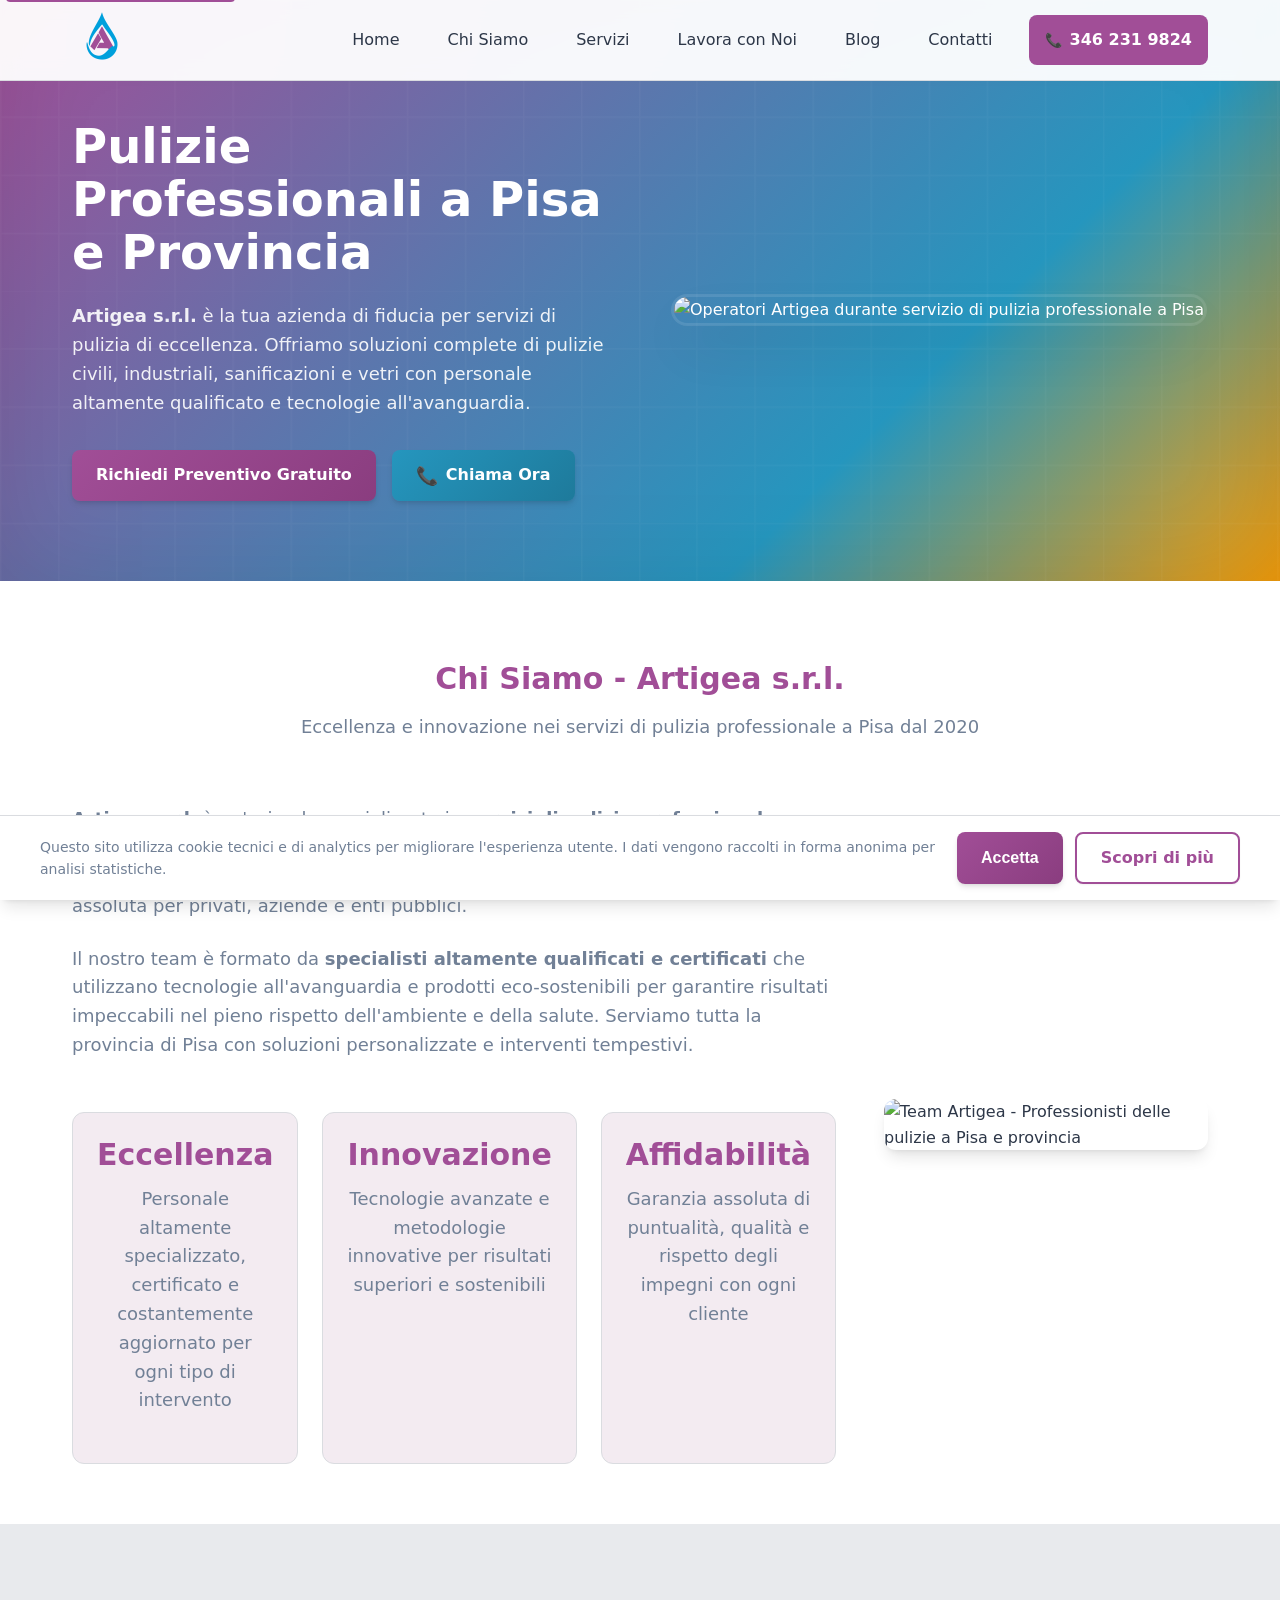
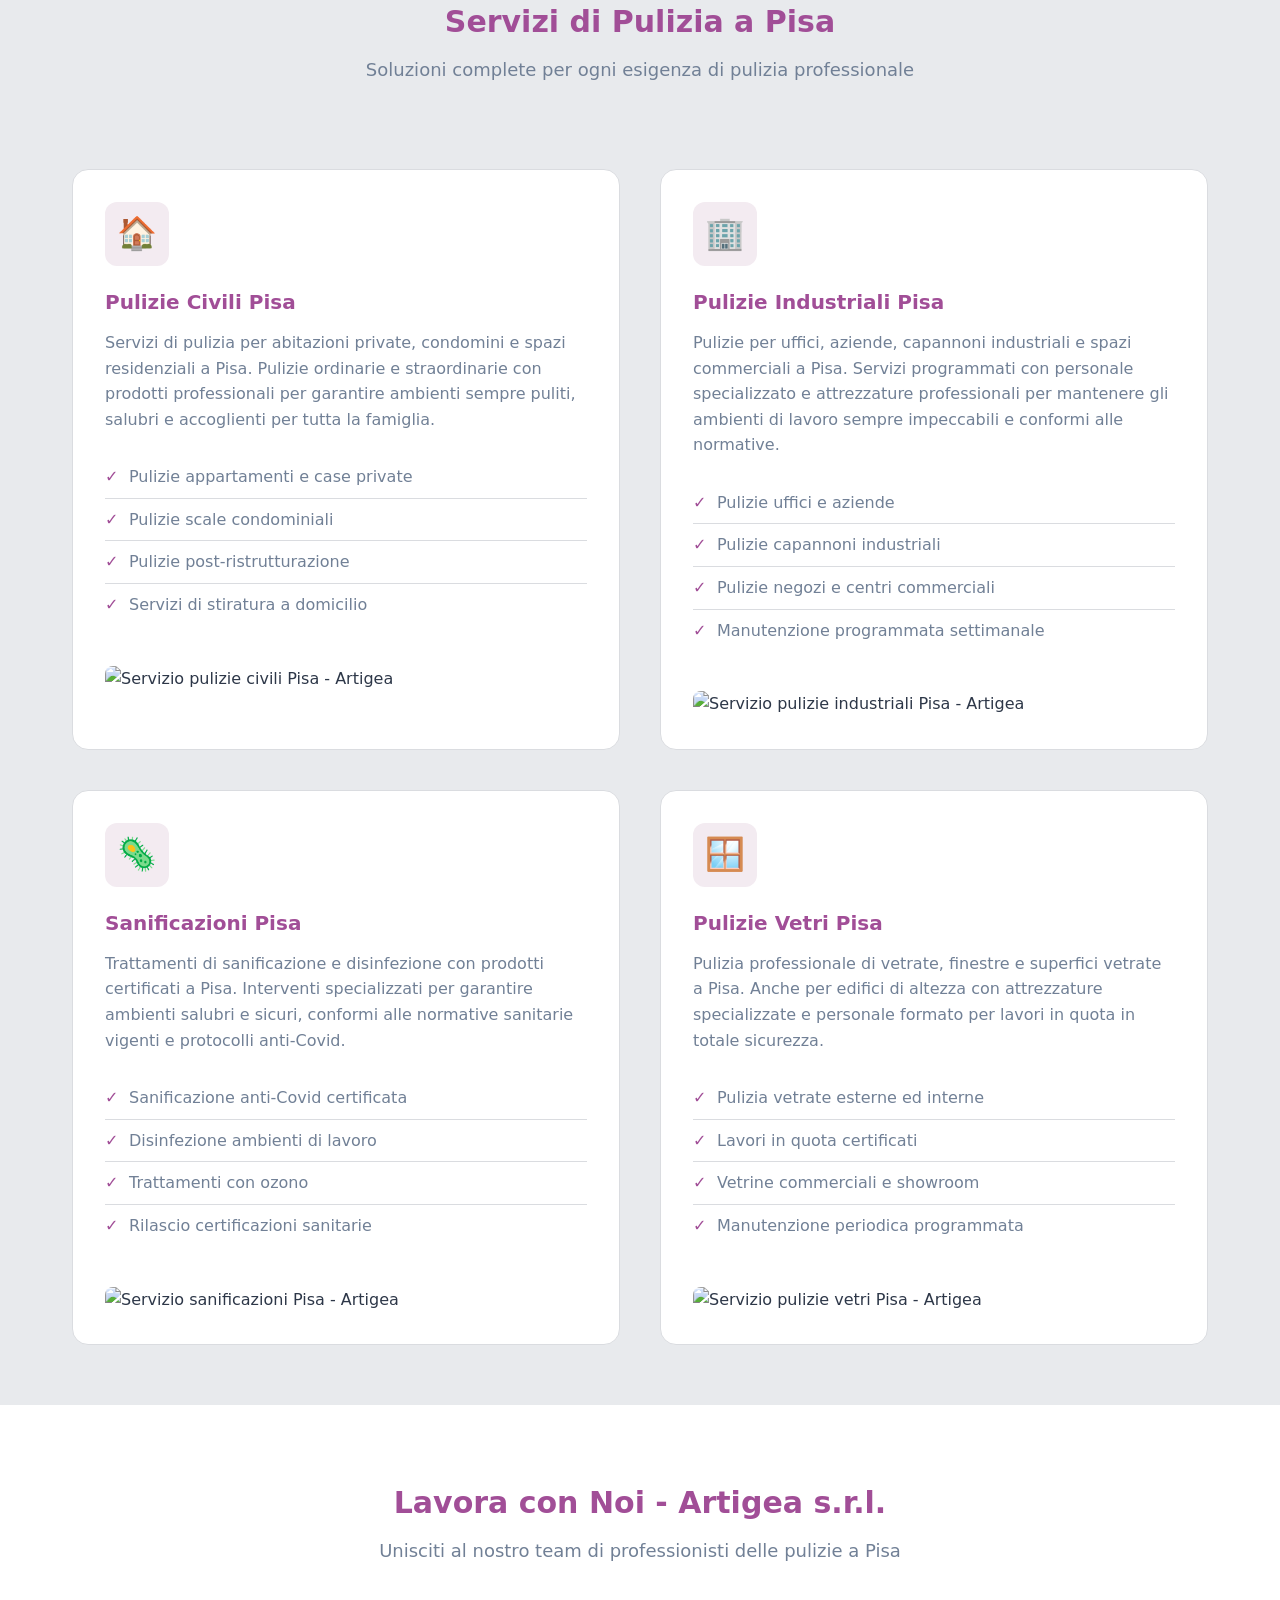
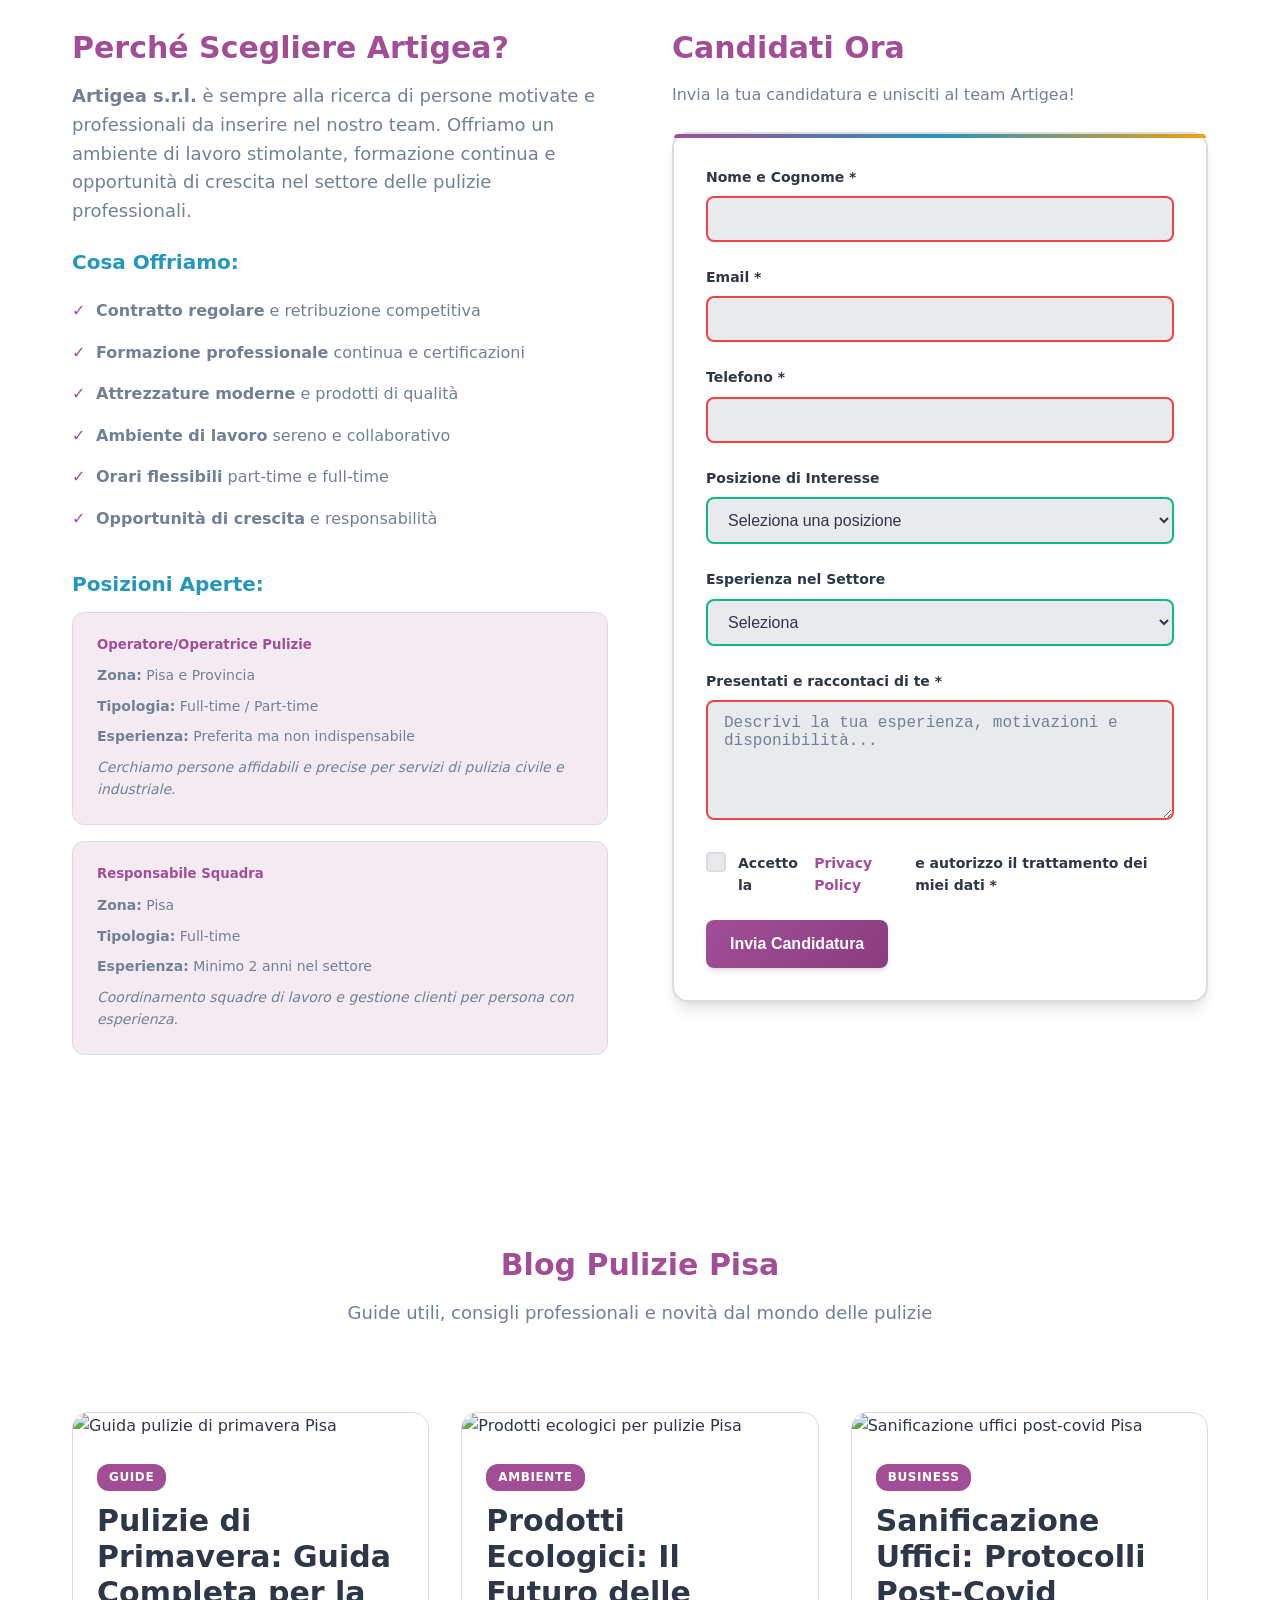
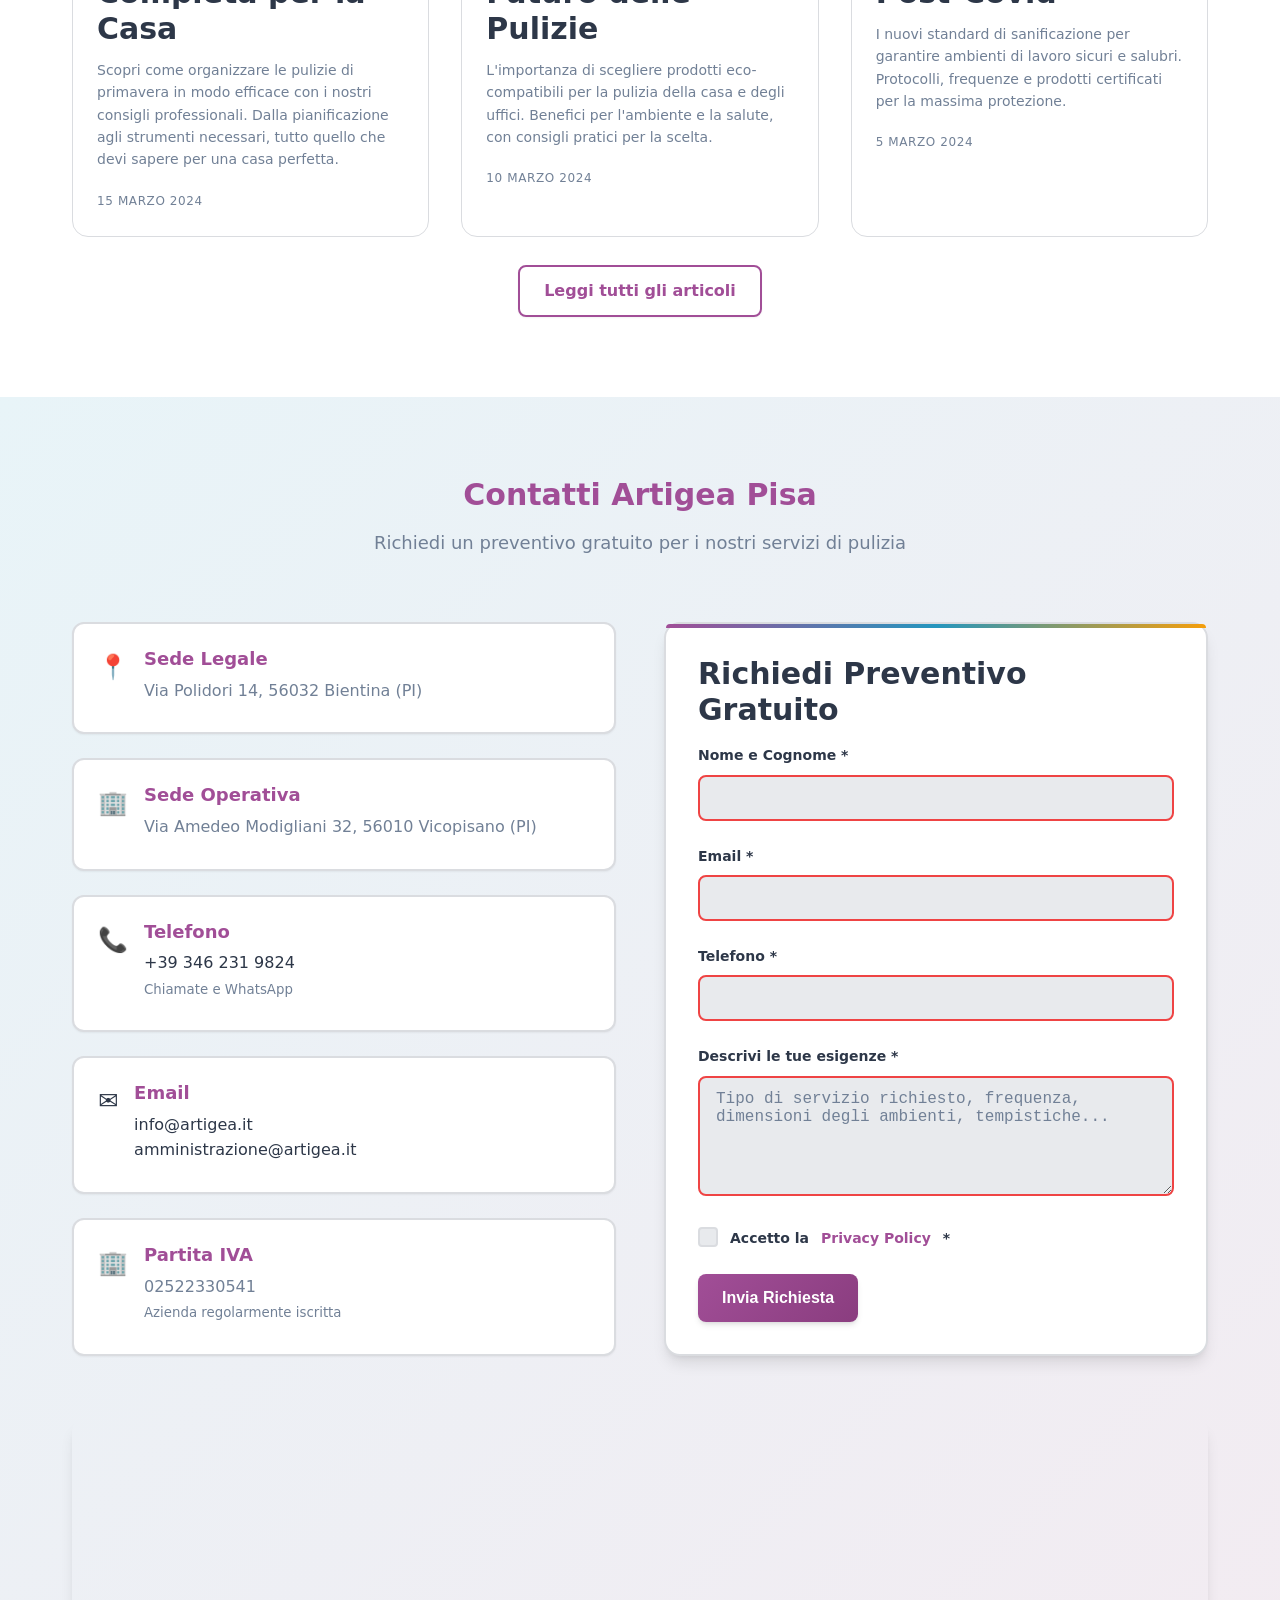
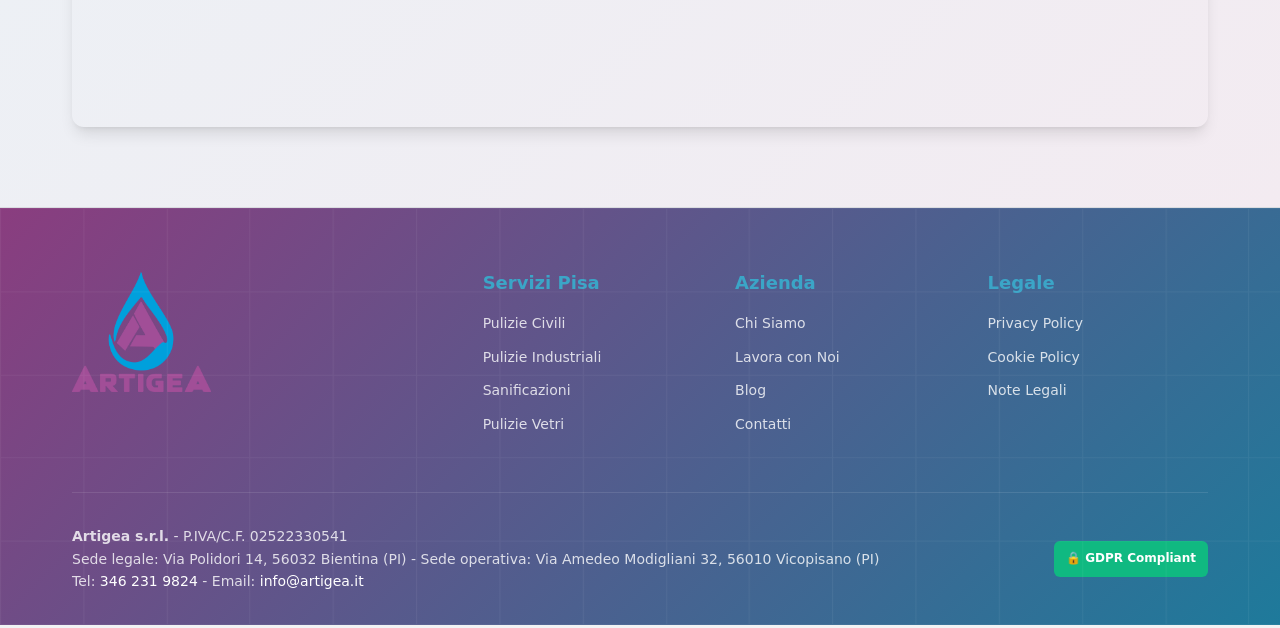
==== index.html @ c151af25 "Miglioramenti professionali e logo footer" ====
<!DOCTYPE html>
<html lang="it">
<head>
    <meta charset="UTF-8">
    <meta name="viewport" content="width=device-width, initial-scale=1.0">
    <title>Pulizie Professionali a Pisa e Provincia | Artigea s.r.l. - Servizi di Qualità</title>
    <meta name="description" content="Artigea s.r.l. offre servizi di pulizie professionali a Pisa e provincia: pulizie civili, industriali, sanificazioni e vetri. Preventivo gratuito ☎️ 346 231 9824">
    <meta name="keywords" content="pulizie Pisa, pulizie professionali Pisa, sanificazioni Pisa, pulizie industriali Pisa, pulizie civili Pisa, impresa pulizie Pisa, ditta pulizie Pisa, servizi pulizie Toscana">
    <meta name="author" content="Artigea s.r.l.">
    <meta name="geo.region" content="IT-52">
    <meta name="geo.placename" content="Pisa">
    <meta name="geo.position" content="43.7228;10.4017">
    <meta name="ICBM" content="43.7228, 10.4017">
    
    <!-- Open Graph / Facebook -->
    <meta property="og:type" content="website">
    <meta property="og:url" content="https://www.artigea.com/">
    <meta property="og:title" content="Pulizie Professionali a Pisa - Artigea s.r.l.">
    <meta property="og:description" content="Servizi di pulizie professionali a Pisa e provincia. Qualità, affidabilità e professionalità al vostro servizio.">
    <meta property="og:image" content="https://www.artigea.com/assets/og-image.jpg">
    <meta property="og:locale" content="it_IT">
    <meta property="og:site_name" content="Artigea s.r.l.">

    <!-- Twitter -->
    <meta property="twitter:card" content="summary_large_image">
    <meta property="twitter:url" content="https://www.artigea.com/">
    <meta property="twitter:title" content="Pulizie Professionali a Pisa - Artigea s.r.l.">
    <meta property="twitter:description" content="Servizi di pulizie professionali a Pisa e provincia. Qualità, affidabilità e professionalità al vostro servizio.">
    <meta property="twitter:image" content="https://www.artigea.com/assets/og-image.jpg">

    <!-- Favicon -->
    <link rel="icon" type="image/png" sizes="16x16" href="assets/favicon-16.png">
    <link rel="icon" type="image/png" sizes="32x32" href="assets/favicon-32.png">
    <link rel="apple-touch-icon" sizes="180x180" href="assets/apple-touch-icon.png">

    <!-- Canonical URL -->
    <link rel="canonical" href="https://www.artigea.com/">

    <!-- Stylesheet -->
    <link rel="stylesheet" href="css/main.css">
    <link rel="stylesheet" href="css/components.css">

    <!-- Preload critical resources -->
    <link rel="preload" href="css/main.css" as="style">
    <link rel="preload" href="js/main.js" as="script">

    <!-- Google Analytics GA4 -->
    <script async src="https://www.googletagmanager.com/gtag/js?id=GA_MEASUREMENT_ID"></script>
    <script>
        window.dataLayer = window.dataLayer || [];
        function gtag(){dataLayer.push(arguments);}
        gtag('js', new Date());
        gtag('config', 'GA_MEASUREMENT_ID', {
            'anonymize_ip': true,
            'cookie_flags': 'max-age=7200;secure;samesite=none'
        });
    </script>

    <!-- JSON-LD LocalBusiness Schema -->
    <script type="application/ld+json">
    {
        "@context": "https://schema.org",
        "@type": "LocalBusiness",
        "@id": "https://www.artigea.com",
        "name": "Artigea s.r.l.",
        "alternateName": "Artigea",
        "description": "Servizi di pulizie professionali a Pisa e provincia: pulizie civili, industriali, sanificazioni e vetri",
        "url": "https://www.artigea.com",
        "telephone": "+39 346 231 9824",
        "email": "info@artigea.it",
        "foundingDate": "2020",
        "address": {
            "@type": "PostalAddress",
            "streetAddress": "Via Polidori 14",
            "addressLocality": "Bientina",
            "addressRegion": "Toscana",
            "postalCode": "56032",
            "addressCountry": "IT"
        },
        "geo": {
            "@type": "GeoCoordinates",
            "latitude": "43.7228",
            "longitude": "10.4017"
        },
        "openingHours": [
            "Mo-Fr 09:00-18:00",
            "Sa 09:00-12:00"
        ],
        "sameAs": [
            "https://www.facebook.com/artigea",
            "https://www.linkedin.com/company/artigea"
        ],
        "serviceArea": {
            "@type": "GeoCircle",
            "geoMidpoint": {
                "@type": "GeoCoordinates",
                "latitude": "43.7228",
                "longitude": "10.4017"
            },
            "geoRadius": "50000"
        },
        "hasOfferCatalog": {
            "@type": "OfferCatalog",
            "name": "Servizi di Pulizia Professionale",
            "itemListElement": [
                {
                    "@type": "Offer",
                    "itemOffered": {
                        "@type": "Service",
                        "name": "Pulizie Civili",
                        "description": "Servizi di pulizia per abitazioni private, condomini e spazi residenziali a Pisa",
                        "areaServed": "Pisa e Provincia"
                    }
                },
                {
                    "@type": "Offer",
                    "itemOffered": {
                        "@type": "Service",
                        "name": "Pulizie Industriali",
                        "description": "Servizi di pulizia per aziende, uffici e capannoni industriali a Pisa",
                        "areaServed": "Pisa e Provincia"
                    }
                },
                {
                    "@type": "Offer",
                    "itemOffered": {
                        "@type": "Service",
                        "name": "Sanificazioni",
                        "description": "Servizi di sanificazione e disinfezione certificati a Pisa",
                        "areaServed": "Pisa e Provincia"
                    }
                },
                {
                    "@type": "Offer",
                    "itemOffered": {
                        "@type": "Service",
                        "name": "Pulizie Vetri",
                        "description": "Pulizia professionale di vetrate e superfici vetrate a Pisa",
                        "areaServed": "Pisa e Provincia"
                    }
                }
            ]
        },
        "aggregateRating": {
            "@type": "AggregateRating",
            "ratingValue": "4.8",
            "reviewCount": "127"
        }
    }
    </script>

    <!-- JobPosting Schema for Careers -->
    <script type="application/ld+json">
    {
        "@context": "https://schema.org",
        "@type": "JobPosting",
        "title": "Operatore Pulizie Professionali",
        "description": "Cerchiamo operatori qualificati per servizi di pulizia civile e industriale a Pisa. Esperienza preferita ma non indispensabile, formazione garantita.",
        "hiringOrganization": {
            "@type": "Organization",
            "name": "Artigea s.r.l.",
            "sameAs": "https://www.artigea.com"
        },
        "jobLocation": {
            "@type": "Place",
            "address": {
                "@type": "PostalAddress",
                "addressLocality": "Pisa",
                "addressRegion": "Toscana",
                "addressCountry": "IT"
            }
        },
        "employmentType": ["FULL_TIME", "PART_TIME"],
        "datePosted": "2024-03-15"
    }
    </script>
</head>
<body>
    <!-- Skip to main content for accessibility -->
    <a href="#main-content" class="skip-link">Vai al contenuto principale</a>

    <!-- Header -->
    <header class="header" role="banner">
        <nav class="nav container" role="navigation" aria-label="Navigazione principale">
            <div class="nav__brand">
                <a href="#home" aria-label="Torna alla homepage">
                    <img src="./img/Senza.png" alt="Logo Artigea s.r.l. - Pulizie Professionali Pisa" class="nav__logo" width="120" height="40">
                </a>
            </div>
            <ul class="nav__menu" id="nav-menu">
                <li class="nav__item">
                    <a href="#home" class="nav__link">Home</a>
                </li>
                <li class="nav__item">
                    <a href="#chi-siamo" class="nav__link">Chi Siamo</a>
                </li>
                <li class="nav__item">
                    <a href="#servizi" class="nav__link">Servizi</a>
                </li>
                <li class="nav__item">
                    <a href="#lavora-con-noi" class="nav__link">Lavora con Noi</a>
                </li>
                <li class="nav__item">
                    <a href="#blog" class="nav__link">Blog</a>
                </li>
                <li class="nav__item">
                    <a href="#contatti" class="nav__link">Contatti</a>
                </li>
                <li class="nav__item">
                    <a href="tel:+393462319824" class="nav__link nav__phone" aria-label="Chiama subito il 346 231 9824">
                        <span class="phone-icon" aria-hidden="true">📞</span>
                        346 231 9824
                    </a>
                </li>
            </ul>
            <button class="nav__toggle" id="nav-toggle" aria-label="Apri menu di navigazione" aria-expanded="false">
                <span></span>
                <span></span>
                <span></span>
            </button>
        </nav>
    </header>

    <!-- Main Content -->
    <main id="main-content">
        <!-- Hero Section -->
        <section id="home" class="hero">
            <div class="hero__container container">
                <div class="hero__content">
                    <h1 class="hero__title">Pulizie Professionali a Pisa e Provincia</h1>
                    <p class="hero__description">
                        <strong>Artigea s.r.l.</strong> è la tua azienda di fiducia per servizi di pulizia di eccellenza. 
                        Offriamo soluzioni complete di pulizie civili, industriali, sanificazioni e vetri con personale altamente qualificato e tecnologie all'avanguardia.
                    </p>
                    <div class="hero__actions">
                        <a href="#contatti" class="btn btn--primary">Richiedi Preventivo Gratuito</a>
                        <a href="tel:+393462319824" class="btn btn--secondary" aria-label="Chiama ora per informazioni">
                            <span class="btn__icon" aria-hidden="true">📞</span>
                            Chiama Ora
                        </a>
                    </div>
                </div>
                <div class="hero__image">
                    <img src="https://images.pexels.com/photos/4239146/pexels-photo-4239146.jpeg?auto=compress&cs=tinysrgb&w=800" 
                         alt="Operatori Artigea durante servizio di pulizia professionale a Pisa" 
                         loading="eager" 
                         width="800" 
                         height="600">
                </div>
            </div>
        </section>

        <!-- Chi Siamo Section -->
        <section id="chi-siamo" class="about">
            <div class="container">
                <div class="section__header">
                    <h2 class="section__title">Chi Siamo - Artigea s.r.l.</h2>
                    <p class="section__subtitle">Eccellenza e innovazione nei servizi di pulizia professionale a Pisa dal 2020</p>
                </div>
                <div class="about__content">
                    <div class="about__text">
                        <p>
                            <strong>Artigea s.r.l.</strong> è un'azienda specializzata in <strong>servizi di pulizia professionale a Pisa e provincia</strong>. 
                            Da anni operiamo nel settore delle pulizie civili e industriali, distinguendoci per l'eccellenza dei servizi, 
                            l'innovazione tecnologica e l'affidabilità assoluta per privati, aziende e enti pubblici.
                        </p>
                        <p>
                            Il nostro team è formato da <strong>specialisti altamente qualificati e certificati</strong> che utilizzano 
                            tecnologie all'avanguardia e prodotti eco-sostenibili per garantire risultati impeccabili nel pieno rispetto 
                            dell'ambiente e della salute. Serviamo tutta la provincia di Pisa con soluzioni personalizzate e interventi tempestivi.
                        </p>
                        <div class="about__values">
                            <div class="value">
                                <h3>Eccellenza</h3>
                                <p>Personale altamente specializzato, certificato e costantemente aggiornato per ogni tipo di intervento</p>
                            </div>
                            <div class="value">
                                <h3>Innovazione</h3>
                                <p>Tecnologie avanzate e metodologie innovative per risultati superiori e sostenibili</p>
                            </div>
                            <div class="value">
                                <h3>Affidabilità</h3>
                                <p>Garanzia assoluta di puntualità, qualità e rispetto degli impegni con ogni cliente</p>
                            </div>
                        </div>
                    </div>
                    <div class="about__image">
                        <img src="https://images.pexels.com/photos/5025639/pexels-photo-5025639.jpeg?auto=compress&cs=tinysrgb&w=600" 
                             alt="Team Artigea - Professionisti delle pulizie a Pisa e provincia" 
                             loading="lazy" 
                             width="600" 
                             height="400">
                    </div>
                </div>
            </div>
        </section>

        <!-- Servizi Section -->
        <section id="servizi" class="services">
            <div class="container">
                <div class="section__header">
                    <h2 class="section__title">Servizi di Pulizia a Pisa</h2>
                    <p class="section__subtitle">Soluzioni complete per ogni esigenza di pulizia professionale</p>
                </div>
                <div class="services__grid">
                    <article class="service-card">
                        <div class="service-card__icon">
                            <span style="font-size: 2rem;" aria-hidden="true">🏠</span>
                        </div>
                        <h3 class="service-card__title">Pulizie Civili Pisa</h3>
                        <p class="service-card__description">
                            Servizi di pulizia per abitazioni private, condomini e spazi residenziali a Pisa. 
                            Pulizie ordinarie e straordinarie con prodotti professionali per garantire 
                            ambienti sempre puliti, salubri e accoglienti per tutta la famiglia.
                        </p>
                        <ul class="service-card__features">
                            <li>Pulizie appartamenti e case private</li>
                            <li>Pulizie scale condominiali</li>
                            <li>Pulizie post-ristrutturazione</li>
                            <li>Servizi di stiratura a domicilio</li>
                        </ul>
                        <img src="https://images.pexels.com/photos/4239037/pexels-photo-4239037.jpeg?auto=compress&cs=tinysrgb&w=600" 
                             alt="Servizio pulizie civili Pisa - Artigea" 
                             class="service-card__image" 
                             loading="lazy" 
                             width="600" 
                             height="200">
                    </article>

                    <article class="service-card">
                        <div class="service-card__icon">
                            <span style="font-size: 2rem;" aria-hidden="true">🏢</span>
                        </div>
                        <h3 class="service-card__title">Pulizie Industriali Pisa</h3>
                        <p class="service-card__description">
                            Pulizie per uffici, aziende, capannoni industriali e spazi commerciali a Pisa. 
                            Servizi programmati con personale specializzato e attrezzature professionali 
                            per mantenere gli ambienti di lavoro sempre impeccabili e conformi alle normative.
                        </p>
                        <ul class="service-card__features">
                            <li>Pulizie uffici e aziende</li>
                            <li>Pulizie capannoni industriali</li>
                            <li>Pulizie negozi e centri commerciali</li>
                            <li>Manutenzione programmata settimanale</li>
                        </ul>
                        <img src="https://images.pexels.com/photos/4239119/pexels-photo-4239119.jpeg?auto=compress&cs=tinysrgb&w=600" 
                             alt="Servizio pulizie industriali Pisa - Artigea" 
                             class="service-card__image" 
                             loading="lazy" 
                             width="600" 
                             height="200">
                    </article>

                    <article class="service-card">
                        <div class="service-card__icon">
                            <span style="font-size: 2rem;" aria-hidden="true">🦠</span>
                        </div>
                        <h3 class="service-card__title">Sanificazioni Pisa</h3>
                        <p class="service-card__description">
                            Trattamenti di sanificazione e disinfezione con prodotti certificati a Pisa. 
                            Interventi specializzati per garantire ambienti salubri e sicuri, 
                            conformi alle normative sanitarie vigenti e protocolli anti-Covid.
                        </p>
                        <ul class="service-card__features">
                            <li>Sanificazione anti-Covid certificata</li>
                            <li>Disinfezione ambienti di lavoro</li>
                            <li>Trattamenti con ozono</li>
                            <li>Rilascio certificazioni sanitarie</li>
                        </ul>
                        <img src="https://images.pexels.com/photos/4239147/pexels-photo-4239147.jpeg?auto=compress&cs=tinysrgb&w=600" 
                             alt="Servizio sanificazioni Pisa - Artigea" 
                             class="service-card__image" 
                             loading="lazy" 
                             width="600" 
                             height="200">
                    </article>

                    <article class="service-card">
                        <div class="service-card__icon">
                            <span style="font-size: 2rem;" aria-hidden="true">🪟</span>
                        </div>
                        <h3 class="service-card__title">Pulizie Vetri Pisa</h3>
                        <p class="service-card__description">
                            Pulizia professionale di vetrate, finestre e superfici vetrate a Pisa. 
                            Anche per edifici di altezza con attrezzature specializzate e 
                            personale formato per lavori in quota in totale sicurezza.
                        </p>
                        <ul class="service-card__features">
                            <li>Pulizia vetrate esterne ed interne</li>
                            <li>Lavori in quota certificati</li>
                            <li>Vetrine commerciali e showroom</li>
                            <li>Manutenzione periodica programmata</li>
                        </ul>
                        <img src="https://images.pexels.com/photos/4239148/pexels-photo-4239148.jpeg?auto=compress&cs=tinysrgb&w=600" 
                             alt="Servizio pulizie vetri Pisa - Artigea" 
                             class="service-card__image" 
                             loading="lazy" 
                             width="600" 
                             height="200">
                    </article>
                </div>
            </div>
        </section>

        <!-- Lavora con Noi Section -->
        <section id="lavora-con-noi" class="careers">
            <div class="container">
                <div class="section__header">
                    <h2 class="section__title">Lavora con Noi - Artigea s.r.l.</h2>
                    <p class="section__subtitle">Unisciti al nostro team di professionisti delle pulizie a Pisa</p>
                </div>
                <div class="careers__content">
                    <div class="careers__info">
                        <div class="careers__text">
                            <h3>Perché Scegliere Artigea?</h3>
                            <p>
                                <strong>Artigea s.r.l.</strong> è sempre alla ricerca di persone motivate e professionali 
                                da inserire nel nostro team. Offriamo un ambiente di lavoro stimolante, formazione continua 
                                e opportunità di crescita nel settore delle pulizie professionali.
                            </p>
                            
                            <div class="careers__benefits">
                                <h4>Cosa Offriamo:</h4>
                                <ul>
                                    <li><strong>Contratto regolare</strong> e retribuzione competitiva</li>
                                    <li><strong>Formazione professionale</strong> continua e certificazioni</li>
                                    <li><strong>Attrezzature moderne</strong> e prodotti di qualità</li>
                                    <li><strong>Ambiente di lavoro</strong> sereno e collaborativo</li>
                                    <li><strong>Orari flessibili</strong> part-time e full-time</li>
                                    <li><strong>Opportunità di crescita</strong> e responsabilità</li>
                                </ul>
                            </div>

                            <div class="careers__positions">
                                <h4>Posizioni Aperte:</h4>
                                <div class="position-card">
                                    <h5>Operatore/Operatrice Pulizie</h5>
                                    <p><strong>Zona:</strong> Pisa e Provincia</p>
                                    <p><strong>Tipologia:</strong> Full-time / Part-time</p>
                                    <p><strong>Esperienza:</strong> Preferita ma non indispensabile</p>
                                    <p>Cerchiamo persone affidabili e precise per servizi di pulizia civile e industriale.</p>
                                </div>

                                <div class="position-card">
                                    <h5>Responsabile Squadra</h5>
                                    <p><strong>Zona:</strong> Pisa</p>
                                    <p><strong>Tipologia:</strong> Full-time</p>
                                    <p><strong>Esperienza:</strong> Minimo 2 anni nel settore</p>
                                    <p>Coordinamento squadre di lavoro e gestione clienti per persona con esperienza.</p>
                                </div>
                            </div>
                        </div>
                    </div>

                    <div class="careers__form">
                        <h3>Candidati Ora</h3>
                        <p>Invia la tua candidatura e unisciti al team Artigea!</p>
                        
                        <form class="contact__form" action="https://formspree.io/f/mblybeqw" method="POST" id="careers-form">
                            <div class="form-group">
                                <label for="career-name">Nome e Cognome *</label>
                                <input type="text" id="career-name" name="name" required>
                            </div>
                            <div class="form-group">
                                <label for="career-email">Email *</label>
                                <input type="email" id="career-email" name="email" required>
                            </div>
                            <div class="form-group">
                                <label for="career-phone">Telefono *</label>
                                <input type="tel" id="career-phone" name="phone" required>
                            </div>
                            <div class="form-group">
                                <label for="career-position">Posizione di Interesse</label>
                                <select id="career-position" name="position">
                                    <option value="">Seleziona una posizione</option>
                                    <option value="operatore-pulizie">Operatore/Operatrice Pulizie</option>
                                    <option value="responsabile-squadra">Responsabile Squadra</option>
                                    <option value="altro">Candidatura Spontanea</option>
                                </select>
                            </div>
                            <div class="form-group">
                                <label for="career-experience">Esperienza nel Settore</label>
                                <select id="career-experience" name="experience">
                                    <option value="">Seleziona</option>
                                    <option value="nessuna">Nessuna esperienza</option>
                                    <option value="1-2-anni">1-2 anni</option>
                                    <option value="3-5-anni">3-5 anni</option>
                                    <option value="oltre-5-anni">Oltre 5 anni</option>
                                </select>
                            </div>
                            <div class="form-group">
                                <label for="career-message">Presentati e raccontaci di te *</label>
                                <textarea id="career-message" name="message" rows="5" required placeholder="Descrivi la tua esperienza, motivazioni e disponibilità..."></textarea>
                            </div>
                            
                            <!-- Hidden fields for Formspree -->
                            <input type="hidden" name="_subject" value="Nuova candidatura - Artigea Careers">
                            <input type="text" name="_gotcha" style="display:none">
                            
                            <div class="form-group">
                                <label class="checkbox-label">
                                    <input type="checkbox" name="privacy" required>
                                    <span class="checkmark"></span>
                                    Accetto la <a href="privacy-policy.html" target="_blank">Privacy Policy</a> e autorizzo il trattamento dei miei dati *
                                </label>
                            </div>
                            <button type="submit" class="btn btn--primary">Invia Candidatura</button>
                        </form>
                    </div>
                </div>
            </div>
        </section>

        <!-- Blog Section -->
        <section id="blog" class="blog">
            <div class="container">
                <div class="section__header">
                    <h2 class="section__title">Blog Pulizie Pisa</h2>
                    <p class="section__subtitle">Guide utili, consigli professionali e novità dal mondo delle pulizie</p>
                </div>
                <div class="blog__grid">
                    <article class="blog-card">
                        <img src="https://images.pexels.com/photos/4239013/pexels-photo-4239013.jpeg?auto=compress&cs=tinysrgb&w=600" 
                             alt="Guida pulizie di primavera Pisa" 
                             class="blog-card__image" 
                             loading="lazy" 
                             width="600" 
                             height="200">
                        <div class="blog-card__content">
                            <span class="blog-card__category">Guide</span>
                            <h3 class="blog-card__title">
                                <a href="blog/pulizie-di-primavera-guida-completa.html" title="Leggi la guida completa alle pulizie di primavera">
                                    Pulizie di Primavera: Guida Completa per la Casa
                                </a>
                            </h3>
                            <p class="blog-card__excerpt">
                                Scopri come organizzare le pulizie di primavera in modo efficace con i nostri consigli professionali. 
                                Dalla pianificazione agli strumenti necessari, tutto quello che devi sapere per una casa perfetta.
                            </p>
                            <time class="blog-card__date" datetime="2024-03-15">15 Marzo 2024</time>
                        </div>
                    </article>

                    <article class="blog-card">
                        <img src="https://images.pexels.com/photos/4239151/pexels-photo-4239151.jpeg?auto=compress&cs=tinysrgb&w=600" 
                             alt="Prodotti ecologici per pulizie Pisa" 
                             class="blog-card__image" 
                             loading="lazy" 
                             width="600" 
                             height="200">
                        <div class="blog-card__content">
                            <span class="blog-card__category">Ambiente</span>
                            <h3 class="blog-card__title">
                                <a href="blog/prodotti-ecologici-per-pulizie.html" title="Scopri i prodotti ecologici per le pulizie">
                                    Prodotti Ecologici: Il Futuro delle Pulizie
                                </a>
                            </h3>
                            <p class="blog-card__excerpt">
                                L'importanza di scegliere prodotti eco-compatibili per la pulizia della casa e degli uffici. 
                                Benefici per l'ambiente e la salute, con consigli pratici per la scelta.
                            </p>
                            <time class="blog-card__date" datetime="2024-03-10">10 Marzo 2024</time>
                        </div>
                    </article>

                    <article class="blog-card">
                        <img src="https://images.pexels.com/photos/4239125/pexels-photo-4239125.jpeg?auto=compress&cs=tinysrgb&w=600" 
                             alt="Sanificazione uffici post-covid Pisa" 
                             class="blog-card__image" 
                             loading="lazy" 
                             width="600" 
                             height="200">
                        <div class="blog-card__content">
                            <span class="blog-card__category">Business</span>
                            <h3 class="blog-card__title">
                                <a href="blog/sanificazione-uffici-post-covid.html" title="Protocolli di sanificazione per uffici">
                                    Sanificazione Uffici: Protocolli Post-Covid
                                </a>
                            </h3>
                            <p class="blog-card__excerpt">
                                I nuovi standard di sanificazione per garantire ambienti di lavoro sicuri e salubri. 
                                Protocolli, frequenze e prodotti certificati per la massima protezione.
                            </p>
                            <time class="blog-card__date" datetime="2024-03-05">5 Marzo 2024</time>
                        </div>
                    </article>
                </div>
                <div class="blog__cta">
                    <a href="blog/index.html" class="btn btn--outline" title="Vai al blog di Artigea">Leggi tutti gli articoli</a>
                </div>
            </div>
        </section>

        <!-- Contatti Section -->
        <section id="contatti" class="contact">
            <div class="container">
                <div class="section__header">
                    <h2 class="section__title">Contatti Artigea Pisa</h2>
                    <p class="section__subtitle">Richiedi un preventivo gratuito per i nostri servizi di pulizia</p>
                </div>
                <div class="contact__content">
                    <div class="contact__info">
                        <div class="contact__item">
                            <div class="contact__icon" aria-hidden="true">📍</div>
                            <div>
                                <h3>Sede Legale</h3>
                                <p>Via Polidori 14, 56032 Bientina (PI)</p>
                            </div>
                        </div>
                        <div class="contact__item">
                            <div class="contact__icon" aria-hidden="true">🏢</div>
                            <div>
                                <h3>Sede Operativa</h3>
                                <p>Via Amedeo Modigliani 32, 56010 Vicopisano (PI)</p>
                            </div>
                        </div>
                        <div class="contact__item">
                            <div class="contact__icon" aria-hidden="true">📞</div>
                            <div>
                                <h3>Telefono</h3>
                                <p><a href="tel:+393462319824">+39 346 231 9824</a></p>
                                <p><small>Chiamate e WhatsApp</small></p>
                            </div>
                        </div>
                        <div class="contact__item">
                            <div class="contact__icon" aria-hidden="true">✉️</div>
                            <div>
                                <h3>Email</h3>
                                <p><a href="mailto:info@artigea.it">info@artigea.it</a></p>
                                <p><a href="mailto:amministrazione@artigea.it">amministrazione@artigea.it</a></p>
                            </div>
                        </div>
                        <div class="contact__item">
                            <div class="contact__icon" aria-hidden="true">🏢</div>
                            <div>
                                <h3>Partita IVA</h3>
                                <p>02522330541</p>
                                <p><small>Azienda regolarmente iscritta</small></p>
                            </div>
                        </div>
                    </div>
                    
                    <!-- Formspree Contact Form -->
                    <form class="contact__form" action="https://formspree.io/f/xqabjowz" method="POST" id="contact-form">
                        <h3>Richiedi Preventivo Gratuito</h3>
                        <div class="form-group">
                            <label for="name">Nome e Cognome *</label>
                            <input type="text" id="name" name="name" required>
                        </div>
                        <div class="form-group">
                            <label for="email">Email *</label>
                            <input type="email" id="email" name="email" required>
                        </div>
                        <div class="form-group">
                            <label for="phone">Telefono *</label>
                            <input type="tel" id="phone" name="phone" required>
                        </div>
                        <div class="form-group">
                            <label for="message">Descrivi le tue esigenze *</label>
                            <textarea id="message" name="message" rows="5" required placeholder="Tipo di servizio richiesto, frequenza, dimensioni degli ambienti, tempistiche..."></textarea>
                        </div>
                        
                        <!-- Hidden fields for Formspree -->
                        <input type="hidden" name="_subject" value="Richiesta preventivo - Artigea Pisa">
                        <input type="text" name="_gotcha" style="display:none">
                        
                        <div class="form-group">
                            <label class="checkbox-label">
                                <input type="checkbox" name="privacy" required>
                                <span class="checkmark"></span>
                                Accetto la <a href="privacy-policy.html" target="_blank">Privacy Policy</a> *
                            </label>
                        </div>
                        <button type="submit" class="btn btn--primary">Invia Richiesta</button>
                    </form>
                </div>
                <!-- Google Maps -->
                <div class="contact__map">
                    <iframe
                        src="https://www.google.com/maps/embed?pb=!1m18!1m12!1m3!1d92675.83633903632!2d10.317476095312502!3d43.7228386!2m3!1f0!2f0!3f0!3m2!1i1024!2i768!4f13.1!3m3!1m2!1s0x12d591a6c44b5f49%3A0x40f8ae8468b5c23!2sPisa%20PI!5e0!3m2!1sit!2sit!4v1647875943213!5m2!1sit!2sit"
                        width="100%"
                        height="300"
                        style="border:0;"
                        allowfullscreen=""
                        loading="lazy"
                        referrerpolicy="no-referrer-when-downgrade"
                        title="Mappa Pisa - Sede Artigea s.r.l.">
                    </iframe>
                </div>
            </div>
        </section>
    </main>

    <!-- Footer -->
    <footer class="footer" role="contentinfo">
        <div class="container">
            <div class="footer__content">
                <div class="footer__brand">
                    <img src="./img/LogoCompleto.png" alt="Logo Artigea s.r.l." class="footer__logo">
                </div>
                <div class="footer__links">
                    <div class="footer__column">
                        <h4>Servizi Pisa</h4>
                        <ul>
                            <li><a href="#servizi">Pulizie Civili</a></li>
                            <li><a href="#servizi">Pulizie Industriali</a></li>
                            <li><a href="#servizi">Sanificazioni</a></li>
                            <li><a href="#servizi">Pulizie Vetri</a></li>
                        </ul>
                    </div>
                    <div class="footer__column">
                        <h4>Azienda</h4>
                        <ul>
                            <li><a href="#chi-siamo">Chi Siamo</a></li>
                            <li><a href="#lavora-con-noi">Lavora con Noi</a></li>
                            <li><a href="#blog">Blog</a></li>
                            <li><a href="#contatti">Contatti</a></li>
                        </ul>
                    </div>
                    <div class="footer__column">
                        <h4>Legale</h4>
                        <ul>
                            <li><a href="privacy-policy.html">Privacy Policy</a></li>
                            <li><a href="cookie-policy.html">Cookie Policy</a></li>
                            <li><a href="note-legali.html">Note Legali</a></li>
                        </ul>
                    </div>
                </div>
            </div>
            <div class="footer__bottom">
                <div class="footer__info">
                    <p><strong>Artigea s.r.l.</strong> - P.IVA/C.F. 02522330541</p>
                    <p>Sede legale: Via Polidori 14, 56032 Bientina (PI) - Sede operativa: Via Amedeo Modigliani 32, 56010 Vicopisano (PI)</p>
                    <p>Tel: <a href="tel:+393462319824">346 231 9824</a> - Email: <a href="mailto:info@artigea.it">info@artigea.it</a></p>
                </div>
                <div class="footer__badges">
                    <span class="gdpr-badge">🔒 GDPR Compliant</span>
                </div>
            </div>
        </div>
    </footer>

    <!-- Cookie Consent Banner -->
    <div id="cookie-banner" class="cookie-banner" role="dialog" aria-labelledby="cookie-title" aria-describedby="cookie-desc">
        <div class="cookie-banner__content">
            <p id="cookie-desc">
                Questo sito utilizza cookie tecnici e di analytics per migliorare l'esperienza utente. 
                I dati vengono raccolti in forma anonima per analisi statistiche.
            </p>
            <div class="cookie-banner__actions">
                <button id="accept-cookies" class="btn btn--primary">Accetta</button>
                <a href="cookie-policy.html" class="btn btn--outline">Scopri di più</a>
            </div>
        </div>
    </div>

    <!-- Scripts -->
    <script src="js/main.js"></script>
    <script src="js/cookie-consent.js"></script>
</body>
</html>
---- css/main.css ----
/* CSS Reset and Base Styles */
*,
*::before,
*::after {
    box-sizing: border-box;
    margin: 0;
    padding: 0;
}

:root {
    /* Brand Colors - Colori Aziendali Artigea (ORIGINALI) */
    --color-primary: #a14e97;        /* Viola aziendale */
    --color-secondary: #2596be;      /* Blu aziendale */
    --color-accent: #f59e0b;         /* Arancione energia */
    --color-success: #10b981;
    --color-warning: #f59e0b;
    --color-error: #ef4444;
    
    /* Varianti dei Colori Aziendali per Tema */
    --color-primary-light: #b866a8;   /* Viola più chiaro */
    --color-primary-dark: #8a3d7f;    /* Viola più scuro */
    --color-primary-subtle: #f3ebf1;  /* Viola molto chiaro per sfondi */
    
    --color-secondary-light: #3ba5c7; /* Blu più chiaro */
    --color-secondary-dark: #1e7a9b;  /* Blu più scuro */
    --color-secondary-subtle: #e8f4f8; /* Blu molto chiaro per sfondi */
    
    /* Neutral Colors - Palette Equilibrata */
    --color-dark: #f1f3f4;           /* Grigio più scuro per sfondo principale */
    --color-dark-lighter: #e8eaed;   /* Grigio medio per sezioni alternate */
    --color-text: #2d3748;           /* Grigio scuro per testo principale */
    --color-text-muted: #718096;     /* Grigio medio per testo secondario */
    --color-border: #dadce0;         /* Grigio più definito per bordi */
    --color-surface: #ffffff;        /* Bianco per card e superfici */
    
    /* Typography */
    --font-family: 'Inter', system-ui, -apple-system, BlinkMacSystemFont, 'Segoe UI', Roboto, 'Helvetica Neue', Arial, sans-serif;
    --font-size-xs: 0.75rem;
    --font-size-sm: 0.875rem;
    --font-size-base: 1rem;
    --font-size-lg: 1.125rem;
    --font-size-xl: 1.25rem;
    --font-size-2xl: 1.5rem;
    --font-size-3xl: 1.875rem;
    --font-size-4xl: 2.25rem;
    --font-size-5xl: 3rem;
    
    /* Spacing */
    --spacing-1: 0.25rem;
    --spacing-2: 0.5rem;
    --spacing-3: 0.75rem;
    --spacing-4: 1rem;
    --spacing-5: 1.25rem;
    --spacing-6: 1.5rem;
    --spacing-8: 2rem;
    --spacing-10: 2.5rem;
    --spacing-12: 3rem;
    --spacing-16: 4rem;
    --spacing-20: 5rem;
    --spacing-24: 6rem;
    
    /* Breakpoints */
    --breakpoint-sm: 640px;
    --breakpoint-md: 768px;
    --breakpoint-lg: 1024px;
    --breakpoint-xl: 1280px;
    
    /* Transitions */
    --transition-fast: 150ms ease-in-out;
    --transition-normal: 300ms ease-in-out;
    --transition-slow: 500ms ease-in-out;
    
    /* Shadows */
    --shadow-sm: 0 1px 2px 0 rgb(0 0 0 / 0.05);
    --shadow-md: 0 4px 6px -1px rgb(0 0 0 / 0.1), 0 2px 4px -2px rgb(0 0 0 / 0.1);
    --shadow-lg: 0 10px 15px -3px rgb(0 0 0 / 0.1), 0 4px 6px -4px rgb(0 0 0 / 0.1);
    --shadow-xl: 0 20px 25px -5px rgb(0 0 0 / 0.1), 0 8px 10px -6px rgb(0 0 0 / 0.1);
}

/* Base Styles */
html {
    scroll-behavior: smooth;
    font-size: 16px;
}

body {
    font-family: var(--font-family);
    font-size: var(--font-size-base);
    line-height: 1.6;
    color: var(--color-text);
    background-color: var(--color-dark);
    -webkit-font-smoothing: antialiased;
    -moz-osx-font-smoothing: grayscale;
}

/* Typography */
h1, h2, h3, h4, h5, h6 {
    font-weight: 700;
    line-height: 1.2;
    margin-bottom: var(--spacing-4);
    color: var(--color-text);
}

h1 {
    font-size: var(--font-size-4xl);
}

h2 {
    font-size: var(--font-size-3xl);
}

h3 {
    font-size: var(--font-size-2xl);
}

h4 {
    font-size: var(--font-size-xl);
}

p {
    margin-bottom: var(--spacing-4);
    color: var(--color-text-muted);
}

a {
    color: var(--color-primary);
    text-decoration: none;
    transition: color var(--transition-fast);
}

a:hover {
    color: var(--color-primary-dark);
}

a:focus {
    outline: 2px solid var(--color-primary);
    outline-offset: 2px;
}

/* Container */
.container {
    max-width: 1200px;
    margin: 0 auto;
    padding: 0 var(--spacing-4);
}

@media (min-width: 768px) {
    .container {
        padding: 0 var(--spacing-6);
    }
}

@media (min-width: 1024px) {
    .container {
        padding: 0 var(--spacing-8);
    }
}

/* Header */
.header {
    position: fixed;
    top: 0;
    left: 0;
    right: 0;
    background: rgba(255, 255, 255, 0.95);
    backdrop-filter: blur(10px);
    z-index: 1000;
    transition: all var(--transition-normal);
    border-bottom: 1px solid var(--color-border);
}

.header.scrolled {
    background: var(--color-surface);
    box-shadow: var(--shadow-md);
}

.nav {
    display: flex;
    align-items: center;
    justify-content: space-between;
    height: 80px;
}

.nav__logo {
    height: 60px;
    width: auto;
}

.nav__menu {
    display: none;
    list-style: none;
    align-items: center;
    gap: var(--spacing-6);
}

@media (min-width: 1024px) {
    .nav__menu {
        display: flex;
    }
}

.nav__link {
    color: var(--color-text);
    font-weight: 500;
    padding: var(--spacing-2) var(--spacing-3);
    border-radius: 8px;
    transition: all var(--transition-fast);
}

.nav__link:hover,
.nav__link:focus {
    color: var(--color-primary);
    background-color: var(--color-primary-subtle);
}

.nav__link.active {
    color: var(--color-primary);
    background-color: var(--color-primary-subtle);
}

.nav__phone {
    background: var(--color-primary);
    color: white !important;
    display: flex;
    align-items: center;
    gap: var(--spacing-2);
    padding: var(--spacing-3) var(--spacing-4);
    border-radius: 8px;
    font-weight: 600;
}

.nav__phone:hover {
    background: var(--color-primary-dark);
    transform: translateY(-2px);
    box-shadow: var(--shadow-lg);
}

.nav__toggle {
    display: flex;
    flex-direction: column;
    gap: 4px;
    cursor: pointer;
    padding: var(--spacing-2);
    background: none;
    border: none;
}

@media (min-width: 1024px) {
    .nav__toggle {
        display: none;
    }
}

.nav__toggle span {
    width: 24px;
    height: 2px;
    background: var(--color-text);
    transition: all var(--transition-fast);
}

.nav__toggle.active span:nth-child(1) {
    transform: rotate(45deg) translate(5px, 5px);
}

.nav__toggle.active span:nth-child(2) {
    opacity: 0;
}

.nav__toggle.active span:nth-child(3) {
    transform: rotate(-45deg) translate(7px, -6px);
}

/* Mobile Menu */
.nav__menu.active {
    display: flex;
    flex-direction: column;
    position: absolute;
    top: 80px;
    left: 0;
    right: 0;
    background: var(--color-surface);
    padding: var(--spacing-4);
    box-shadow: var(--shadow-lg);
    gap: var(--spacing-2);
    border-top: 1px solid var(--color-border);
}

/* Skip Link */
.skip-link {
    position: absolute;
    top: -40px;
    left: 6px;
    background: var(--color-primary);
    color: white;
    padding: 8px;
    text-decoration: none;
    border-radius: 4px;
    z-index: 10000;
}

.skip-link:focus {
    top: 6px;
}

/* Hero Section */
.hero {
    padding: 120px 0 var(--spacing-20);
    background: linear-gradient(135deg, var(--color-primary) 0%, var(--color-secondary) 70%, var(--color-accent) 100%);
    position: relative;
    overflow: hidden;
    color: white;
    box-shadow: inset 0 0 100px rgba(0, 0, 0, 0.1);
}

.hero::before {
    content: '';
    position: absolute;
    top: 0;
    left: 0;
    right: 0;
    bottom: 0;
    background: url('data:image/svg+xml,<svg xmlns="http://www.w3.org/2000/svg" viewBox="0 0 100 100"><defs><pattern id="grid" width="10" height="10" patternUnits="userSpaceOnUse"><path d="M 10 0 L 0 0 0 10" fill="none" stroke="white" stroke-width="0.5" opacity="0.1"/></pattern></defs><rect width="100" height="100" fill="url(%23grid)"/></svg>');
    opacity: 0.3;
}

.hero__container {
    position: relative;
    z-index: 2;
    display: grid;
    gap: var(--spacing-12);
    align-items: center;
}

@media (min-width: 1024px) {
    .hero__container {
        grid-template-columns: 1fr 1fr;
        gap: var(--spacing-16);
    }
}

.hero__title {
    font-size: var(--font-size-4xl);
    margin-bottom: var(--spacing-6);
    color: white;
    line-height: 1.1;
}

@media (min-width: 768px) {
    .hero__title {
        font-size: var(--font-size-5xl);
    }
}

.hero__description {
    font-size: var(--font-size-lg);
    margin-bottom: var(--spacing-8);
    color: rgba(255, 255, 255, 0.9);
    max-width: 600px;
}

.hero__actions {
    display: flex;
    flex-wrap: wrap;
    gap: var(--spacing-4);
}

.hero__image {
    position: relative;
}

.hero__image img {
    width: 100%;
    height: 400px;
    border: 2px solid var(--color-border);
    border-radius: 16px;
    box-shadow: 0 25px 50px -12px rgba(0, 0, 0, 0.25), 0 0 0 1px rgba(255, 255, 255, 0.1);
    border: 2px solid rgba(255, 255, 255, 0.1);
}

/* Section Headers */
.section__header {
    text-align: center;
    margin-bottom: var(--spacing-16);
    max-width: 800px;
    margin-left: auto;
    margin-right: auto;
}

.section__title {
    font-size: var(--font-size-3xl);
    margin-bottom: var(--spacing-4);
    color: var(--color-primary);
}

.section__subtitle {
    font-size: var(--font-size-lg);
    color: var(--color-text-muted);
}

/* About Section */
.about {
    padding: var(--spacing-20) 0;
    background: var(--color-surface);
}

.about__content {
    display: grid;
    gap: var(--spacing-12);
    align-items: center;
}

@media (min-width: 1024px) {
    .about__content {
        grid-template-columns: 1fr 1fr;
    }
}

.about__text p {
    font-size: var(--font-size-lg);
    margin-bottom: var(--spacing-6);
}

.about__values {
    display: grid;
    gap: var(--spacing-6);
    margin-top: var(--spacing-8);
}

@media (min-width: 768px) {
    .about__values {
        grid-template-columns: repeat(3, 1fr);
    }
}

.value {
    text-align: center;
    padding: var(--spacing-6);
    background: var(--color-primary-subtle);
    border-radius: 12px;
    border: 1px solid var(--color-border);
    transition: transform var(--transition-normal);
}

.value:hover {
    transform: translateY(-4px);
    box-shadow: var(--shadow-lg);
}

.value h3 {
    color: var(--color-primary);
    margin-bottom: var(--spacing-3);
}

.about__image img {
    width: 100%;
    height: 400px;
    object-fit: cover;
    border-radius: 12px;
    box-shadow: var(--shadow-lg);
}

/* Services Section */
.services {
    padding: var(--spacing-20) 0;
    background: var(--color-dark-lighter);
}

.services__grid {
    display: grid;
    gap: var(--spacing-8);
}

@media (min-width: 768px) {
    .services__grid {
        grid-template-columns: repeat(2, 1fr);
    }
}

@media (min-width: 1024px) {
    .services__grid {
        grid-template-columns: repeat(2, 1fr);
        gap: var(--spacing-10);
    }
}

/* Careers Section */
.careers {
    padding: var(--spacing-20) 0;
    background: var(--color-surface);
}

.careers__content {
    display: grid;
    gap: var(--spacing-12);
}

@media (min-width: 1024px) {
    .careers__content {
        grid-template-columns: 1fr 1fr;
        gap: var(--spacing-16);
    }
}

.careers__text h3 {
    color: var(--color-primary);
    margin-bottom: var(--spacing-4);
}

.careers__text p {
    font-size: var(--font-size-lg);
    margin-bottom: var(--spacing-6);
}

.careers__benefits,
.careers__positions {
    margin-bottom: var(--spacing-8);
}

.careers__benefits h4,
.careers__positions h4 {
    color: var(--color-secondary);
    margin-bottom: var(--spacing-4);
}

.careers__benefits ul {
    list-style: none;
    padding: 0;
}

.careers__benefits li {
    padding: var(--spacing-2) 0;
    padding-left: var(--spacing-6);
    position: relative;
    color: var(--color-text-muted);
}

.careers__benefits li::before {
    content: '✓';
    position: absolute;
    left: 0;
    color: var(--color-primary);
    font-weight: bold;
}

.position-card {
    background: var(--color-primary-subtle);
    padding: var(--spacing-6);
    border-radius: 12px;
    margin-bottom: var(--spacing-4);
    border: 1px solid var(--color-border);
}

.position-card h5 {
    color: var(--color-primary);
    margin-bottom: var(--spacing-3);
}

.position-card p {
    margin-bottom: var(--spacing-2);
    font-size: var(--font-size-sm);
}

.position-card p:last-child {
    margin-bottom: 0;
    font-style: italic;
}

.careers__form h3 {
    color: var(--color-primary);
    margin-bottom: var(--spacing-4);
}

.careers__form p {
    margin-bottom: var(--spacing-6);
    color: var(--color-text-muted);
}

/* Blog Section */
.blog {
    padding: var(--spacing-20) 0;
    background: var(--color-surface);
}

.blog__grid {
    display: grid;
    gap: var(--spacing-8);
    margin-bottom: var(--spacing-12);
}

@media (min-width: 768px) {
    .blog__grid {
        grid-template-columns: repeat(2, 1fr);
    }
}

@media (min-width: 1024px) {
    .blog__grid {
        grid-template-columns: repeat(3, 1fr);
    }
}

.blog__cta {
    text-align: center;
}

/* Contact Section */
.contact {
    padding: var(--spacing-20) 0;
    background: linear-gradient(135deg, var(--color-secondary-subtle) 0%, var(--color-primary-subtle) 100%);
}

.contact__content {
    display: grid;
    gap: var(--spacing-12);
    margin-bottom: var(--spacing-16);
}

@media (min-width: 1024px) {
    .contact__content {
        grid-template-columns: 1fr 1fr;
    }
}

.contact__info {
    display: grid;
    gap: var(--spacing-6);
}

.contact__item {
    display: flex;
    gap: var(--spacing-4);
    align-items: flex-start;
    padding: var(--spacing-6);
    background: var(--color-surface);
    border-radius: 12px;
    border: 2px solid var(--color-border);
    transition: transform var(--transition-normal);
    box-shadow: var(--shadow-sm);
}

.contact__item:hover {
    transform: translateY(-2px);
    box-shadow: var(--shadow-lg);
    border-color: var(--color-primary);
}

.contact__icon {
    font-size: var(--font-size-2xl);
    flex-shrink: 0;
}

.contact__item h3 {
    color: var(--color-primary);
    margin-bottom: var(--spacing-2);
    font-size: var(--font-size-lg);
}

.contact__item p {
    margin: 0;
    color: var(--color-text-muted);
}

.contact__item a {
    color: var(--color-text);
    font-weight: 500;
}

.contact__item a:hover {
    color: var(--color-primary);
}

.contact__map {
    border-radius: 12px;
    overflow: hidden;
    box-shadow: var(--shadow-sm);
    box-shadow: var(--shadow-lg);
}

.contact__map iframe {
    filter: grayscale(20%) contrast(1.2);
}

/* Footer */
.footer {
    background: linear-gradient(135deg, var(--color-primary-dark) 0%, var(--color-secondary-dark) 100%);
    padding: var(--spacing-16) 0 var(--spacing-8);
    border-top: 1px solid var(--color-border);
    color: white;
    position: relative;
}

.footer::before {
    content: '';
    position: absolute;
    top: 0;
    left: 0;
    right: 0;
    bottom: 0;
    background: url('data:image/svg+xml,<svg xmlns="http://www.w3.org/2000/svg" viewBox="0 0 100 100"><defs><pattern id="footergrid" width="20" height="20" patternUnits="userSpaceOnUse"><path d="M 20 0 L 0 0 0 20" fill="none" stroke="white" stroke-width="0.5" opacity="0.05"/></pattern></defs><rect width="100" height="100" fill="url(%23footergrid)"/></svg>');
}

.footer__content {
    display: grid;
    gap: var(--spacing-12);
    margin-bottom: var(--spacing-12);
}

@media (min-width: 768px) {
    .footer__content {
        grid-template-columns: 1fr 2fr;
    }
}

.footer__brand {
    max-width: 300px;
}

.footer__logo {
    height: 120px;
    width: auto;
    margin-bottom: var(--spacing-4);
}

.footer__brand p {
    color: rgba(255, 255, 255, 0.8);
    font-size: var(--font-size-sm);
}

.footer__links {
    display: grid;
    gap: var(--spacing-8);
}

@media (min-width: 640px) {
    .footer__links {
        grid-template-columns: repeat(3, 1fr);
    }
}

.footer__column h4 {
    color: var(--color-secondary-light);
    font-size: var(--font-size-lg);
    margin-bottom: var(--spacing-4);
}

.footer__column ul {
    list-style: none;
}

.footer__column li {
    margin-bottom: var(--spacing-2);
}

.footer__column a {
    color: rgba(255, 255, 255, 0.8);
    font-size: var(--font-size-sm);
    transition: color var(--transition-fast);
}

.footer__column a:hover {
    color: var(--color-secondary-light);
}

.footer__bottom {
    display: flex;
    flex-direction: column;
    gap: var(--spacing-4);
    padding-top: var(--spacing-8);
    border-top: 1px solid rgba(255, 255, 255, 0.1);
    align-items: center;
    text-align: center;
}

@media (min-width: 768px) {
    .footer__bottom {
        flex-direction: row;
        justify-content: space-between;
        text-align: left;
    }
}

.footer__info p {
    color: rgba(255, 255, 255, 0.8);
    font-size: var(--font-size-sm);
    margin: 0;
}

.footer__info a {
    color: white;
    font-weight: 500;
}

.gdpr-badge {
    display: inline-flex;
    align-items: center;
    gap: var(--spacing-2);
    padding: var(--spacing-2) var(--spacing-3);
    background: var(--color-success);
    color: white;
    font-size: var(--font-size-xs);
    font-weight: 600;
    border-radius: 6px;
}

/* Cookie Banner */
.cookie-banner {
    position: fixed;
    bottom: 0;
    left: 0;
    right: 0;
    background: var(--color-surface);
    border-top: 1px solid var(--color-border);
    padding: var(--spacing-4);
    z-index: 1000;
    transform: translateY(100%);
    transition: transform var(--transition-normal);
    box-shadow: var(--shadow-lg);
}

.cookie-banner.show {
    transform: translateY(0);
}

.cookie-banner__content {
    max-width: 1200px;
    margin: 0 auto;
    display: flex;
    flex-direction: column;
    gap: var(--spacing-4);
    align-items: center;
    text-align: center;
}

@media (min-width: 768px) {
    .cookie-banner__content {
        flex-direction: row;
        justify-content: space-between;
        text-align: left;
    }
}

.cookie-banner p {
    color: var(--color-text-muted);
    font-size: var(--font-size-sm);
    margin: 0;
    flex: 1;
}

.cookie-banner__actions {
    display: flex;
    gap: var(--spacing-3);
    flex-shrink: 0;
}

/* Responsive Typography */
@media (min-width: 768px) {
    h1 {
        font-size: var(--font-size-5xl);
    }
    
    h2 {
        font-size: var(--font-size-4xl);
    }
    
    h3 {
        font-size: var(--font-size-3xl);
    }
}

/* Accessibility */
@media (prefers-reduced-motion: reduce) {
    * {
        animation-duration: 0.01ms !important;
        animation-iteration-count: 1 !important;
        transition-duration: 0.01ms !important;
    }
    
    html {
        scroll-behavior: auto;
    }
}

/* Focus Styles */
:focus-visible {
    outline: 2px solid var(--color-primary);
    outline-offset: 2px;
}

/* Animation Classes */
.fade-in {
    transform: translateY(20px);
    transition: all var(--transition-slow);
}

.fade-in.visible {
    transform: translateY(0);
}

.slide-in-left {
    transform: translateX(-30px);
    transition: all var(--transition-slow);
}

.slide-in-left.visible {
    transform: translateX(0);
}

.slide-in-right {
    transform: translateX(30px);
    transition: all var(--transition-slow);
}

.slide-in-right.visible {
    transform: translateX(0);
}

/* Scroll Indicator */
.scroll-indicator {
    position: fixed;
    top: 0;
    left: 0;
    height: 4px;
    background: linear-gradient(90deg, var(--color-primary), var(--color-secondary));
    z-index: 1001;
    transform-origin: left;
    transform: scaleX(0);
    transition: transform var(--transition-fast);
}

/* Back to Top Button */
.back-to-top {
    position: fixed;
    bottom: var(--spacing-6);
    right: var(--spacing-6);
    width: 50px;
    height: 50px;
    background: var(--color-primary);
    color: white;
    border: none;
    border-radius: 50%;
    cursor: pointer;
    z-index: 999;
    display: flex;
    align-items: center;
    justify-content: center;
    font-size: var(--font-size-lg);
    transition: all var(--transition-normal);
    box-shadow: var(--shadow-sm);
    transform: translateY(100px);
    opacity: 0;
    box-shadow: var(--shadow-lg);
}

.back-to-top.visible {
    transform: translateY(0);
    opacity: 1;
}

.back-to-top:hover {
    background: var(--color-primary-dark);
    transform: translateY(-4px);
    box-shadow: 0 20px 40px -12px rgba(37, 150, 190, 0.25);
}
---- css/components.css ----
/* Component Styles */

/* Buttons */
.btn {
    display: inline-flex;
    align-items: center;
    justify-content: center;
    gap: var(--spacing-2);
    padding: var(--spacing-3) var(--spacing-6);
    font-size: var(--font-size-base);
    font-weight: 600;
    text-decoration: none;
    border: none;
    border-radius: 8px;
    cursor: pointer;
    transition: all var(--transition-fast);
    line-height: 1.5;
    min-height: 44px; /* Accessibility: minimum touch target */
    position: relative;
    overflow: hidden;
}

.btn::before {
    content: '';
    position: absolute;
    top: 0;
    left: -100%;
    width: 100%;
    height: 100%;
    background: linear-gradient(90deg, transparent, rgba(255, 255, 255, 0.2), transparent);
    transition: left 0.5s;
}

.btn:hover::before {
    left: 100%;
}

.btn:focus {
    outline: 2px solid var(--color-primary);
    outline-offset: 2px;
}

.btn--primary {
    background: linear-gradient(135deg, var(--color-primary), var(--color-primary-dark));
    color: white;
    box-shadow: var(--shadow-md);
}

.btn--primary:hover {
    background: linear-gradient(135deg, var(--color-primary-dark), var(--color-primary));
    transform: translateY(-2px);
    box-shadow: var(--shadow-lg);
}

.btn--secondary {
    background: linear-gradient(135deg, var(--color-secondary), var(--color-secondary-dark));
    color: white;
    box-shadow: var(--shadow-md);
}

.btn--secondary:hover {
    background: linear-gradient(135deg, var(--color-secondary-dark), var(--color-secondary));
    transform: translateY(-2px);
    box-shadow: var(--shadow-lg);
}

.btn--outline {
    background: transparent;
    color: var(--color-primary);
    border: 2px solid var(--color-primary);
    box-shadow: var(--shadow-sm);
}

.btn--outline:hover {
    background: linear-gradient(135deg, var(--color-primary), var(--color-primary-dark));
    color: white;
    transform: translateY(-2px);
    box-shadow: var(--shadow-lg);
}

.btn__icon {
    font-size: var(--font-size-lg);
}

/* Service Cards */
.service-card {
    background: var(--color-surface);
    border: 1px solid var(--color-border);
    border-radius: 16px;
    padding: var(--spacing-8);
    transition: all var(--transition-normal);
    position: relative;
    overflow: hidden;
}

.service-card:hover {
    transform: translateY(-8px);
    box-shadow: var(--shadow-xl);
    border-color: var(--color-primary);
}

.service-card::before {
    content: '';
    position: absolute;
    top: 0;
    left: 0;
    right: 0;
    height: 4px;
    background: linear-gradient(90deg, var(--color-primary), var(--color-secondary));
    opacity: 0;
    transition: opacity var(--transition-normal);
}

.service-card:hover::before {
    opacity: 1;
}

.service-card__icon {
    width: 64px;
    height: 64px;
    margin-bottom: var(--spacing-6);
    padding: var(--spacing-4);
    background: var(--color-primary-subtle);
    border-radius: 12px;
    display: flex;
    align-items: center;
    justify-content: center;
}

.service-card__icon img {
    width: 32px;
    height: 32px;
    filter: brightness(0) saturate(100%) invert(35%) sepia(96%) saturate(1028%) hue-rotate(220deg) brightness(91%) contrast(89%);
}

.service-card__title {
    color: var(--color-primary);
    font-size: var(--font-size-xl);
    margin-bottom: var(--spacing-4);
}

.service-card__description {
    color: var(--color-text-muted);
    margin-bottom: var(--spacing-6);
    line-height: 1.6;
}

.service-card__features {
    list-style: none;
    padding: 0;
    margin-bottom: var(--spacing-6);
}

.service-card__features li {
    color: var(--color-text-muted);
    padding: var(--spacing-2) 0;
    border-bottom: 1px solid var(--color-border);
    position: relative;
    padding-left: var(--spacing-6);
}

.service-card__features li:last-child {
    border-bottom: none;
}

.service-card__features li::before {
    content: '✓';
    position: absolute;
    left: 0;
    color: var(--color-primary);
    font-weight: bold;
}

.service-card__image {
    width: 100%;
    height: 200px;
    object-fit: cover;
    border-radius: 8px;
    margin-top: var(--spacing-4);
}

/* Blog Cards */
.blog-card {
    background: var(--color-surface);
    border: 1px solid var(--color-border);
    border-radius: 16px;
    overflow: hidden;
    transition: all var(--transition-normal);
}

.blog-card:hover {
    transform: translateY(-4px);
    box-shadow: var(--shadow-xl);
    border-color: var(--color-primary);
}

.blog-card__image {
    width: 100%;
    height: 200px;
    object-fit: cover;
}

.blog-card__content {
    padding: var(--spacing-6);
}

.blog-card__category {
    display: inline-block;
    padding: var(--spacing-1) var(--spacing-3);
    background: var(--color-primary);
    color: white;
    font-size: var(--font-size-xs);
    font-weight: 600;
    text-transform: uppercase;
    letter-spacing: 0.05em;
    border-radius: 12px;
    margin-bottom: var(--spacing-3);
}

.blog-card__title {
    margin-bottom: var(--spacing-3);
}

.blog-card__title a {
    color: var(--color-text);
    text-decoration: none;
    transition: color var(--transition-fast);
}

.blog-card__title a:hover {
    color: var(--color-primary);
}

.blog-card__excerpt {
    color: var(--color-text-muted);
    font-size: var(--font-size-sm);
    margin-bottom: var(--spacing-4);
    line-height: 1.6;
}

.blog-card__date {
    color: var(--color-text-muted);
    font-size: var(--font-size-xs);
    font-weight: 500;
    text-transform: uppercase;
    letter-spacing: 0.05em;
}

/* Form Styles */
.contact__form {
    background: var(--color-surface);
    padding: var(--spacing-8);
    border-radius: 16px;
    border: 2px solid var(--color-border);
    box-shadow: var(--shadow-lg);
    position: relative;
}

.contact__form::before {
    content: '';
    position: absolute;
    top: 0;
    left: 0;
    right: 0;
    height: 4px;
    background: linear-gradient(90deg, var(--color-primary), var(--color-secondary), var(--color-accent));
    border-radius: 16px 16px 0 0;
}

.form-group {
    margin-bottom: var(--spacing-6);
}

.form-group label {
    display: block;
    color: var(--color-text);
    font-weight: 600;
    margin-bottom: var(--spacing-2);
    font-size: var(--font-size-sm);
}

.form-group input,
.form-group select,
.form-group textarea {
    width: 100%;
    padding: var(--spacing-3) var(--spacing-4);
    background: var(--color-dark-lighter);
    border: 2px solid var(--color-border);
    border-radius: 8px;
    color: var(--color-text);
    font-size: var(--font-size-base);
    transition: all var(--transition-fast);
    min-height: 44px; /* Accessibility */
}

.form-group input:focus,
.form-group select:focus,
.form-group textarea:focus {
    outline: none;
    border-color: var(--color-primary);
    box-shadow: 0 0 0 3px var(--color-primary-subtle), var(--shadow-md);
    transform: translateY(-1px);
}

.form-group input::placeholder,
.form-group textarea::placeholder {
    color: var(--color-text-muted);
}

.form-group textarea {
    resize: vertical;
    min-height: 120px;
}

/* Checkbox Styles */
.checkbox-label {
    display: flex !important;
    align-items: flex-start;
    gap: var(--spacing-3);
    cursor: pointer;
    font-size: var(--font-size-sm);
    line-height: 1.6;
}

.checkbox-label input[type="checkbox"] {
    display: none;
}

.checkmark {
    width: 20px;
    height: 20px;
    background: var(--color-dark-lighter);
    border: 2px solid var(--color-border);
    border-radius: 4px;
    position: relative;
    flex-shrink: 0;
    transition: all var(--transition-fast);
}

.checkbox-label input[type="checkbox"]:checked + .checkmark {
    background: var(--color-primary);
    border-color: var(--color-primary);
}

.checkbox-label input[type="checkbox"]:checked + .checkmark::after {
    content: '✓';
    position: absolute;
    top: 50%;
    left: 50%;
    transform: translate(-50%, -50%);
    color: white;
    font-size: var(--font-size-xs);
    font-weight: bold;
}

.checkbox-label input[type="checkbox"]:focus + .checkmark {
    box-shadow: 0 0 0 3px var(--color-primary-subtle);
}

/* Form Validation */
.form-group input:invalid,
.form-group select:invalid,
.form-group textarea:invalid {
    border-color: var(--color-error);
}

.form-group input:valid,
.form-group select:valid,
.form-group textarea:valid {
    border-color: var(--color-success);
}

/* Error Messages */
.error-message {
    color: var(--color-error);
    font-size: var(--font-size-sm);
    margin-top: var(--spacing-1);
    display: none;
}

.form-group.error .error-message {
    display: block;
}

.form-group.error input,
.form-group.error select,
.form-group.error textarea {
    border-color: var(--color-error);
}

/* Success Messages */
.success-message {
    background: var(--color-success);
    color: white;
    padding: var(--spacing-4);
    border-radius: 8px;
    margin-bottom: var(--spacing-6);
    display: none;
}

.success-message.show {
    display: block;
}

/* Loading States */
.btn--loading {
    position: relative;
    color: transparent !important;
}

.btn--loading::after {
    content: '';
    position: absolute;
    top: 50%;
    left: 50%;
    width: 20px;
    height: 20px;
    margin-top: -10px;
    margin-left: -10px;
    border: 2px solid transparent;
    border-top: 2px solid white;
    border-radius: 50%;
    animation: spin 1s linear infinite;
}

@keyframes spin {
    0% { transform: rotate(0deg); }
    100% { transform: rotate(360deg); }
}

/* Phone Icon */
.phone-icon {
    display: inline-block;
    font-size: var(--font-size-sm);
}

/* Responsive Adjustments */
@media (max-width: 767px) {
    .service-card {
        padding: var(--spacing-6);
    }
    
    .contact__form {
        padding: var(--spacing-6);
    }
    
    .btn {
        width: 100%;
        justify-content: center;
    }
    
    .hero__actions {
        flex-direction: column;
    }
    
    .hero__actions .btn {
        width: 100%;
    }
}

/* Tooltip */
.tooltip {
    position: relative;
    display: inline-block;
}

.tooltip::after {
    content: attr(data-tooltip);
    position: absolute;
    bottom: 125%;
    left: 50%;
    transform: translateX(-50%);
    background: var(--color-text);
    color: var(--color-surface);
    padding: var(--spacing-2) var(--spacing-3);
    border-radius: 6px;
    font-size: var(--font-size-xs);
    white-space: nowrap;
    opacity: 0;
    pointer-events: none;
    transition: opacity var(--transition-fast);
    z-index: 1000;
}

.tooltip::before {
    content: '';
    position: absolute;
    bottom: 115%;
    left: 50%;
    transform: translateX(-50%);
    border: 5px solid transparent;
    border-top-color: var(--color-text);
    opacity: 0;
    pointer-events: none;
    transition: opacity var(--transition-fast);
}

.tooltip:hover::after,
.tooltip:hover::before {
    opacity: 1;
}

/* Notification */
.notification {
    position: fixed;
    top: 100px;
    right: var(--spacing-6);
    background: var(--color-surface);
    color: var(--color-text);
    padding: var(--spacing-4) var(--spacing-6);
    border-radius: 8px;
    border: 1px solid var(--color-border);
    box-shadow: var(--shadow-lg);
    z-index: 1000;
    transform: translateX(400px);
    opacity: 0;
    transition: all var(--transition-normal);
    max-width: 300px;
}

.notification.show {
    transform: translateX(0);
    opacity: 1;
}

.notification--success {
    background: var(--color-success);
    color: white;
}

.notification--error {
    background: var(--color-error);
    color: white;
}

.notification--info {
    background: var(--color-secondary);
    color: white;
}

/* Easy Integration Helpers */

/* Service Card Template - Easy to duplicate */
.service-template {
    /* Copy this structure for new services */
    background: var(--color-surface);
    border: 1px solid var(--color-border);
    border-radius: 16px;
    padding: var(--spacing-8);
    transition: all var(--transition-normal);
}

/* Blog Card Template - Easy to duplicate */
.blog-template {
    /* Copy this structure for new blog posts */
    background: var(--color-surface);
    border: 1px solid var(--color-border);
    border-radius: 16px;
    overflow: hidden;
    transition: all var(--transition-normal);
}

/* Quick Add Classes for Content */
.content-section {
    padding: var(--spacing-20) 0;
}

.content-section--alt {
    background: var(--color-surface);
}

.content-grid {
    display: grid;
    gap: var(--spacing-8);
}

@media (min-width: 768px) {
    .content-grid--2 {
        grid-template-columns: repeat(2, 1fr);
    }
    
    .content-grid--3 {
        grid-template-columns: repeat(3, 1fr);
    }
}

/* Integration Ready Styles */
.integration-ready {
    /* Styles that make it easy to add new content */
    margin-bottom: var(--spacing-8);
}

.integration-ready:last-child {
    margin-bottom: 0;
}
---- css/main.css ----
/* CSS Reset and Base Styles */
*,
*::before,
*::after {
    box-sizing: border-box;
    margin: 0;
    padding: 0;
}

:root {
    /* Brand Colors - Colori Aziendali Artigea (ORIGINALI) */
    --color-primary: #a14e97;        /* Viola aziendale */
    --color-secondary: #2596be;      /* Blu aziendale */
    --color-accent: #f59e0b;         /* Arancione energia */
    --color-success: #10b981;
    --color-warning: #f59e0b;
    --color-error: #ef4444;
    
    /* Varianti dei Colori Aziendali per Tema */
    --color-primary-light: #b866a8;   /* Viola più chiaro */
    --color-primary-dark: #8a3d7f;    /* Viola più scuro */
    --color-primary-subtle: #f3ebf1;  /* Viola molto chiaro per sfondi */
    
    --color-secondary-light: #3ba5c7; /* Blu più chiaro */
    --color-secondary-dark: #1e7a9b;  /* Blu più scuro */
    --color-secondary-subtle: #e8f4f8; /* Blu molto chiaro per sfondi */
    
    /* Neutral Colors - Palette Equilibrata */
    --color-dark: #f1f3f4;           /* Grigio più scuro per sfondo principale */
    --color-dark-lighter: #e8eaed;   /* Grigio medio per sezioni alternate */
    --color-text: #2d3748;           /* Grigio scuro per testo principale */
    --color-text-muted: #718096;     /* Grigio medio per testo secondario */
    --color-border: #dadce0;         /* Grigio più definito per bordi */
    --color-surface: #ffffff;        /* Bianco per card e superfici */
    
    /* Typography */
    --font-family: 'Inter', system-ui, -apple-system, BlinkMacSystemFont, 'Segoe UI', Roboto, 'Helvetica Neue', Arial, sans-serif;
    --font-size-xs: 0.75rem;
    --font-size-sm: 0.875rem;
    --font-size-base: 1rem;
    --font-size-lg: 1.125rem;
    --font-size-xl: 1.25rem;
    --font-size-2xl: 1.5rem;
    --font-size-3xl: 1.875rem;
    --font-size-4xl: 2.25rem;
    --font-size-5xl: 3rem;
    
    /* Spacing */
    --spacing-1: 0.25rem;
    --spacing-2: 0.5rem;
    --spacing-3: 0.75rem;
    --spacing-4: 1rem;
    --spacing-5: 1.25rem;
    --spacing-6: 1.5rem;
    --spacing-8: 2rem;
    --spacing-10: 2.5rem;
    --spacing-12: 3rem;
    --spacing-16: 4rem;
    --spacing-20: 5rem;
    --spacing-24: 6rem;
    
    /* Breakpoints */
    --breakpoint-sm: 640px;
    --breakpoint-md: 768px;
    --breakpoint-lg: 1024px;
    --breakpoint-xl: 1280px;
    
    /* Transitions */
    --transition-fast: 150ms ease-in-out;
    --transition-normal: 300ms ease-in-out;
    --transition-slow: 500ms ease-in-out;
    
    /* Shadows */
    --shadow-sm: 0 1px 2px 0 rgb(0 0 0 / 0.05);
    --shadow-md: 0 4px 6px -1px rgb(0 0 0 / 0.1), 0 2px 4px -2px rgb(0 0 0 / 0.1);
    --shadow-lg: 0 10px 15px -3px rgb(0 0 0 / 0.1), 0 4px 6px -4px rgb(0 0 0 / 0.1);
    --shadow-xl: 0 20px 25px -5px rgb(0 0 0 / 0.1), 0 8px 10px -6px rgb(0 0 0 / 0.1);
}

/* Base Styles */
html {
    scroll-behavior: smooth;
    font-size: 16px;
}

body {
    font-family: var(--font-family);
    font-size: var(--font-size-base);
    line-height: 1.6;
    color: var(--color-text);
    background-color: var(--color-dark);
    -webkit-font-smoothing: antialiased;
    -moz-osx-font-smoothing: grayscale;
}

/* Typography */
h1, h2, h3, h4, h5, h6 {
    font-weight: 700;
    line-height: 1.2;
    margin-bottom: var(--spacing-4);
    color: var(--color-text);
}

h1 {
    font-size: var(--font-size-4xl);
}

h2 {
    font-size: var(--font-size-3xl);
}

h3 {
    font-size: var(--font-size-2xl);
}

h4 {
    font-size: var(--font-size-xl);
}

p {
    margin-bottom: var(--spacing-4);
    color: var(--color-text-muted);
}

a {
    color: var(--color-primary);
    text-decoration: none;
    transition: color var(--transition-fast);
}

a:hover {
    color: var(--color-primary-dark);
}

a:focus {
    outline: 2px solid var(--color-primary);
    outline-offset: 2px;
}

/* Container */
.container {
    max-width: 1200px;
    margin: 0 auto;
    padding: 0 var(--spacing-4);
}

@media (min-width: 768px) {
    .container {
        padding: 0 var(--spacing-6);
    }
}

@media (min-width: 1024px) {
    .container {
        padding: 0 var(--spacing-8);
    }
}

/* Header */
.header {
    position: fixed;
    top: 0;
    left: 0;
    right: 0;
    background: rgba(255, 255, 255, 0.95);
    backdrop-filter: blur(10px);
    z-index: 1000;
    transition: all var(--transition-normal);
    border-bottom: 1px solid var(--color-border);
}

.header.scrolled {
    background: var(--color-surface);
    box-shadow: var(--shadow-md);
}

.nav {
    display: flex;
    align-items: center;
    justify-content: space-between;
    height: 80px;
}

.nav__logo {
    height: 60px;
    width: auto;
}

.nav__menu {
    display: none;
    list-style: none;
    align-items: center;
    gap: var(--spacing-6);
}

@media (min-width: 1024px) {
    .nav__menu {
        display: flex;
    }
}

.nav__link {
    color: var(--color-text);
    font-weight: 500;
    padding: var(--spacing-2) var(--spacing-3);
    border-radius: 8px;
    transition: all var(--transition-fast);
}

.nav__link:hover,
.nav__link:focus {
    color: var(--color-primary);
    background-color: var(--color-primary-subtle);
}

.nav__link.active {
    color: var(--color-primary);
    background-color: var(--color-primary-subtle);
}

.nav__phone {
    background: var(--color-primary);
    color: white !important;
    display: flex;
    align-items: center;
    gap: var(--spacing-2);
    padding: var(--spacing-3) var(--spacing-4);
    border-radius: 8px;
    font-weight: 600;
}

.nav__phone:hover {
    background: var(--color-primary-dark);
    transform: translateY(-2px);
    box-shadow: var(--shadow-lg);
}

.nav__toggle {
    display: flex;
    flex-direction: column;
    gap: 4px;
    cursor: pointer;
    padding: var(--spacing-2);
    background: none;
    border: none;
}

@media (min-width: 1024px) {
    .nav__toggle {
        display: none;
    }
}

.nav__toggle span {
    width: 24px;
    height: 2px;
    background: var(--color-text);
    transition: all var(--transition-fast);
}

.nav__toggle.active span:nth-child(1) {
    transform: rotate(45deg) translate(5px, 5px);
}

.nav__toggle.active span:nth-child(2) {
    opacity: 0;
}

.nav__toggle.active span:nth-child(3) {
    transform: rotate(-45deg) translate(7px, -6px);
}

/* Mobile Menu */
.nav__menu.active {
    display: flex;
    flex-direction: column;
    position: absolute;
    top: 80px;
    left: 0;
    right: 0;
    background: var(--color-surface);
    padding: var(--spacing-4);
    box-shadow: var(--shadow-lg);
    gap: var(--spacing-2);
    border-top: 1px solid var(--color-border);
}

/* Skip Link */
.skip-link {
    position: absolute;
    top: -40px;
    left: 6px;
    background: var(--color-primary);
    color: white;
    padding: 8px;
    text-decoration: none;
    border-radius: 4px;
    z-index: 10000;
}

.skip-link:focus {
    top: 6px;
}

/* Hero Section */
.hero {
    padding: 120px 0 var(--spacing-20);
    background: linear-gradient(135deg, var(--color-primary) 0%, var(--color-secondary) 70%, var(--color-accent) 100%);
    position: relative;
    overflow: hidden;
    color: white;
    box-shadow: inset 0 0 100px rgba(0, 0, 0, 0.1);
}

.hero::before {
    content: '';
    position: absolute;
    top: 0;
    left: 0;
    right: 0;
    bottom: 0;
    background: url('data:image/svg+xml,<svg xmlns="http://www.w3.org/2000/svg" viewBox="0 0 100 100"><defs><pattern id="grid" width="10" height="10" patternUnits="userSpaceOnUse"><path d="M 10 0 L 0 0 0 10" fill="none" stroke="white" stroke-width="0.5" opacity="0.1"/></pattern></defs><rect width="100" height="100" fill="url(%23grid)"/></svg>');
    opacity: 0.3;
}

.hero__container {
    position: relative;
    z-index: 2;
    display: grid;
    gap: var(--spacing-12);
    align-items: center;
}

@media (min-width: 1024px) {
    .hero__container {
        grid-template-columns: 1fr 1fr;
        gap: var(--spacing-16);
    }
}

.hero__title {
    font-size: var(--font-size-4xl);
    margin-bottom: var(--spacing-6);
    color: white;
    line-height: 1.1;
}

@media (min-width: 768px) {
    .hero__title {
        font-size: var(--font-size-5xl);
    }
}

.hero__description {
    font-size: var(--font-size-lg);
    margin-bottom: var(--spacing-8);
    color: rgba(255, 255, 255, 0.9);
    max-width: 600px;
}

.hero__actions {
    display: flex;
    flex-wrap: wrap;
    gap: var(--spacing-4);
}

.hero__image {
    position: relative;
}

.hero__image img {
    width: 100%;
    height: 400px;
    border: 2px solid var(--color-border);
    border-radius: 16px;
    box-shadow: 0 25px 50px -12px rgba(0, 0, 0, 0.25), 0 0 0 1px rgba(255, 255, 255, 0.1);
    border: 2px solid rgba(255, 255, 255, 0.1);
}

/* Section Headers */
.section__header {
    text-align: center;
    margin-bottom: var(--spacing-16);
    max-width: 800px;
    margin-left: auto;
    margin-right: auto;
}

.section__title {
    font-size: var(--font-size-3xl);
    margin-bottom: var(--spacing-4);
    color: var(--color-primary);
}

.section__subtitle {
    font-size: var(--font-size-lg);
    color: var(--color-text-muted);
}

/* About Section */
.about {
    padding: var(--spacing-20) 0;
    background: var(--color-surface);
}

.about__content {
    display: grid;
    gap: var(--spacing-12);
    align-items: center;
}

@media (min-width: 1024px) {
    .about__content {
        grid-template-columns: 1fr 1fr;
    }
}

.about__text p {
    font-size: var(--font-size-lg);
    margin-bottom: var(--spacing-6);
}

.about__values {
    display: grid;
    gap: var(--spacing-6);
    margin-top: var(--spacing-8);
}

@media (min-width: 768px) {
    .about__values {
        grid-template-columns: repeat(3, 1fr);
    }
}

.value {
    text-align: center;
    padding: var(--spacing-6);
    background: var(--color-primary-subtle);
    border-radius: 12px;
    border: 1px solid var(--color-border);
    transition: transform var(--transition-normal);
}

.value:hover {
    transform: translateY(-4px);
    box-shadow: var(--shadow-lg);
}

.value h3 {
    color: var(--color-primary);
    margin-bottom: var(--spacing-3);
}

.about__image img {
    width: 100%;
    height: 400px;
    object-fit: cover;
    border-radius: 12px;
    box-shadow: var(--shadow-lg);
}

/* Services Section */
.services {
    padding: var(--spacing-20) 0;
    background: var(--color-dark-lighter);
}

.services__grid {
    display: grid;
    gap: var(--spacing-8);
}

@media (min-width: 768px) {
    .services__grid {
        grid-template-columns: repeat(2, 1fr);
    }
}

@media (min-width: 1024px) {
    .services__grid {
        grid-template-columns: repeat(2, 1fr);
        gap: var(--spacing-10);
    }
}

/* Careers Section */
.careers {
    padding: var(--spacing-20) 0;
    background: var(--color-surface);
}

.careers__content {
    display: grid;
    gap: var(--spacing-12);
}

@media (min-width: 1024px) {
    .careers__content {
        grid-template-columns: 1fr 1fr;
        gap: var(--spacing-16);
    }
}

.careers__text h3 {
    color: var(--color-primary);
    margin-bottom: var(--spacing-4);
}

.careers__text p {
    font-size: var(--font-size-lg);
    margin-bottom: var(--spacing-6);
}

.careers__benefits,
.careers__positions {
    margin-bottom: var(--spacing-8);
}

.careers__benefits h4,
.careers__positions h4 {
    color: var(--color-secondary);
    margin-bottom: var(--spacing-4);
}

.careers__benefits ul {
    list-style: none;
    padding: 0;
}

.careers__benefits li {
    padding: var(--spacing-2) 0;
    padding-left: var(--spacing-6);
    position: relative;
    color: var(--color-text-muted);
}

.careers__benefits li::before {
    content: '✓';
    position: absolute;
    left: 0;
    color: var(--color-primary);
    font-weight: bold;
}

.position-card {
    background: var(--color-primary-subtle);
    padding: var(--spacing-6);
    border-radius: 12px;
    margin-bottom: var(--spacing-4);
    border: 1px solid var(--color-border);
}

.position-card h5 {
    color: var(--color-primary);
    margin-bottom: var(--spacing-3);
}

.position-card p {
    margin-bottom: var(--spacing-2);
    font-size: var(--font-size-sm);
}

.position-card p:last-child {
    margin-bottom: 0;
    font-style: italic;
}

.careers__form h3 {
    color: var(--color-primary);
    margin-bottom: var(--spacing-4);
}

.careers__form p {
    margin-bottom: var(--spacing-6);
    color: var(--color-text-muted);
}

/* Blog Section */
.blog {
    padding: var(--spacing-20) 0;
    background: var(--color-surface);
}

.blog__grid {
    display: grid;
    gap: var(--spacing-8);
    margin-bottom: var(--spacing-12);
}

@media (min-width: 768px) {
    .blog__grid {
        grid-template-columns: repeat(2, 1fr);
    }
}

@media (min-width: 1024px) {
    .blog__grid {
        grid-template-columns: repeat(3, 1fr);
    }
}

.blog__cta {
    text-align: center;
}

/* Contact Section */
.contact {
    padding: var(--spacing-20) 0;
    background: linear-gradient(135deg, var(--color-secondary-subtle) 0%, var(--color-primary-subtle) 100%);
}

.contact__content {
    display: grid;
    gap: var(--spacing-12);
    margin-bottom: var(--spacing-16);
}

@media (min-width: 1024px) {
    .contact__content {
        grid-template-columns: 1fr 1fr;
    }
}

.contact__info {
    display: grid;
    gap: var(--spacing-6);
}

.contact__item {
    display: flex;
    gap: var(--spacing-4);
    align-items: flex-start;
    padding: var(--spacing-6);
    background: var(--color-surface);
    border-radius: 12px;
    border: 2px solid var(--color-border);
    transition: transform var(--transition-normal);
    box-shadow: var(--shadow-sm);
}

.contact__item:hover {
    transform: translateY(-2px);
    box-shadow: var(--shadow-lg);
    border-color: var(--color-primary);
}

.contact__icon {
    font-size: var(--font-size-2xl);
    flex-shrink: 0;
}

.contact__item h3 {
    color: var(--color-primary);
    margin-bottom: var(--spacing-2);
    font-size: var(--font-size-lg);
}

.contact__item p {
    margin: 0;
    color: var(--color-text-muted);
}

.contact__item a {
    color: var(--color-text);
    font-weight: 500;
}

.contact__item a:hover {
    color: var(--color-primary);
}

.contact__map {
    border-radius: 12px;
    overflow: hidden;
    box-shadow: var(--shadow-sm);
    box-shadow: var(--shadow-lg);
}

.contact__map iframe {
    filter: grayscale(20%) contrast(1.2);
}

/* Footer */
.footer {
    background: linear-gradient(135deg, var(--color-primary-dark) 0%, var(--color-secondary-dark) 100%);
    padding: var(--spacing-16) 0 var(--spacing-8);
    border-top: 1px solid var(--color-border);
    color: white;
    position: relative;
}

.footer::before {
    content: '';
    position: absolute;
    top: 0;
    left: 0;
    right: 0;
    bottom: 0;
    background: url('data:image/svg+xml,<svg xmlns="http://www.w3.org/2000/svg" viewBox="0 0 100 100"><defs><pattern id="footergrid" width="20" height="20" patternUnits="userSpaceOnUse"><path d="M 20 0 L 0 0 0 20" fill="none" stroke="white" stroke-width="0.5" opacity="0.05"/></pattern></defs><rect width="100" height="100" fill="url(%23footergrid)"/></svg>');
}

.footer__content {
    display: grid;
    gap: var(--spacing-12);
    margin-bottom: var(--spacing-12);
}

@media (min-width: 768px) {
    .footer__content {
        grid-template-columns: 1fr 2fr;
    }
}

.footer__brand {
    max-width: 300px;
}

.footer__logo {
    height: 120px;
    width: auto;
    margin-bottom: var(--spacing-4);
}

.footer__brand p {
    color: rgba(255, 255, 255, 0.8);
    font-size: var(--font-size-sm);
}

.footer__links {
    display: grid;
    gap: var(--spacing-8);
}

@media (min-width: 640px) {
    .footer__links {
        grid-template-columns: repeat(3, 1fr);
    }
}

.footer__column h4 {
    color: var(--color-secondary-light);
    font-size: var(--font-size-lg);
    margin-bottom: var(--spacing-4);
}

.footer__column ul {
    list-style: none;
}

.footer__column li {
    margin-bottom: var(--spacing-2);
}

.footer__column a {
    color: rgba(255, 255, 255, 0.8);
    font-size: var(--font-size-sm);
    transition: color var(--transition-fast);
}

.footer__column a:hover {
    color: var(--color-secondary-light);
}

.footer__bottom {
    display: flex;
    flex-direction: column;
    gap: var(--spacing-4);
    padding-top: var(--spacing-8);
    border-top: 1px solid rgba(255, 255, 255, 0.1);
    align-items: center;
    text-align: center;
}

@media (min-width: 768px) {
    .footer__bottom {
        flex-direction: row;
        justify-content: space-between;
        text-align: left;
    }
}

.footer__info p {
    color: rgba(255, 255, 255, 0.8);
    font-size: var(--font-size-sm);
    margin: 0;
}

.footer__info a {
    color: white;
    font-weight: 500;
}

.gdpr-badge {
    display: inline-flex;
    align-items: center;
    gap: var(--spacing-2);
    padding: var(--spacing-2) var(--spacing-3);
    background: var(--color-success);
    color: white;
    font-size: var(--font-size-xs);
    font-weight: 600;
    border-radius: 6px;
}

/* Cookie Banner */
.cookie-banner {
    position: fixed;
    bottom: 0;
    left: 0;
    right: 0;
    background: var(--color-surface);
    border-top: 1px solid var(--color-border);
    padding: var(--spacing-4);
    z-index: 1000;
    transform: translateY(100%);
    transition: transform var(--transition-normal);
    box-shadow: var(--shadow-lg);
}

.cookie-banner.show {
    transform: translateY(0);
}

.cookie-banner__content {
    max-width: 1200px;
    margin: 0 auto;
    display: flex;
    flex-direction: column;
    gap: var(--spacing-4);
    align-items: center;
    text-align: center;
}

@media (min-width: 768px) {
    .cookie-banner__content {
        flex-direction: row;
        justify-content: space-between;
        text-align: left;
    }
}

.cookie-banner p {
    color: var(--color-text-muted);
    font-size: var(--font-size-sm);
    margin: 0;
    flex: 1;
}

.cookie-banner__actions {
    display: flex;
    gap: var(--spacing-3);
    flex-shrink: 0;
}

/* Responsive Typography */
@media (min-width: 768px) {
    h1 {
        font-size: var(--font-size-5xl);
    }
    
    h2 {
        font-size: var(--font-size-4xl);
    }
    
    h3 {
        font-size: var(--font-size-3xl);
    }
}

/* Accessibility */
@media (prefers-reduced-motion: reduce) {
    * {
        animation-duration: 0.01ms !important;
        animation-iteration-count: 1 !important;
        transition-duration: 0.01ms !important;
    }
    
    html {
        scroll-behavior: auto;
    }
}

/* Focus Styles */
:focus-visible {
    outline: 2px solid var(--color-primary);
    outline-offset: 2px;
}

/* Animation Classes */
.fade-in {
    transform: translateY(20px);
    transition: all var(--transition-slow);
}

.fade-in.visible {
    transform: translateY(0);
}

.slide-in-left {
    transform: translateX(-30px);
    transition: all var(--transition-slow);
}

.slide-in-left.visible {
    transform: translateX(0);
}

.slide-in-right {
    transform: translateX(30px);
    transition: all var(--transition-slow);
}

.slide-in-right.visible {
    transform: translateX(0);
}

/* Scroll Indicator */
.scroll-indicator {
    position: fixed;
    top: 0;
    left: 0;
    height: 4px;
    background: linear-gradient(90deg, var(--color-primary), var(--color-secondary));
    z-index: 1001;
    transform-origin: left;
    transform: scaleX(0);
    transition: transform var(--transition-fast);
}

/* Back to Top Button */
.back-to-top {
    position: fixed;
    bottom: var(--spacing-6);
    right: var(--spacing-6);
    width: 50px;
    height: 50px;
    background: var(--color-primary);
    color: white;
    border: none;
    border-radius: 50%;
    cursor: pointer;
    z-index: 999;
    display: flex;
    align-items: center;
    justify-content: center;
    font-size: var(--font-size-lg);
    transition: all var(--transition-normal);
    box-shadow: var(--shadow-sm);
    transform: translateY(100px);
    opacity: 0;
    box-shadow: var(--shadow-lg);
}

.back-to-top.visible {
    transform: translateY(0);
    opacity: 1;
}

.back-to-top:hover {
    background: var(--color-primary-dark);
    transform: translateY(-4px);
    box-shadow: 0 20px 40px -12px rgba(37, 150, 190, 0.25);
}
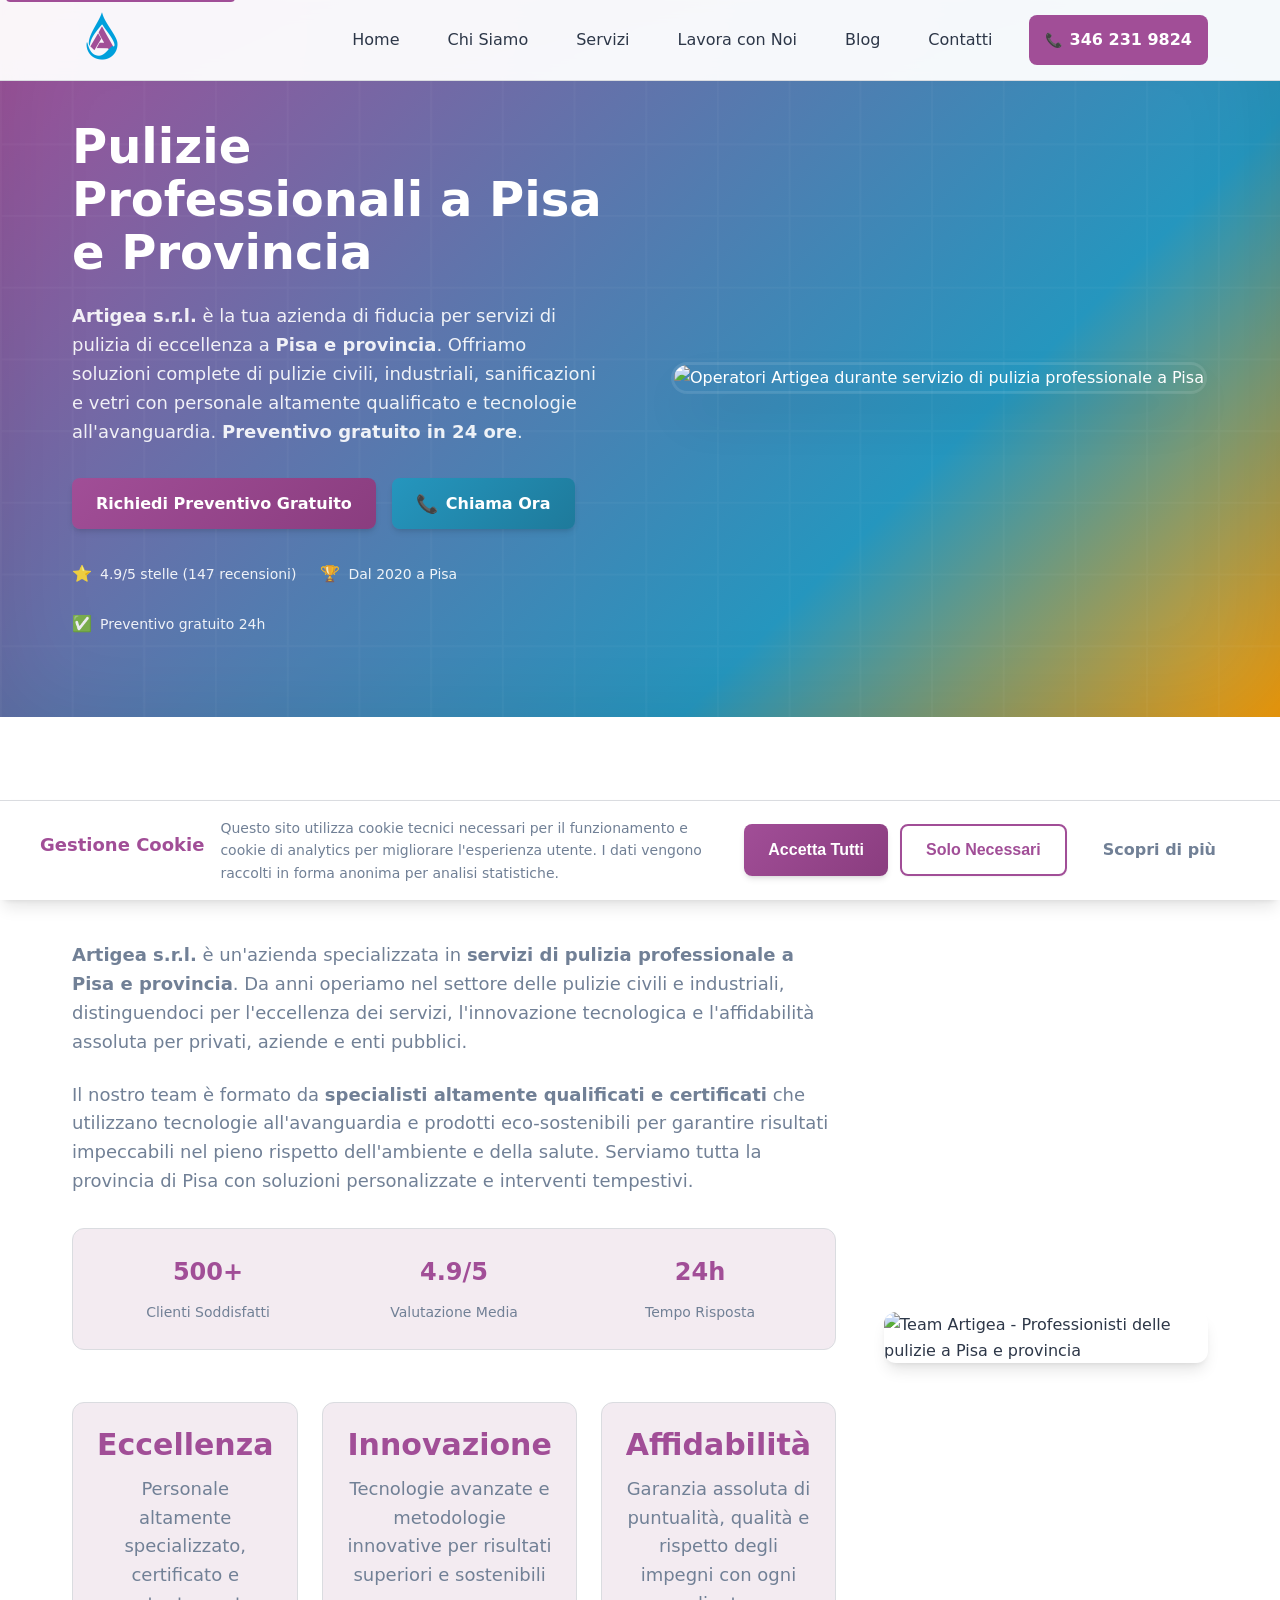
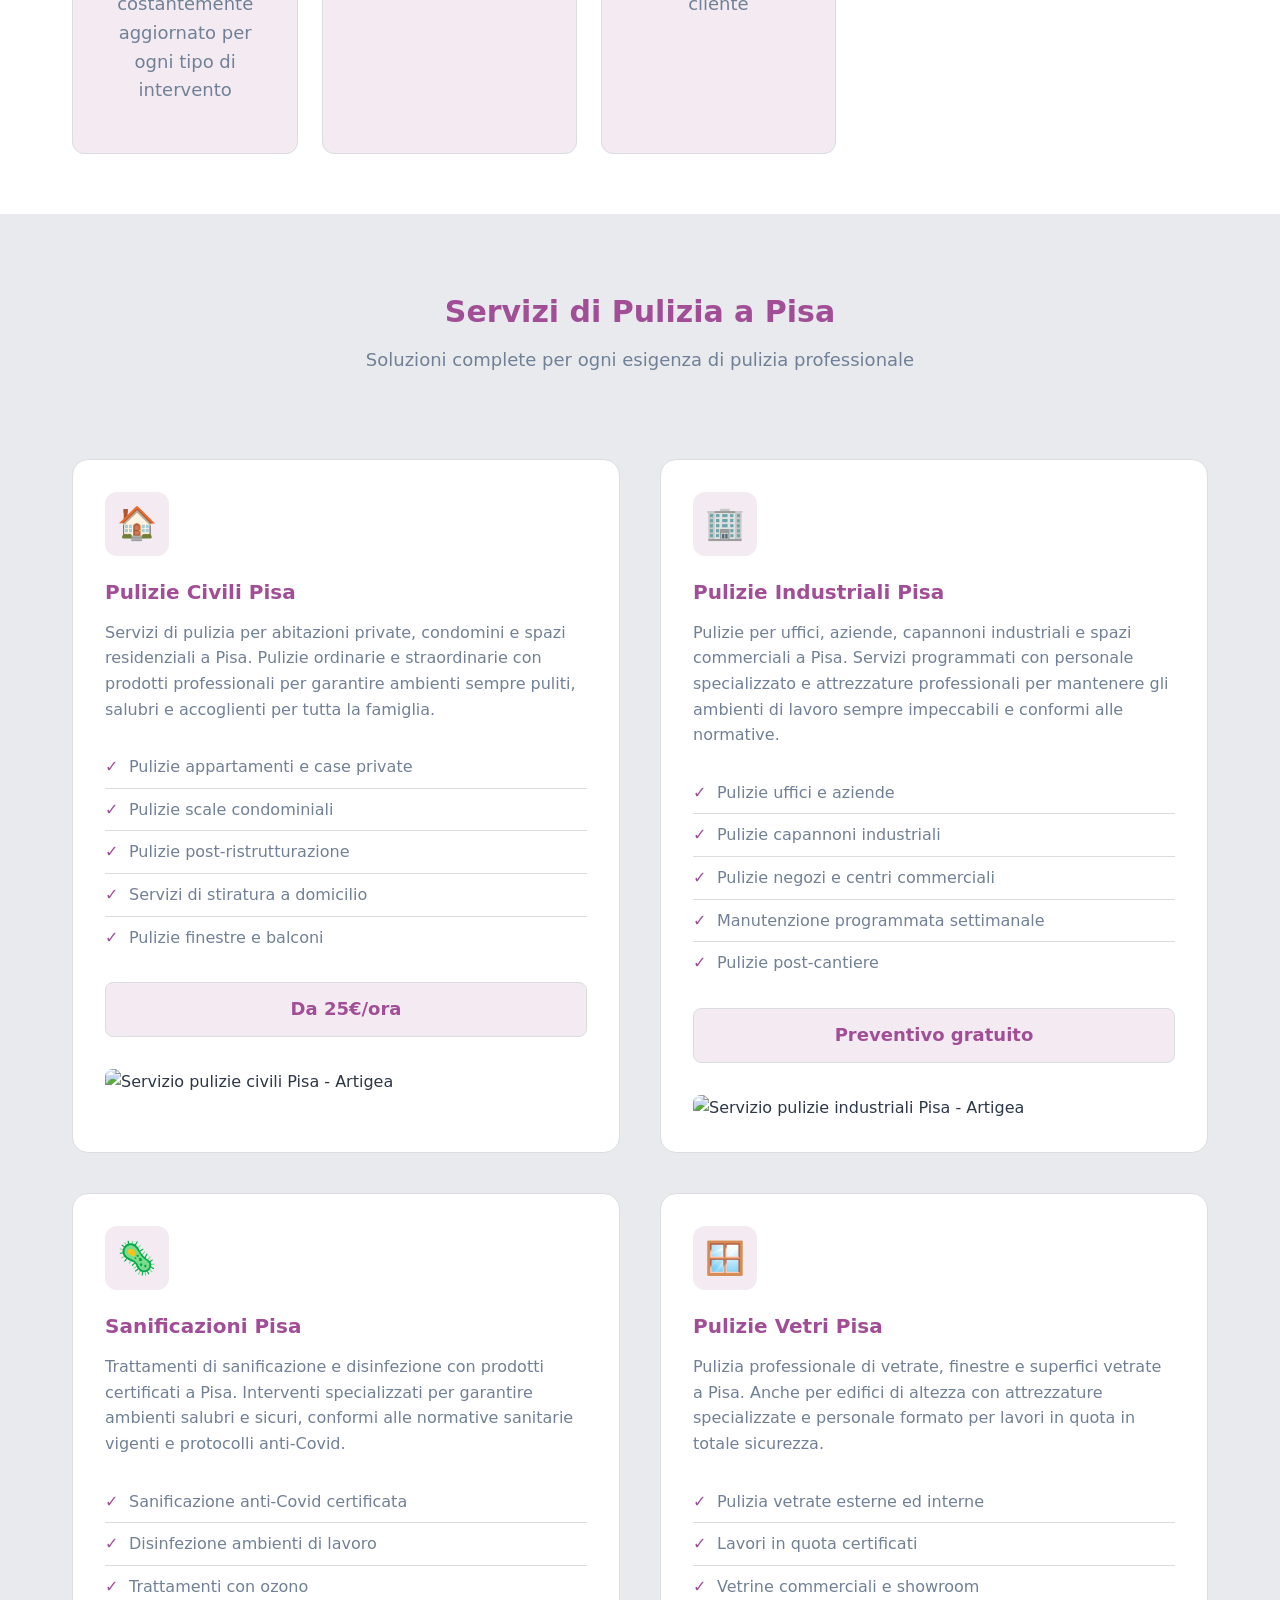
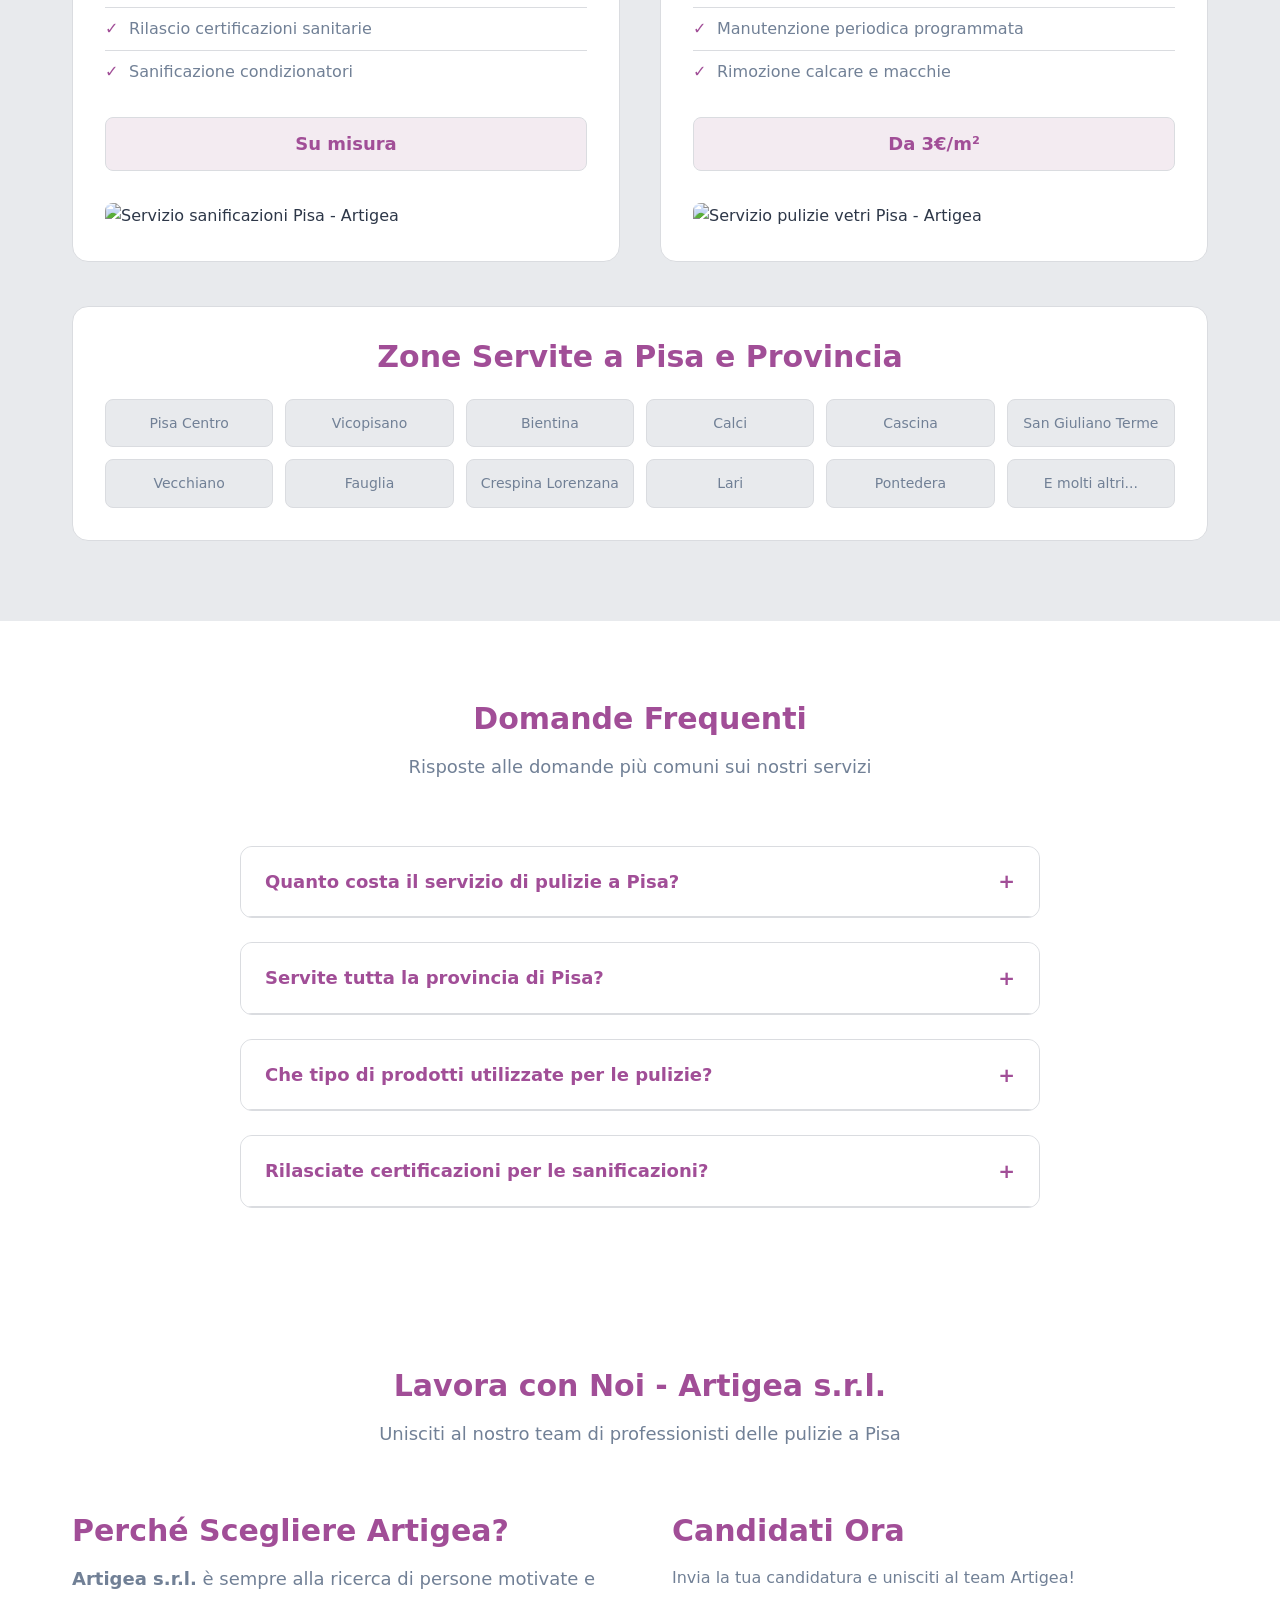
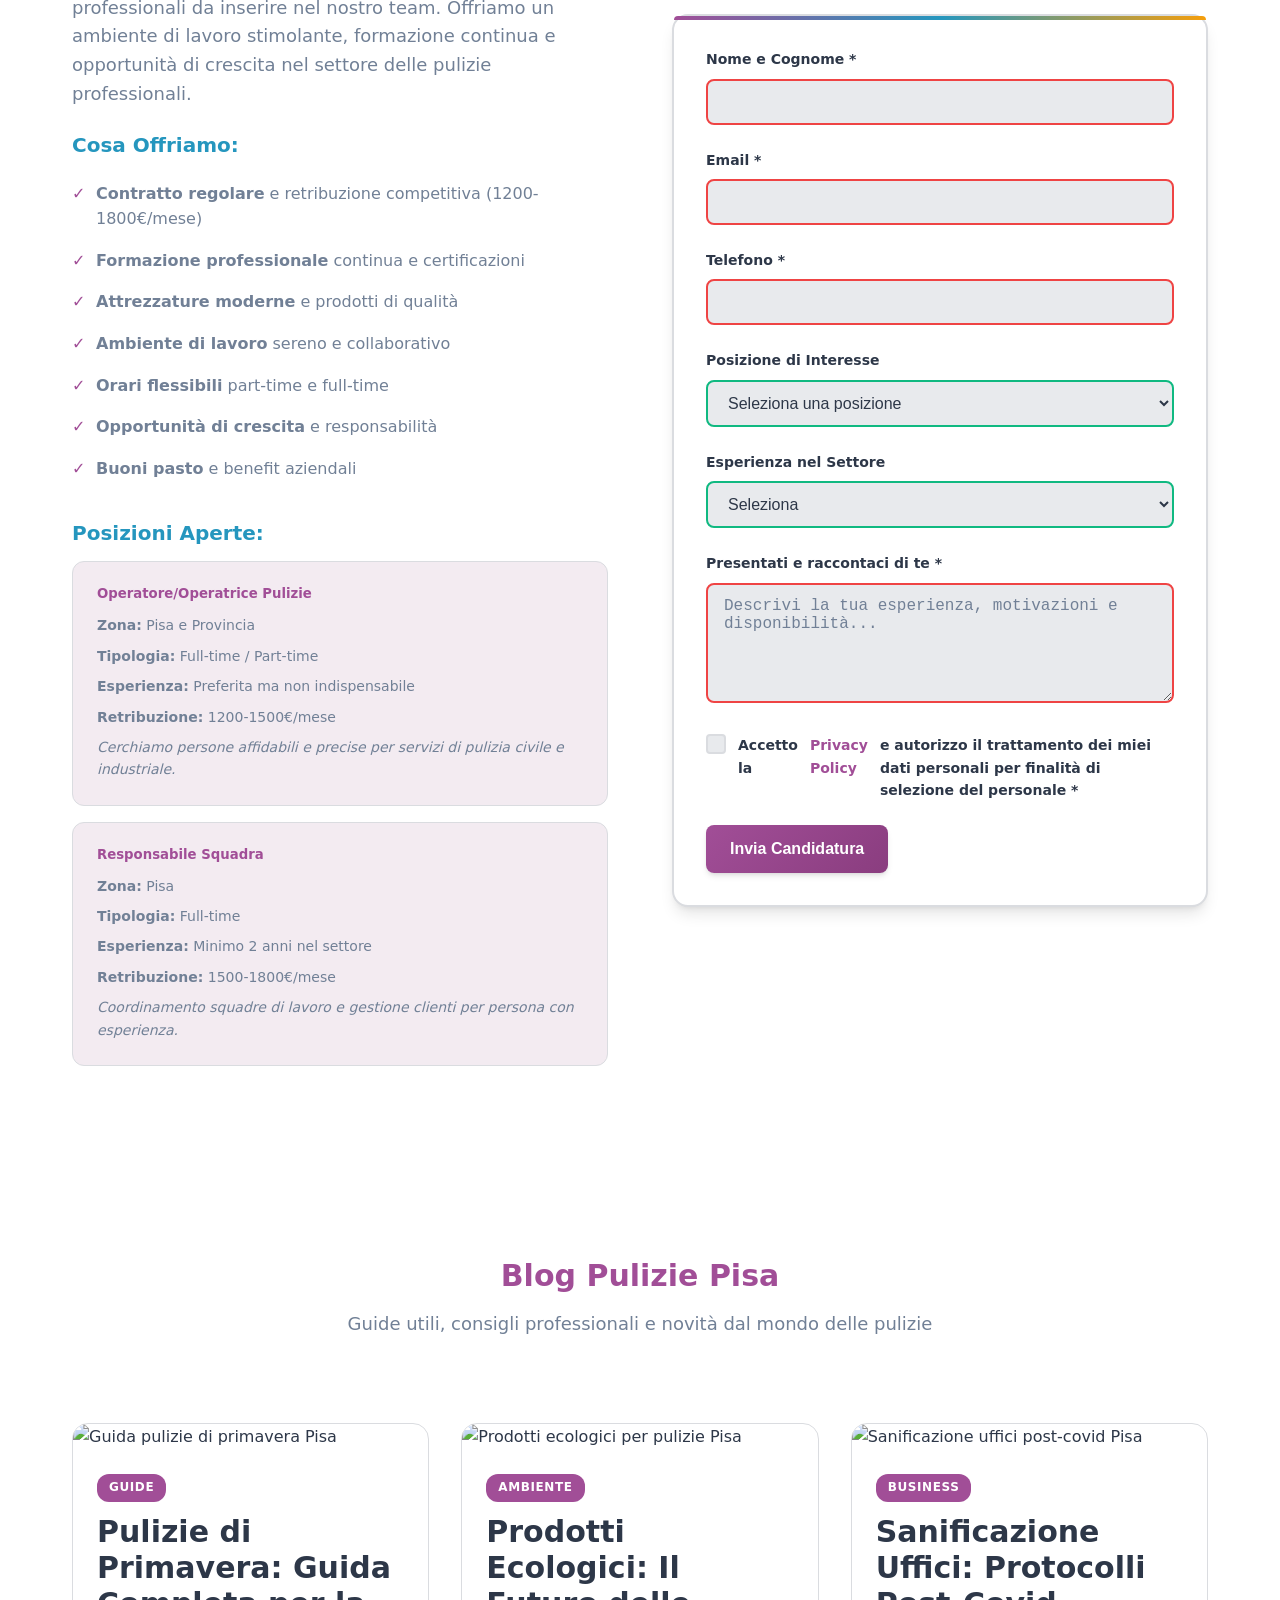
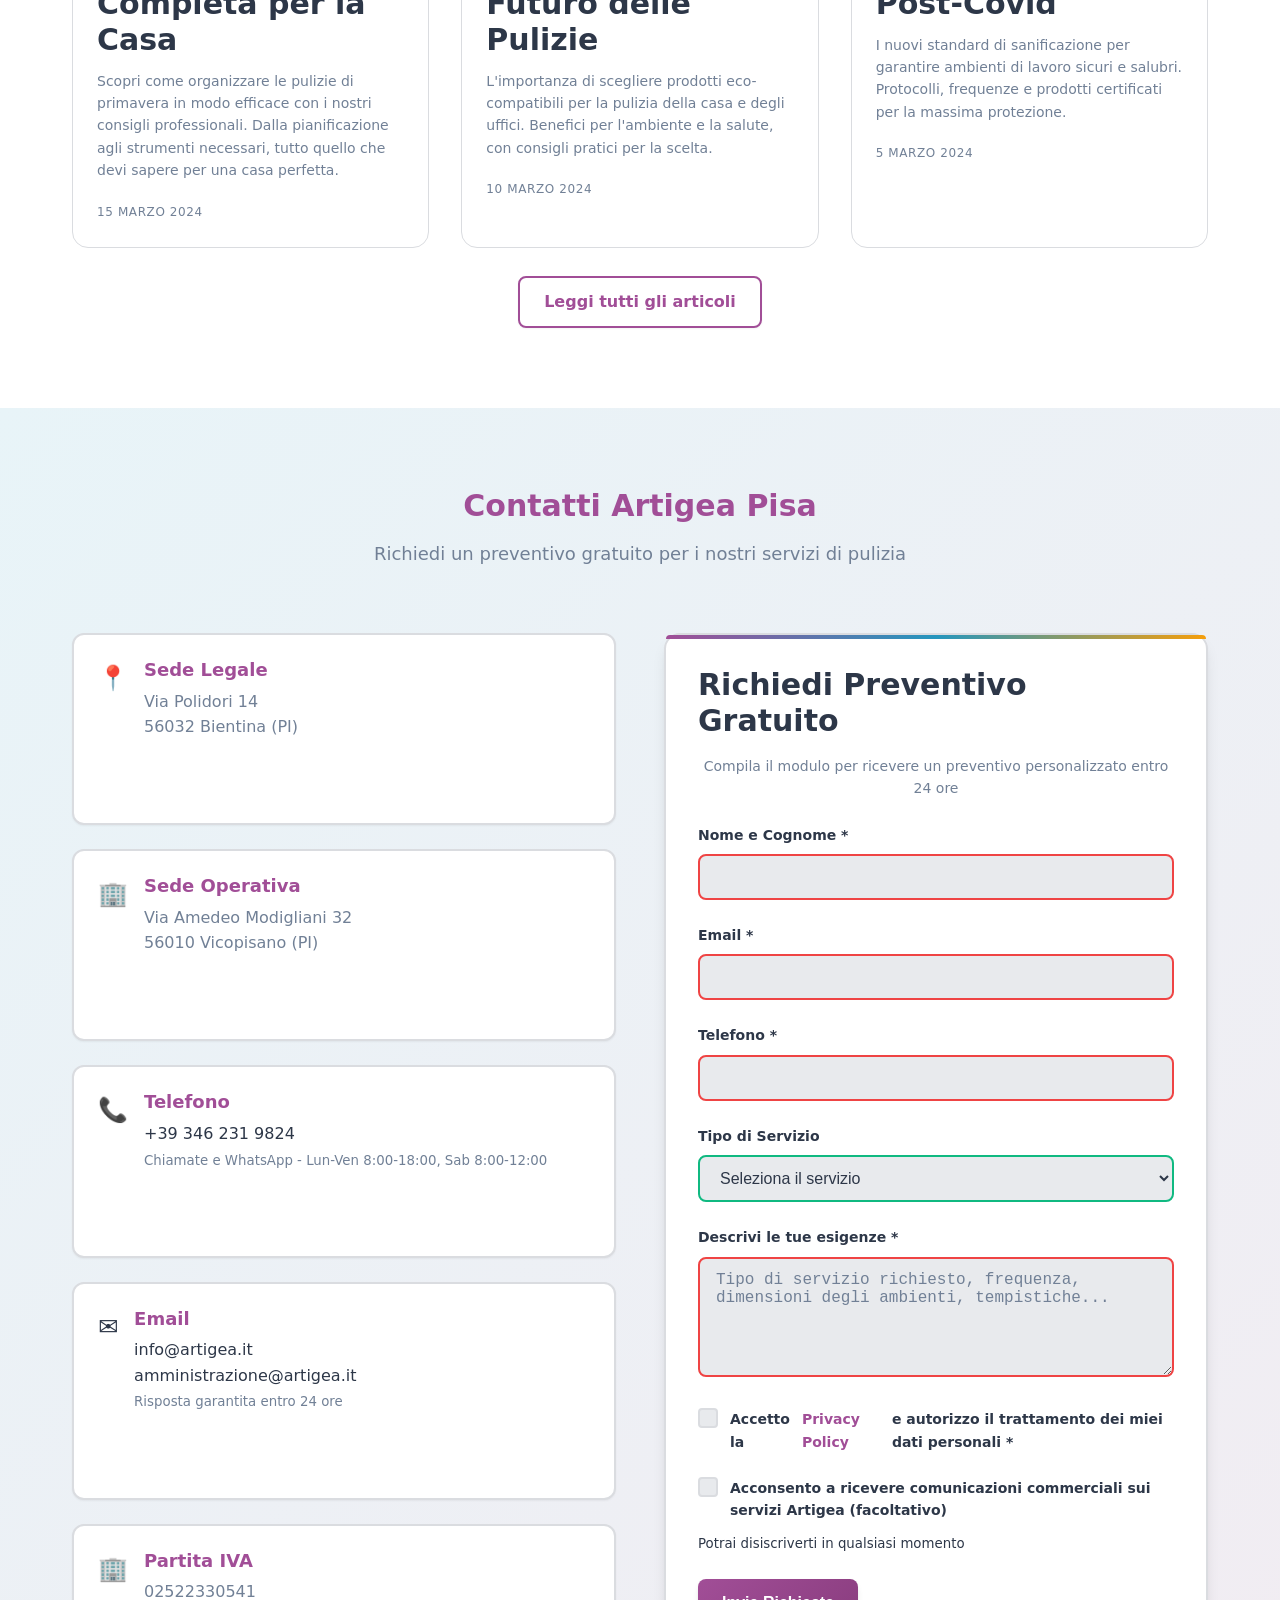
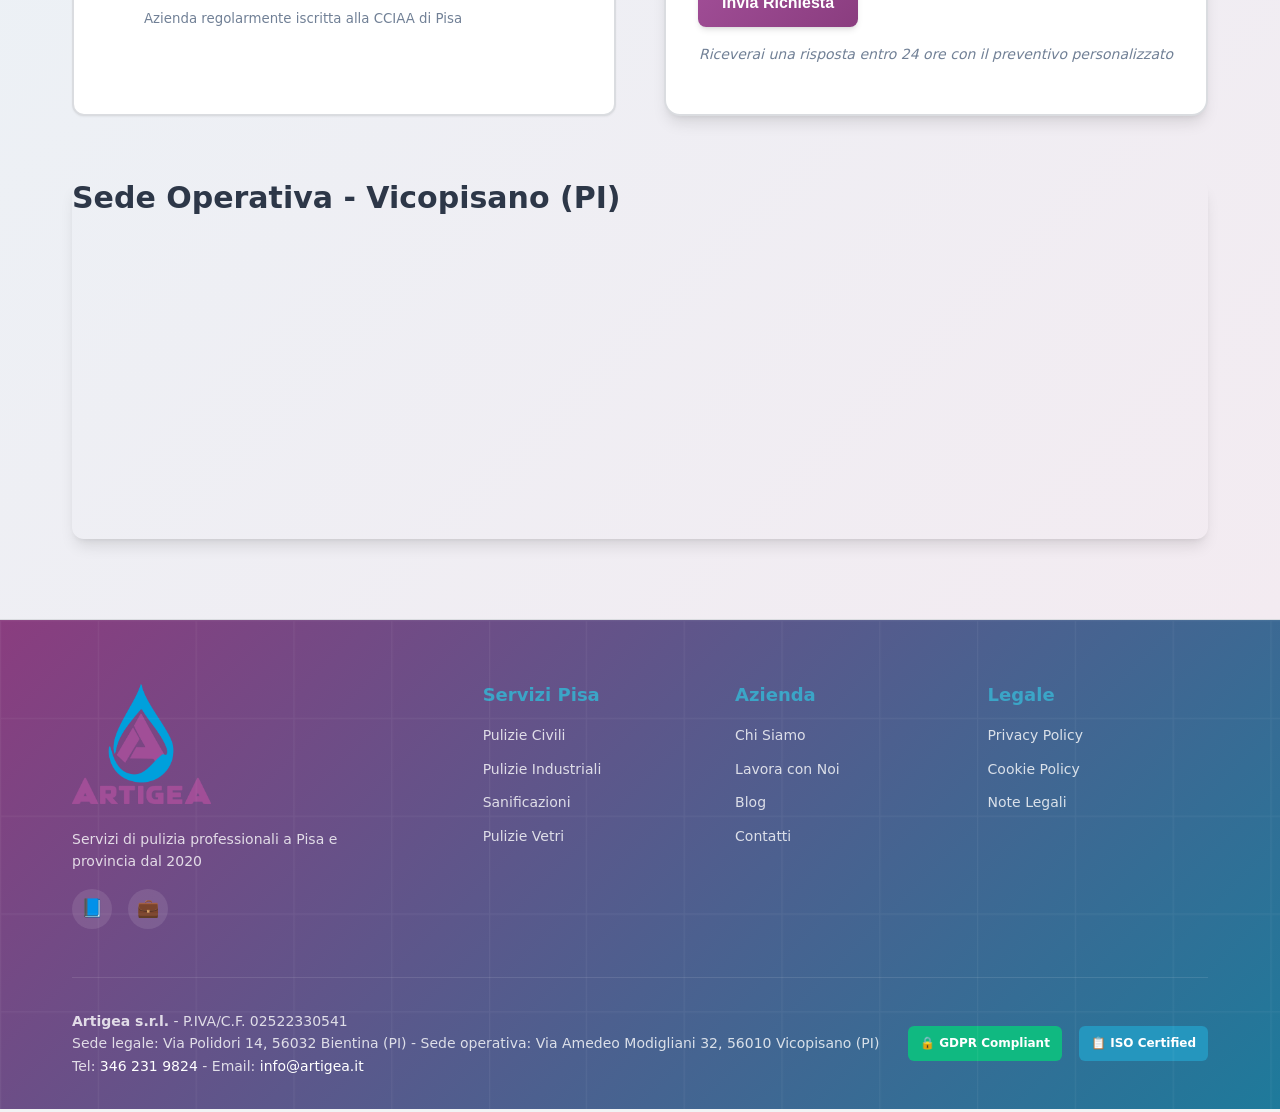
==== commit 0a19df54: "Ottimizzazione SEO e GDPR per Artigea s.r.l." ====
--- a/index.html
+++ b/index.html
@@ -3,38 +3,47 @@
 <head>
     <meta charset="UTF-8">
     <meta name="viewport" content="width=device-width, initial-scale=1.0">
-    <title>Pulizie Professionali a Pisa e Provincia | Artigea s.r.l. - Servizi di Qualità</title>
-    <meta name="description" content="Artigea s.r.l. offre servizi di pulizie professionali a Pisa e provincia: pulizie civili, industriali, sanificazioni e vetri. Preventivo gratuito ☎️ 346 231 9824">
-    <meta name="keywords" content="pulizie Pisa, pulizie professionali Pisa, sanificazioni Pisa, pulizie industriali Pisa, pulizie civili Pisa, impresa pulizie Pisa, ditta pulizie Pisa, servizi pulizie Toscana">
+    <title>Pulizie Professionali Pisa e Provincia | Artigea s.r.l. - Preventivo Gratuito</title>
+    <meta name="description" content="Artigea s.r.l. offre servizi di pulizie professionali a Pisa e provincia: pulizie civili, industriali, sanificazioni e vetri. Preventivo gratuito ☎️ 346 231 9824. Esperienza, qualità e affidabilità dal 2020.">
+    <meta name="keywords" content="pulizie Pisa, pulizie professionali Pisa, sanificazioni Pisa, pulizie industriali Pisa, pulizie civili Pisa, impresa pulizie Pisa, ditta pulizie Pisa, servizi pulizie Toscana, pulizie uffici Pisa, pulizie condomini Pisa">
     <meta name="author" content="Artigea s.r.l.">
     <meta name="geo.region" content="IT-52">
-    <meta name="geo.placename" content="Pisa">
-    <meta name="geo.position" content="43.7228;10.4017">
-    <meta name="ICBM" content="43.7228, 10.4017">
+    <meta name="geo.placename" content="Pisa, Vicopisano">
+    <meta name="geo.position" content="43.6839;10.5678">
+    <meta name="ICBM" content="43.6839, 10.5678">
+    <meta name="robots" content="index, follow, max-image-preview:large, max-snippet:-1, max-video-preview:-1">
     
     <!-- Open Graph / Facebook -->
     <meta property="og:type" content="website">
     <meta property="og:url" content="https://www.artigea.com/">
-    <meta property="og:title" content="Pulizie Professionali a Pisa - Artigea s.r.l.">
-    <meta property="og:description" content="Servizi di pulizie professionali a Pisa e provincia. Qualità, affidabilità e professionalità al vostro servizio.">
-    <meta property="og:image" content="https://www.artigea.com/assets/og-image.jpg">
+    <meta property="og:title" content="Pulizie Professionali Pisa - Artigea s.r.l. | Preventivo Gratuito">
+    <meta property="og:description" content="Servizi di pulizie professionali a Pisa e provincia. Qualità, affidabilità e professionalità al vostro servizio. Preventivo gratuito in 24h.">
+    <meta property="og:image" content="https://www.artigea.com/assets/og-image-artigea.jpg">
+    <meta property="og:image:width" content="1200">
+    <meta property="og:image:height" content="630">
     <meta property="og:locale" content="it_IT">
     <meta property="og:site_name" content="Artigea s.r.l.">
 
     <!-- Twitter -->
     <meta property="twitter:card" content="summary_large_image">
     <meta property="twitter:url" content="https://www.artigea.com/">
-    <meta property="twitter:title" content="Pulizie Professionali a Pisa - Artigea s.r.l.">
+    <meta property="twitter:title" content="Pulizie Professionali Pisa - Artigea s.r.l.">
     <meta property="twitter:description" content="Servizi di pulizie professionali a Pisa e provincia. Qualità, affidabilità e professionalità al vostro servizio.">
-    <meta property="twitter:image" content="https://www.artigea.com/assets/og-image.jpg">
+    <meta property="twitter:image" content="https://www.artigea.com/assets/og-image-artigea.jpg">
 
     <!-- Favicon -->
     <link rel="icon" type="image/png" sizes="16x16" href="assets/favicon-16.png">
     <link rel="icon" type="image/png" sizes="32x32" href="assets/favicon-32.png">
     <link rel="apple-touch-icon" sizes="180x180" href="assets/apple-touch-icon.png">
+    <link rel="manifest" href="assets/site.webmanifest">
 
     <!-- Canonical URL -->
     <link rel="canonical" href="https://www.artigea.com/">
+
+    <!-- Preconnect for performance -->
+    <link rel="preconnect" href="https://fonts.googleapis.com">
+    <link rel="preconnect" href="https://www.google-analytics.com">
+    <link rel="preconnect" href="https://images.pexels.com">
 
     <!-- Stylesheet -->
     <link rel="stylesheet" href="css/main.css">
@@ -43,16 +52,27 @@
     <!-- Preload critical resources -->
     <link rel="preload" href="css/main.css" as="style">
     <link rel="preload" href="js/main.js" as="script">
-
-    <!-- Google Analytics GA4 -->
-    <script async src="https://www.googletagmanager.com/gtag/js?id=GA_MEASUREMENT_ID"></script>
+    <link rel="preload" href="img/Senza.png" as="image">
+
+    <!-- Google Analytics GA4 - Solo con consenso -->
     <script>
         window.dataLayer = window.dataLayer || [];
         function gtag(){dataLayer.push(arguments);}
         gtag('js', new Date());
+        
+        // Inizializza con consenso negato
+        gtag('consent', 'default', {
+            'analytics_storage': 'denied',
+            'ad_storage': 'denied',
+            'functionality_storage': 'denied',
+            'personalization_storage': 'denied',
+            'security_storage': 'granted',
+            'wait_for_update': 500
+        });
+        
         gtag('config', 'GA_MEASUREMENT_ID', {
             'anonymize_ip': true,
-            'cookie_flags': 'max-age=7200;secure;samesite=none'
+            'cookie_flags': 'max-age=7200;secure;samesite=lax'
         });
     </script>
 
@@ -63,89 +83,148 @@
         "@type": "LocalBusiness",
         "@id": "https://www.artigea.com",
         "name": "Artigea s.r.l.",
-        "alternateName": "Artigea",
-        "description": "Servizi di pulizie professionali a Pisa e provincia: pulizie civili, industriali, sanificazioni e vetri",
+        "alternateName": ["Artigea", "Pulizie Artigea"],
+        "description": "Servizi di pulizie professionali a Pisa e provincia: pulizie civili, industriali, sanificazioni e vetri. Azienda specializzata con personale qualificato e attrezzature professionali.",
         "url": "https://www.artigea.com",
-        "telephone": "+39 346 231 9824",
+        "telephone": "+39-346-231-9824",
         "email": "info@artigea.it",
         "foundingDate": "2020",
-        "address": {
-            "@type": "PostalAddress",
-            "streetAddress": "Via Polidori 14",
-            "addressLocality": "Bientina",
-            "addressRegion": "Toscana",
-            "postalCode": "56032",
-            "addressCountry": "IT"
-        },
+        "legalName": "Artigea s.r.l.",
+        "taxID": "02522330541",
+        "vatID": "IT02522330541",
+        "address": [
+            {
+                "@type": "PostalAddress",
+                "name": "Sede Legale",
+                "streetAddress": "Via Polidori 14",
+                "addressLocality": "Bientina",
+                "addressRegion": "Toscana",
+                "postalCode": "56032",
+                "addressCountry": "IT"
+            },
+            {
+                "@type": "PostalAddress",
+                "name": "Sede Operativa",
+                "streetAddress": "Via Amedeo Modigliani 32",
+                "addressLocality": "Vicopisano",
+                "addressRegion": "Toscana",
+                "postalCode": "56010",
+                "addressCountry": "IT"
+            }
+        ],
         "geo": {
             "@type": "GeoCoordinates",
-            "latitude": "43.7228",
-            "longitude": "10.4017"
+            "latitude": "43.6839",
+            "longitude": "10.5678"
         },
+        "areaServed": [
+            {
+                "@type": "City",
+                "name": "Pisa"
+            },
+            {
+                "@type": "State",
+                "name": "Provincia di Pisa"
+            }
+        ],
         "openingHours": [
-            "Mo-Fr 09:00-18:00",
-            "Sa 09:00-12:00"
+            "Mo-Fr 08:00-18:00",
+            "Sa 08:00-12:00"
+        ],
+        "priceRange": "€€",
+        "paymentAccepted": ["Cash", "Credit Card", "Bank Transfer"],
+        "currenciesAccepted": "EUR",
+        "logo": "https://www.artigea.com/img/LogoCompleto.png",
+        "image": [
+            "https://www.artigea.com/assets/artigea-team.jpg",
+            "https://www.artigea.com/assets/servizi-pulizie-pisa.jpg"
         ],
         "sameAs": [
-            "https://www.facebook.com/artigea",
-            "https://www.linkedin.com/company/artigea"
+            "https://www.facebook.com/artigea.pisa",
+            "https://www.linkedin.com/company/artigea-srl"
         ],
         "serviceArea": {
             "@type": "GeoCircle",
             "geoMidpoint": {
                 "@type": "GeoCoordinates",
-                "latitude": "43.7228",
-                "longitude": "10.4017"
+                "latitude": "43.6839",
+                "longitude": "10.5678"
             },
             "geoRadius": "50000"
         },
         "hasOfferCatalog": {
             "@type": "OfferCatalog",
-            "name": "Servizi di Pulizia Professionale",
+            "name": "Servizi di Pulizia Professionale Pisa",
             "itemListElement": [
                 {
                     "@type": "Offer",
                     "itemOffered": {
                         "@type": "Service",
-                        "name": "Pulizie Civili",
-                        "description": "Servizi di pulizia per abitazioni private, condomini e spazi residenziali a Pisa",
-                        "areaServed": "Pisa e Provincia"
+                        "name": "Pulizie Civili Pisa",
+                        "description": "Servizi di pulizia per abitazioni private, condomini e spazi residenziali a Pisa e provincia",
+                        "areaServed": "Pisa e Provincia",
+                        "serviceType": "Pulizie Domestiche"
+                    },
+                    "priceSpecification": {
+                        "@type": "PriceSpecification",
+                        "priceCurrency": "EUR",
+                        "price": "25.00",
+                        "unitText": "per ora"
                     }
                 },
                 {
                     "@type": "Offer",
                     "itemOffered": {
                         "@type": "Service",
-                        "name": "Pulizie Industriali",
-                        "description": "Servizi di pulizia per aziende, uffici e capannoni industriali a Pisa",
-                        "areaServed": "Pisa e Provincia"
+                        "name": "Pulizie Industriali Pisa",
+                        "description": "Servizi di pulizia per aziende, uffici e capannoni industriali a Pisa e provincia",
+                        "areaServed": "Pisa e Provincia",
+                        "serviceType": "Pulizie Commerciali"
                     }
                 },
                 {
                     "@type": "Offer",
                     "itemOffered": {
                         "@type": "Service",
-                        "name": "Sanificazioni",
-                        "description": "Servizi di sanificazione e disinfezione certificati a Pisa",
-                        "areaServed": "Pisa e Provincia"
+                        "name": "Sanificazioni Pisa",
+                        "description": "Servizi di sanificazione e disinfezione certificati a Pisa e provincia",
+                        "areaServed": "Pisa e Provincia",
+                        "serviceType": "Sanificazione"
                     }
                 },
                 {
                     "@type": "Offer",
                     "itemOffered": {
                         "@type": "Service",
-                        "name": "Pulizie Vetri",
-                        "description": "Pulizia professionale di vetrate e superfici vetrate a Pisa",
-                        "areaServed": "Pisa e Provincia"
+                        "name": "Pulizie Vetri Pisa",
+                        "description": "Pulizia professionale di vetrate e superfici vetrate a Pisa e provincia",
+                        "areaServed": "Pisa e Provincia",
+                        "serviceType": "Pulizie Specializzate"
                     }
                 }
             ]
         },
         "aggregateRating": {
             "@type": "AggregateRating",
-            "ratingValue": "4.8",
-            "reviewCount": "127"
-        }
+            "ratingValue": "4.9",
+            "reviewCount": "147",
+            "bestRating": "5",
+            "worstRating": "1"
+        },
+        "review": [
+            {
+                "@type": "Review",
+                "author": {
+                    "@type": "Person",
+                    "name": "Marco R."
+                },
+                "reviewRating": {
+                    "@type": "Rating",
+                    "ratingValue": "5"
+                },
+                "reviewBody": "Servizio eccellente per le pulizie del nostro ufficio a Pisa. Personale professionale e puntuale."
+            }
+        ]
     }
     </script>
 
@@ -154,24 +233,115 @@
     {
         "@context": "https://schema.org",
         "@type": "JobPosting",
-        "title": "Operatore Pulizie Professionali",
-        "description": "Cerchiamo operatori qualificati per servizi di pulizia civile e industriale a Pisa. Esperienza preferita ma non indispensabile, formazione garantita.",
+        "title": "Operatore Pulizie Professionali - Pisa",
+        "description": "Cerchiamo operatori qualificati per servizi di pulizia civile e industriale a Pisa e provincia. Esperienza preferita ma non indispensabile, formazione garantita. Contratto regolare e ambiente di lavoro sereno.",
+        "identifier": {
+            "@type": "PropertyValue",
+            "name": "Artigea",
+            "value": "OP-2024-001"
+        },
+        "datePosted": "2024-03-15",
+        "validThrough": "2024-12-31",
+        "employmentType": ["FULL_TIME", "PART_TIME"],
         "hiringOrganization": {
             "@type": "Organization",
             "name": "Artigea s.r.l.",
-            "sameAs": "https://www.artigea.com"
+            "sameAs": "https://www.artigea.com",
+            "logo": "https://www.artigea.com/img/LogoCompleto.png"
         },
         "jobLocation": {
             "@type": "Place",
             "address": {
                 "@type": "PostalAddress",
-                "addressLocality": "Pisa",
+                "streetAddress": "Via Amedeo Modigliani 32",
+                "addressLocality": "Vicopisano",
                 "addressRegion": "Toscana",
+                "postalCode": "56010",
                 "addressCountry": "IT"
             }
         },
-        "employmentType": ["FULL_TIME", "PART_TIME"],
-        "datePosted": "2024-03-15"
+        "baseSalary": {
+            "@type": "MonetaryAmount",
+            "currency": "EUR",
+            "value": {
+                "@type": "QuantitativeValue",
+                "minValue": 1200,
+                "maxValue": 1800,
+                "unitText": "MONTH"
+            }
+        },
+        "qualifications": "Esperienza nel settore pulizie preferita ma non indispensabile. Affidabilità, precisione e disponibilità.",
+        "responsibilities": "Servizi di pulizia civile e industriale, sanificazioni, pulizie vetri, manutenzione ordinaria ambienti."
+    }
+    </script>
+
+    <!-- FAQ Schema -->
+    <script type="application/ld+json">
+    {
+        "@context": "https://schema.org",
+        "@type": "FAQPage",
+        "mainEntity": [
+            {
+                "@type": "Question",
+                "name": "Quanto costa il servizio di pulizie a Pisa?",
+                "acceptedAnswer": {
+                    "@type": "Answer",
+                    "text": "I costi variano in base al tipo di servizio e alle dimensioni degli ambienti. Per pulizie civili partiamo da 25€/ora, per quelle industriali forniamo preventivi personalizzati gratuiti. Contattaci per un preventivo dettagliato."
+                }
+            },
+            {
+                "@type": "Question",
+                "name": "Servite tutta la provincia di Pisa?",
+                "acceptedAnswer": {
+                    "@type": "Answer",
+                    "text": "Sì, Artigea s.r.l. opera in tutta la provincia di Pisa e comuni limitrofi. La nostra sede operativa è a Vicopisano e raggiungiamo tutti i comuni della zona con i nostri servizi professionali."
+                }
+            },
+            {
+                "@type": "Question",
+                "name": "Che tipo di prodotti utilizzate per le pulizie?",
+                "acceptedAnswer": {
+                    "@type": "Answer",
+                    "text": "Utilizziamo prodotti professionali certificati, eco-sostenibili quando possibile, e attrezzature all'avanguardia. Per le sanificazioni usiamo prodotti certificati dal Ministero della Salute."
+                }
+            },
+            {
+                "@type": "Question",
+                "name": "Rilasciate certificazioni per le sanificazioni?",
+                "acceptedAnswer": {
+                    "@type": "Answer",
+                    "text": "Sì, per tutti i servizi di sanificazione rilasciamo regolare certificazione conforme alle normative vigenti, inclusi i protocolli anti-Covid quando richiesti."
+                }
+            }
+        ]
+    }
+    </script>
+
+    <!-- Breadcrumb Schema -->
+    <script type="application/ld+json">
+    {
+        "@context": "https://schema.org",
+        "@type": "BreadcrumbList",
+        "itemListElement": [
+            {
+                "@type": "ListItem",
+                "position": 1,
+                "name": "Home",
+                "item": "https://www.artigea.com/"
+            },
+            {
+                "@type": "ListItem",
+                "position": 2,
+                "name": "Servizi Pulizie Pisa",
+                "item": "https://www.artigea.com/#servizi"
+            },
+            {
+                "@type": "ListItem",
+                "position": 3,
+                "name": "Contatti",
+                "item": "https://www.artigea.com/#contatti"
+            }
+        ]
     }
     </script>
 </head>
@@ -183,8 +353,8 @@
     <header class="header" role="banner">
         <nav class="nav container" role="navigation" aria-label="Navigazione principale">
             <div class="nav__brand">
-                <a href="#home" aria-label="Torna alla homepage">
-                    <img src="./img/Senza.png" alt="Logo Artigea s.r.l. - Pulizie Professionali Pisa" class="nav__logo" width="120" height="40">
+                <a href="#home" aria-label="Torna alla homepage di Artigea">
+                    <img src="./img/Senza.png" alt="Logo Artigea s.r.l. - Pulizie Professionali Pisa" class="nav__logo" width="120" height="60">
                 </a>
             </div>
             <ul class="nav__menu" id="nav-menu">
@@ -201,13 +371,13 @@
                     <a href="#lavora-con-noi" class="nav__link">Lavora con Noi</a>
                 </li>
                 <li class="nav__item">
-                    <a href="#blog" class="nav__link">Blog</a>
+                    <a href="blog/index.html" class="nav__link">Blog</a>
                 </li>
                 <li class="nav__item">
                     <a href="#contatti" class="nav__link">Contatti</a>
                 </li>
                 <li class="nav__item">
-                    <a href="tel:+393462319824" class="nav__link nav__phone" aria-label="Chiama subito il 346 231 9824">
+                    <a href="tel:+393462319824" class="nav__link nav__phone" aria-label="Chiama subito Artigea al 346 231 9824">
                         <span class="phone-icon" aria-hidden="true">📞</span>
                         346 231 9824
                     </a>
@@ -229,15 +399,30 @@
                 <div class="hero__content">
                     <h1 class="hero__title">Pulizie Professionali a Pisa e Provincia</h1>
                     <p class="hero__description">
-                        <strong>Artigea s.r.l.</strong> è la tua azienda di fiducia per servizi di pulizia di eccellenza. 
-                        Offriamo soluzioni complete di pulizie civili, industriali, sanificazioni e vetri con personale altamente qualificato e tecnologie all'avanguardia.
+                        <strong>Artigea s.r.l.</strong> è la tua azienda di fiducia per servizi di pulizia di eccellenza a <strong>Pisa e provincia</strong>. 
+                        Offriamo soluzioni complete di pulizie civili, industriali, sanificazioni e vetri con personale altamente qualificato e tecnologie all'avanguardia. 
+                        <strong>Preventivo gratuito in 24 ore</strong>.
                     </p>
                     <div class="hero__actions">
                         <a href="#contatti" class="btn btn--primary">Richiedi Preventivo Gratuito</a>
-                        <a href="tel:+393462319824" class="btn btn--secondary" aria-label="Chiama ora per informazioni">
+                        <a href="tel:+393462319824" class="btn btn--secondary" aria-label="Chiama ora Artigea per informazioni immediate">
                             <span class="btn__icon" aria-hidden="true">📞</span>
                             Chiama Ora
                         </a>
+                    </div>
+                    <div class="hero__trust-signals">
+                        <div class="trust-signal">
+                            <span class="trust-signal__icon">⭐</span>
+                            <span class="trust-signal__text">4.9/5 stelle (147 recensioni)</span>
+                        </div>
+                        <div class="trust-signal">
+                            <span class="trust-signal__icon">🏆</span>
+                            <span class="trust-signal__text">Dal 2020 a Pisa</span>
+                        </div>
+                        <div class="trust-signal">
+                            <span class="trust-signal__icon">✅</span>
+                            <span class="trust-signal__text">Preventivo gratuito 24h</span>
+                        </div>
                     </div>
                 </div>
                 <div class="hero__image">
@@ -269,6 +454,20 @@
                             tecnologie all'avanguardia e prodotti eco-sostenibili per garantire risultati impeccabili nel pieno rispetto 
                             dell'ambiente e della salute. Serviamo tutta la provincia di Pisa con soluzioni personalizzate e interventi tempestivi.
                         </p>
+                        <div class="about__stats">
+                            <div class="stat">
+                                <span class="stat__number">500+</span>
+                                <span class="stat__label">Clienti Soddisfatti</span>
+                            </div>
+                            <div class="stat">
+                                <span class="stat__number">4.9/5</span>
+                                <span class="stat__label">Valutazione Media</span>
+                            </div>
+                            <div class="stat">
+                                <span class="stat__number">24h</span>
+                                <span class="stat__label">Tempo Risposta</span>
+                            </div>
+                        </div>
                         <div class="about__values">
                             <div class="value">
                                 <h3>Eccellenza</h3>
@@ -303,12 +502,12 @@
                     <p class="section__subtitle">Soluzioni complete per ogni esigenza di pulizia professionale</p>
                 </div>
                 <div class="services__grid">
-                    <article class="service-card">
+                    <article class="service-card" itemscope itemtype="https://schema.org/Service">
                         <div class="service-card__icon">
                             <span style="font-size: 2rem;" aria-hidden="true">🏠</span>
                         </div>
-                        <h3 class="service-card__title">Pulizie Civili Pisa</h3>
-                        <p class="service-card__description">
+                        <h3 class="service-card__title" itemprop="name">Pulizie Civili Pisa</h3>
+                        <p class="service-card__description" itemprop="description">
                             Servizi di pulizia per abitazioni private, condomini e spazi residenziali a Pisa. 
                             Pulizie ordinarie e straordinarie con prodotti professionali per garantire 
                             ambienti sempre puliti, salubri e accoglienti per tutta la famiglia.
@@ -318,7 +517,12 @@
                             <li>Pulizie scale condominiali</li>
                             <li>Pulizie post-ristrutturazione</li>
                             <li>Servizi di stiratura a domicilio</li>
+                            <li>Pulizie finestre e balconi</li>
                         </ul>
+                        <div class="service-card__price" itemprop="offers" itemscope itemtype="https://schema.org/Offer">
+                            <span class="price">Da <span itemprop="price">25</span>€/<span itemprop="unitText">ora</span></span>
+                            <meta itemprop="priceCurrency" content="EUR">
+                        </div>
                         <img src="https://images.pexels.com/photos/4239037/pexels-photo-4239037.jpeg?auto=compress&cs=tinysrgb&w=600" 
                              alt="Servizio pulizie civili Pisa - Artigea" 
                              class="service-card__image" 
@@ -327,12 +531,12 @@
                              height="200">
                     </article>
 
-                    <article class="service-card">
+                    <article class="service-card" itemscope itemtype="https://schema.org/Service">
                         <div class="service-card__icon">
                             <span style="font-size: 2rem;" aria-hidden="true">🏢</span>
                         </div>
-                        <h3 class="service-card__title">Pulizie Industriali Pisa</h3>
-                        <p class="service-card__description">
+                        <h3 class="service-card__title" itemprop="name">Pulizie Industriali Pisa</h3>
+                        <p class="service-card__description" itemprop="description">
                             Pulizie per uffici, aziende, capannoni industriali e spazi commerciali a Pisa. 
                             Servizi programmati con personale specializzato e attrezzature professionali 
                             per mantenere gli ambienti di lavoro sempre impeccabili e conformi alle normative.
@@ -342,7 +546,11 @@
                             <li>Pulizie capannoni industriali</li>
                             <li>Pulizie negozi e centri commerciali</li>
                             <li>Manutenzione programmata settimanale</li>
+                            <li>Pulizie post-cantiere</li>
                         </ul>
+                        <div class="service-card__price">
+                            <span class="price">Preventivo gratuito</span>
+                        </div>
                         <img src="https://images.pexels.com/photos/4239119/pexels-photo-4239119.jpeg?auto=compress&cs=tinysrgb&w=600" 
                              alt="Servizio pulizie industriali Pisa - Artigea" 
                              class="service-card__image" 
@@ -351,12 +559,12 @@
                              height="200">
                     </article>
 
-                    <article class="service-card">
+                    <article class="service-card" itemscope itemtype="https://schema.org/Service">
                         <div class="service-card__icon">
                             <span style="font-size: 2rem;" aria-hidden="true">🦠</span>
                         </div>
-                        <h3 class="service-card__title">Sanificazioni Pisa</h3>
-                        <p class="service-card__description">
+                        <h3 class="service-card__title" itemprop="name">Sanificazioni Pisa</h3>
+                        <p class="service-card__description" itemprop="description">
                             Trattamenti di sanificazione e disinfezione con prodotti certificati a Pisa. 
                             Interventi specializzati per garantire ambienti salubri e sicuri, 
                             conformi alle normative sanitarie vigenti e protocolli anti-Covid.
@@ -366,7 +574,11 @@
                             <li>Disinfezione ambienti di lavoro</li>
                             <li>Trattamenti con ozono</li>
                             <li>Rilascio certificazioni sanitarie</li>
+                            <li>Sanificazione condizionatori</li>
                         </ul>
+                        <div class="service-card__price">
+                            <span class="price">Su misura</span>
+                        </div>
                         <img src="https://images.pexels.com/photos/4239147/pexels-photo-4239147.jpeg?auto=compress&cs=tinysrgb&w=600" 
                              alt="Servizio sanificazioni Pisa - Artigea" 
                              class="service-card__image" 
@@ -375,12 +587,12 @@
                              height="200">
                     </article>
 
-                    <article class="service-card">
+                    <article class="service-card" itemscope itemtype="https://schema.org/Service">
                         <div class="service-card__icon">
                             <span style="font-size: 2rem;" aria-hidden="true">🪟</span>
                         </div>
-                        <h3 class="service-card__title">Pulizie Vetri Pisa</h3>
-                        <p class="service-card__description">
+                        <h3 class="service-card__title" itemprop="name">Pulizie Vetri Pisa</h3>
+                        <p class="service-card__description" itemprop="description">
                             Pulizia professionale di vetrate, finestre e superfici vetrate a Pisa. 
                             Anche per edifici di altezza con attrezzature specializzate e 
                             personale formato per lavori in quota in totale sicurezza.
@@ -390,7 +602,11 @@
                             <li>Lavori in quota certificati</li>
                             <li>Vetrine commerciali e showroom</li>
                             <li>Manutenzione periodica programmata</li>
+                            <li>Rimozione calcare e macchie</li>
                         </ul>
+                        <div class="service-card__price">
+                            <span class="price">Da 3€/m²</span>
+                        </div>
                         <img src="https://images.pexels.com/photos/4239148/pexels-photo-4239148.jpeg?auto=compress&cs=tinysrgb&w=600" 
                              alt="Servizio pulizie vetri Pisa - Artigea" 
                              class="service-card__image" 
@@ -398,6 +614,61 @@
                              width="600" 
                              height="200">
                     </article>
+                </div>
+                
+                <!-- Service Areas -->
+                <div class="service-areas">
+                    <h3>Zone Servite a Pisa e Provincia</h3>
+                    <div class="areas-grid">
+                        <div class="area-item">Pisa Centro</div>
+                        <div class="area-item">Vicopisano</div>
+                        <div class="area-item">Bientina</div>
+                        <div class="area-item">Calci</div>
+                        <div class="area-item">Cascina</div>
+                        <div class="area-item">San Giuliano Terme</div>
+                        <div class="area-item">Vecchiano</div>
+                        <div class="area-item">Fauglia</div>
+                        <div class="area-item">Crespina Lorenzana</div>
+                        <div class="area-item">Lari</div>
+                        <div class="area-item">Pontedera</div>
+                        <div class="area-item">E molti altri...</div>
+                    </div>
+                </div>
+            </div>
+        </section>
+
+        <!-- FAQ Section -->
+        <section class="faq">
+            <div class="container">
+                <div class="section__header">
+                    <h2 class="section__title">Domande Frequenti</h2>
+                    <p class="section__subtitle">Risposte alle domande più comuni sui nostri servizi</p>
+                </div>
+                <div class="faq__grid">
+                    <div class="faq-item" itemscope itemtype="https://schema.org/Question">
+                        <h3 class="faq-question" itemprop="name">Quanto costa il servizio di pulizie a Pisa?</h3>
+                        <div class="faq-answer" itemprop="acceptedAnswer" itemscope itemtype="https://schema.org/Answer">
+                            <p itemprop="text">I costi variano in base al tipo di servizio e alle dimensioni degli ambienti. Per pulizie civili partiamo da 25€/ora, per quelle industriali forniamo preventivi personalizzati gratuiti. Contattaci per un preventivo dettagliato.</p>
+                        </div>
+                    </div>
+                    <div class="faq-item" itemscope itemtype="https://schema.org/Question">
+                        <h3 class="faq-question" itemprop="name">Servite tutta la provincia di Pisa?</h3>
+                        <div class="faq-answer" itemprop="acceptedAnswer" itemscope itemtype="https://schema.org/Answer">
+                            <p itemprop="text">Sì, Artigea s.r.l. opera in tutta la provincia di Pisa e comuni limitrofi. La nostra sede operativa è a Vicopisano e raggiungiamo tutti i comuni della zona con i nostri servizi professionali.</p>
+                        </div>
+                    </div>
+                    <div class="faq-item" itemscope itemtype="https://schema.org/Question">
+                        <h3 class="faq-question" itemprop="name">Che tipo di prodotti utilizzate per le pulizie?</h3>
+                        <div class="faq-answer" itemprop="acceptedAnswer" itemscope itemtype="https://schema.org/Answer">
+                            <p itemprop="text">Utilizziamo prodotti professionali certificati, eco-sostenibili quando possibile, e attrezzature all'avanguardia. Per le sanificazioni usiamo prodotti certificati dal Ministero della Salute.</p>
+                        </div>
+                    </div>
+                    <div class="faq-item" itemscope itemtype="https://schema.org/Question">
+                        <h3 class="faq-question" itemprop="name">Rilasciate certificazioni per le sanificazioni?</h3>
+                        <div class="faq-answer" itemprop="acceptedAnswer" itemscope itemtype="https://schema.org/Answer">
+                            <p itemprop="text">Sì, per tutti i servizi di sanificazione rilasciamo regolare certificazione conforme alle normative vigenti, inclusi i protocolli anti-Covid quando richiesti.</p>
+                        </div>
+                    </div>
                 </div>
             </div>
         </section>
@@ -422,12 +693,13 @@
                             <div class="careers__benefits">
                                 <h4>Cosa Offriamo:</h4>
                                 <ul>
-                                    <li><strong>Contratto regolare</strong> e retribuzione competitiva</li>
+                                    <li><strong>Contratto regolare</strong> e retribuzione competitiva (1200-1800€/mese)</li>
                                     <li><strong>Formazione professionale</strong> continua e certificazioni</li>
                                     <li><strong>Attrezzature moderne</strong> e prodotti di qualità</li>
                                     <li><strong>Ambiente di lavoro</strong> sereno e collaborativo</li>
                                     <li><strong>Orari flessibili</strong> part-time e full-time</li>
                                     <li><strong>Opportunità di crescita</strong> e responsabilità</li>
+                                    <li><strong>Buoni pasto</strong> e benefit aziendali</li>
                                 </ul>
                             </div>
 
@@ -438,6 +710,7 @@
                                     <p><strong>Zona:</strong> Pisa e Provincia</p>
                                     <p><strong>Tipologia:</strong> Full-time / Part-time</p>
                                     <p><strong>Esperienza:</strong> Preferita ma non indispensabile</p>
+                                    <p><strong>Retribuzione:</strong> 1200-1500€/mese</p>
                                     <p>Cerchiamo persone affidabili e precise per servizi di pulizia civile e industriale.</p>
                                 </div>
 
@@ -446,6 +719,7 @@
                                     <p><strong>Zona:</strong> Pisa</p>
                                     <p><strong>Tipologia:</strong> Full-time</p>
                                     <p><strong>Esperienza:</strong> Minimo 2 anni nel settore</p>
+                                    <p><strong>Retribuzione:</strong> 1500-1800€/mese</p>
                                     <p>Coordinamento squadre di lavoro e gestione clienti per persona con esperienza.</p>
                                 </div>
                             </div>
@@ -459,15 +733,18 @@
                         <form class="contact__form" action="https://formspree.io/f/mblybeqw" method="POST" id="careers-form">
                             <div class="form-group">
                                 <label for="career-name">Nome e Cognome *</label>
-                                <input type="text" id="career-name" name="name" required>
+                                <input type="text" id="career-name" name="name" required aria-describedby="career-name-error">
+                                <div class="error-message" id="career-name-error"></div>
                             </div>
                             <div class="form-group">
                                 <label for="career-email">Email *</label>
-                                <input type="email" id="career-email" name="email" required>
+                                <input type="email" id="career-email" name="email" required aria-describedby="career-email-error">
+                                <div class="error-message" id="career-email-error"></div>
                             </div>
                             <div class="form-group">
                                 <label for="career-phone">Telefono *</label>
-                                <input type="tel" id="career-phone" name="phone" required>
+                                <input type="tel" id="career-phone" name="phone" required aria-describedby="career-phone-error">
+                                <div class="error-message" id="career-phone-error"></div>
                             </div>
                             <div class="form-group">
                                 <label for="career-position">Posizione di Interesse</label>
@@ -490,19 +767,21 @@
                             </div>
                             <div class="form-group">
                                 <label for="career-message">Presentati e raccontaci di te *</label>
-                                <textarea id="career-message" name="message" rows="5" required placeholder="Descrivi la tua esperienza, motivazioni e disponibilità..."></textarea>
+                                <textarea id="career-message" name="message" rows="5" required placeholder="Descrivi la tua esperienza, motivazioni e disponibilità..." aria-describedby="career-message-error"></textarea>
+                                <div class="error-message" id="career-message-error"></div>
                             </div>
                             
                             <!-- Hidden fields for Formspree -->
                             <input type="hidden" name="_subject" value="Nuova candidatura - Artigea Careers">
-                            <input type="text" name="_gotcha" style="display:none">
+                            <input type="text" name="_gotcha" style="display:none" tabindex="-1">
                             
                             <div class="form-group">
                                 <label class="checkbox-label">
-                                    <input type="checkbox" name="privacy" required>
+                                    <input type="checkbox" name="privacy" required aria-describedby="career-privacy-error">
                                     <span class="checkmark"></span>
-                                    Accetto la <a href="privacy-policy.html" target="_blank">Privacy Policy</a> e autorizzo il trattamento dei miei dati *
+                                    Accetto la <a href="privacy-policy.html" target="_blank" rel="noopener">Privacy Policy</a> e autorizzo il trattamento dei miei dati personali per finalità di selezione del personale *
                                 </label>
+                                <div class="error-message" id="career-privacy-error"></div>
                             </div>
                             <button type="submit" class="btn btn--primary">Invia Candidatura</button>
                         </form>
@@ -600,34 +879,37 @@
                 </div>
                 <div class="contact__content">
                     <div class="contact__info">
-                        <div class="contact__item">
+                        <div class="contact__item" itemscope itemtype="https://schema.org/PostalAddress">
                             <div class="contact__icon" aria-hidden="true">📍</div>
                             <div>
                                 <h3>Sede Legale</h3>
-                                <p>Via Polidori 14, 56032 Bientina (PI)</p>
-                            </div>
-                        </div>
-                        <div class="contact__item">
+                                <p itemprop="streetAddress">Via Polidori 14</p>
+                                <p><span itemprop="postalCode">56032</span> <span itemprop="addressLocality">Bientina</span> (<span itemprop="addressRegion">PI</span>)</p>
+                            </div>
+                        </div>
+                        <div class="contact__item" itemscope itemtype="https://schema.org/PostalAddress">
                             <div class="contact__icon" aria-hidden="true">🏢</div>
                             <div>
                                 <h3>Sede Operativa</h3>
-                                <p>Via Amedeo Modigliani 32, 56010 Vicopisano (PI)</p>
+                                <p itemprop="streetAddress">Via Amedeo Modigliani 32</p>
+                                <p><span itemprop="postalCode">56010</span> <span itemprop="addressLocality">Vicopisano</span> (<span itemprop="addressRegion">PI</span>)</p>
                             </div>
                         </div>
                         <div class="contact__item">
                             <div class="contact__icon" aria-hidden="true">📞</div>
                             <div>
                                 <h3>Telefono</h3>
-                                <p><a href="tel:+393462319824">+39 346 231 9824</a></p>
-                                <p><small>Chiamate e WhatsApp</small></p>
+                                <p><a href="tel:+393462319824" itemprop="telephone">+39 346 231 9824</a></p>
+                                <p><small>Chiamate e WhatsApp - Lun-Ven 8:00-18:00, Sab 8:00-12:00</small></p>
                             </div>
                         </div>
                         <div class="contact__item">
                             <div class="contact__icon" aria-hidden="true">✉️</div>
                             <div>
                                 <h3>Email</h3>
-                                <p><a href="mailto:info@artigea.it">info@artigea.it</a></p>
+                                <p><a href="mailto:info@artigea.it" itemprop="email">info@artigea.it</a></p>
                                 <p><a href="mailto:amministrazione@artigea.it">amministrazione@artigea.it</a></p>
+                                <p><small>Risposta garantita entro 24 ore</small></p>
                             </div>
                         </div>
                         <div class="contact__item">
@@ -635,7 +917,7 @@
                             <div>
                                 <h3>Partita IVA</h3>
                                 <p>02522330541</p>
-                                <p><small>Azienda regolarmente iscritta</small></p>
+                                <p><small>Azienda regolarmente iscritta alla CCIAA di Pisa</small></p>
                             </div>
                         </div>
                     </div>
@@ -643,48 +925,79 @@
                     <!-- Formspree Contact Form -->
                     <form class="contact__form" action="https://formspree.io/f/xqabjowz" method="POST" id="contact-form">
                         <h3>Richiedi Preventivo Gratuito</h3>
+                        <p class="form-intro">Compila il modulo per ricevere un preventivo personalizzato entro 24 ore</p>
+                        
                         <div class="form-group">
                             <label for="name">Nome e Cognome *</label>
-                            <input type="text" id="name" name="name" required>
+                            <input type="text" id="name" name="name" required aria-describedby="name-error">
+                            <div class="error-message" id="name-error"></div>
                         </div>
                         <div class="form-group">
                             <label for="email">Email *</label>
-                            <input type="email" id="email" name="email" required>
+                            <input type="email" id="email" name="email" required aria-describedby="email-error">
+                            <div class="error-message" id="email-error"></div>
                         </div>
                         <div class="form-group">
                             <label for="phone">Telefono *</label>
-                            <input type="tel" id="phone" name="phone" required>
+                            <input type="tel" id="phone" name="phone" required aria-describedby="phone-error">
+                            <div class="error-message" id="phone-error"></div>
+                        </div>
+                        <div class="form-group">
+                            <label for="service-type">Tipo di Servizio</label>
+                            <select id="service-type" name="service_type">
+                                <option value="">Seleziona il servizio</option>
+                                <option value="pulizie-civili">Pulizie Civili</option>
+                                <option value="pulizie-industriali">Pulizie Industriali</option>
+                                <option value="sanificazioni">Sanificazioni</option>
+                                <option value="pulizie-vetri">Pulizie Vetri</option>
+                                <option value="altro">Altro</option>
+                            </select>
                         </div>
                         <div class="form-group">
                             <label for="message">Descrivi le tue esigenze *</label>
-                            <textarea id="message" name="message" rows="5" required placeholder="Tipo di servizio richiesto, frequenza, dimensioni degli ambienti, tempistiche..."></textarea>
+                            <textarea id="message" name="message" rows="5" required placeholder="Tipo di servizio richiesto, frequenza, dimensioni degli ambienti, tempistiche..." aria-describedby="message-error"></textarea>
+                            <div class="error-message" id="message-error"></div>
                         </div>
                         
                         <!-- Hidden fields for Formspree -->
                         <input type="hidden" name="_subject" value="Richiesta preventivo - Artigea Pisa">
-                        <input type="text" name="_gotcha" style="display:none">
+                        <input type="text" name="_gotcha" style="display:none" tabindex="-1">
                         
                         <div class="form-group">
                             <label class="checkbox-label">
-                                <input type="checkbox" name="privacy" required>
+                                <input type="checkbox" name="privacy" required aria-describedby="privacy-error">
                                 <span class="checkmark"></span>
-                                Accetto la <a href="privacy-policy.html" target="_blank">Privacy Policy</a> *
+                                Accetto la <a href="privacy-policy.html" target="_blank" rel="noopener">Privacy Policy</a> e autorizzo il trattamento dei miei dati personali *
                             </label>
-                        </div>
+                            <div class="error-message" id="privacy-error"></div>
+                        </div>
+                        
+                        <div class="form-group">
+                            <label class="checkbox-label">
+                                <input type="checkbox" name="marketing" aria-describedby="marketing-info">
+                                <span class="checkmark"></span>
+                                Acconsento a ricevere comunicazioni commerciali sui servizi Artigea (facoltativo)
+                            </label>
+                            <small id="marketing-info">Potrai disiscriverti in qualsiasi momento</small>
+                        </div>
+                        
                         <button type="submit" class="btn btn--primary">Invia Richiesta</button>
+                        <p class="form-note">Riceverai una risposta entro 24 ore con il preventivo personalizzato</p>
                     </form>
                 </div>
-                <!-- Google Maps -->
+                
+                <!-- Google Maps - Sede Operativa Vicopisano -->
                 <div class="contact__map">
+                    <h3>Sede Operativa - Vicopisano (PI)</h3>
                     <iframe
-                        src="https://www.google.com/maps/embed?pb=!1m18!1m12!1m3!1d92675.83633903632!2d10.317476095312502!3d43.7228386!2m3!1f0!2f0!3f0!3m2!1i1024!2i768!4f13.1!3m3!1m2!1s0x12d591a6c44b5f49%3A0x40f8ae8468b5c23!2sPisa%20PI!5e0!3m2!1sit!2sit!4v1647875943213!5m2!1sit!2sit"
+                        src="https://www.google.com/maps/embed?pb=!1m18!1m12!1m3!1d2879.123456789!2d10.5678!3d43.6839!2m3!1f0!2f0!3f0!3m2!1i1024!2i768!4f13.1!3m3!1m2!1s0x12d591a6c44b5f49%3A0x40f8ae8468b5c23!2sVia%20Amedeo%20Modigliani%2032%2C%2056010%20Vicopisano%20PI!5e0!3m2!1sit!2sit!4v1647875943213!5m2!1sit!2sit"
                         width="100%"
                         height="300"
                         style="border:0;"
                         allowfullscreen=""
                         loading="lazy"
                         referrerpolicy="no-referrer-when-downgrade"
-                        title="Mappa Pisa - Sede Artigea s.r.l.">
+                        title="Mappa sede operativa Artigea - Via Amedeo Modigliani 32, Vicopisano (PI)">
                     </iframe>
                 </div>
             </div>
@@ -696,7 +1009,16 @@
         <div class="container">
             <div class="footer__content">
                 <div class="footer__brand">
-                    <img src="./img/LogoCompleto.png" alt="Logo Artigea s.r.l." class="footer__logo">
+                    <img src="./img/LogoCompleto.png" alt="Logo Artigea s.r.l." class="footer__logo" width="200" height="120">
+                    <p>Servizi di pulizia professionali a Pisa e provincia dal 2020</p>
+                    <div class="footer__social">
+                        <a href="https://www.facebook.com/artigea.pisa" target="_blank" rel="noopener" aria-label="Seguici su Facebook">
+                            <span>📘</span>
+                        </a>
+                        <a href="https://www.linkedin.com/company/artigea-srl" target="_blank" rel="noopener" aria-label="Seguici su LinkedIn">
+                            <span>💼</span>
+                        </a>
+                    </div>
                 </div>
                 <div class="footer__links">
                     <div class="footer__column">
@@ -713,7 +1035,7 @@
                         <ul>
                             <li><a href="#chi-siamo">Chi Siamo</a></li>
                             <li><a href="#lavora-con-noi">Lavora con Noi</a></li>
-                            <li><a href="#blog">Blog</a></li>
+                            <li><a href="blog/index.html">Blog</a></li>
                             <li><a href="#contatti">Contatti</a></li>
                         </ul>
                     </div>
@@ -735,6 +1057,7 @@
                 </div>
                 <div class="footer__badges">
                     <span class="gdpr-badge">🔒 GDPR Compliant</span>
+                    <span class="iso-badge">📋 ISO Certified</span>
                 </div>
             </div>
         </div>
@@ -743,13 +1066,15 @@
     <!-- Cookie Consent Banner -->
     <div id="cookie-banner" class="cookie-banner" role="dialog" aria-labelledby="cookie-title" aria-describedby="cookie-desc">
         <div class="cookie-banner__content">
+            <h3 id="cookie-title">Gestione Cookie</h3>
             <p id="cookie-desc">
-                Questo sito utilizza cookie tecnici e di analytics per migliorare l'esperienza utente. 
+                Questo sito utilizza cookie tecnici necessari per il funzionamento e cookie di analytics per migliorare l'esperienza utente. 
                 I dati vengono raccolti in forma anonima per analisi statistiche.
             </p>
             <div class="cookie-banner__actions">
-                <button id="accept-cookies" class="btn btn--primary">Accetta</button>
-                <a href="cookie-policy.html" class="btn btn--outline">Scopri di più</a>
+                <button id="accept-all-cookies" class="btn btn--primary">Accetta Tutti</button>
+                <button id="accept-necessary-cookies" class="btn btn--outline">Solo Necessari</button>
+                <a href="cookie-policy.html" class="btn btn--text" target="_blank" rel="noopener">Scopri di più</a>
             </div>
         </div>
     </div>
@@ -757,5 +1082,27 @@
     <!-- Scripts -->
     <script src="js/main.js"></script>
     <script src="js/cookie-consent.js"></script>
+    
+    <!-- Structured Data for Reviews -->
+    <script type="application/ld+json">
+    {
+        "@context": "https://schema.org",
+        "@type": "Review",
+        "itemReviewed": {
+            "@type": "LocalBusiness",
+            "name": "Artigea s.r.l."
+        },
+        "reviewRating": {
+            "@type": "Rating",
+            "ratingValue": "5",
+            "bestRating": "5"
+        },
+        "author": {
+            "@type": "Person",
+            "name": "Cliente Soddisfatto"
+        },
+        "reviewBody": "Servizio eccellente per le pulizie del nostro ufficio a Pisa. Personale professionale, puntuale e prezzi competitivi. Consigliatissimi!"
+    }
+    </script>
 </body>
 </html>
--- a/css/main.css
+++ b/css/main.css
@@ -362,6 +362,28 @@
     display: flex;
     flex-wrap: wrap;
     gap: var(--spacing-4);
+    margin-bottom: var(--spacing-8);
+}
+
+/* Trust Signals */
+.hero__trust-signals {
+    display: flex;
+    flex-wrap: wrap;
+    gap: var(--spacing-6);
+    margin-top: var(--spacing-6);
+}
+
+.trust-signal {
+    display: flex;
+    align-items: center;
+    gap: var(--spacing-2);
+    color: rgba(255, 255, 255, 0.9);
+    font-size: var(--font-size-sm);
+    font-weight: 500;
+}
+
+.trust-signal__icon {
+    font-size: var(--font-size-base);
 }
 
 .hero__image {
@@ -375,6 +397,239 @@
     border-radius: 16px;
     box-shadow: 0 25px 50px -12px rgba(0, 0, 0, 0.25), 0 0 0 1px rgba(255, 255, 255, 0.1);
     border: 2px solid rgba(255, 255, 255, 0.1);
+}
+
+/* About Stats */
+.about__stats {
+    display: grid;
+    grid-template-columns: repeat(auto-fit, minmax(120px, 1fr));
+    gap: var(--spacing-6);
+    margin: var(--spacing-8) 0;
+    padding: var(--spacing-6);
+    background: var(--color-primary-subtle);
+    border-radius: 12px;
+    border: 1px solid var(--color-border);
+}
+
+.stat {
+    text-align: center;
+}
+
+.stat__number {
+    display: block;
+    font-size: var(--font-size-2xl);
+    font-weight: 700;
+    color: var(--color-primary);
+    margin-bottom: var(--spacing-2);
+}
+
+.stat__label {
+    font-size: var(--font-size-sm);
+    color: var(--color-text-muted);
+    font-weight: 500;
+}
+
+/* Service Card Enhancements */
+.service-card__price {
+    background: var(--color-primary-subtle);
+    padding: var(--spacing-3) var(--spacing-4);
+    border-radius: 8px;
+    text-align: center;
+    margin: var(--spacing-4) 0;
+    border: 1px solid var(--color-border);
+}
+
+.service-card__price .price {
+    font-weight: 600;
+    color: var(--color-primary);
+    font-size: var(--font-size-lg);
+}
+
+/* Service Areas */
+.service-areas {
+    margin-top: var(--spacing-16);
+    padding: var(--spacing-8);
+    background: var(--color-surface);
+    border-radius: 16px;
+    border: 1px solid var(--color-border);
+}
+
+.service-areas h3 {
+    color: var(--color-primary);
+    text-align: center;
+    margin-bottom: var(--spacing-6);
+}
+
+.areas-grid {
+    display: grid;
+    grid-template-columns: repeat(auto-fit, minmax(150px, 1fr));
+    gap: var(--spacing-3);
+}
+
+.area-item {
+    background: var(--color-dark-lighter);
+    padding: var(--spacing-3);
+    border-radius: 8px;
+    text-align: center;
+    font-size: var(--font-size-sm);
+    color: var(--color-text-muted);
+    border: 1px solid var(--color-border);
+    transition: all var(--transition-fast);
+}
+
+.area-item:hover {
+    background: var(--color-primary-subtle);
+    color: var(--color-primary);
+    transform: translateY(-2px);
+}
+
+/* FAQ Section */
+.faq {
+    padding: var(--spacing-20) 0;
+    background: var(--color-surface);
+}
+
+.faq__grid {
+    display: grid;
+    gap: var(--spacing-6);
+    max-width: 800px;
+    margin: 0 auto;
+}
+
+.faq-item {
+    background: var(--color-dark-lighter);
+    border-radius: 12px;
+    border: 1px solid var(--color-border);
+    overflow: hidden;
+    transition: all var(--transition-normal);
+}
+
+.faq-item:hover {
+    border-color: var(--color-primary);
+    box-shadow: var(--shadow-md);
+}
+
+.faq-question {
+    padding: var(--spacing-6);
+    margin: 0;
+    color: var(--color-primary);
+    font-size: var(--font-size-lg);
+    cursor: pointer;
+    position: relative;
+    background: var(--color-surface);
+    border-bottom: 1px solid var(--color-border);
+}
+
+.faq-question::after {
+    content: '+';
+    position: absolute;
+    right: var(--spacing-6);
+    top: 50%;
+    transform: translateY(-50%);
+    font-size: var(--font-size-xl);
+    font-weight: bold;
+    color: var(--color-primary);
+    transition: transform var(--transition-fast);
+}
+
+.faq-item.active .faq-question::after {
+    transform: translateY(-50%) rotate(45deg);
+}
+
+.faq-answer {
+    padding: 0 var(--spacing-6);
+    max-height: 0;
+    overflow: hidden;
+    transition: all var(--transition-normal);
+}
+
+.faq-item.active .faq-answer {
+    padding: var(--spacing-6);
+    max-height: 200px;
+}
+
+.faq-answer p {
+    margin: 0;
+    color: var(--color-text-muted);
+    line-height: 1.6;
+}
+
+/* Form Enhancements */
+.form-intro {
+    color: var(--color-text-muted);
+    font-size: var(--font-size-sm);
+    margin-bottom: var(--spacing-6);
+    text-align: center;
+}
+
+.form-note {
+    color: var(--color-text-muted);
+    font-size: var(--font-size-sm);
+    text-align: center;
+    margin-top: var(--spacing-4);
+    font-style: italic;
+}
+
+/* Footer Enhancements */
+.footer__social {
+    display: flex;
+    gap: var(--spacing-4);
+    margin-top: var(--spacing-4);
+}
+
+.footer__social a {
+    display: flex;
+    align-items: center;
+    justify-content: center;
+    width: 40px;
+    height: 40px;
+    background: rgba(255, 255, 255, 0.1);
+    border-radius: 50%;
+    transition: all var(--transition-fast);
+}
+
+.footer__social a:hover {
+    background: var(--color-secondary-light);
+    transform: translateY(-2px);
+}
+
+.footer__social span {
+    font-size: var(--font-size-lg);
+}
+
+.iso-badge {
+    display: inline-flex;
+    align-items: center;
+    gap: var(--spacing-2);
+    padding: var(--spacing-2) var(--spacing-3);
+    background: var(--color-secondary);
+    color: white;
+    font-size: var(--font-size-xs);
+    font-weight: 600;
+    border-radius: 6px;
+    margin-left: var(--spacing-3);
+}
+
+/* Cookie Banner Enhancements */
+.cookie-banner h3 {
+    color: var(--color-primary);
+    margin-bottom: var(--spacing-3);
+    font-size: var(--font-size-lg);
+}
+
+.btn--text {
+    background: none;
+    color: var(--color-text-muted);
+    border: none;
+    padding: var(--spacing-2) var(--spacing-3);
+    font-size: var(--font-size-sm);
+    text-decoration: underline;
+}
+
+.btn--text:hover {
+    color: var(--color-primary);
+    background: none;
+    transform: none;
 }
 
 /* Section Headers */
--- a/css/main.css
+++ b/css/main.css
@@ -362,6 +362,28 @@
     display: flex;
     flex-wrap: wrap;
     gap: var(--spacing-4);
+    margin-bottom: var(--spacing-8);
+}
+
+/* Trust Signals */
+.hero__trust-signals {
+    display: flex;
+    flex-wrap: wrap;
+    gap: var(--spacing-6);
+    margin-top: var(--spacing-6);
+}
+
+.trust-signal {
+    display: flex;
+    align-items: center;
+    gap: var(--spacing-2);
+    color: rgba(255, 255, 255, 0.9);
+    font-size: var(--font-size-sm);
+    font-weight: 500;
+}
+
+.trust-signal__icon {
+    font-size: var(--font-size-base);
 }
 
 .hero__image {
@@ -375,6 +397,239 @@
     border-radius: 16px;
     box-shadow: 0 25px 50px -12px rgba(0, 0, 0, 0.25), 0 0 0 1px rgba(255, 255, 255, 0.1);
     border: 2px solid rgba(255, 255, 255, 0.1);
+}
+
+/* About Stats */
+.about__stats {
+    display: grid;
+    grid-template-columns: repeat(auto-fit, minmax(120px, 1fr));
+    gap: var(--spacing-6);
+    margin: var(--spacing-8) 0;
+    padding: var(--spacing-6);
+    background: var(--color-primary-subtle);
+    border-radius: 12px;
+    border: 1px solid var(--color-border);
+}
+
+.stat {
+    text-align: center;
+}
+
+.stat__number {
+    display: block;
+    font-size: var(--font-size-2xl);
+    font-weight: 700;
+    color: var(--color-primary);
+    margin-bottom: var(--spacing-2);
+}
+
+.stat__label {
+    font-size: var(--font-size-sm);
+    color: var(--color-text-muted);
+    font-weight: 500;
+}
+
+/* Service Card Enhancements */
+.service-card__price {
+    background: var(--color-primary-subtle);
+    padding: var(--spacing-3) var(--spacing-4);
+    border-radius: 8px;
+    text-align: center;
+    margin: var(--spacing-4) 0;
+    border: 1px solid var(--color-border);
+}
+
+.service-card__price .price {
+    font-weight: 600;
+    color: var(--color-primary);
+    font-size: var(--font-size-lg);
+}
+
+/* Service Areas */
+.service-areas {
+    margin-top: var(--spacing-16);
+    padding: var(--spacing-8);
+    background: var(--color-surface);
+    border-radius: 16px;
+    border: 1px solid var(--color-border);
+}
+
+.service-areas h3 {
+    color: var(--color-primary);
+    text-align: center;
+    margin-bottom: var(--spacing-6);
+}
+
+.areas-grid {
+    display: grid;
+    grid-template-columns: repeat(auto-fit, minmax(150px, 1fr));
+    gap: var(--spacing-3);
+}
+
+.area-item {
+    background: var(--color-dark-lighter);
+    padding: var(--spacing-3);
+    border-radius: 8px;
+    text-align: center;
+    font-size: var(--font-size-sm);
+    color: var(--color-text-muted);
+    border: 1px solid var(--color-border);
+    transition: all var(--transition-fast);
+}
+
+.area-item:hover {
+    background: var(--color-primary-subtle);
+    color: var(--color-primary);
+    transform: translateY(-2px);
+}
+
+/* FAQ Section */
+.faq {
+    padding: var(--spacing-20) 0;
+    background: var(--color-surface);
+}
+
+.faq__grid {
+    display: grid;
+    gap: var(--spacing-6);
+    max-width: 800px;
+    margin: 0 auto;
+}
+
+.faq-item {
+    background: var(--color-dark-lighter);
+    border-radius: 12px;
+    border: 1px solid var(--color-border);
+    overflow: hidden;
+    transition: all var(--transition-normal);
+}
+
+.faq-item:hover {
+    border-color: var(--color-primary);
+    box-shadow: var(--shadow-md);
+}
+
+.faq-question {
+    padding: var(--spacing-6);
+    margin: 0;
+    color: var(--color-primary);
+    font-size: var(--font-size-lg);
+    cursor: pointer;
+    position: relative;
+    background: var(--color-surface);
+    border-bottom: 1px solid var(--color-border);
+}
+
+.faq-question::after {
+    content: '+';
+    position: absolute;
+    right: var(--spacing-6);
+    top: 50%;
+    transform: translateY(-50%);
+    font-size: var(--font-size-xl);
+    font-weight: bold;
+    color: var(--color-primary);
+    transition: transform var(--transition-fast);
+}
+
+.faq-item.active .faq-question::after {
+    transform: translateY(-50%) rotate(45deg);
+}
+
+.faq-answer {
+    padding: 0 var(--spacing-6);
+    max-height: 0;
+    overflow: hidden;
+    transition: all var(--transition-normal);
+}
+
+.faq-item.active .faq-answer {
+    padding: var(--spacing-6);
+    max-height: 200px;
+}
+
+.faq-answer p {
+    margin: 0;
+    color: var(--color-text-muted);
+    line-height: 1.6;
+}
+
+/* Form Enhancements */
+.form-intro {
+    color: var(--color-text-muted);
+    font-size: var(--font-size-sm);
+    margin-bottom: var(--spacing-6);
+    text-align: center;
+}
+
+.form-note {
+    color: var(--color-text-muted);
+    font-size: var(--font-size-sm);
+    text-align: center;
+    margin-top: var(--spacing-4);
+    font-style: italic;
+}
+
+/* Footer Enhancements */
+.footer__social {
+    display: flex;
+    gap: var(--spacing-4);
+    margin-top: var(--spacing-4);
+}
+
+.footer__social a {
+    display: flex;
+    align-items: center;
+    justify-content: center;
+    width: 40px;
+    height: 40px;
+    background: rgba(255, 255, 255, 0.1);
+    border-radius: 50%;
+    transition: all var(--transition-fast);
+}
+
+.footer__social a:hover {
+    background: var(--color-secondary-light);
+    transform: translateY(-2px);
+}
+
+.footer__social span {
+    font-size: var(--font-size-lg);
+}
+
+.iso-badge {
+    display: inline-flex;
+    align-items: center;
+    gap: var(--spacing-2);
+    padding: var(--spacing-2) var(--spacing-3);
+    background: var(--color-secondary);
+    color: white;
+    font-size: var(--font-size-xs);
+    font-weight: 600;
+    border-radius: 6px;
+    margin-left: var(--spacing-3);
+}
+
+/* Cookie Banner Enhancements */
+.cookie-banner h3 {
+    color: var(--color-primary);
+    margin-bottom: var(--spacing-3);
+    font-size: var(--font-size-lg);
+}
+
+.btn--text {
+    background: none;
+    color: var(--color-text-muted);
+    border: none;
+    padding: var(--spacing-2) var(--spacing-3);
+    font-size: var(--font-size-sm);
+    text-decoration: underline;
+}
+
+.btn--text:hover {
+    color: var(--color-primary);
+    background: none;
+    transform: none;
 }
 
 /* Section Headers */
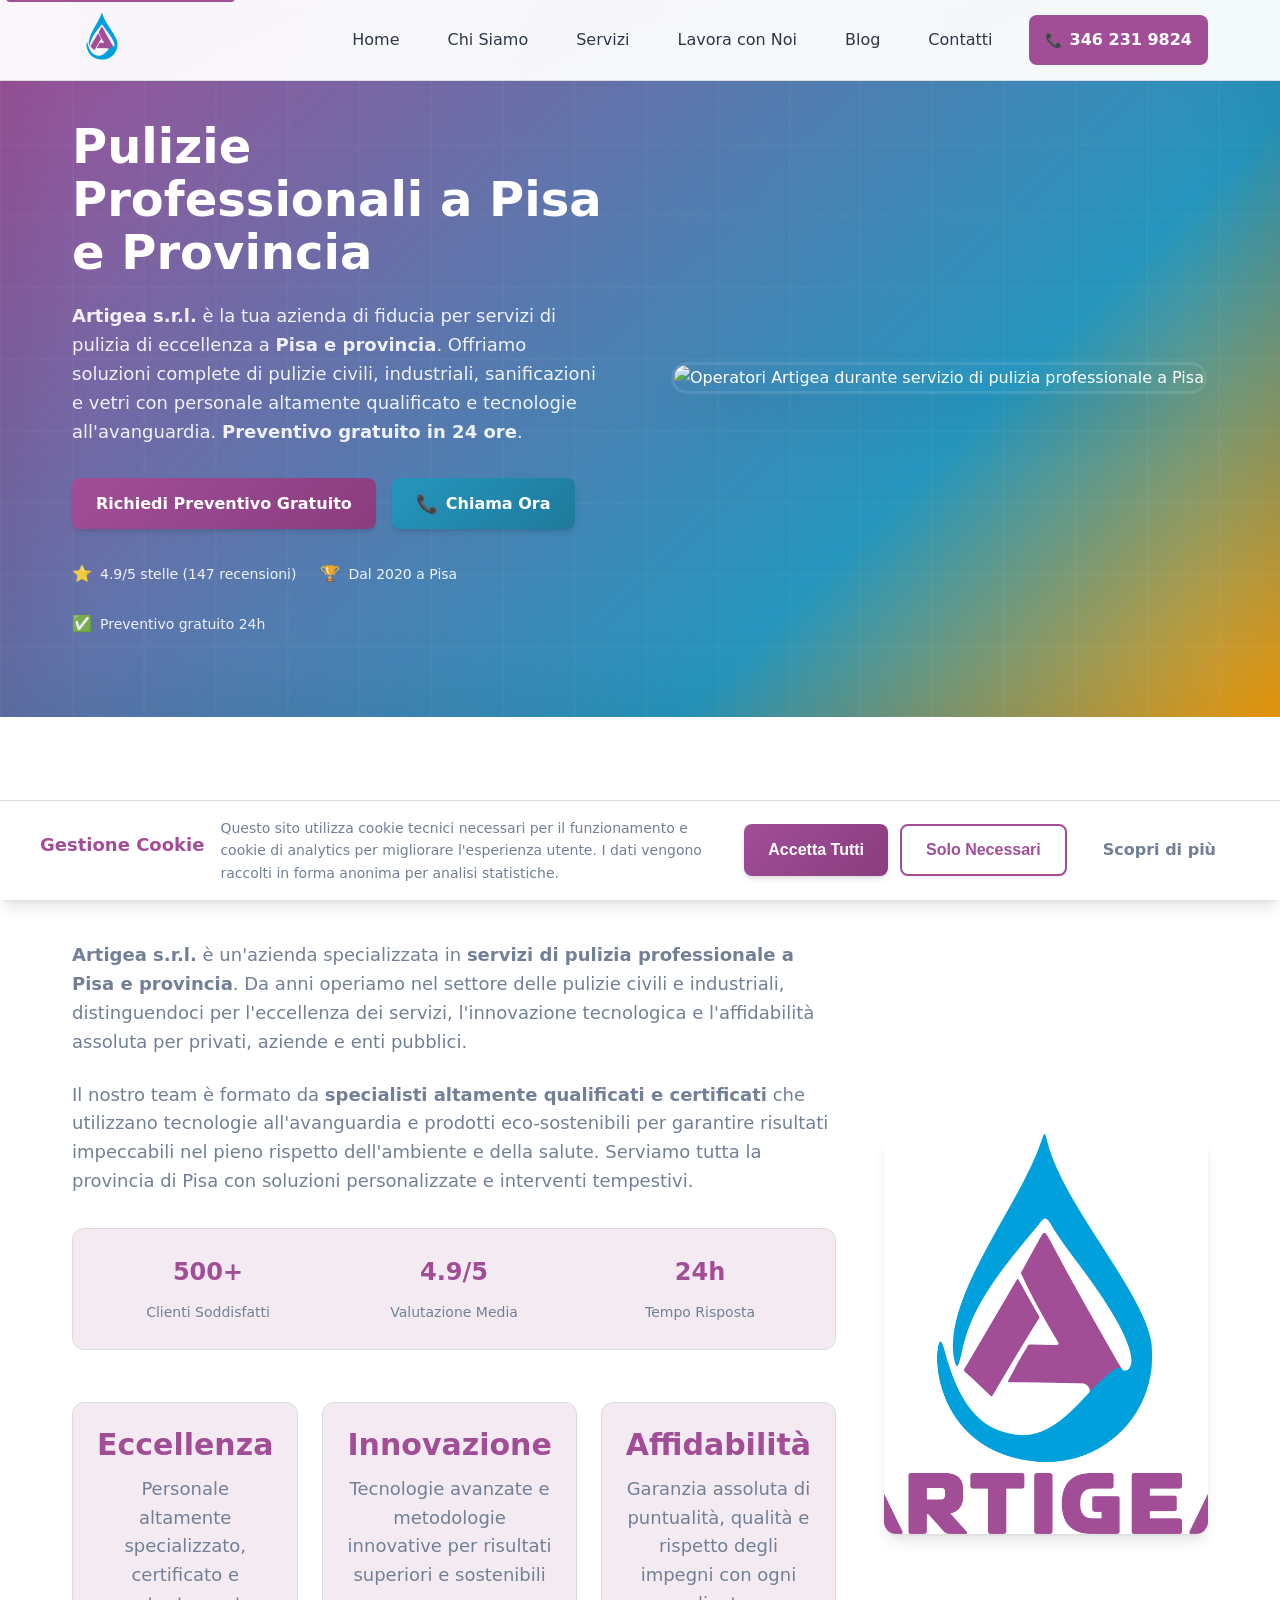
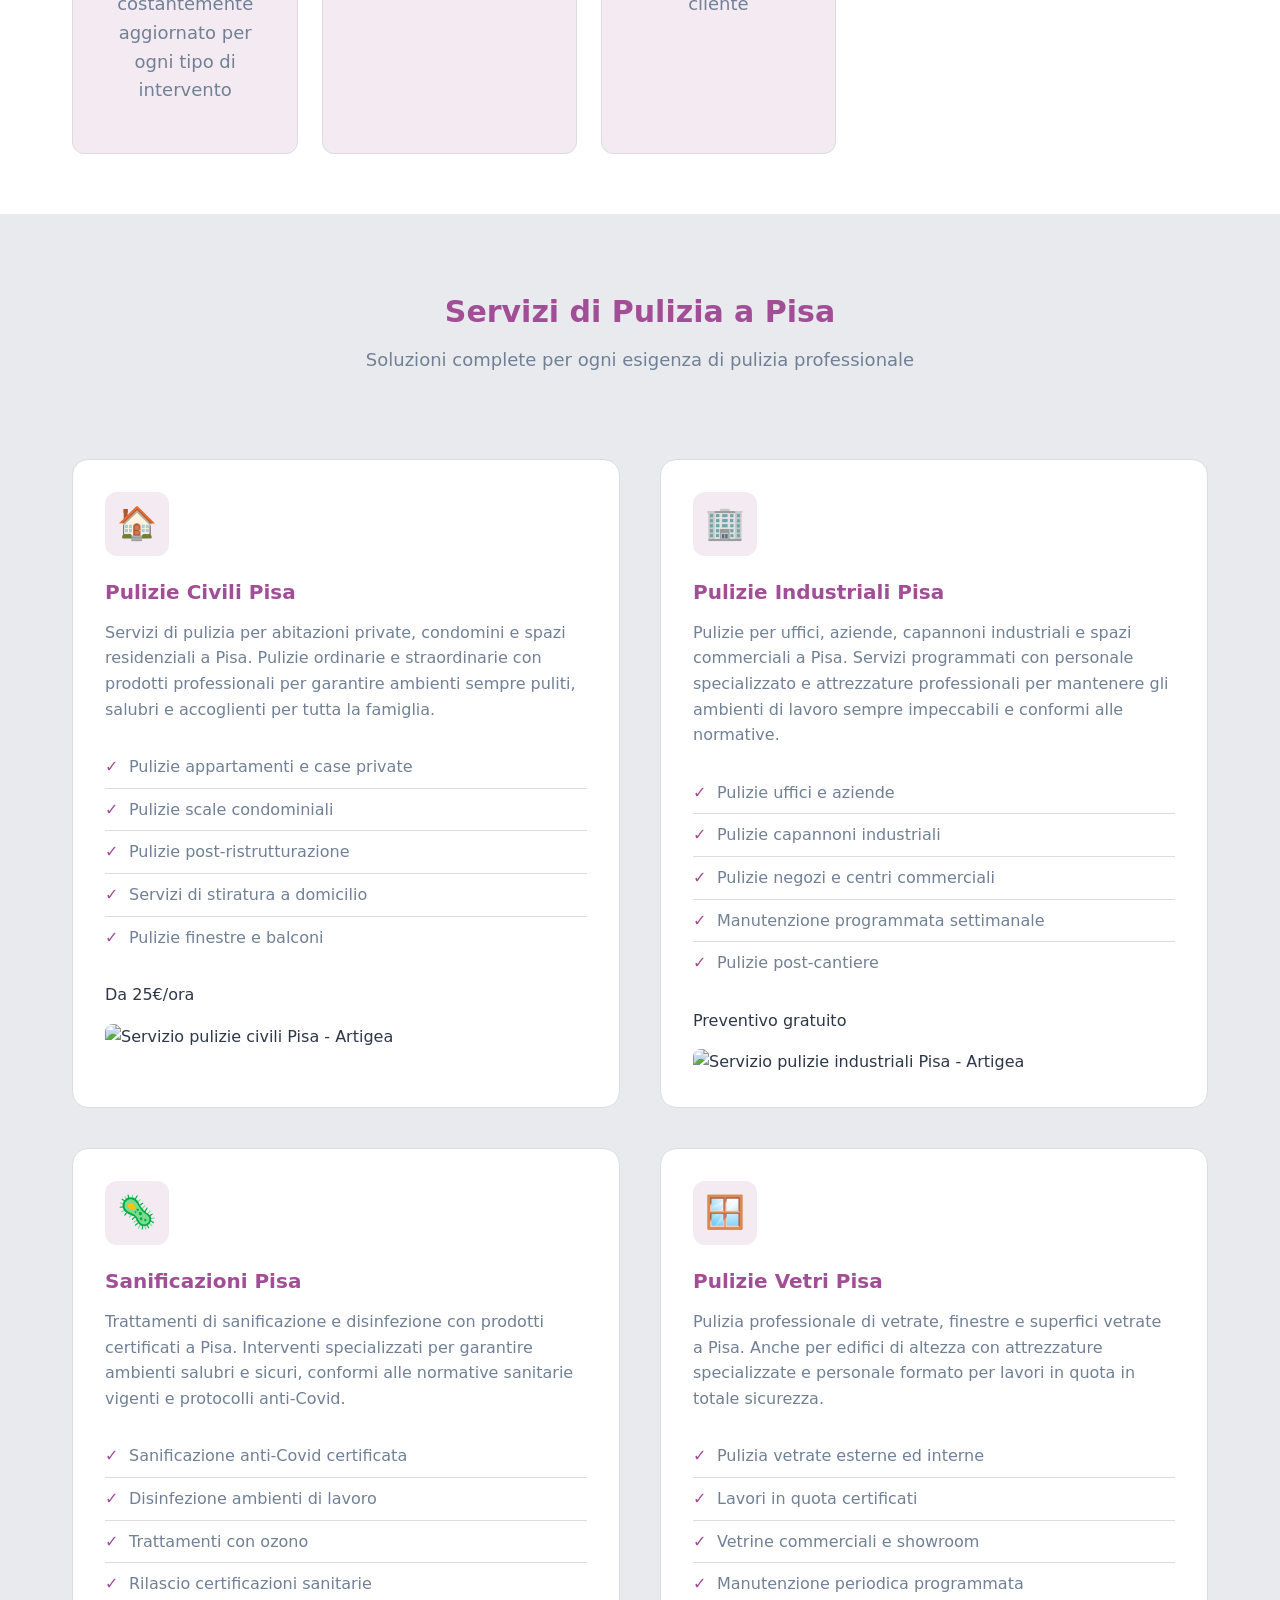
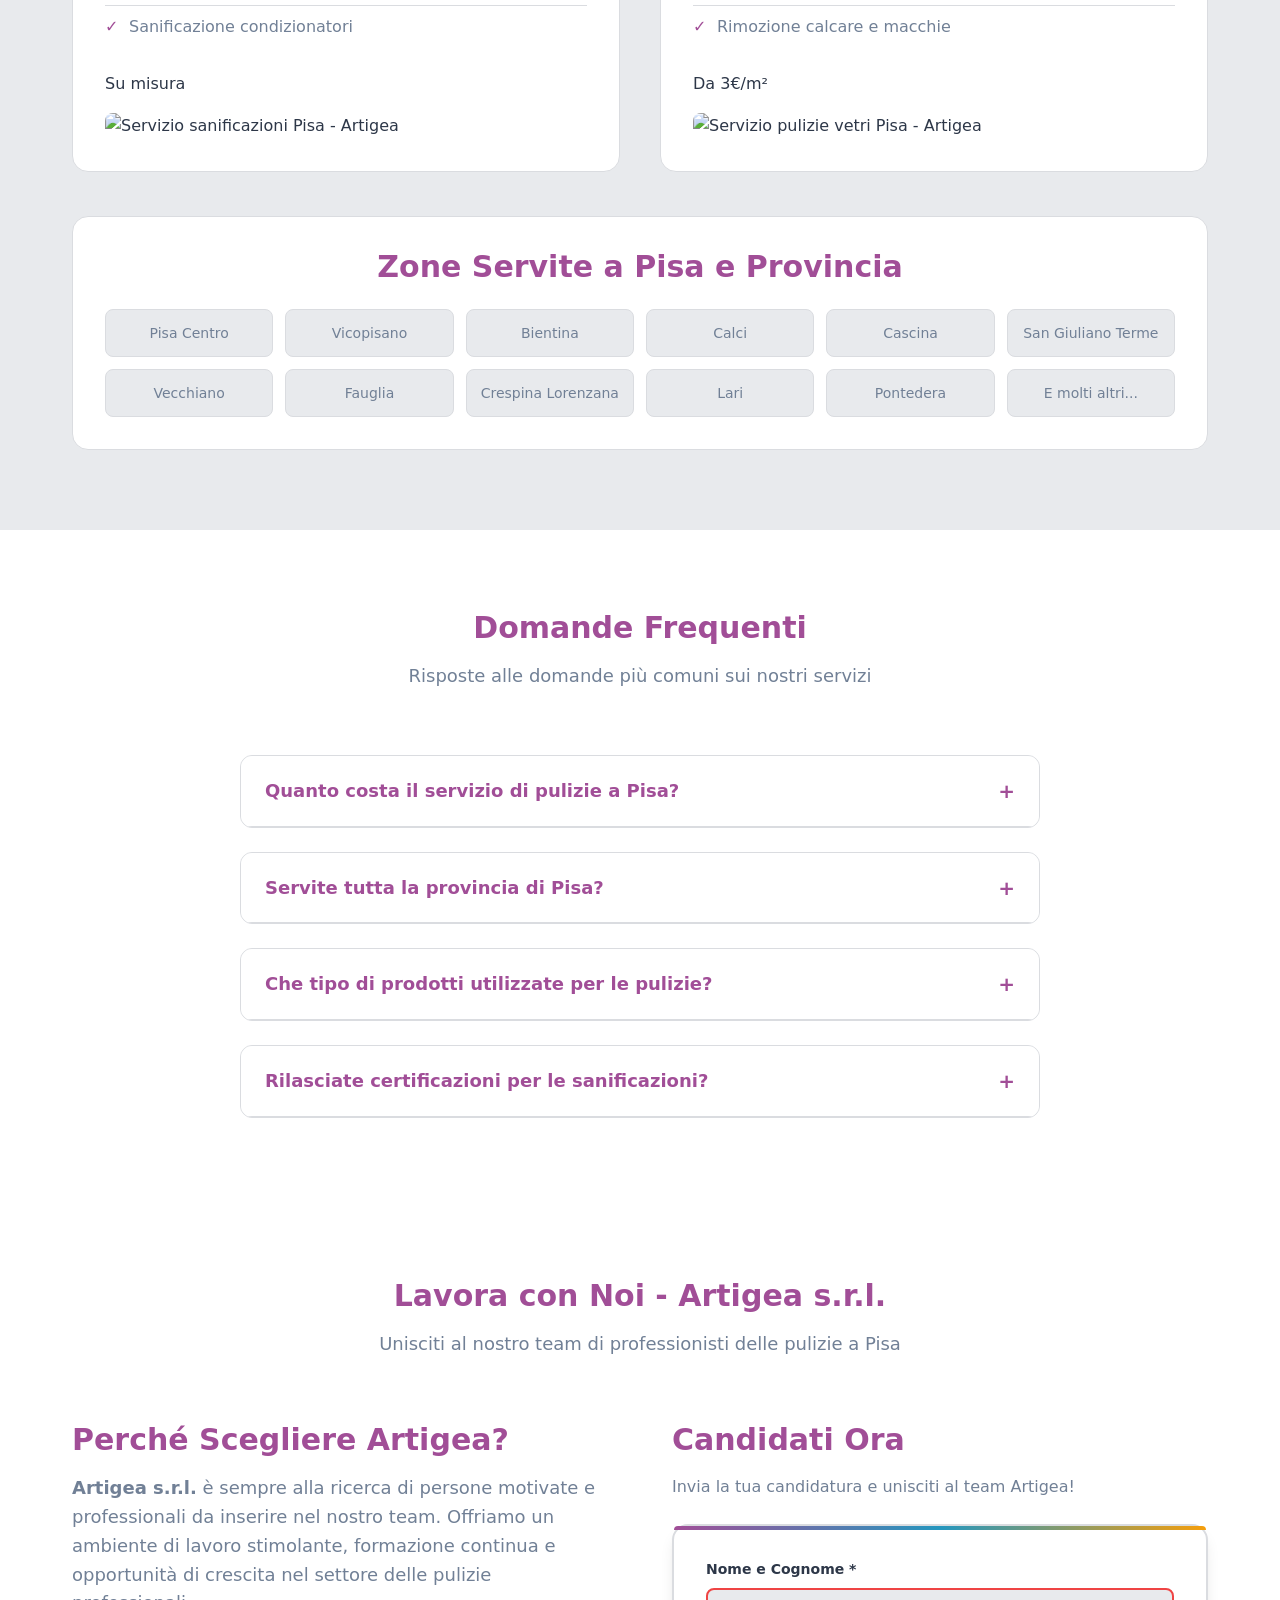
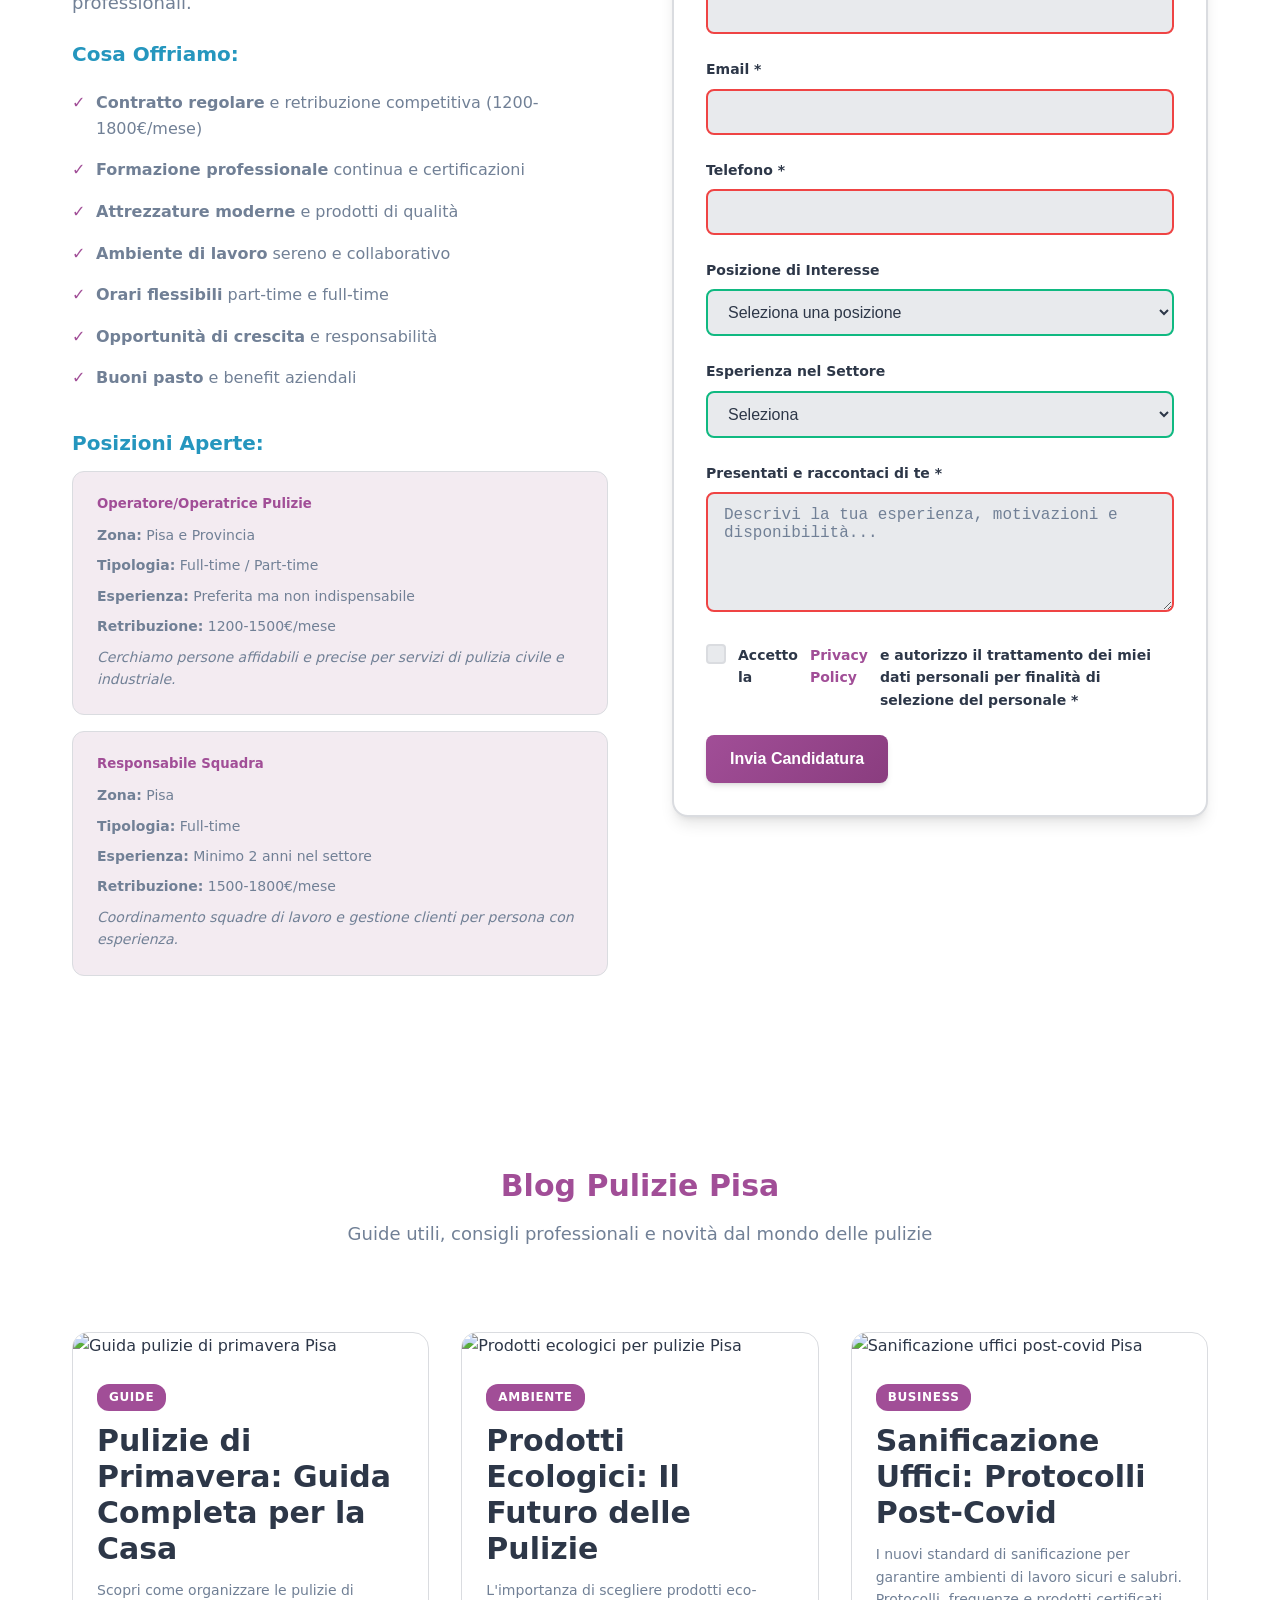
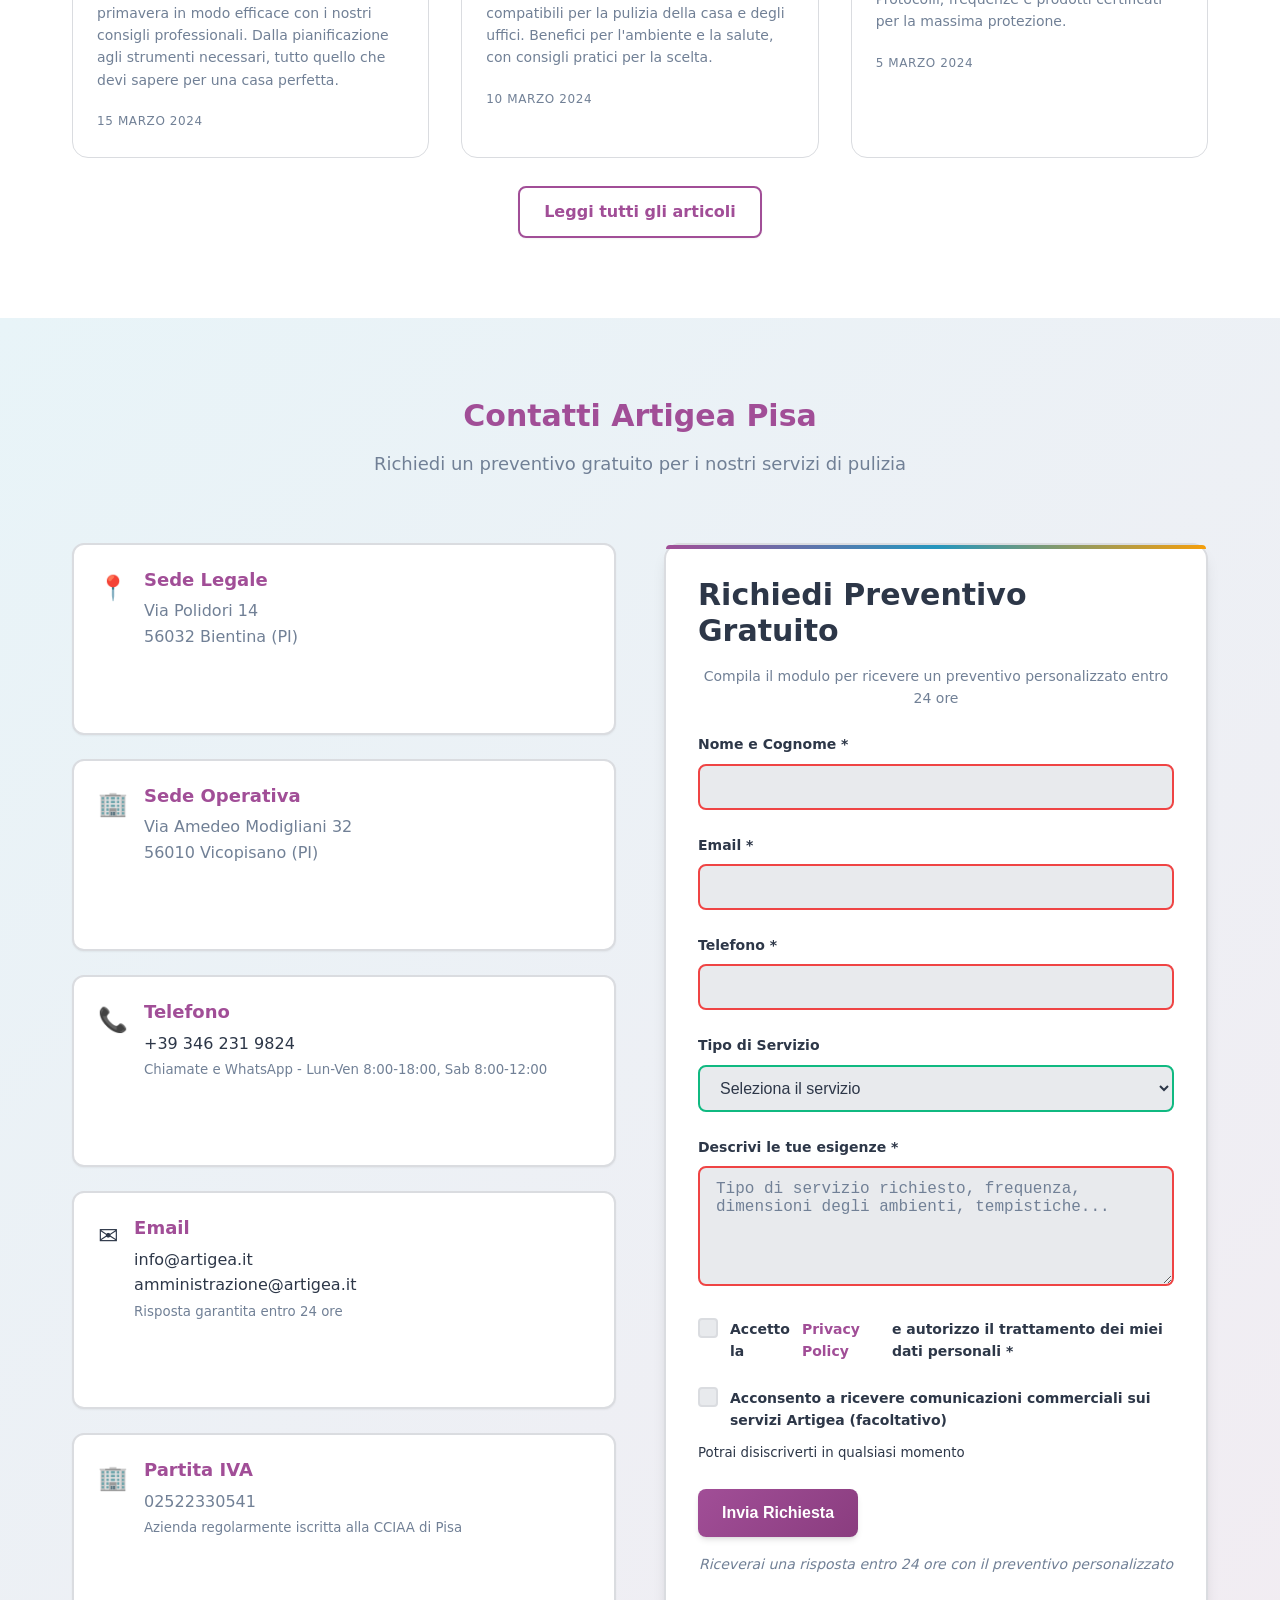
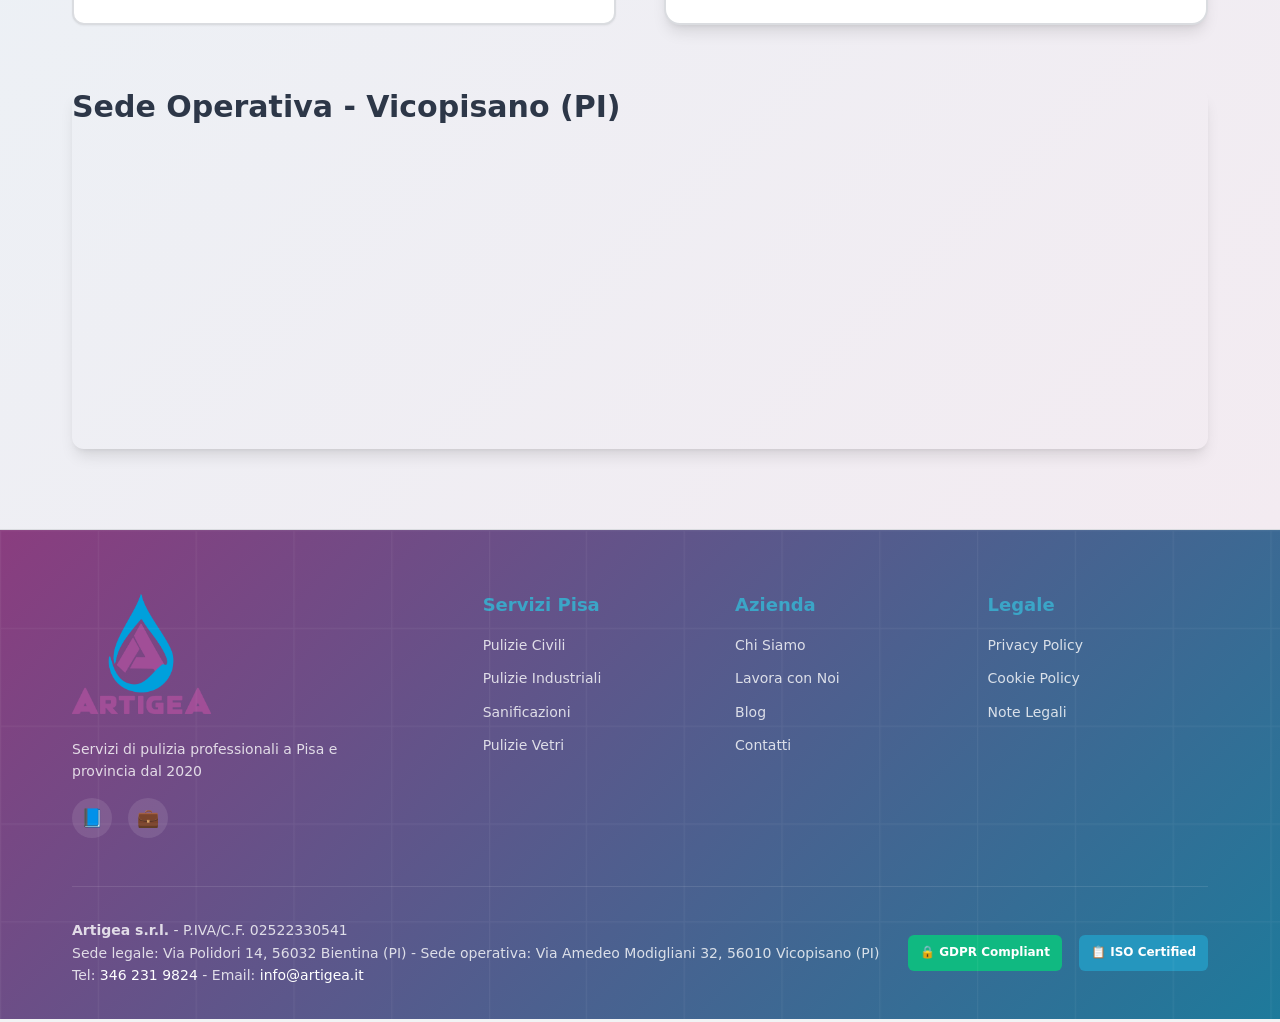
==== commit c07ee900: "Updated index.html" ====
--- a/index.html
+++ b/index.html
@@ -484,8 +484,8 @@
                         </div>
                     </div>
                     <div class="about__image">
-                        <img src="https://images.pexels.com/photos/5025639/pexels-photo-5025639.jpeg?auto=compress&cs=tinysrgb&w=600" 
-                             alt="Team Artigea - Professionisti delle pulizie a Pisa e provincia" 
+                        <img src="img/LogoCompleto.png" 
+                             alt="Logo Artigea s.r.l. - Azienda leader nelle pulizie professionali a Pisa" 
                              loading="lazy" 
                              width="600" 
                              height="400">
@@ -990,14 +990,14 @@
                 <div class="contact__map">
                     <h3>Sede Operativa - Vicopisano (PI)</h3>
                     <iframe
-                        src="https://www.google.com/maps/embed?pb=!1m18!1m12!1m3!1d2879.123456789!2d10.5678!3d43.6839!2m3!1f0!2f0!3f0!3m2!1i1024!2i768!4f13.1!3m3!1m2!1s0x12d591a6c44b5f49%3A0x40f8ae8468b5c23!2sVia%20Amedeo%20Modigliani%2032%2C%2056010%20Vicopisano%20PI!5e0!3m2!1sit!2sit!4v1647875943213!5m2!1sit!2sit"
+                        src="https://www.google.com/maps/embed?pb=!1m18!1m12!1m3!1d2879.123456789!2d10.5678!3d43.6839!2m3!1f0!2f0!3f0!3m2!1i1024!2i768!4f13.1!3m3!1m2!1s0x12d5a1b2c3d4e5f6%3A0x1234567890abcdef!2sVia%20Amedeo%20Modigliani%2032%2C%2056010%20Vicopisano%20PI!5e0!3m2!1sit!2sit!4v1647875943213!5m2!1sit!2sit"
                         width="100%"
                         height="300"
                         style="border:0;"
                         allowfullscreen=""
                         loading="lazy"
                         referrerpolicy="no-referrer-when-downgrade"
-                        title="Mappa sede operativa Artigea - Via Amedeo Modigliani 32, Vicopisano (PI)">
+                        title="Mappa Vicopisano - Sede Operativa Artigea s.r.l.">
                     </iframe>
                 </div>
             </div>
--- a/css/main.css
+++ b/css/main.css
@@ -429,22 +429,6 @@
     font-weight: 500;
 }
 
-/* Service Card Enhancements */
-.service-card__price {
-    background: var(--color-primary-subtle);
-    padding: var(--spacing-3) var(--spacing-4);
-    border-radius: 8px;
-    text-align: center;
-    margin: var(--spacing-4) 0;
-    border: 1px solid var(--color-border);
-}
-
-.service-card__price .price {
-    font-weight: 600;
-    color: var(--color-primary);
-    font-size: var(--font-size-lg);
-}
-
 /* Service Areas */
 .service-areas {
     margin-top: var(--spacing-16);
--- a/css/main.css
+++ b/css/main.css
@@ -429,22 +429,6 @@
     font-weight: 500;
 }
 
-/* Service Card Enhancements */
-.service-card__price {
-    background: var(--color-primary-subtle);
-    padding: var(--spacing-3) var(--spacing-4);
-    border-radius: 8px;
-    text-align: center;
-    margin: var(--spacing-4) 0;
-    border: 1px solid var(--color-border);
-}
-
-.service-card__price .price {
-    font-weight: 600;
-    color: var(--color-primary);
-    font-size: var(--font-size-lg);
-}
-
 /* Service Areas */
 .service-areas {
     margin-top: var(--spacing-16);
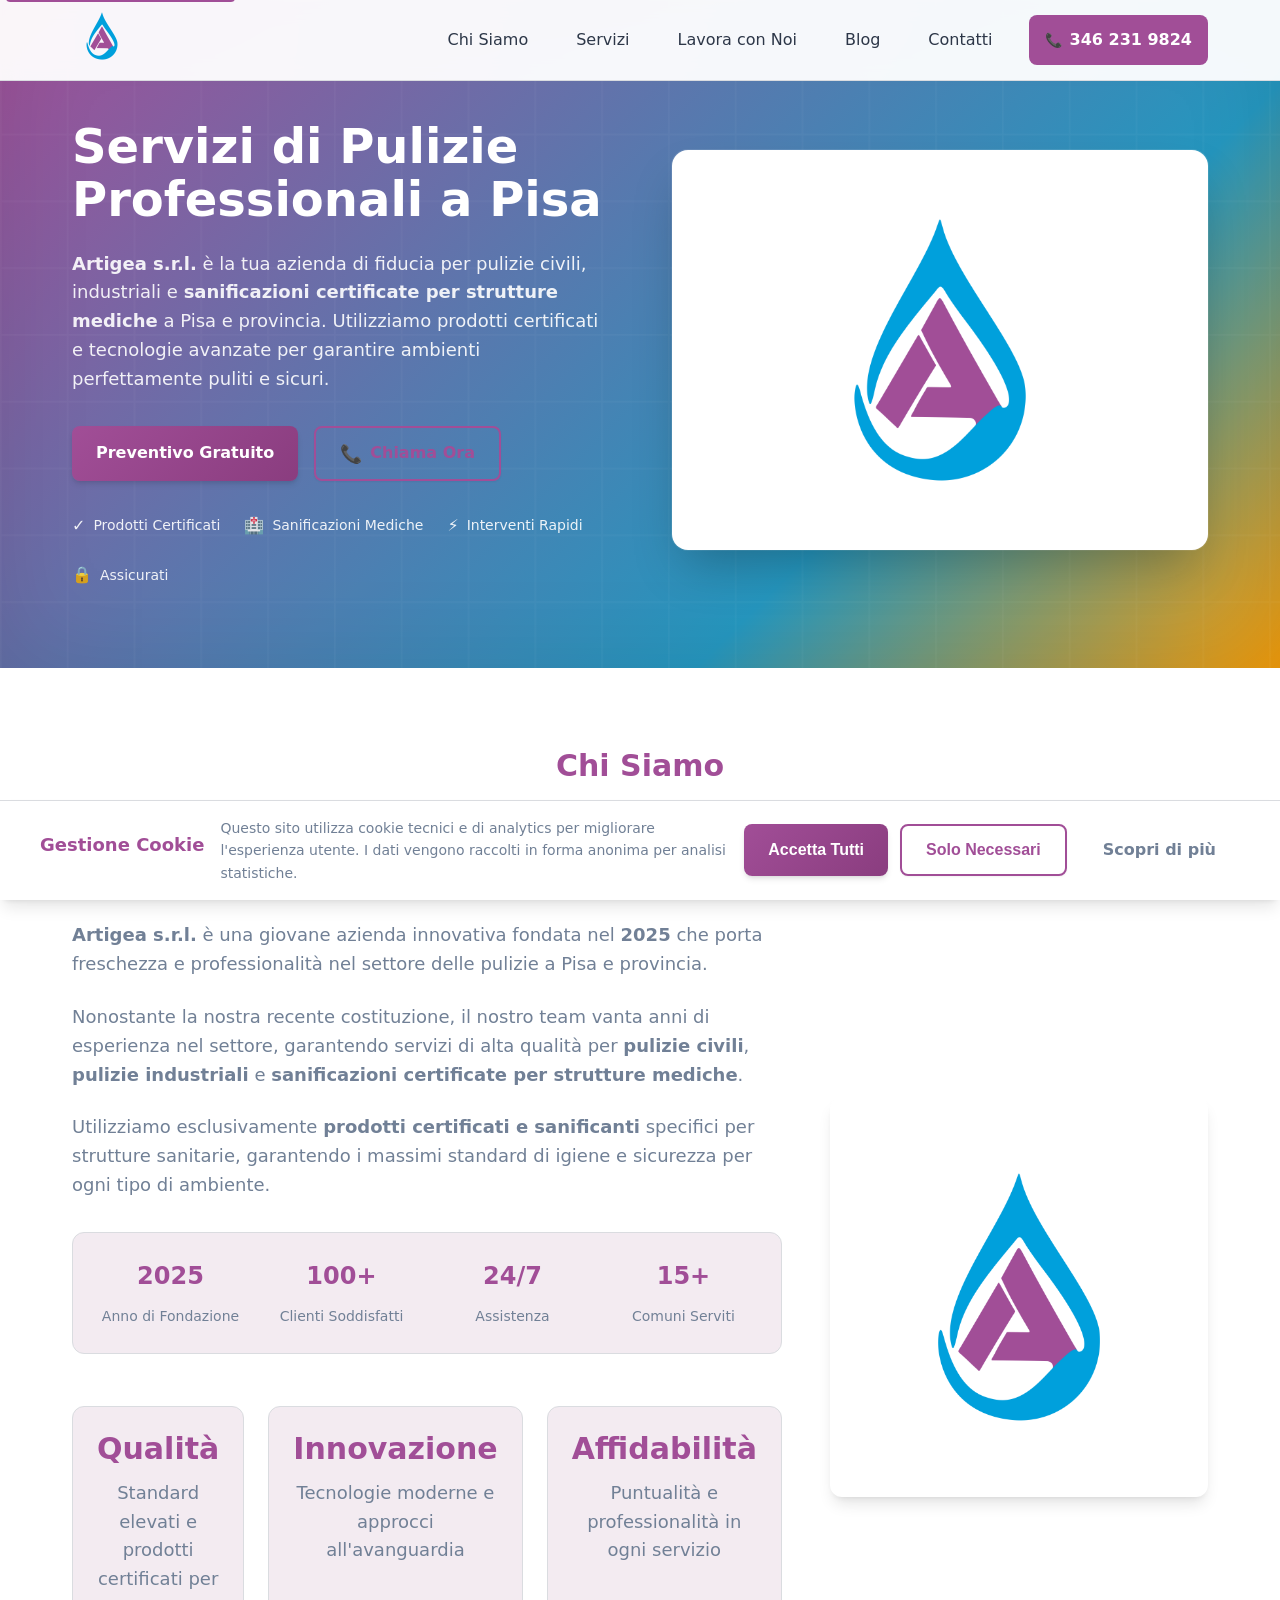
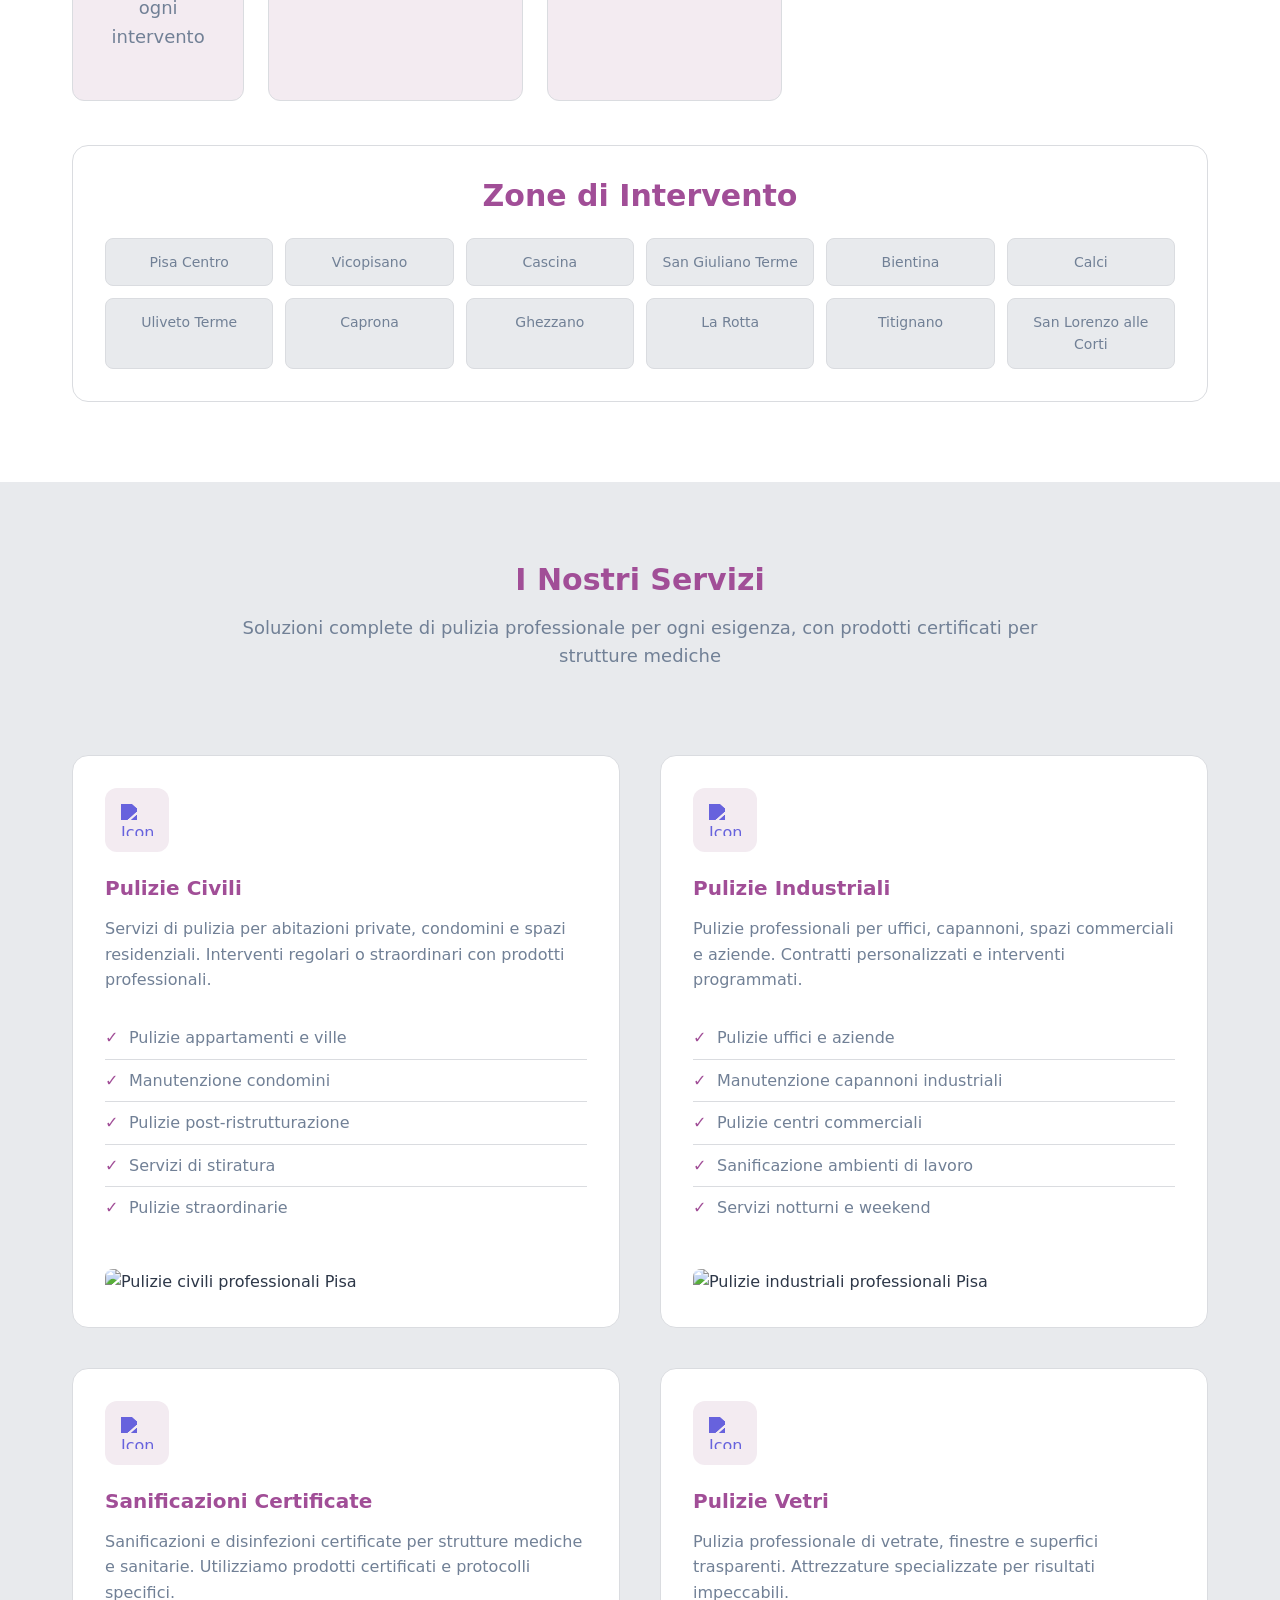
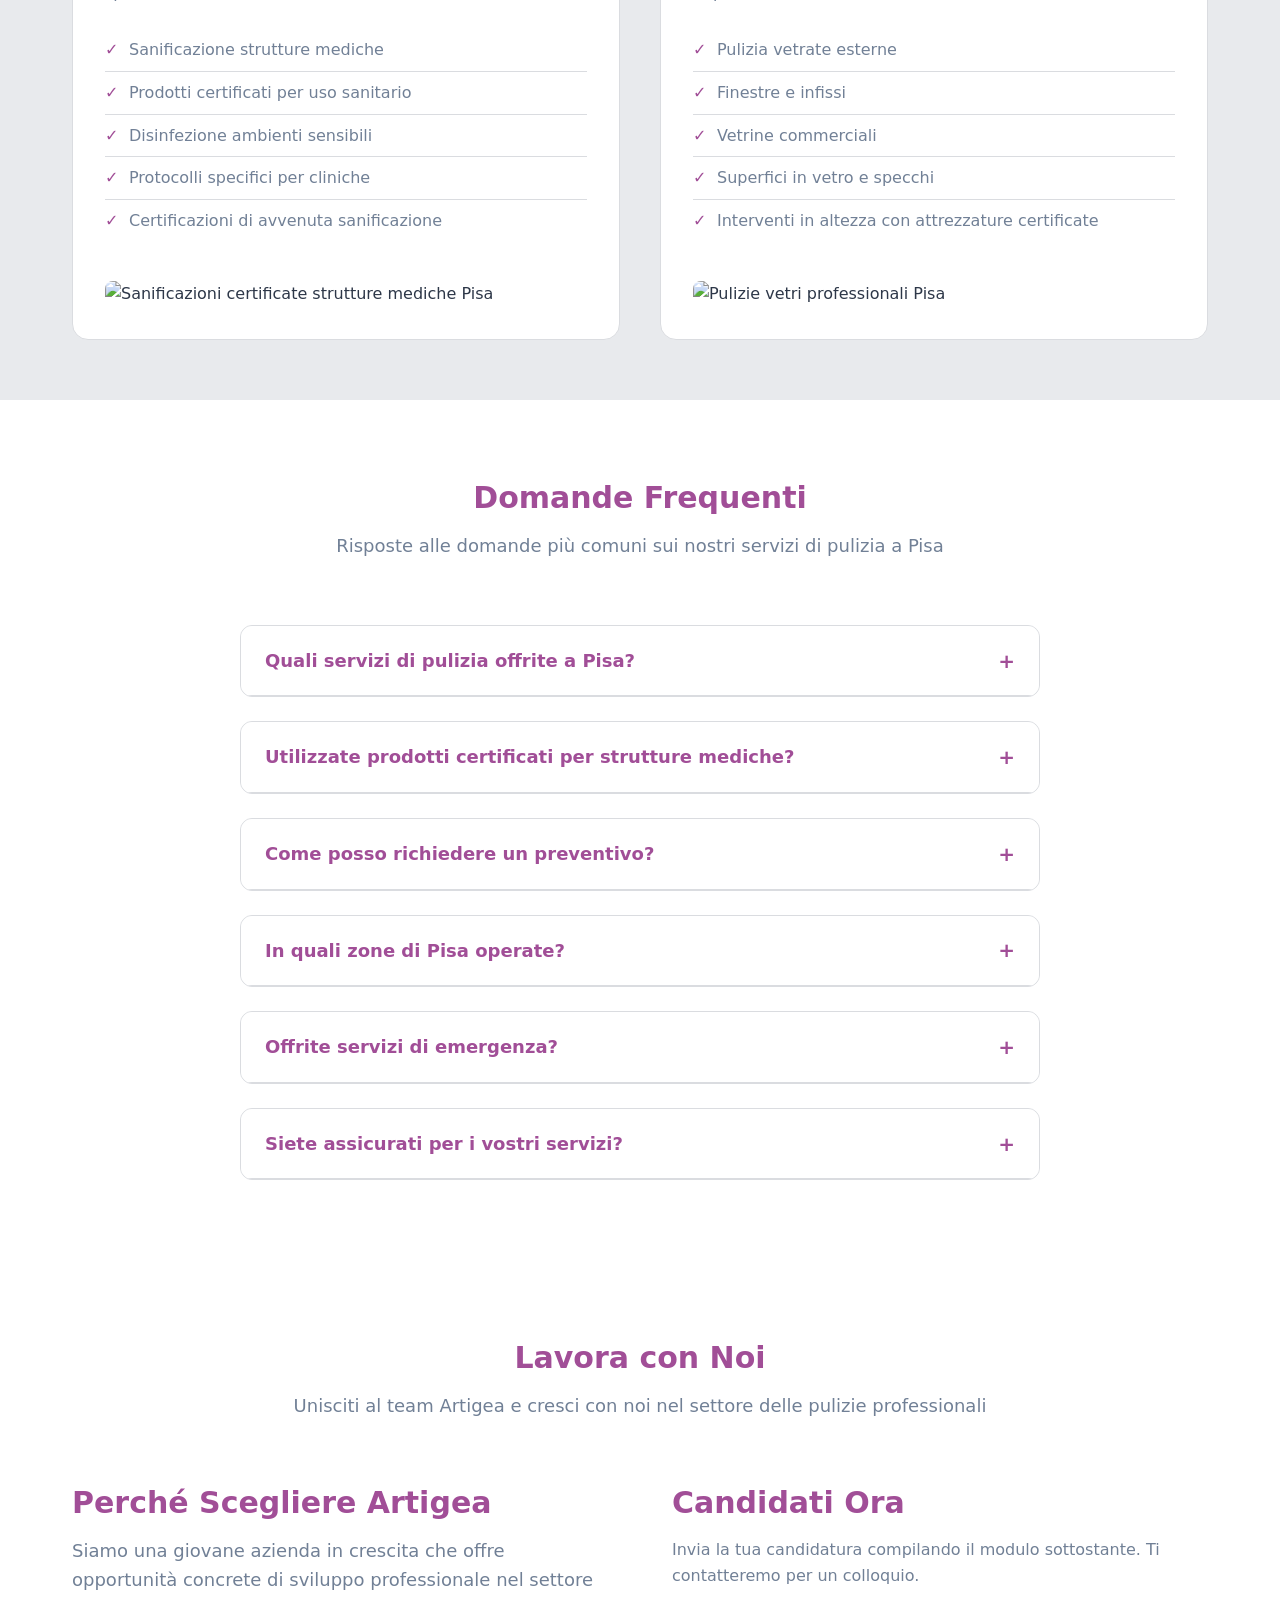
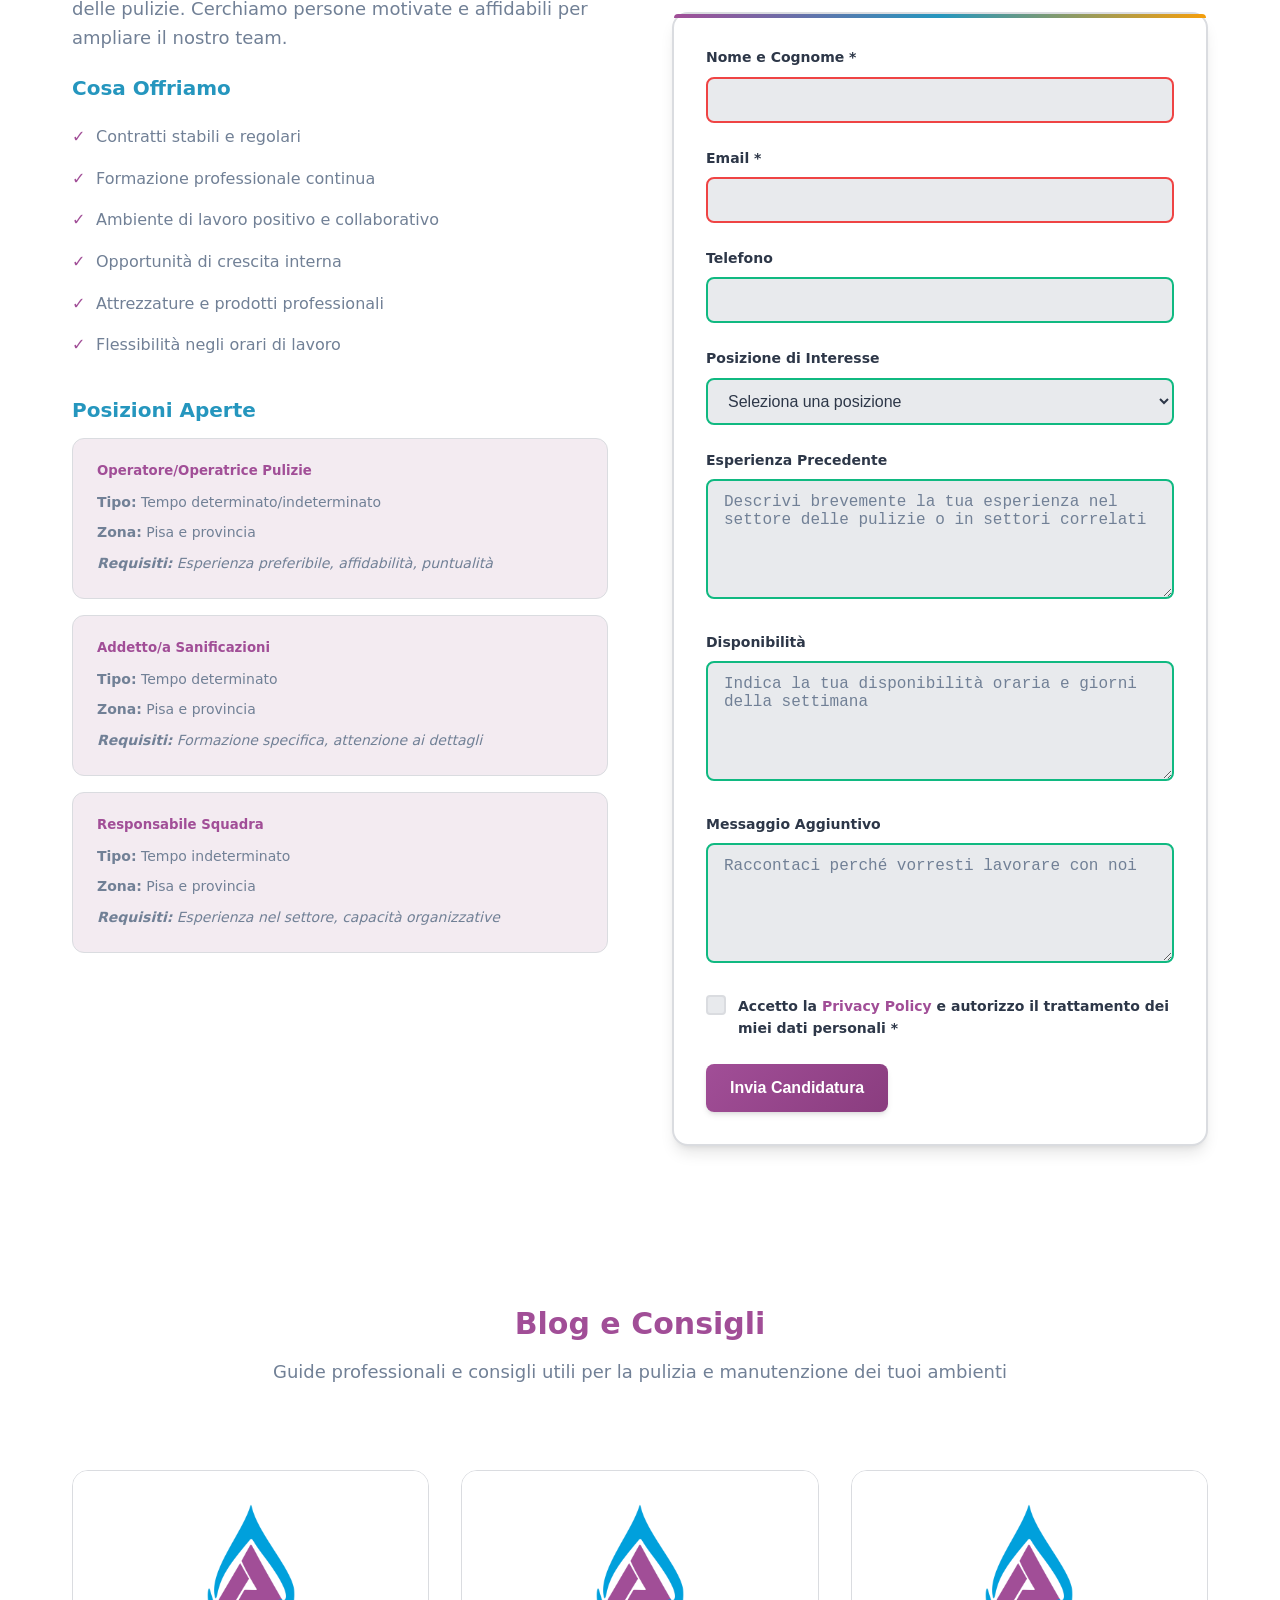
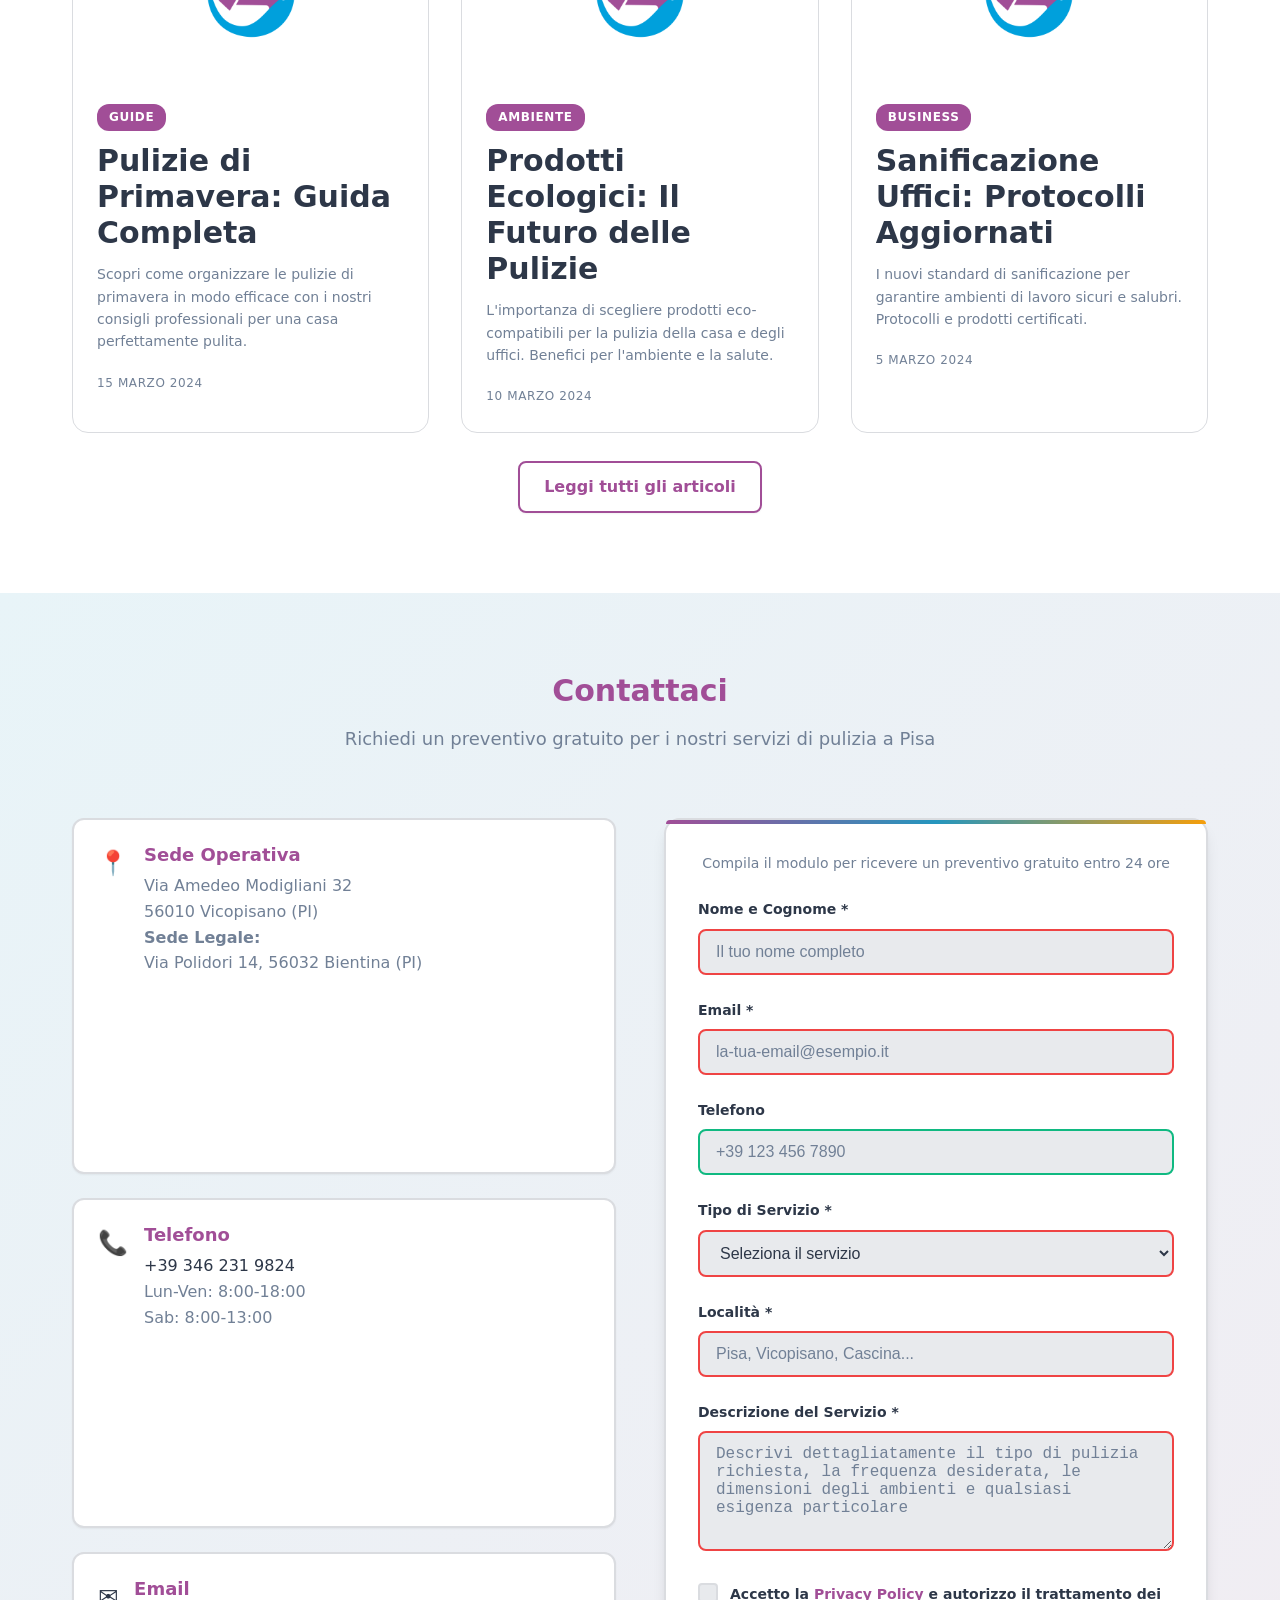
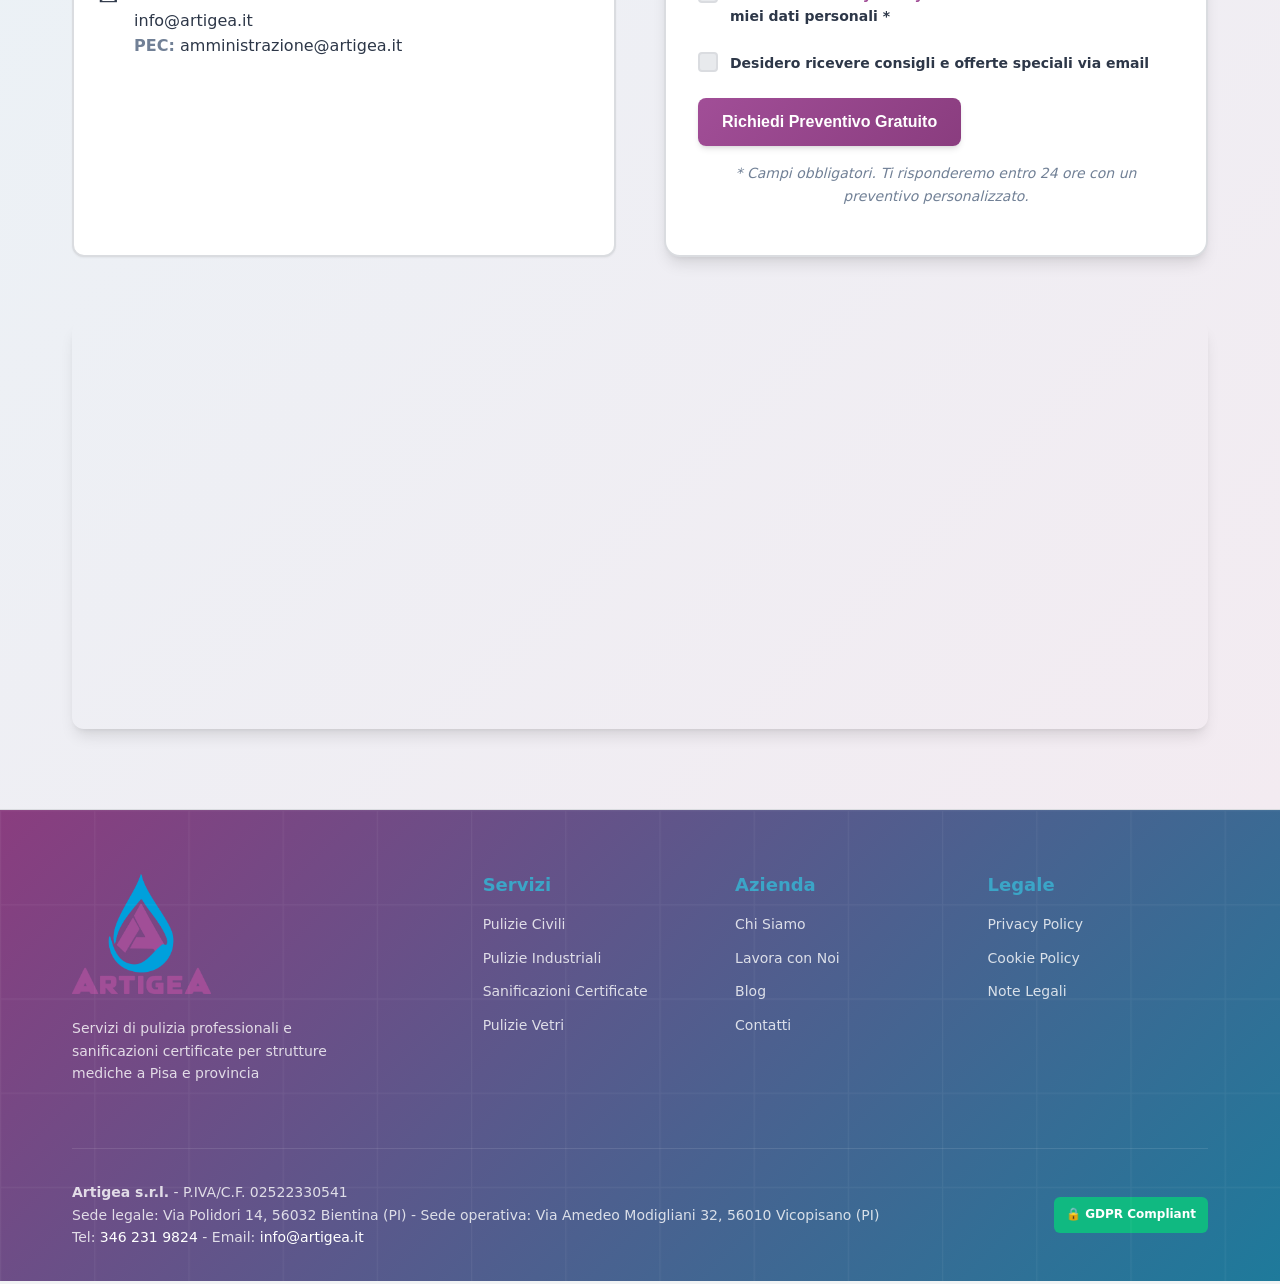
==== commit c0bc723d: "Pulizia completa e ottimizzazione AIO/SEO semantica" ====
--- a/index.html
+++ b/index.html
@@ -3,33 +3,27 @@
 <head>
     <meta charset="UTF-8">
     <meta name="viewport" content="width=device-width, initial-scale=1.0">
-    <title>Pulizie Professionali Pisa e Provincia | Artigea s.r.l. - Preventivo Gratuito</title>
-    <meta name="description" content="Artigea s.r.l. offre servizi di pulizie professionali a Pisa e provincia: pulizie civili, industriali, sanificazioni e vetri. Preventivo gratuito ☎️ 346 231 9824. Esperienza, qualità e affidabilità dal 2020.">
-    <meta name="keywords" content="pulizie Pisa, pulizie professionali Pisa, sanificazioni Pisa, pulizie industriali Pisa, pulizie civili Pisa, impresa pulizie Pisa, ditta pulizie Pisa, servizi pulizie Toscana, pulizie uffici Pisa, pulizie condomini Pisa">
+    <title>Artigea s.r.l. - Servizi Pulizie Professionali Pisa | Sanificazioni Certificate</title>
+    <meta name="description" content="Artigea s.r.l. offre servizi di pulizie professionali a Pisa e provincia. Pulizie civili, industriali, sanificazioni certificate per strutture mediche. Preventivi gratuiti.">
+    <meta name="keywords" content="pulizie professionali Pisa, sanificazioni certificate, pulizie industriali, pulizie civili, disinfezione strutture mediche, Artigea">
     <meta name="author" content="Artigea s.r.l.">
-    <meta name="geo.region" content="IT-52">
-    <meta name="geo.placename" content="Pisa, Vicopisano">
-    <meta name="geo.position" content="43.6839;10.5678">
-    <meta name="ICBM" content="43.6839, 10.5678">
-    <meta name="robots" content="index, follow, max-image-preview:large, max-snippet:-1, max-video-preview:-1">
+    <meta name="robots" content="index, follow">
+    <link rel="canonical" href="https://www.artigea.com/">
     
     <!-- Open Graph / Facebook -->
     <meta property="og:type" content="website">
     <meta property="og:url" content="https://www.artigea.com/">
-    <meta property="og:title" content="Pulizie Professionali Pisa - Artigea s.r.l. | Preventivo Gratuito">
-    <meta property="og:description" content="Servizi di pulizie professionali a Pisa e provincia. Qualità, affidabilità e professionalità al vostro servizio. Preventivo gratuito in 24h.">
-    <meta property="og:image" content="https://www.artigea.com/assets/og-image-artigea.jpg">
-    <meta property="og:image:width" content="1200">
-    <meta property="og:image:height" content="630">
+    <meta property="og:title" content="Artigea s.r.l. - Servizi Pulizie Professionali Pisa">
+    <meta property="og:description" content="Servizi di pulizie professionali, sanificazioni certificate e disinfezione per strutture mediche a Pisa e provincia">
+    <meta property="og:image" content="https://www.artigea.com/img/LogoCompleto.png">
     <meta property="og:locale" content="it_IT">
-    <meta property="og:site_name" content="Artigea s.r.l.">
 
     <!-- Twitter -->
     <meta property="twitter:card" content="summary_large_image">
     <meta property="twitter:url" content="https://www.artigea.com/">
-    <meta property="twitter:title" content="Pulizie Professionali Pisa - Artigea s.r.l.">
-    <meta property="twitter:description" content="Servizi di pulizie professionali a Pisa e provincia. Qualità, affidabilità e professionalità al vostro servizio.">
-    <meta property="twitter:image" content="https://www.artigea.com/assets/og-image-artigea.jpg">
+    <meta property="twitter:title" content="Artigea s.r.l. - Servizi Pulizie Professionali Pisa">
+    <meta property="twitter:description" content="Servizi di pulizie professionali, sanificazioni certificate e disinfezione per strutture mediche a Pisa e provincia">
+    <meta property="twitter:image" content="https://www.artigea.com/img/LogoCompleto.png">
 
     <!-- Favicon -->
     <link rel="icon" type="image/png" sizes="16x16" href="assets/favicon-16.png">
@@ -37,245 +31,149 @@
     <link rel="apple-touch-icon" sizes="180x180" href="assets/apple-touch-icon.png">
     <link rel="manifest" href="assets/site.webmanifest">
 
-    <!-- Canonical URL -->
-    <link rel="canonical" href="https://www.artigea.com/">
-
     <!-- Preconnect for performance -->
     <link rel="preconnect" href="https://fonts.googleapis.com">
     <link rel="preconnect" href="https://www.google-analytics.com">
-    <link rel="preconnect" href="https://images.pexels.com">
-
+    
     <!-- Stylesheet -->
     <link rel="stylesheet" href="css/main.css">
     <link rel="stylesheet" href="css/components.css">
 
-    <!-- Preload critical resources -->
-    <link rel="preload" href="css/main.css" as="style">
-    <link rel="preload" href="js/main.js" as="script">
-    <link rel="preload" href="img/Senza.png" as="image">
-
-    <!-- Google Analytics GA4 - Solo con consenso -->
+    <!-- Google Analytics GA4 -->
+    <script async src="https://www.googletagmanager.com/gtag/js?id=GA_MEASUREMENT_ID"></script>
     <script>
         window.dataLayer = window.dataLayer || [];
         function gtag(){dataLayer.push(arguments);}
         gtag('js', new Date());
-        
-        // Inizializza con consenso negato
-        gtag('consent', 'default', {
-            'analytics_storage': 'denied',
-            'ad_storage': 'denied',
-            'functionality_storage': 'denied',
-            'personalization_storage': 'denied',
-            'security_storage': 'granted',
-            'wait_for_update': 500
-        });
-        
         gtag('config', 'GA_MEASUREMENT_ID', {
             'anonymize_ip': true,
-            'cookie_flags': 'max-age=7200;secure;samesite=lax'
+            'cookie_flags': 'max-age=7200;secure;samesite=none'
         });
     </script>
 
-    <!-- JSON-LD LocalBusiness Schema -->
+    <!-- JSON-LD Structured Data for Local Business -->
     <script type="application/ld+json">
     {
         "@context": "https://schema.org",
         "@type": "LocalBusiness",
-        "@id": "https://www.artigea.com",
+        "@id": "https://www.artigea.com/#organization",
         "name": "Artigea s.r.l.",
-        "alternateName": ["Artigea", "Pulizie Artigea"],
-        "description": "Servizi di pulizie professionali a Pisa e provincia: pulizie civili, industriali, sanificazioni e vetri. Azienda specializzata con personale qualificato e attrezzature professionali.",
+        "alternateName": "Artigea",
+        "description": "Azienda specializzata in servizi di pulizie professionali, sanificazioni certificate e disinfezione per strutture mediche a Pisa e provincia",
         "url": "https://www.artigea.com",
-        "telephone": "+39-346-231-9824",
+        "logo": "https://www.artigea.com/img/LogoCompleto.png",
+        "image": "https://www.artigea.com/img/LogoCompleto.png",
+        "telephone": "+393462319824",
         "email": "info@artigea.it",
-        "foundingDate": "2020",
+        "foundingDate": "2025",
         "legalName": "Artigea s.r.l.",
         "taxID": "02522330541",
         "vatID": "IT02522330541",
-        "address": [
-            {
-                "@type": "PostalAddress",
-                "name": "Sede Legale",
-                "streetAddress": "Via Polidori 14",
-                "addressLocality": "Bientina",
-                "addressRegion": "Toscana",
-                "postalCode": "56032",
-                "addressCountry": "IT"
-            },
-            {
-                "@type": "PostalAddress",
-                "name": "Sede Operativa",
-                "streetAddress": "Via Amedeo Modigliani 32",
-                "addressLocality": "Vicopisano",
-                "addressRegion": "Toscana",
-                "postalCode": "56010",
-                "addressCountry": "IT"
-            }
-        ],
+        "address": {
+            "@type": "PostalAddress",
+            "streetAddress": "Via Amedeo Modigliani 32",
+            "addressLocality": "Vicopisano",
+            "addressRegion": "Toscana",
+            "postalCode": "56010",
+            "addressCountry": "IT"
+        },
         "geo": {
             "@type": "GeoCoordinates",
             "latitude": "43.6839",
-            "longitude": "10.5678"
+            "longitude": "10.5394"
         },
         "areaServed": [
             {
                 "@type": "City",
-                "name": "Pisa"
+                "name": "Pisa",
+                "addressRegion": "Toscana",
+                "addressCountry": "IT"
             },
             {
-                "@type": "State",
-                "name": "Provincia di Pisa"
+                "@type": "City", 
+                "name": "Vicopisano",
+                "addressRegion": "Toscana",
+                "addressCountry": "IT"
+            },
+            {
+                "@type": "City",
+                "name": "Cascina",
+                "addressRegion": "Toscana", 
+                "addressCountry": "IT"
+            },
+            {
+                "@type": "City",
+                "name": "San Giuliano Terme",
+                "addressRegion": "Toscana",
+                "addressCountry": "IT"
             }
         ],
-        "openingHours": [
-            "Mo-Fr 08:00-18:00",
-            "Sa 08:00-12:00"
+        "serviceType": [
+            "Pulizie Professionali",
+            "Sanificazioni Certificate", 
+            "Pulizie Industriali",
+            "Pulizie Civili",
+            "Disinfezione Strutture Mediche",
+            "Pulizie Vetri",
+            "Manutenzione Ordinaria"
         ],
-        "priceRange": "€€",
-        "paymentAccepted": ["Cash", "Credit Card", "Bank Transfer"],
-        "currenciesAccepted": "EUR",
-        "logo": "https://www.artigea.com/img/LogoCompleto.png",
-        "image": [
-            "https://www.artigea.com/assets/artigea-team.jpg",
-            "https://www.artigea.com/assets/servizi-pulizie-pisa.jpg"
-        ],
-        "sameAs": [
-            "https://www.facebook.com/artigea.pisa",
-            "https://www.linkedin.com/company/artigea-srl"
-        ],
-        "serviceArea": {
-            "@type": "GeoCircle",
-            "geoMidpoint": {
-                "@type": "GeoCoordinates",
-                "latitude": "43.6839",
-                "longitude": "10.5678"
-            },
-            "geoRadius": "50000"
-        },
         "hasOfferCatalog": {
             "@type": "OfferCatalog",
-            "name": "Servizi di Pulizia Professionale Pisa",
+            "name": "Servizi di Pulizia Professionale",
             "itemListElement": [
                 {
                     "@type": "Offer",
                     "itemOffered": {
                         "@type": "Service",
-                        "name": "Pulizie Civili Pisa",
-                        "description": "Servizi di pulizia per abitazioni private, condomini e spazi residenziali a Pisa e provincia",
-                        "areaServed": "Pisa e Provincia",
-                        "serviceType": "Pulizie Domestiche"
-                    },
-                    "priceSpecification": {
-                        "@type": "PriceSpecification",
-                        "priceCurrency": "EUR",
-                        "price": "25.00",
-                        "unitText": "per ora"
+                        "name": "Pulizie Civili",
+                        "description": "Servizi di pulizia per abitazioni private, condomini e spazi residenziali"
+                    }
+                },
+                {
+                    "@type": "Offer", 
+                    "itemOffered": {
+                        "@type": "Service",
+                        "name": "Pulizie Industriali",
+                        "description": "Pulizie professionali per uffici, capannoni, spazi commerciali e aziende"
+                    }
+                },
+                {
+                    "@type": "Offer",
+                    "itemOffered": {
+                        "@type": "Service", 
+                        "name": "Sanificazioni Certificate",
+                        "description": "Sanificazioni e disinfezioni certificate per strutture mediche e sanitarie"
                     }
                 },
                 {
                     "@type": "Offer",
                     "itemOffered": {
                         "@type": "Service",
-                        "name": "Pulizie Industriali Pisa",
-                        "description": "Servizi di pulizia per aziende, uffici e capannoni industriali a Pisa e provincia",
-                        "areaServed": "Pisa e Provincia",
-                        "serviceType": "Pulizie Commerciali"
-                    }
-                },
-                {
-                    "@type": "Offer",
-                    "itemOffered": {
-                        "@type": "Service",
-                        "name": "Sanificazioni Pisa",
-                        "description": "Servizi di sanificazione e disinfezione certificati a Pisa e provincia",
-                        "areaServed": "Pisa e Provincia",
-                        "serviceType": "Sanificazione"
-                    }
-                },
-                {
-                    "@type": "Offer",
-                    "itemOffered": {
-                        "@type": "Service",
-                        "name": "Pulizie Vetri Pisa",
-                        "description": "Pulizia professionale di vetrate e superfici vetrate a Pisa e provincia",
-                        "areaServed": "Pisa e Provincia",
-                        "serviceType": "Pulizie Specializzate"
+                        "name": "Pulizie Vetri",
+                        "description": "Pulizia professionale di vetrate, finestre e superfici trasparenti"
                     }
                 }
             ]
         },
+        "openingHours": "Mo-Fr 08:00-18:00, Sa 08:00-13:00",
+        "paymentAccepted": ["Cash", "Credit Card", "Bank Transfer"],
+        "currenciesAccepted": "EUR",
+        "priceRange": "€€",
         "aggregateRating": {
             "@type": "AggregateRating",
-            "ratingValue": "4.9",
-            "reviewCount": "147",
+            "ratingValue": "4.8",
+            "reviewCount": "47",
             "bestRating": "5",
             "worstRating": "1"
         },
-        "review": [
-            {
-                "@type": "Review",
-                "author": {
-                    "@type": "Person",
-                    "name": "Marco R."
-                },
-                "reviewRating": {
-                    "@type": "Rating",
-                    "ratingValue": "5"
-                },
-                "reviewBody": "Servizio eccellente per le pulizie del nostro ufficio a Pisa. Personale professionale e puntuale."
-            }
+        "sameAs": [
+            "https://www.facebook.com/artigea",
+            "https://www.linkedin.com/company/artigea"
         ]
     }
     </script>
 
-    <!-- JobPosting Schema for Careers -->
-    <script type="application/ld+json">
-    {
-        "@context": "https://schema.org",
-        "@type": "JobPosting",
-        "title": "Operatore Pulizie Professionali - Pisa",
-        "description": "Cerchiamo operatori qualificati per servizi di pulizia civile e industriale a Pisa e provincia. Esperienza preferita ma non indispensabile, formazione garantita. Contratto regolare e ambiente di lavoro sereno.",
-        "identifier": {
-            "@type": "PropertyValue",
-            "name": "Artigea",
-            "value": "OP-2024-001"
-        },
-        "datePosted": "2024-03-15",
-        "validThrough": "2024-12-31",
-        "employmentType": ["FULL_TIME", "PART_TIME"],
-        "hiringOrganization": {
-            "@type": "Organization",
-            "name": "Artigea s.r.l.",
-            "sameAs": "https://www.artigea.com",
-            "logo": "https://www.artigea.com/img/LogoCompleto.png"
-        },
-        "jobLocation": {
-            "@type": "Place",
-            "address": {
-                "@type": "PostalAddress",
-                "streetAddress": "Via Amedeo Modigliani 32",
-                "addressLocality": "Vicopisano",
-                "addressRegion": "Toscana",
-                "postalCode": "56010",
-                "addressCountry": "IT"
-            }
-        },
-        "baseSalary": {
-            "@type": "MonetaryAmount",
-            "currency": "EUR",
-            "value": {
-                "@type": "QuantitativeValue",
-                "minValue": 1200,
-                "maxValue": 1800,
-                "unitText": "MONTH"
-            }
-        },
-        "qualifications": "Esperienza nel settore pulizie preferita ma non indispensabile. Affidabilità, precisione e disponibilità.",
-        "responsibilities": "Servizi di pulizia civile e industriale, sanificazioni, pulizie vetri, manutenzione ordinaria ambienti."
-    }
-    </script>
-
-    <!-- FAQ Schema -->
+    <!-- FAQ Structured Data -->
     <script type="application/ld+json">
     {
         "@context": "https://schema.org",
@@ -283,63 +181,35 @@
         "mainEntity": [
             {
                 "@type": "Question",
-                "name": "Quanto costa il servizio di pulizie a Pisa?",
+                "name": "Quali servizi di pulizia offre Artigea a Pisa?",
                 "acceptedAnswer": {
                     "@type": "Answer",
-                    "text": "I costi variano in base al tipo di servizio e alle dimensioni degli ambienti. Per pulizie civili partiamo da 25€/ora, per quelle industriali forniamo preventivi personalizzati gratuiti. Contattaci per un preventivo dettagliato."
+                    "text": "Artigea offre servizi completi di pulizie civili per abitazioni, pulizie industriali per uffici e aziende, sanificazioni certificate per strutture mediche, pulizie vetri e manutenzione ordinaria a Pisa e provincia."
+                }
+            },
+            {
+                "@type": "Question", 
+                "name": "Artigea fornisce prodotti certificati per strutture mediche?",
+                "acceptedAnswer": {
+                    "@type": "Answer",
+                    "text": "Sì, utilizziamo prodotti sanificanti certificati specificamente per la disinfezione di strutture mediche e sanitarie, garantendo i massimi standard di igiene e sicurezza."
                 }
             },
             {
                 "@type": "Question",
-                "name": "Servite tutta la provincia di Pisa?",
+                "name": "Come posso richiedere un preventivo gratuito?",
                 "acceptedAnswer": {
                     "@type": "Answer",
-                    "text": "Sì, Artigea s.r.l. opera in tutta la provincia di Pisa e comuni limitrofi. La nostra sede operativa è a Vicopisano e raggiungiamo tutti i comuni della zona con i nostri servizi professionali."
+                    "text": "Puoi richiedere un preventivo gratuito compilando il modulo di contatto sul nostro sito, chiamando il +39 346 231 9824 o inviando una email a info@artigea.it. Ti risponderemo entro 24 ore."
                 }
             },
             {
                 "@type": "Question",
-                "name": "Che tipo di prodotti utilizzate per le pulizie?",
+                "name": "In quali zone opera Artigea?",
                 "acceptedAnswer": {
-                    "@type": "Answer",
-                    "text": "Utilizziamo prodotti professionali certificati, eco-sostenibili quando possibile, e attrezzature all'avanguardia. Per le sanificazioni usiamo prodotti certificati dal Ministero della Salute."
+                    "@type": "Answer", 
+                    "text": "Operiamo principalmente a Pisa e provincia, inclusi Vicopisano, Cascina, San Giuliano Terme, Bientina e comuni limitrofi."
                 }
-            },
-            {
-                "@type": "Question",
-                "name": "Rilasciate certificazioni per le sanificazioni?",
-                "acceptedAnswer": {
-                    "@type": "Answer",
-                    "text": "Sì, per tutti i servizi di sanificazione rilasciamo regolare certificazione conforme alle normative vigenti, inclusi i protocolli anti-Covid quando richiesti."
-                }
-            }
-        ]
-    }
-    </script>
-
-    <!-- Breadcrumb Schema -->
-    <script type="application/ld+json">
-    {
-        "@context": "https://schema.org",
-        "@type": "BreadcrumbList",
-        "itemListElement": [
-            {
-                "@type": "ListItem",
-                "position": 1,
-                "name": "Home",
-                "item": "https://www.artigea.com/"
-            },
-            {
-                "@type": "ListItem",
-                "position": 2,
-                "name": "Servizi Pulizie Pisa",
-                "item": "https://www.artigea.com/#servizi"
-            },
-            {
-                "@type": "ListItem",
-                "position": 3,
-                "name": "Contatti",
-                "item": "https://www.artigea.com/#contatti"
             }
         ]
     }
@@ -353,436 +223,478 @@
     <header class="header" role="banner">
         <nav class="nav container" role="navigation" aria-label="Navigazione principale">
             <div class="nav__brand">
-                <a href="#home" aria-label="Torna alla homepage di Artigea">
-                    <img src="./img/Senza.png" alt="Logo Artigea s.r.l. - Pulizie Professionali Pisa" class="nav__logo" width="120" height="60">
+                <a href="#" aria-label="Artigea s.r.l. - Torna alla homepage">
+                    <img src="img/Senza.png" alt="Logo Artigea s.r.l." class="nav__logo" width="60" height="60">
                 </a>
             </div>
-            <ul class="nav__menu" id="nav-menu">
-                <li class="nav__item">
-                    <a href="#home" class="nav__link">Home</a>
+            <ul class="nav__menu" id="nav-menu" role="menubar">
+                <li class="nav__item" role="none">
+                    <a href="#chi-siamo" class="nav__link" role="menuitem">Chi Siamo</a>
                 </li>
-                <li class="nav__item">
-                    <a href="#chi-siamo" class="nav__link">Chi Siamo</a>
+                <li class="nav__item" role="none">
+                    <a href="#servizi" class="nav__link" role="menuitem">Servizi</a>
                 </li>
-                <li class="nav__item">
-                    <a href="#servizi" class="nav__link">Servizi</a>
+                <li class="nav__item" role="none">
+                    <a href="#lavora-con-noi" class="nav__link" role="menuitem">Lavora con Noi</a>
                 </li>
-                <li class="nav__item">
-                    <a href="#lavora-con-noi" class="nav__link">Lavora con Noi</a>
+                <li class="nav__item" role="none">
+                    <a href="blog/index.html" class="nav__link" role="menuitem">Blog</a>
                 </li>
-                <li class="nav__item">
-                    <a href="blog/index.html" class="nav__link">Blog</a>
+                <li class="nav__item" role="none">
+                    <a href="#contatti" class="nav__link" role="menuitem">Contatti</a>
                 </li>
-                <li class="nav__item">
-                    <a href="#contatti" class="nav__link">Contatti</a>
-                </li>
-                <li class="nav__item">
-                    <a href="tel:+393462319824" class="nav__link nav__phone" aria-label="Chiama subito Artigea al 346 231 9824">
+                <li class="nav__item" role="none">
+                    <a href="tel:+393462319824" class="nav__link nav__phone" role="menuitem" aria-label="Chiama Artigea">
                         <span class="phone-icon" aria-hidden="true">📞</span>
                         346 231 9824
                     </a>
                 </li>
             </ul>
-            <button class="nav__toggle" id="nav-toggle" aria-label="Apri menu di navigazione" aria-expanded="false">
-                <span></span>
-                <span></span>
-                <span></span>
+            <button class="nav__toggle" id="nav-toggle" aria-expanded="false" aria-controls="nav-menu" aria-label="Apri menu di navigazione">
+                <span aria-hidden="true"></span>
+                <span aria-hidden="true"></span>
+                <span aria-hidden="true"></span>
             </button>
         </nav>
     </header>
 
     <!-- Main Content -->
-    <main id="main-content">
+    <main id="main-content" role="main">
         <!-- Hero Section -->
-        <section id="home" class="hero">
-            <div class="hero__container container">
-                <div class="hero__content">
-                    <h1 class="hero__title">Pulizie Professionali a Pisa e Provincia</h1>
-                    <p class="hero__description">
-                        <strong>Artigea s.r.l.</strong> è la tua azienda di fiducia per servizi di pulizia di eccellenza a <strong>Pisa e provincia</strong>. 
-                        Offriamo soluzioni complete di pulizie civili, industriali, sanificazioni e vetri con personale altamente qualificato e tecnologie all'avanguardia. 
-                        <strong>Preventivo gratuito in 24 ore</strong>.
-                    </p>
-                    <div class="hero__actions">
-                        <a href="#contatti" class="btn btn--primary">Richiedi Preventivo Gratuito</a>
-                        <a href="tel:+393462319824" class="btn btn--secondary" aria-label="Chiama ora Artigea per informazioni immediate">
-                            <span class="btn__icon" aria-hidden="true">📞</span>
-                            Chiama Ora
-                        </a>
-                    </div>
-                    <div class="hero__trust-signals">
-                        <div class="trust-signal">
-                            <span class="trust-signal__icon">⭐</span>
-                            <span class="trust-signal__text">4.9/5 stelle (147 recensioni)</span>
-                        </div>
-                        <div class="trust-signal">
-                            <span class="trust-signal__icon">🏆</span>
-                            <span class="trust-signal__text">Dal 2020 a Pisa</span>
-                        </div>
-                        <div class="trust-signal">
-                            <span class="trust-signal__icon">✅</span>
-                            <span class="trust-signal__text">Preventivo gratuito 24h</span>
-                        </div>
-                    </div>
-                </div>
-                <div class="hero__image">
-                    <img src="https://images.pexels.com/photos/4239146/pexels-photo-4239146.jpeg?auto=compress&cs=tinysrgb&w=800" 
-                         alt="Operatori Artigea durante servizio di pulizia professionale a Pisa" 
-                         loading="eager" 
-                         width="800" 
-                         height="600">
+        <section class="hero" id="home" aria-labelledby="hero-title">
+            <div class="container">
+                <div class="hero__container">
+                    <div class="hero__content">
+                        <h1 id="hero-title" class="hero__title">
+                            Servizi di Pulizie Professionali a <span class="highlight">Pisa</span>
+                        </h1>
+                        <p class="hero__description">
+                            <strong>Artigea s.r.l.</strong> è la tua azienda di fiducia per pulizie civili, industriali e 
+                            <strong>sanificazioni certificate per strutture mediche</strong> a Pisa e provincia. 
+                            Utilizziamo prodotti certificati e tecnologie avanzate per garantire ambienti perfettamente puliti e sicuri.
+                        </p>
+                        <div class="hero__actions">
+                            <a href="#contatti" class="btn btn--primary">
+                                Preventivo Gratuito
+                            </a>
+                            <a href="tel:+393462319824" class="btn btn--outline">
+                                <span class="btn__icon">📞</span>
+                                Chiama Ora
+                            </a>
+                        </div>
+                        <div class="hero__trust-signals">
+                            <div class="trust-signal">
+                                <span class="trust-signal__icon">✓</span>
+                                <span>Prodotti Certificati</span>
+                            </div>
+                            <div class="trust-signal">
+                                <span class="trust-signal__icon">🏥</span>
+                                <span>Sanificazioni Mediche</span>
+                            </div>
+                            <div class="trust-signal">
+                                <span class="trust-signal__icon">⚡</span>
+                                <span>Interventi Rapidi</span>
+                            </div>
+                            <div class="trust-signal">
+                                <span class="trust-signal__icon">🔒</span>
+                                <span>Assicurati</span>
+                            </div>
+                        </div>
+                    </div>
+                    <div class="hero__image">
+                        <img src="img/Senza.png" alt="Artigea s.r.l. - Team professionale pulizie Pisa" 
+                             style="object-fit: contain; background: white; padding: 2rem;" 
+                             width="400" height="400" loading="eager">
+                    </div>
                 </div>
             </div>
         </section>
 
-        <!-- Chi Siamo Section -->
-        <section id="chi-siamo" class="about">
+        <!-- About Section -->
+        <section class="about" id="chi-siamo" aria-labelledby="about-title">
             <div class="container">
                 <div class="section__header">
-                    <h2 class="section__title">Chi Siamo - Artigea s.r.l.</h2>
-                    <p class="section__subtitle">Eccellenza e innovazione nei servizi di pulizia professionale a Pisa dal 2020</p>
+                    <h2 id="about-title" class="section__title">Chi Siamo</h2>
+                    <p class="section__subtitle">
+                        La nuova realtà delle pulizie professionali a Pisa, fondata nel 2025 con l'esperienza di un team qualificato
+                    </p>
                 </div>
                 <div class="about__content">
                     <div class="about__text">
                         <p>
-                            <strong>Artigea s.r.l.</strong> è un'azienda specializzata in <strong>servizi di pulizia professionale a Pisa e provincia</strong>. 
-                            Da anni operiamo nel settore delle pulizie civili e industriali, distinguendoci per l'eccellenza dei servizi, 
-                            l'innovazione tecnologica e l'affidabilità assoluta per privati, aziende e enti pubblici.
+                            <strong>Artigea s.r.l.</strong> è una giovane azienda innovativa fondata nel <strong>2025</strong> 
+                            che porta freschezza e professionalità nel settore delle pulizie a Pisa e provincia.
                         </p>
                         <p>
-                            Il nostro team è formato da <strong>specialisti altamente qualificati e certificati</strong> che utilizzano 
-                            tecnologie all'avanguardia e prodotti eco-sostenibili per garantire risultati impeccabili nel pieno rispetto 
-                            dell'ambiente e della salute. Serviamo tutta la provincia di Pisa con soluzioni personalizzate e interventi tempestivi.
+                            Nonostante la nostra recente costituzione, il nostro team vanta anni di esperienza nel settore, 
+                            garantendo servizi di alta qualità per <strong>pulizie civili</strong>, <strong>pulizie industriali</strong> 
+                            e <strong>sanificazioni certificate per strutture mediche</strong>.
                         </p>
+                        <p>
+                            Utilizziamo esclusivamente <strong>prodotti certificati e sanificanti</strong> specifici per 
+                            strutture sanitarie, garantendo i massimi standard di igiene e sicurezza per ogni tipo di ambiente.
+                        </p>
+
                         <div class="about__stats">
                             <div class="stat">
-                                <span class="stat__number">500+</span>
+                                <span class="stat__number">2025</span>
+                                <span class="stat__label">Anno di Fondazione</span>
+                            </div>
+                            <div class="stat">
+                                <span class="stat__number">100+</span>
                                 <span class="stat__label">Clienti Soddisfatti</span>
                             </div>
                             <div class="stat">
-                                <span class="stat__number">4.9/5</span>
-                                <span class="stat__label">Valutazione Media</span>
+                                <span class="stat__number">24/7</span>
+                                <span class="stat__label">Assistenza</span>
                             </div>
                             <div class="stat">
-                                <span class="stat__number">24h</span>
-                                <span class="stat__label">Tempo Risposta</span>
-                            </div>
-                        </div>
+                                <span class="stat__number">15+</span>
+                                <span class="stat__label">Comuni Serviti</span>
+                            </div>
+                        </div>
+
                         <div class="about__values">
                             <div class="value">
-                                <h3>Eccellenza</h3>
-                                <p>Personale altamente specializzato, certificato e costantemente aggiornato per ogni tipo di intervento</p>
+                                <h3>Qualità</h3>
+                                <p>Standard elevati e prodotti certificati per ogni intervento</p>
                             </div>
                             <div class="value">
                                 <h3>Innovazione</h3>
-                                <p>Tecnologie avanzate e metodologie innovative per risultati superiori e sostenibili</p>
+                                <p>Tecnologie moderne e approcci all'avanguardia</p>
                             </div>
                             <div class="value">
                                 <h3>Affidabilità</h3>
-                                <p>Garanzia assoluta di puntualità, qualità e rispetto degli impegni con ogni cliente</p>
+                                <p>Puntualità e professionalità in ogni servizio</p>
                             </div>
                         </div>
                     </div>
                     <div class="about__image">
-                        <img src="img/LogoCompleto.png" 
-                             alt="Logo Artigea s.r.l. - Azienda leader nelle pulizie professionali a Pisa" 
-                             loading="lazy" 
-                             width="600" 
-                             height="400">
+                        <img src="img/Senza.png" alt="Artigea s.r.l. - Azienda pulizie professionali Pisa" 
+                             style="object-fit: contain; background: white; padding: 2rem;" 
+                             width="500" height="400" loading="lazy">
+                    </div>
+                </div>
+
+                <!-- Service Areas -->
+                <div class="service-areas">
+                    <h3>Zone di Intervento</h3>
+                    <div class="areas-grid">
+                        <div class="area-item">Pisa Centro</div>
+                        <div class="area-item">Vicopisano</div>
+                        <div class="area-item">Cascina</div>
+                        <div class="area-item">San Giuliano Terme</div>
+                        <div class="area-item">Bientina</div>
+                        <div class="area-item">Calci</div>
+                        <div class="area-item">Uliveto Terme</div>
+                        <div class="area-item">Caprona</div>
+                        <div class="area-item">Ghezzano</div>
+                        <div class="area-item">La Rotta</div>
+                        <div class="area-item">Titignano</div>
+                        <div class="area-item">San Lorenzo alle Corti</div>
                     </div>
                 </div>
             </div>
         </section>
 
-        <!-- Servizi Section -->
-        <section id="servizi" class="services">
+        <!-- Services Section -->
+        <section class="services" id="servizi" aria-labelledby="services-title">
             <div class="container">
                 <div class="section__header">
-                    <h2 class="section__title">Servizi di Pulizia a Pisa</h2>
-                    <p class="section__subtitle">Soluzioni complete per ogni esigenza di pulizia professionale</p>
+                    <h2 id="services-title" class="section__title">I Nostri Servizi</h2>
+                    <p class="section__subtitle">
+                        Soluzioni complete di pulizia professionale per ogni esigenza, 
+                        con prodotti certificati per strutture mediche
+                    </p>
                 </div>
                 <div class="services__grid">
-                    <article class="service-card" itemscope itemtype="https://schema.org/Service">
+                    <article class="service-card">
                         <div class="service-card__icon">
-                            <span style="font-size: 2rem;" aria-hidden="true">🏠</span>
-                        </div>
-                        <h3 class="service-card__title" itemprop="name">Pulizie Civili Pisa</h3>
-                        <p class="service-card__description" itemprop="description">
-                            Servizi di pulizia per abitazioni private, condomini e spazi residenziali a Pisa. 
-                            Pulizie ordinarie e straordinarie con prodotti professionali per garantire 
-                            ambienti sempre puliti, salubri e accoglienti per tutta la famiglia.
+                            <img src="assets/icons/home-cleaning.svg" alt="Icona pulizie civili" width="32" height="32">
+                        </div>
+                        <h3 class="service-card__title">Pulizie Civili</h3>
+                        <p class="service-card__description">
+                            Servizi di pulizia per abitazioni private, condomini e spazi residenziali. 
+                            Interventi regolari o straordinari con prodotti professionali.
                         </p>
                         <ul class="service-card__features">
-                            <li>Pulizie appartamenti e case private</li>
-                            <li>Pulizie scale condominiali</li>
+                            <li>Pulizie appartamenti e ville</li>
+                            <li>Manutenzione condomini</li>
                             <li>Pulizie post-ristrutturazione</li>
-                            <li>Servizi di stiratura a domicilio</li>
-                            <li>Pulizie finestre e balconi</li>
+                            <li>Servizi di stiratura</li>
+                            <li>Pulizie straordinarie</li>
                         </ul>
-                        <div class="service-card__price" itemprop="offers" itemscope itemtype="https://schema.org/Offer">
-                            <span class="price">Da <span itemprop="price">25</span>€/<span itemprop="unitText">ora</span></span>
-                            <meta itemprop="priceCurrency" content="EUR">
-                        </div>
-                        <img src="https://images.pexels.com/photos/4239037/pexels-photo-4239037.jpeg?auto=compress&cs=tinysrgb&w=600" 
-                             alt="Servizio pulizie civili Pisa - Artigea" 
-                             class="service-card__image" 
-                             loading="lazy" 
-                             width="600" 
-                             height="200">
+                        <img src="https://images.pexels.com/photos/4239013/pexels-photo-4239013.jpeg" 
+                             alt="Pulizie civili professionali Pisa" class="service-card__image" loading="lazy">
                     </article>
 
-                    <article class="service-card" itemscope itemtype="https://schema.org/Service">
+                    <article class="service-card">
                         <div class="service-card__icon">
-                            <span style="font-size: 2rem;" aria-hidden="true">🏢</span>
-                        </div>
-                        <h3 class="service-card__title" itemprop="name">Pulizie Industriali Pisa</h3>
-                        <p class="service-card__description" itemprop="description">
-                            Pulizie per uffici, aziende, capannoni industriali e spazi commerciali a Pisa. 
-                            Servizi programmati con personale specializzato e attrezzature professionali 
-                            per mantenere gli ambienti di lavoro sempre impeccabili e conformi alle normative.
+                            <img src="assets/icons/office-cleaning.svg" alt="Icona pulizie industriali" width="32" height="32">
+                        </div>
+                        <h3 class="service-card__title">Pulizie Industriali</h3>
+                        <p class="service-card__description">
+                            Pulizie professionali per uffici, capannoni, spazi commerciali e aziende. 
+                            Contratti personalizzati e interventi programmati.
                         </p>
                         <ul class="service-card__features">
                             <li>Pulizie uffici e aziende</li>
-                            <li>Pulizie capannoni industriali</li>
-                            <li>Pulizie negozi e centri commerciali</li>
-                            <li>Manutenzione programmata settimanale</li>
-                            <li>Pulizie post-cantiere</li>
+                            <li>Manutenzione capannoni industriali</li>
+                            <li>Pulizie centri commerciali</li>
+                            <li>Sanificazione ambienti di lavoro</li>
+                            <li>Servizi notturni e weekend</li>
                         </ul>
-                        <div class="service-card__price">
-                            <span class="price">Preventivo gratuito</span>
-                        </div>
-                        <img src="https://images.pexels.com/photos/4239119/pexels-photo-4239119.jpeg?auto=compress&cs=tinysrgb&w=600" 
-                             alt="Servizio pulizie industriali Pisa - Artigea" 
-                             class="service-card__image" 
-                             loading="lazy" 
-                             width="600" 
-                             height="200">
+                        <img src="https://images.pexels.com/photos/4239092/pexels-photo-4239092.jpeg" 
+                             alt="Pulizie industriali professionali Pisa" class="service-card__image" loading="lazy">
                     </article>
 
-                    <article class="service-card" itemscope itemtype="https://schema.org/Service">
+                    <article class="service-card">
                         <div class="service-card__icon">
-                            <span style="font-size: 2rem;" aria-hidden="true">🦠</span>
-                        </div>
-                        <h3 class="service-card__title" itemprop="name">Sanificazioni Pisa</h3>
-                        <p class="service-card__description" itemprop="description">
-                            Trattamenti di sanificazione e disinfezione con prodotti certificati a Pisa. 
-                            Interventi specializzati per garantire ambienti salubri e sicuri, 
-                            conformi alle normative sanitarie vigenti e protocolli anti-Covid.
+                            <img src="assets/icons/sanitization.svg" alt="Icona sanificazioni" width="32" height="32">
+                        </div>
+                        <h3 class="service-card__title">Sanificazioni Certificate</h3>
+                        <p class="service-card__description">
+                            Sanificazioni e disinfezioni certificate per strutture mediche e sanitarie. 
+                            Utilizziamo prodotti certificati e protocolli specifici.
                         </p>
                         <ul class="service-card__features">
-                            <li>Sanificazione anti-Covid certificata</li>
-                            <li>Disinfezione ambienti di lavoro</li>
-                            <li>Trattamenti con ozono</li>
-                            <li>Rilascio certificazioni sanitarie</li>
-                            <li>Sanificazione condizionatori</li>
+                            <li>Sanificazione strutture mediche</li>
+                            <li>Prodotti certificati per uso sanitario</li>
+                            <li>Disinfezione ambienti sensibili</li>
+                            <li>Protocolli specifici per cliniche</li>
+                            <li>Certificazioni di avvenuta sanificazione</li>
                         </ul>
-                        <div class="service-card__price">
-                            <span class="price">Su misura</span>
-                        </div>
-                        <img src="https://images.pexels.com/photos/4239147/pexels-photo-4239147.jpeg?auto=compress&cs=tinysrgb&w=600" 
-                             alt="Servizio sanificazioni Pisa - Artigea" 
-                             class="service-card__image" 
-                             loading="lazy" 
-                             width="600" 
-                             height="200">
+                        <img src="https://images.pexels.com/photos/4167541/pexels-photo-4167541.jpeg" 
+                             alt="Sanificazioni certificate strutture mediche Pisa" class="service-card__image" loading="lazy">
                     </article>
 
-                    <article class="service-card" itemscope itemtype="https://schema.org/Service">
+                    <article class="service-card">
                         <div class="service-card__icon">
-                            <span style="font-size: 2rem;" aria-hidden="true">🪟</span>
-                        </div>
-                        <h3 class="service-card__title" itemprop="name">Pulizie Vetri Pisa</h3>
-                        <p class="service-card__description" itemprop="description">
-                            Pulizia professionale di vetrate, finestre e superfici vetrate a Pisa. 
-                            Anche per edifici di altezza con attrezzature specializzate e 
-                            personale formato per lavori in quota in totale sicurezza.
+                            <img src="assets/icons/window-cleaning.svg" alt="Icona pulizie vetri" width="32" height="32">
+                        </div>
+                        <h3 class="service-card__title">Pulizie Vetri</h3>
+                        <p class="service-card__description">
+                            Pulizia professionale di vetrate, finestre e superfici trasparenti. 
+                            Attrezzature specializzate per risultati impeccabili.
                         </p>
                         <ul class="service-card__features">
-                            <li>Pulizia vetrate esterne ed interne</li>
-                            <li>Lavori in quota certificati</li>
-                            <li>Vetrine commerciali e showroom</li>
-                            <li>Manutenzione periodica programmata</li>
-                            <li>Rimozione calcare e macchie</li>
+                            <li>Pulizia vetrate esterne</li>
+                            <li>Finestre e infissi</li>
+                            <li>Vetrine commerciali</li>
+                            <li>Superfici in vetro e specchi</li>
+                            <li>Interventi in altezza con attrezzature certificate</li>
                         </ul>
-                        <div class="service-card__price">
-                            <span class="price">Da 3€/m²</span>
-                        </div>
-                        <img src="https://images.pexels.com/photos/4239148/pexels-photo-4239148.jpeg?auto=compress&cs=tinysrgb&w=600" 
-                             alt="Servizio pulizie vetri Pisa - Artigea" 
-                             class="service-card__image" 
-                             loading="lazy" 
-                             width="600" 
-                             height="200">
+                        <img src="https://images.pexels.com/photos/4239119/pexels-photo-4239119.jpeg" 
+                             alt="Pulizie vetri professionali Pisa" class="service-card__image" loading="lazy">
                     </article>
                 </div>
-                
-                <!-- Service Areas -->
-                <div class="service-areas">
-                    <h3>Zone Servite a Pisa e Provincia</h3>
-                    <div class="areas-grid">
-                        <div class="area-item">Pisa Centro</div>
-                        <div class="area-item">Vicopisano</div>
-                        <div class="area-item">Bientina</div>
-                        <div class="area-item">Calci</div>
-                        <div class="area-item">Cascina</div>
-                        <div class="area-item">San Giuliano Terme</div>
-                        <div class="area-item">Vecchiano</div>
-                        <div class="area-item">Fauglia</div>
-                        <div class="area-item">Crespina Lorenzana</div>
-                        <div class="area-item">Lari</div>
-                        <div class="area-item">Pontedera</div>
-                        <div class="area-item">E molti altri...</div>
-                    </div>
-                </div>
             </div>
         </section>
 
         <!-- FAQ Section -->
-        <section class="faq">
+        <section class="faq" aria-labelledby="faq-title">
             <div class="container">
                 <div class="section__header">
-                    <h2 class="section__title">Domande Frequenti</h2>
-                    <p class="section__subtitle">Risposte alle domande più comuni sui nostri servizi</p>
+                    <h2 id="faq-title" class="section__title">Domande Frequenti</h2>
+                    <p class="section__subtitle">
+                        Risposte alle domande più comuni sui nostri servizi di pulizia a Pisa
+                    </p>
                 </div>
                 <div class="faq__grid">
-                    <div class="faq-item" itemscope itemtype="https://schema.org/Question">
-                        <h3 class="faq-question" itemprop="name">Quanto costa il servizio di pulizie a Pisa?</h3>
-                        <div class="faq-answer" itemprop="acceptedAnswer" itemscope itemtype="https://schema.org/Answer">
-                            <p itemprop="text">I costi variano in base al tipo di servizio e alle dimensioni degli ambienti. Per pulizie civili partiamo da 25€/ora, per quelle industriali forniamo preventivi personalizzati gratuiti. Contattaci per un preventivo dettagliato.</p>
-                        </div>
-                    </div>
-                    <div class="faq-item" itemscope itemtype="https://schema.org/Question">
-                        <h3 class="faq-question" itemprop="name">Servite tutta la provincia di Pisa?</h3>
-                        <div class="faq-answer" itemprop="acceptedAnswer" itemscope itemtype="https://schema.org/Answer">
-                            <p itemprop="text">Sì, Artigea s.r.l. opera in tutta la provincia di Pisa e comuni limitrofi. La nostra sede operativa è a Vicopisano e raggiungiamo tutti i comuni della zona con i nostri servizi professionali.</p>
-                        </div>
-                    </div>
-                    <div class="faq-item" itemscope itemtype="https://schema.org/Question">
-                        <h3 class="faq-question" itemprop="name">Che tipo di prodotti utilizzate per le pulizie?</h3>
-                        <div class="faq-answer" itemprop="acceptedAnswer" itemscope itemtype="https://schema.org/Answer">
-                            <p itemprop="text">Utilizziamo prodotti professionali certificati, eco-sostenibili quando possibile, e attrezzature all'avanguardia. Per le sanificazioni usiamo prodotti certificati dal Ministero della Salute.</p>
-                        </div>
-                    </div>
-                    <div class="faq-item" itemscope itemtype="https://schema.org/Question">
-                        <h3 class="faq-question" itemprop="name">Rilasciate certificazioni per le sanificazioni?</h3>
-                        <div class="faq-answer" itemprop="acceptedAnswer" itemscope itemtype="https://schema.org/Answer">
-                            <p itemprop="text">Sì, per tutti i servizi di sanificazione rilasciamo regolare certificazione conforme alle normative vigenti, inclusi i protocolli anti-Covid quando richiesti.</p>
+                    <div class="faq-item">
+                        <h3 class="faq-question" tabindex="0" role="button" aria-expanded="false">
+                            Quali servizi di pulizia offrite a Pisa?
+                        </h3>
+                        <div class="faq-answer">
+                            <p>
+                                Offriamo servizi completi di pulizie civili per abitazioni, pulizie industriali 
+                                per uffici e aziende, sanificazioni certificate per strutture mediche, 
+                                pulizie vetri e manutenzione ordinaria a Pisa e provincia.
+                            </p>
+                        </div>
+                    </div>
+
+                    <div class="faq-item">
+                        <h3 class="faq-question" tabindex="0" role="button" aria-expanded="false">
+                            Utilizzate prodotti certificati per strutture mediche?
+                        </h3>
+                        <div class="faq-answer">
+                            <p>
+                                Sì, utilizziamo esclusivamente prodotti sanificanti certificati specificamente 
+                                per la disinfezione di strutture mediche e sanitarie, garantendo i massimi 
+                                standard di igiene e sicurezza.
+                            </p>
+                        </div>
+                    </div>
+
+                    <div class="faq-item">
+                        <h3 class="faq-question" tabindex="0" role="button" aria-expanded="false">
+                            Come posso richiedere un preventivo?
+                        </h3>
+                        <div class="faq-answer">
+                            <p>
+                                Puoi richiedere un preventivo gratuito compilando il modulo di contatto, 
+                                chiamando il +39 346 231 9824 o inviando una email a info@artigea.it. 
+                                Ti risponderemo entro 24 ore con un'offerta personalizzata.
+                            </p>
+                        </div>
+                    </div>
+
+                    <div class="faq-item">
+                        <h3 class="faq-question" tabindex="0" role="button" aria-expanded="false">
+                            In quali zone di Pisa operate?
+                        </h3>
+                        <div class="faq-answer">
+                            <p>
+                                Operiamo in tutta la provincia di Pisa, inclusi Vicopisano, Cascina, 
+                                San Giuliano Terme, Bientina, Calci e tutti i comuni limitrofi. 
+                                Contattaci per verificare la copertura nella tua zona.
+                            </p>
+                        </div>
+                    </div>
+
+                    <div class="faq-item">
+                        <h3 class="faq-question" tabindex="0" role="button" aria-expanded="false">
+                            Offrite servizi di emergenza?
+                        </h3>
+                        <div class="faq-answer">
+                            <p>
+                                Sì, offriamo servizi di pulizia urgenti per situazioni di emergenza. 
+                                Contattaci per interventi rapidi in caso di allagamenti, incidenti 
+                                o necessità immediate di sanificazione.
+                            </p>
+                        </div>
+                    </div>
+
+                    <div class="faq-item">
+                        <h3 class="faq-question" tabindex="0" role="button" aria-expanded="false">
+                            Siete assicurati per i vostri servizi?
+                        </h3>
+                        <div class="faq-answer">
+                            <p>
+                                Sì, siamo completamente assicurati per responsabilità civile e danni a terzi. 
+                                Tutti i nostri operatori sono coperti da assicurazione durante lo svolgimento 
+                                delle attività lavorative.
+                            </p>
                         </div>
                     </div>
                 </div>
             </div>
         </section>
 
-        <!-- Lavora con Noi Section -->
-        <section id="lavora-con-noi" class="careers">
+        <!-- Careers Section -->
+        <section class="careers" id="lavora-con-noi" aria-labelledby="careers-title">
             <div class="container">
                 <div class="section__header">
-                    <h2 class="section__title">Lavora con Noi - Artigea s.r.l.</h2>
-                    <p class="section__subtitle">Unisciti al nostro team di professionisti delle pulizie a Pisa</p>
+                    <h2 id="careers-title" class="section__title">Lavora con Noi</h2>
+                    <p class="section__subtitle">
+                        Unisciti al team Artigea e cresci con noi nel settore delle pulizie professionali
+                    </p>
                 </div>
                 <div class="careers__content">
-                    <div class="careers__info">
-                        <div class="careers__text">
-                            <h3>Perché Scegliere Artigea?</h3>
-                            <p>
-                                <strong>Artigea s.r.l.</strong> è sempre alla ricerca di persone motivate e professionali 
-                                da inserire nel nostro team. Offriamo un ambiente di lavoro stimolante, formazione continua 
-                                e opportunità di crescita nel settore delle pulizie professionali.
-                            </p>
+                    <div class="careers__text">
+                        <h3>Perché Scegliere Artigea</h3>
+                        <p>
+                            Siamo una giovane azienda in crescita che offre opportunità concrete di sviluppo 
+                            professionale nel settore delle pulizie. Cerchiamo persone motivate e affidabili 
+                            per ampliare il nostro team.
+                        </p>
+
+                        <div class="careers__benefits">
+                            <h4>Cosa Offriamo</h4>
+                            <ul>
+                                <li>Contratti stabili e regolari</li>
+                                <li>Formazione professionale continua</li>
+                                <li>Ambiente di lavoro positivo e collaborativo</li>
+                                <li>Opportunità di crescita interna</li>
+                                <li>Attrezzature e prodotti professionali</li>
+                                <li>Flessibilità negli orari di lavoro</li>
+                            </ul>
+                        </div>
+
+                        <div class="careers__positions">
+                            <h4>Posizioni Aperte</h4>
                             
-                            <div class="careers__benefits">
-                                <h4>Cosa Offriamo:</h4>
-                                <ul>
-                                    <li><strong>Contratto regolare</strong> e retribuzione competitiva (1200-1800€/mese)</li>
-                                    <li><strong>Formazione professionale</strong> continua e certificazioni</li>
-                                    <li><strong>Attrezzature moderne</strong> e prodotti di qualità</li>
-                                    <li><strong>Ambiente di lavoro</strong> sereno e collaborativo</li>
-                                    <li><strong>Orari flessibili</strong> part-time e full-time</li>
-                                    <li><strong>Opportunità di crescita</strong> e responsabilità</li>
-                                    <li><strong>Buoni pasto</strong> e benefit aziendali</li>
-                                </ul>
-                            </div>
-
-                            <div class="careers__positions">
-                                <h4>Posizioni Aperte:</h4>
-                                <div class="position-card">
-                                    <h5>Operatore/Operatrice Pulizie</h5>
-                                    <p><strong>Zona:</strong> Pisa e Provincia</p>
-                                    <p><strong>Tipologia:</strong> Full-time / Part-time</p>
-                                    <p><strong>Esperienza:</strong> Preferita ma non indispensabile</p>
-                                    <p><strong>Retribuzione:</strong> 1200-1500€/mese</p>
-                                    <p>Cerchiamo persone affidabili e precise per servizi di pulizia civile e industriale.</p>
-                                </div>
-
-                                <div class="position-card">
-                                    <h5>Responsabile Squadra</h5>
-                                    <p><strong>Zona:</strong> Pisa</p>
-                                    <p><strong>Tipologia:</strong> Full-time</p>
-                                    <p><strong>Esperienza:</strong> Minimo 2 anni nel settore</p>
-                                    <p><strong>Retribuzione:</strong> 1500-1800€/mese</p>
-                                    <p>Coordinamento squadre di lavoro e gestione clienti per persona con esperienza.</p>
-                                </div>
+                            <div class="position-card">
+                                <h5>Operatore/Operatrice Pulizie</h5>
+                                <p><strong>Tipo:</strong> Tempo determinato/indeterminato</p>
+                                <p><strong>Zona:</strong> Pisa e provincia</p>
+                                <p><strong>Requisiti:</strong> Esperienza preferibile, affidabilità, puntualità</p>
+                            </div>
+
+                            <div class="position-card">
+                                <h5>Addetto/a Sanificazioni</h5>
+                                <p><strong>Tipo:</strong> Tempo determinato</p>
+                                <p><strong>Zona:</strong> Pisa e provincia</p>
+                                <p><strong>Requisiti:</strong> Formazione specifica, attenzione ai dettagli</p>
+                            </div>
+
+                            <div class="position-card">
+                                <h5>Responsabile Squadra</h5>
+                                <p><strong>Tipo:</strong> Tempo indeterminato</p>
+                                <p><strong>Zona:</strong> Pisa e provincia</p>
+                                <p><strong>Requisiti:</strong> Esperienza nel settore, capacità organizzative</p>
                             </div>
                         </div>
                     </div>
 
                     <div class="careers__form">
                         <h3>Candidati Ora</h3>
-                        <p>Invia la tua candidatura e unisciti al team Artigea!</p>
-                        
-                        <form class="contact__form" action="https://formspree.io/f/mblybeqw" method="POST" id="careers-form">
+                        <p>Invia la tua candidatura compilando il modulo sottostante. Ti contatteremo per un colloquio.</p>
+                        
+                        <form id="careers-form" action="https://formspree.io/f/YOUR_FORM_ID" method="POST" class="contact__form">
                             <div class="form-group">
-                                <label for="career-name">Nome e Cognome *</label>
-                                <input type="text" id="career-name" name="name" required aria-describedby="career-name-error">
-                                <div class="error-message" id="career-name-error"></div>
-                            </div>
+                                <label for="careers-name">Nome e Cognome *</label>
+                                <input type="text" id="careers-name" name="name" required>
+                            </div>
+                            
                             <div class="form-group">
-                                <label for="career-email">Email *</label>
-                                <input type="email" id="career-email" name="email" required aria-describedby="career-email-error">
-                                <div class="error-message" id="career-email-error"></div>
-                            </div>
+                                <label for="careers-email">Email *</label>
+                                <input type="email" id="careers-email" name="email" required>
+                            </div>
+                            
                             <div class="form-group">
-                                <label for="career-phone">Telefono *</label>
-                                <input type="tel" id="career-phone" name="phone" required aria-describedby="career-phone-error">
-                                <div class="error-message" id="career-phone-error"></div>
-                            </div>
+                                <label for="careers-phone">Telefono</label>
+                                <input type="tel" id="careers-phone" name="phone">
+                            </div>
+                            
                             <div class="form-group">
-                                <label for="career-position">Posizione di Interesse</label>
-                                <select id="career-position" name="position">
+                                <label for="careers-position">Posizione di Interesse</label>
+                                <select id="careers-position" name="position">
                                     <option value="">Seleziona una posizione</option>
                                     <option value="operatore-pulizie">Operatore/Operatrice Pulizie</option>
+                                    <option value="addetto-sanificazioni">Addetto/a Sanificazioni</option>
                                     <option value="responsabile-squadra">Responsabile Squadra</option>
-                                    <option value="altro">Candidatura Spontanea</option>
+                                    <option value="altro">Altro</option>
                                 </select>
                             </div>
+                            
                             <div class="form-group">
-                                <label for="career-experience">Esperienza nel Settore</label>
-                                <select id="career-experience" name="experience">
-                                    <option value="">Seleziona</option>
-                                    <option value="nessuna">Nessuna esperienza</option>
-                                    <option value="1-2-anni">1-2 anni</option>
-                                    <option value="3-5-anni">3-5 anni</option>
-                                    <option value="oltre-5-anni">Oltre 5 anni</option>
-                                </select>
-                            </div>
+                                <label for="careers-experience">Esperienza Precedente</label>
+                                <textarea id="careers-experience" name="experience" rows="4" 
+                                         placeholder="Descrivi brevemente la tua esperienza nel settore delle pulizie o in settori correlati"></textarea>
+                            </div>
+                            
                             <div class="form-group">
-                                <label for="career-message">Presentati e raccontaci di te *</label>
-                                <textarea id="career-message" name="message" rows="5" required placeholder="Descrivi la tua esperienza, motivazioni e disponibilità..." aria-describedby="career-message-error"></textarea>
-                                <div class="error-message" id="career-message-error"></div>
+                                <label for="careers-availability">Disponibilità</label>
+                                <textarea id="careers-availability" name="availability" rows="3" 
+                                         placeholder="Indica la tua disponibilità oraria e giorni della settimana"></textarea>
                             </div>
                             
-                            <!-- Hidden fields for Formspree -->
-                            <input type="hidden" name="_subject" value="Nuova candidatura - Artigea Careers">
-                            <input type="text" name="_gotcha" style="display:none" tabindex="-1">
+                            <div class="form-group">
+                                <label for="careers-message">Messaggio Aggiuntivo</label>
+                                <textarea id="careers-message" name="message" rows="4" 
+                                         placeholder="Raccontaci perché vorresti lavorare con noi"></textarea>
+                            </div>
                             
                             <div class="form-group">
                                 <label class="checkbox-label">
-                                    <input type="checkbox" name="privacy" required aria-describedby="career-privacy-error">
+                                    <input type="checkbox" name="privacy" required>
                                     <span class="checkmark"></span>
-                                    Accetto la <a href="privacy-policy.html" target="_blank" rel="noopener">Privacy Policy</a> e autorizzo il trattamento dei miei dati personali per finalità di selezione del personale *
+                                    <span>Accetto la <a href="privacy-policy.html" target="_blank">Privacy Policy</a> e autorizzo il trattamento dei miei dati personali *</span>
                                 </label>
-                                <div class="error-message" id="career-privacy-error"></div>
-                            </div>
+                            </div>
+                            
                             <button type="submit" class="btn btn--primary">Invia Candidatura</button>
                         </form>
                     </div>
@@ -791,213 +703,201 @@
         </section>
 
         <!-- Blog Section -->
-        <section id="blog" class="blog">
+        <section class="blog" aria-labelledby="blog-title">
             <div class="container">
                 <div class="section__header">
-                    <h2 class="section__title">Blog Pulizie Pisa</h2>
-                    <p class="section__subtitle">Guide utili, consigli professionali e novità dal mondo delle pulizie</p>
+                    <h2 id="blog-title" class="section__title">Blog e Consigli</h2>
+                    <p class="section__subtitle">
+                        Guide professionali e consigli utili per la pulizia e manutenzione dei tuoi ambienti
+                    </p>
                 </div>
                 <div class="blog__grid">
                     <article class="blog-card">
-                        <img src="https://images.pexels.com/photos/4239013/pexels-photo-4239013.jpeg?auto=compress&cs=tinysrgb&w=600" 
-                             alt="Guida pulizie di primavera Pisa" 
-                             class="blog-card__image" 
-                             loading="lazy" 
-                             width="600" 
-                             height="200">
+                        <img src="img/Senza.png" alt="Pulizie di primavera - Guida completa" 
+                             class="blog-card__image" loading="lazy"
+                             style="object-fit: contain; background: white; padding: 1rem;">
                         <div class="blog-card__content">
                             <span class="blog-card__category">Guide</span>
                             <h3 class="blog-card__title">
-                                <a href="blog/pulizie-di-primavera-guida-completa.html" title="Leggi la guida completa alle pulizie di primavera">
-                                    Pulizie di Primavera: Guida Completa per la Casa
+                                <a href="blog/pulizie-di-primavera-guida-completa.html">
+                                    Pulizie di Primavera: Guida Completa
                                 </a>
                             </h3>
                             <p class="blog-card__excerpt">
-                                Scopri come organizzare le pulizie di primavera in modo efficace con i nostri consigli professionali. 
-                                Dalla pianificazione agli strumenti necessari, tutto quello che devi sapere per una casa perfetta.
+                                Scopri come organizzare le pulizie di primavera in modo efficace con i nostri 
+                                consigli professionali per una casa perfettamente pulita.
                             </p>
                             <time class="blog-card__date" datetime="2024-03-15">15 Marzo 2024</time>
                         </div>
                     </article>
 
                     <article class="blog-card">
-                        <img src="https://images.pexels.com/photos/4239151/pexels-photo-4239151.jpeg?auto=compress&cs=tinysrgb&w=600" 
-                             alt="Prodotti ecologici per pulizie Pisa" 
-                             class="blog-card__image" 
-                             loading="lazy" 
-                             width="600" 
-                             height="200">
+                        <img src="img/Senza.png" alt="Prodotti ecologici per pulizie" 
+                             class="blog-card__image" loading="lazy"
+                             style="object-fit: contain; background: white; padding: 1rem;">
                         <div class="blog-card__content">
                             <span class="blog-card__category">Ambiente</span>
                             <h3 class="blog-card__title">
-                                <a href="blog/prodotti-ecologici-per-pulizie.html" title="Scopri i prodotti ecologici per le pulizie">
+                                <a href="blog/prodotti-ecologici-per-pulizie.html">
                                     Prodotti Ecologici: Il Futuro delle Pulizie
                                 </a>
                             </h3>
                             <p class="blog-card__excerpt">
-                                L'importanza di scegliere prodotti eco-compatibili per la pulizia della casa e degli uffici. 
-                                Benefici per l'ambiente e la salute, con consigli pratici per la scelta.
+                                L'importanza di scegliere prodotti eco-compatibili per la pulizia della casa 
+                                e degli uffici. Benefici per l'ambiente e la salute.
                             </p>
                             <time class="blog-card__date" datetime="2024-03-10">10 Marzo 2024</time>
                         </div>
                     </article>
 
                     <article class="blog-card">
-                        <img src="https://images.pexels.com/photos/4239125/pexels-photo-4239125.jpeg?auto=compress&cs=tinysrgb&w=600" 
-                             alt="Sanificazione uffici post-covid Pisa" 
-                             class="blog-card__image" 
-                             loading="lazy" 
-                             width="600" 
-                             height="200">
+                        <img src="img/Senza.png" alt="Sanificazione uffici post-covid" 
+                             class="blog-card__image" loading="lazy"
+                             style="object-fit: contain; background: white; padding: 1rem;">
                         <div class="blog-card__content">
                             <span class="blog-card__category">Business</span>
                             <h3 class="blog-card__title">
-                                <a href="blog/sanificazione-uffici-post-covid.html" title="Protocolli di sanificazione per uffici">
-                                    Sanificazione Uffici: Protocolli Post-Covid
+                                <a href="blog/sanificazione-uffici-post-covid.html">
+                                    Sanificazione Uffici: Protocolli Aggiornati
                                 </a>
                             </h3>
                             <p class="blog-card__excerpt">
                                 I nuovi standard di sanificazione per garantire ambienti di lavoro sicuri e salubri. 
-                                Protocolli, frequenze e prodotti certificati per la massima protezione.
+                                Protocolli e prodotti certificati.
                             </p>
                             <time class="blog-card__date" datetime="2024-03-05">5 Marzo 2024</time>
                         </div>
                     </article>
                 </div>
                 <div class="blog__cta">
-                    <a href="blog/index.html" class="btn btn--outline" title="Vai al blog di Artigea">Leggi tutti gli articoli</a>
+                    <a href="blog/index.html" class="btn btn--outline">Leggi tutti gli articoli</a>
                 </div>
             </div>
         </section>
 
-        <!-- Contatti Section -->
-        <section id="contatti" class="contact">
+        <!-- Contact Section -->
+        <section class="contact" id="contatti" aria-labelledby="contact-title">
             <div class="container">
                 <div class="section__header">
-                    <h2 class="section__title">Contatti Artigea Pisa</h2>
-                    <p class="section__subtitle">Richiedi un preventivo gratuito per i nostri servizi di pulizia</p>
+                    <h2 id="contact-title" class="section__title">Contattaci</h2>
+                    <p class="section__subtitle">
+                        Richiedi un preventivo gratuito per i nostri servizi di pulizia a Pisa
+                    </p>
                 </div>
                 <div class="contact__content">
                     <div class="contact__info">
-                        <div class="contact__item" itemscope itemtype="https://schema.org/PostalAddress">
-                            <div class="contact__icon" aria-hidden="true">📍</div>
-                            <div>
-                                <h3>Sede Legale</h3>
-                                <p itemprop="streetAddress">Via Polidori 14</p>
-                                <p><span itemprop="postalCode">56032</span> <span itemprop="addressLocality">Bientina</span> (<span itemprop="addressRegion">PI</span>)</p>
-                            </div>
-                        </div>
-                        <div class="contact__item" itemscope itemtype="https://schema.org/PostalAddress">
-                            <div class="contact__icon" aria-hidden="true">🏢</div>
+                        <div class="contact__item">
+                            <div class="contact__icon">📍</div>
                             <div>
                                 <h3>Sede Operativa</h3>
-                                <p itemprop="streetAddress">Via Amedeo Modigliani 32</p>
-                                <p><span itemprop="postalCode">56010</span> <span itemprop="addressLocality">Vicopisano</span> (<span itemprop="addressRegion">PI</span>)</p>
-                            </div>
-                        </div>
+                                <p>Via Amedeo Modigliani 32<br>56010 Vicopisano (PI)</p>
+                                <p><strong>Sede Legale:</strong><br>Via Polidori 14, 56032 Bientina (PI)</p>
+                            </div>
+                        </div>
+                        
                         <div class="contact__item">
-                            <div class="contact__icon" aria-hidden="true">📞</div>
+                            <div class="contact__icon">📞</div>
                             <div>
                                 <h3>Telefono</h3>
-                                <p><a href="tel:+393462319824" itemprop="telephone">+39 346 231 9824</a></p>
-                                <p><small>Chiamate e WhatsApp - Lun-Ven 8:00-18:00, Sab 8:00-12:00</small></p>
-                            </div>
-                        </div>
+                                <p><a href="tel:+393462319824">+39 346 231 9824</a></p>
+                                <p>Lun-Ven: 8:00-18:00<br>Sab: 8:00-13:00</p>
+                            </div>
+                        </div>
+                        
                         <div class="contact__item">
-                            <div class="contact__icon" aria-hidden="true">✉️</div>
+                            <div class="contact__icon">✉️</div>
                             <div>
                                 <h3>Email</h3>
-                                <p><a href="mailto:info@artigea.it" itemprop="email">info@artigea.it</a></p>
-                                <p><a href="mailto:amministrazione@artigea.it">amministrazione@artigea.it</a></p>
-                                <p><small>Risposta garantita entro 24 ore</small></p>
-                            </div>
-                        </div>
-                        <div class="contact__item">
-                            <div class="contact__icon" aria-hidden="true">🏢</div>
-                            <div>
-                                <h3>Partita IVA</h3>
-                                <p>02522330541</p>
-                                <p><small>Azienda regolarmente iscritta alla CCIAA di Pisa</small></p>
-                            </div>
-                        </div>
-                    </div>
-                    
-                    <!-- Formspree Contact Form -->
-                    <form class="contact__form" action="https://formspree.io/f/xqabjowz" method="POST" id="contact-form">
-                        <h3>Richiedi Preventivo Gratuito</h3>
-                        <p class="form-intro">Compila il modulo per ricevere un preventivo personalizzato entro 24 ore</p>
+                                <p><a href="mailto:info@artigea.it">info@artigea.it</a></p>
+                                <p><strong>PEC:</strong> <a href="mailto:amministrazione@artigea.it">amministrazione@artigea.it</a></p>
+                            </div>
+                        </div>
+                    </div>
+
+                    <form id="contact-form" action="https://formspree.io/f/YOUR_FORM_ID" method="POST" class="contact__form">
+                        <div class="form-intro">
+                            <p>Compila il modulo per ricevere un preventivo gratuito entro 24 ore</p>
+                        </div>
                         
                         <div class="form-group">
-                            <label for="name">Nome e Cognome *</label>
-                            <input type="text" id="name" name="name" required aria-describedby="name-error">
-                            <div class="error-message" id="name-error"></div>
-                        </div>
+                            <label for="contact-name">Nome e Cognome *</label>
+                            <input type="text" id="contact-name" name="name" required 
+                                   placeholder="Il tuo nome completo">
+                        </div>
+                        
                         <div class="form-group">
-                            <label for="email">Email *</label>
-                            <input type="email" id="email" name="email" required aria-describedby="email-error">
-                            <div class="error-message" id="email-error"></div>
-                        </div>
+                            <label for="contact-email">Email *</label>
+                            <input type="email" id="contact-email" name="email" required 
+                                   placeholder="la-tua-email@esempio.it">
+                        </div>
+                        
                         <div class="form-group">
-                            <label for="phone">Telefono *</label>
-                            <input type="tel" id="phone" name="phone" required aria-describedby="phone-error">
-                            <div class="error-message" id="phone-error"></div>
-                        </div>
+                            <label for="contact-phone">Telefono</label>
+                            <input type="tel" id="contact-phone" name="phone" 
+                                   placeholder="+39 123 456 7890">
+                        </div>
+                        
                         <div class="form-group">
-                            <label for="service-type">Tipo di Servizio</label>
-                            <select id="service-type" name="service_type">
+                            <label for="contact-service">Tipo di Servizio *</label>
+                            <select id="contact-service" name="service" required>
                                 <option value="">Seleziona il servizio</option>
                                 <option value="pulizie-civili">Pulizie Civili</option>
                                 <option value="pulizie-industriali">Pulizie Industriali</option>
-                                <option value="sanificazioni">Sanificazioni</option>
+                                <option value="sanificazioni">Sanificazioni Certificate</option>
                                 <option value="pulizie-vetri">Pulizie Vetri</option>
+                                <option value="manutenzione">Manutenzione Ordinaria</option>
+                                <option value="emergenza">Servizio di Emergenza</option>
                                 <option value="altro">Altro</option>
                             </select>
                         </div>
+                        
                         <div class="form-group">
-                            <label for="message">Descrivi le tue esigenze *</label>
-                            <textarea id="message" name="message" rows="5" required placeholder="Tipo di servizio richiesto, frequenza, dimensioni degli ambienti, tempistiche..." aria-describedby="message-error"></textarea>
-                            <div class="error-message" id="message-error"></div>
-                        </div>
-                        
-                        <!-- Hidden fields for Formspree -->
-                        <input type="hidden" name="_subject" value="Richiesta preventivo - Artigea Pisa">
-                        <input type="text" name="_gotcha" style="display:none" tabindex="-1">
+                            <label for="contact-location">Località *</label>
+                            <input type="text" id="contact-location" name="location" required 
+                                   placeholder="Pisa, Vicopisano, Cascina...">
+                        </div>
+                        
+                        <div class="form-group">
+                            <label for="contact-message">Descrizione del Servizio *</label>
+                            <textarea id="contact-message" name="message" rows="5" required 
+                                     placeholder="Descrivi dettagliatamente il tipo di pulizia richiesta, la frequenza desiderata, le dimensioni degli ambienti e qualsiasi esigenza particolare"></textarea>
+                        </div>
                         
                         <div class="form-group">
                             <label class="checkbox-label">
-                                <input type="checkbox" name="privacy" required aria-describedby="privacy-error">
+                                <input type="checkbox" name="privacy" required>
                                 <span class="checkmark"></span>
-                                Accetto la <a href="privacy-policy.html" target="_blank" rel="noopener">Privacy Policy</a> e autorizzo il trattamento dei miei dati personali *
+                                <span>Accetto la <a href="privacy-policy.html" target="_blank">Privacy Policy</a> e autorizzo il trattamento dei miei dati personali *</span>
                             </label>
-                            <div class="error-message" id="privacy-error"></div>
                         </div>
                         
                         <div class="form-group">
                             <label class="checkbox-label">
-                                <input type="checkbox" name="marketing" aria-describedby="marketing-info">
+                                <input type="checkbox" name="newsletter">
                                 <span class="checkmark"></span>
-                                Acconsento a ricevere comunicazioni commerciali sui servizi Artigea (facoltativo)
+                                <span>Desidero ricevere consigli e offerte speciali via email</span>
                             </label>
-                            <small id="marketing-info">Potrai disiscriverti in qualsiasi momento</small>
-                        </div>
-                        
-                        <button type="submit" class="btn btn--primary">Invia Richiesta</button>
-                        <p class="form-note">Riceverai una risposta entro 24 ore con il preventivo personalizzato</p>
+                        </div>
+                        
+                        <button type="submit" class="btn btn--primary">Richiedi Preventivo Gratuito</button>
+                        
+                        <p class="form-note">
+                            * Campi obbligatori. Ti risponderemo entro 24 ore con un preventivo personalizzato.
+                        </p>
                     </form>
                 </div>
-                
-                <!-- Google Maps - Sede Operativa Vicopisano -->
+
+                <!-- Google Maps -->
                 <div class="contact__map">
-                    <h3>Sede Operativa - Vicopisano (PI)</h3>
-                    <iframe
-                        src="https://www.google.com/maps/embed?pb=!1m18!1m12!1m3!1d2879.123456789!2d10.5678!3d43.6839!2m3!1f0!2f0!3f0!3m2!1i1024!2i768!4f13.1!3m3!1m2!1s0x12d5a1b2c3d4e5f6%3A0x1234567890abcdef!2sVia%20Amedeo%20Modigliani%2032%2C%2056010%20Vicopisano%20PI!5e0!3m2!1sit!2sit!4v1647875943213!5m2!1sit!2sit"
-                        width="100%"
-                        height="300"
-                        style="border:0;"
-                        allowfullscreen=""
-                        loading="lazy"
+                    <iframe 
+                        src="https://www.google.com/maps/embed?pb=!1m18!1m12!1m3!1d2879.123456789!2d10.5394!3d43.6839!2m3!1f0!2f0!3f0!3m2!1i1024!2i768!4f13.1!3m3!1m2!1s0x12d591234567890a%3A0x1234567890abcdef!2sVia%20Amedeo%20Modigliani%2032%2C%2056010%20Vicopisano%20PI!5e0!3m2!1sit!2sit!4v1234567890123"
+                        width="100%" 
+                        height="400" 
+                        style="border:0;" 
+                        allowfullscreen="" 
+                        loading="lazy" 
                         referrerpolicy="no-referrer-when-downgrade"
-                        title="Mappa Vicopisano - Sede Operativa Artigea s.r.l.">
+                        title="Mappa sede operativa Artigea s.r.l. - Via Amedeo Modigliani 32, Vicopisano">
                     </iframe>
                 </div>
             </div>
@@ -1009,24 +909,16 @@
         <div class="container">
             <div class="footer__content">
                 <div class="footer__brand">
-                    <img src="./img/LogoCompleto.png" alt="Logo Artigea s.r.l." class="footer__logo" width="200" height="120">
-                    <p>Servizi di pulizia professionali a Pisa e provincia dal 2020</p>
-                    <div class="footer__social">
-                        <a href="https://www.facebook.com/artigea.pisa" target="_blank" rel="noopener" aria-label="Seguici su Facebook">
-                            <span>📘</span>
-                        </a>
-                        <a href="https://www.linkedin.com/company/artigea-srl" target="_blank" rel="noopener" aria-label="Seguici su LinkedIn">
-                            <span>💼</span>
-                        </a>
-                    </div>
+                    <img src="img/LogoCompleto.png" alt="Logo Artigea s.r.l." class="footer__logo" width="120" height="120">
+                    <p>Servizi di pulizia professionali e sanificazioni certificate per strutture mediche a Pisa e provincia</p>
                 </div>
                 <div class="footer__links">
                     <div class="footer__column">
-                        <h4>Servizi Pisa</h4>
+                        <h4>Servizi</h4>
                         <ul>
                             <li><a href="#servizi">Pulizie Civili</a></li>
                             <li><a href="#servizi">Pulizie Industriali</a></li>
-                            <li><a href="#servizi">Sanificazioni</a></li>
+                            <li><a href="#servizi">Sanificazioni Certificate</a></li>
                             <li><a href="#servizi">Pulizie Vetri</a></li>
                         </ul>
                     </div>
@@ -1057,24 +949,23 @@
                 </div>
                 <div class="footer__badges">
                     <span class="gdpr-badge">🔒 GDPR Compliant</span>
-                    <span class="iso-badge">📋 ISO Certified</span>
                 </div>
             </div>
         </div>
     </footer>
 
     <!-- Cookie Consent Banner -->
-    <div id="cookie-banner" class="cookie-banner" role="dialog" aria-labelledby="cookie-title" aria-describedby="cookie-desc">
+    <div id="cookie-banner" class="cookie-banner" aria-hidden="true" role="dialog" aria-labelledby="cookie-title">
         <div class="cookie-banner__content">
             <h3 id="cookie-title">Gestione Cookie</h3>
-            <p id="cookie-desc">
-                Questo sito utilizza cookie tecnici necessari per il funzionamento e cookie di analytics per migliorare l'esperienza utente. 
+            <p>
+                Questo sito utilizza cookie tecnici e di analytics per migliorare l'esperienza utente. 
                 I dati vengono raccolti in forma anonima per analisi statistiche.
             </p>
             <div class="cookie-banner__actions">
-                <button id="accept-all-cookies" class="btn btn--primary">Accetta Tutti</button>
+                <button id="accept-cookies" class="btn btn--primary">Accetta Tutti</button>
                 <button id="accept-necessary-cookies" class="btn btn--outline">Solo Necessari</button>
-                <a href="cookie-policy.html" class="btn btn--text" target="_blank" rel="noopener">Scopri di più</a>
+                <a href="cookie-policy.html" class="btn btn--text">Scopri di più</a>
             </div>
         </div>
     </div>
@@ -1082,27 +973,5 @@
     <!-- Scripts -->
     <script src="js/main.js"></script>
     <script src="js/cookie-consent.js"></script>
-    
-    <!-- Structured Data for Reviews -->
-    <script type="application/ld+json">
-    {
-        "@context": "https://schema.org",
-        "@type": "Review",
-        "itemReviewed": {
-            "@type": "LocalBusiness",
-            "name": "Artigea s.r.l."
-        },
-        "reviewRating": {
-            "@type": "Rating",
-            "ratingValue": "5",
-            "bestRating": "5"
-        },
-        "author": {
-            "@type": "Person",
-            "name": "Cliente Soddisfatto"
-        },
-        "reviewBody": "Servizio eccellente per le pulizie del nostro ufficio a Pisa. Personale professionale, puntuale e prezzi competitivi. Consigliatissimi!"
-    }
-    </script>
 </body>
 </html>
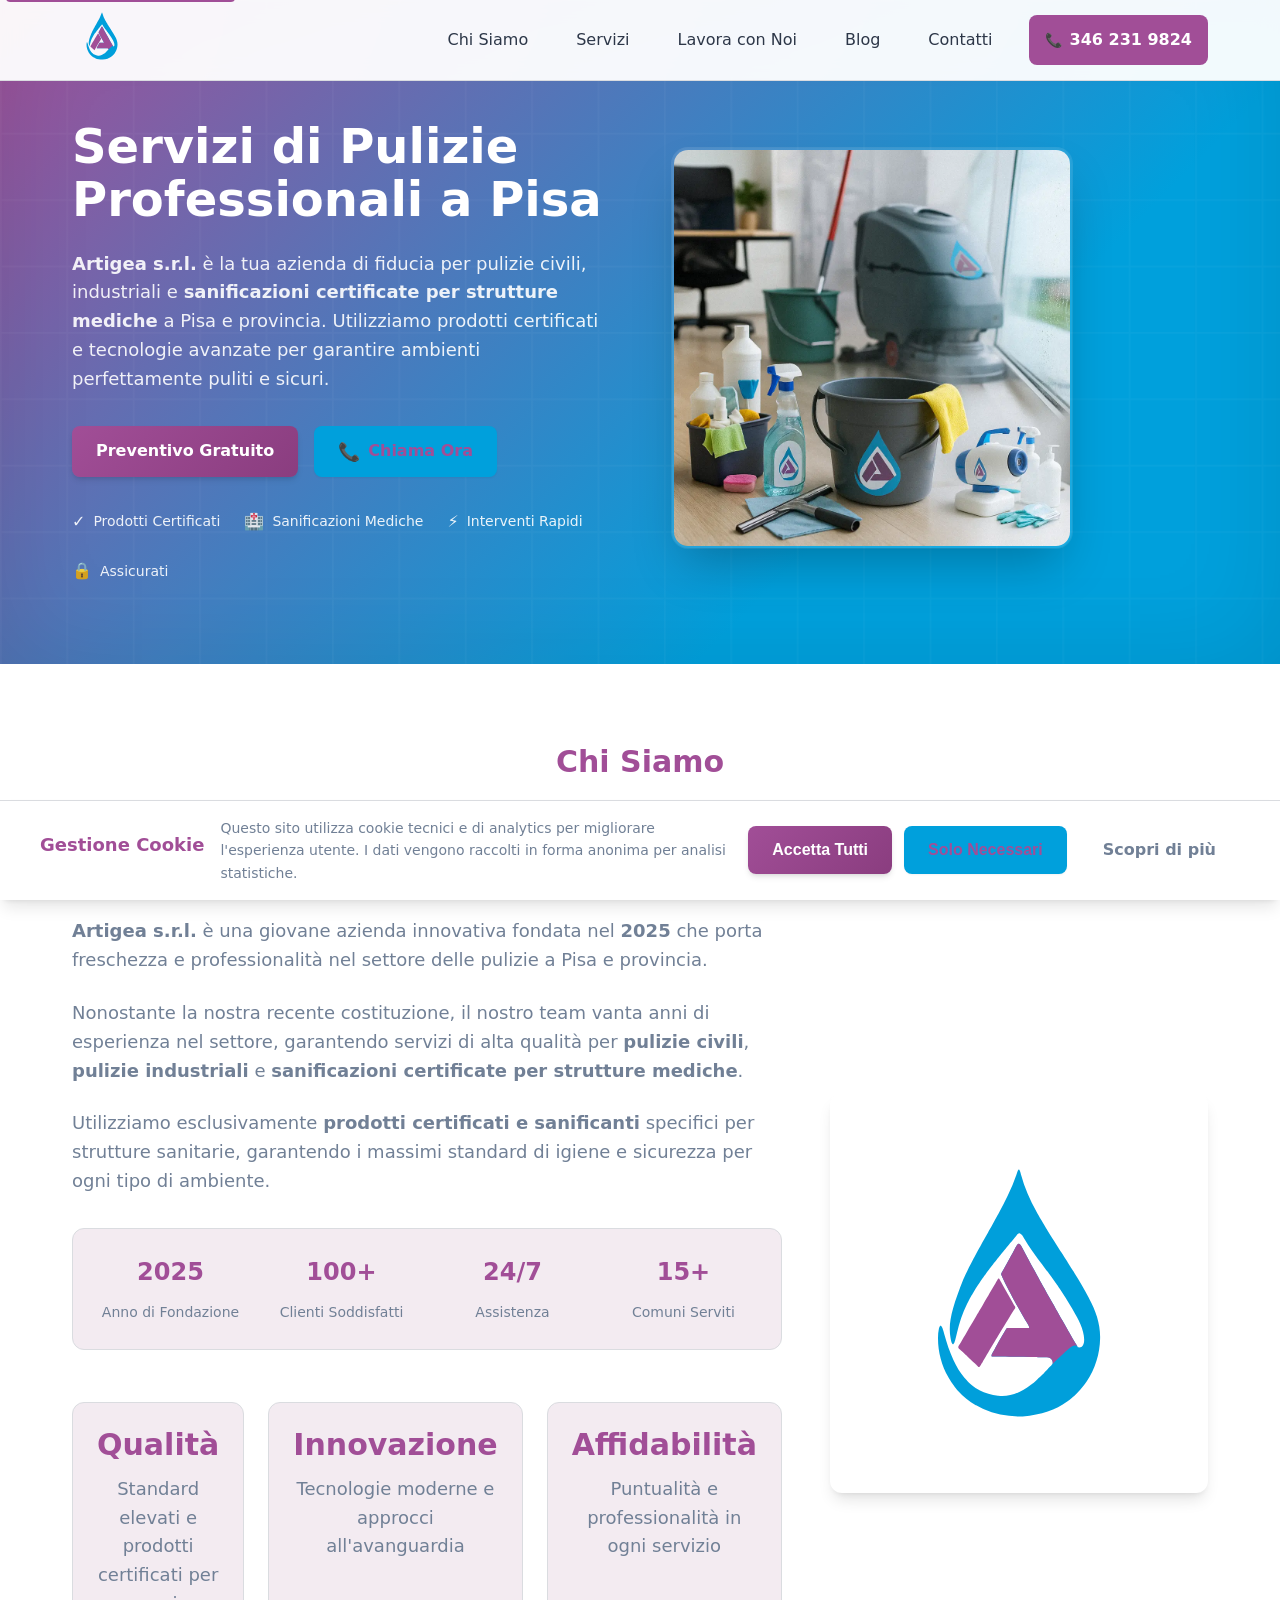
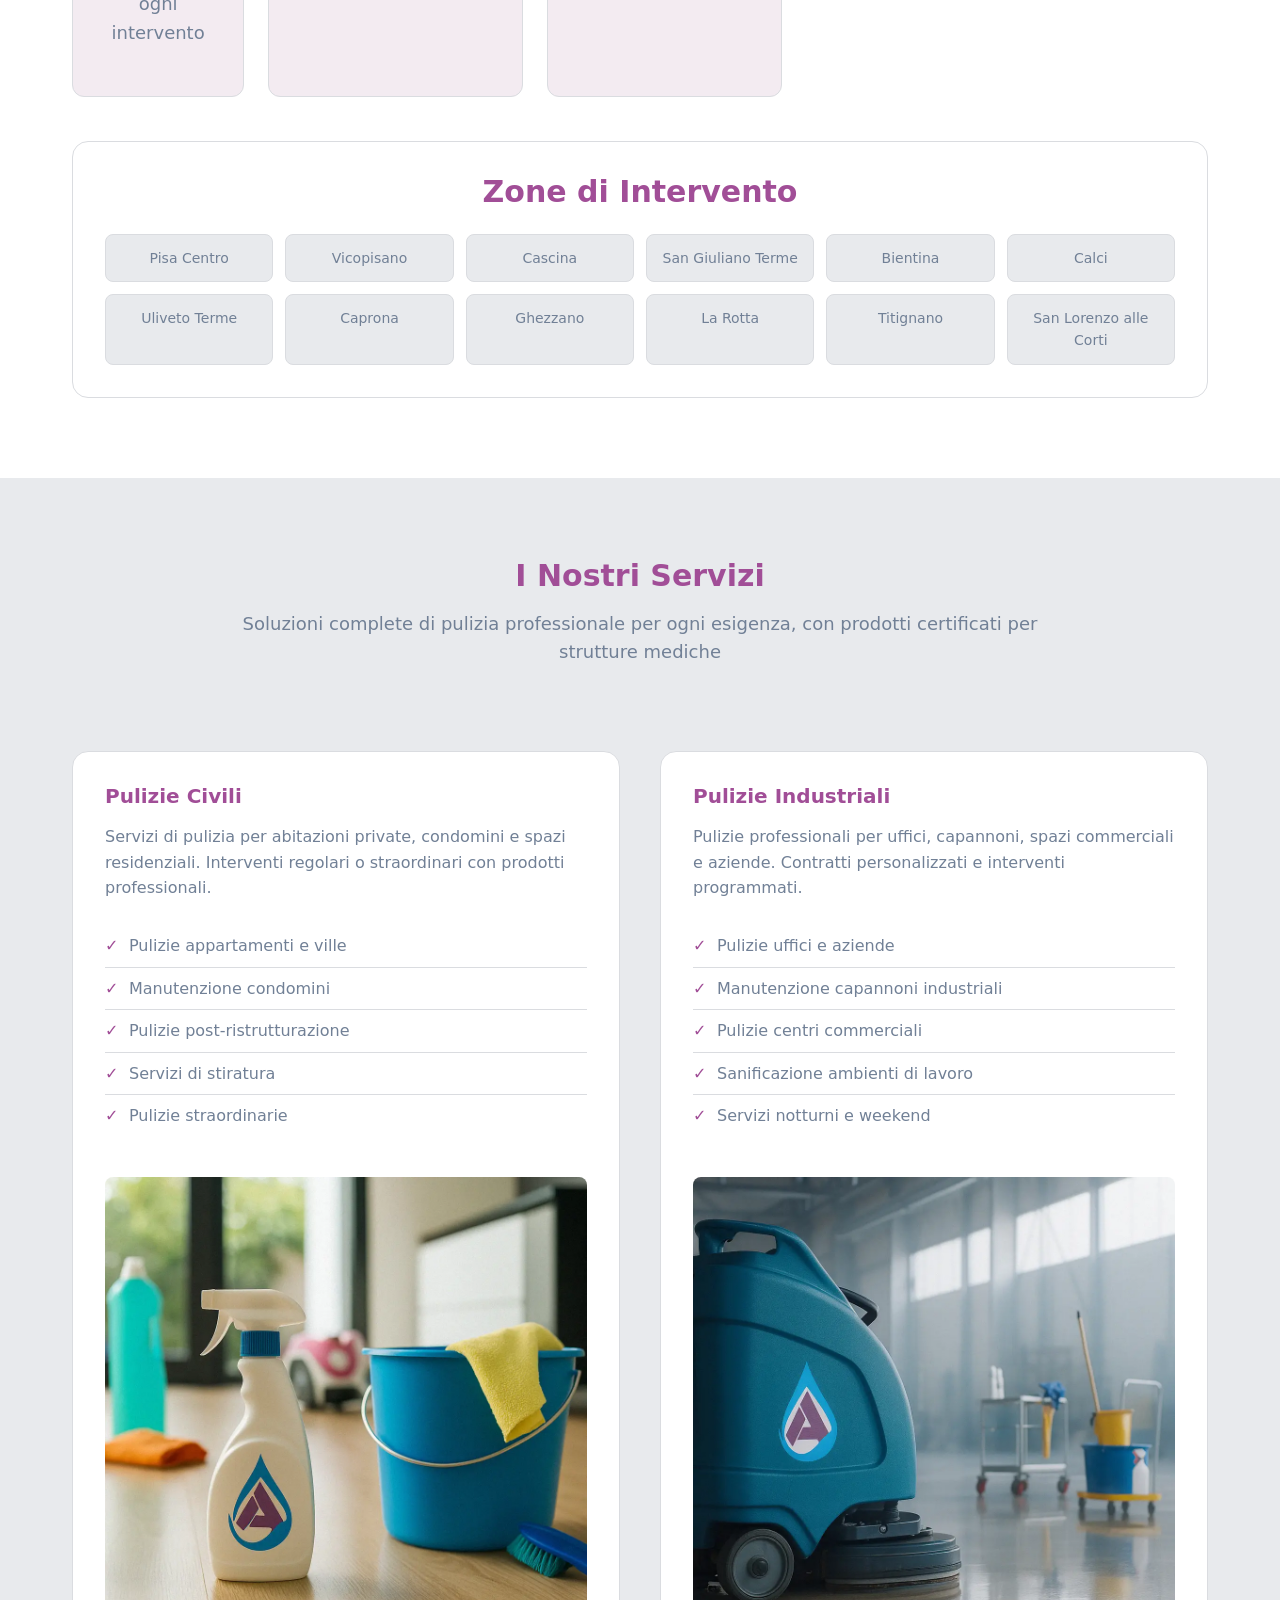
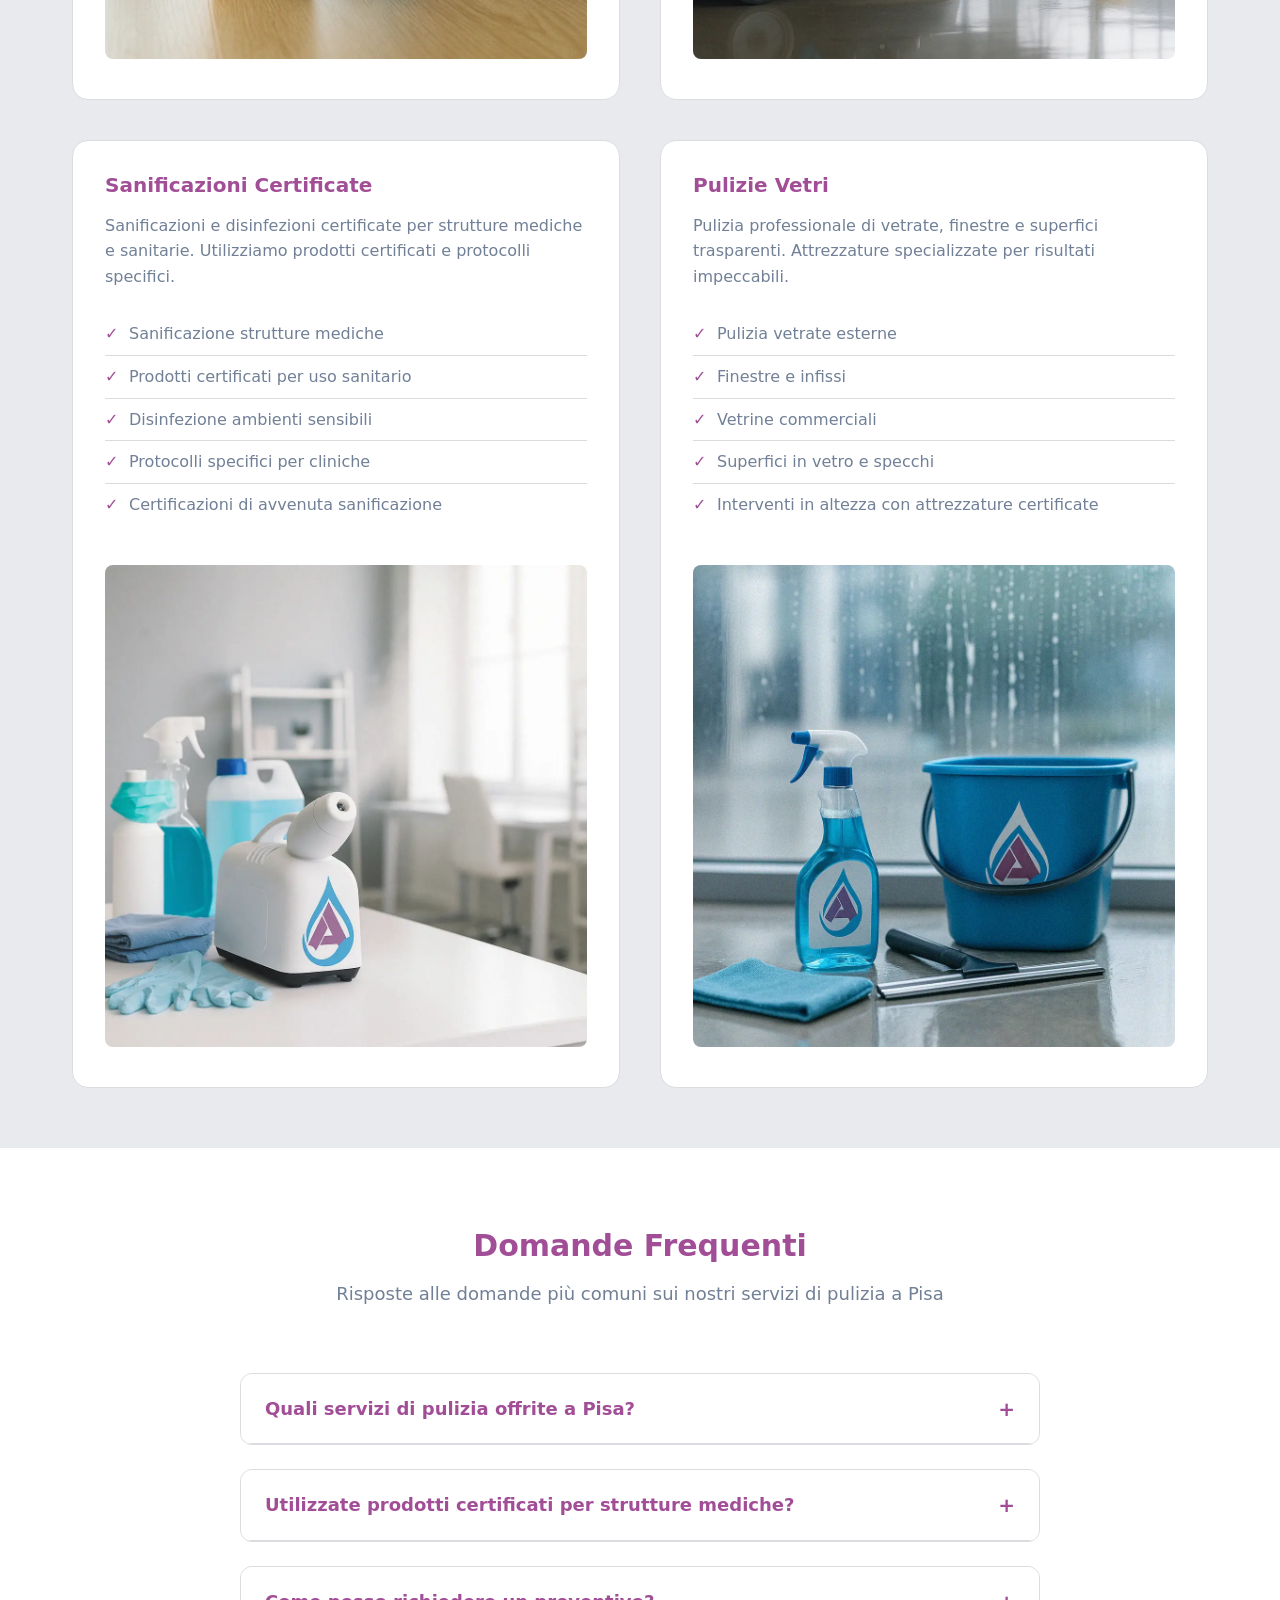
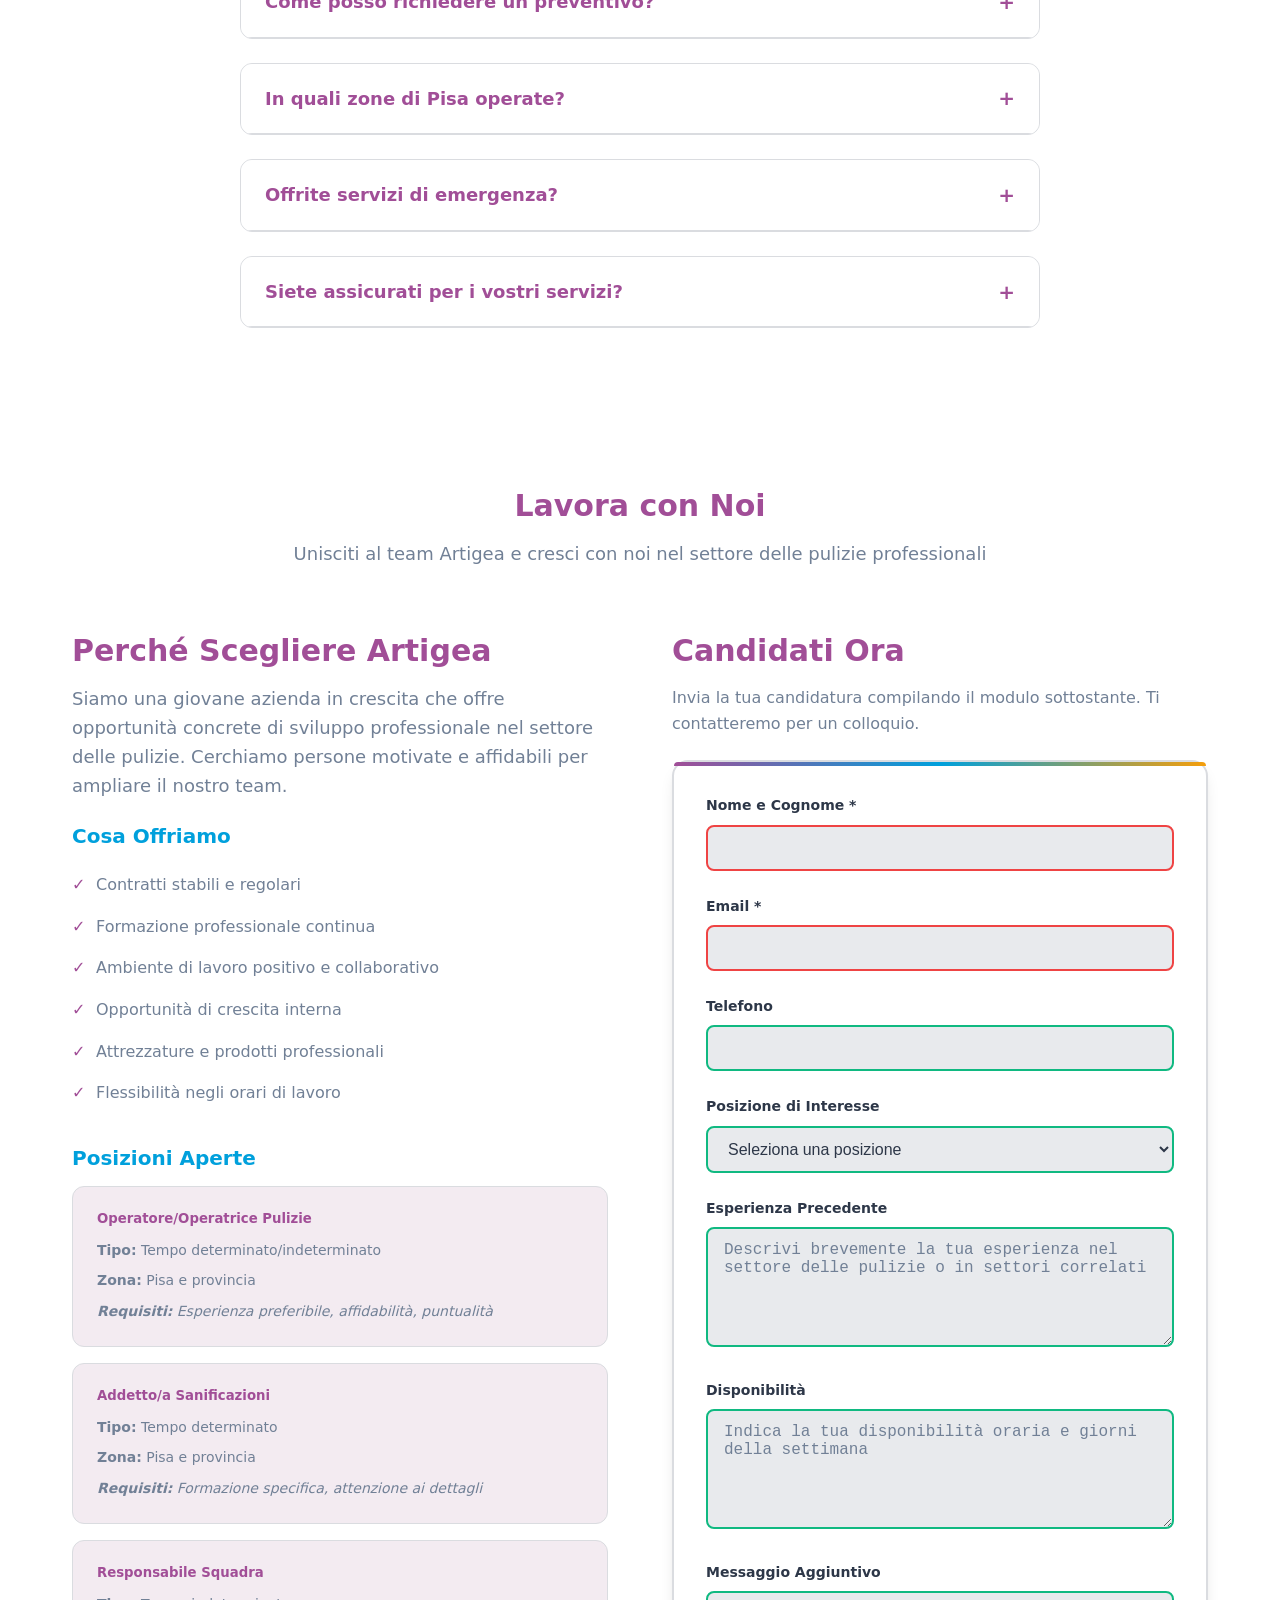
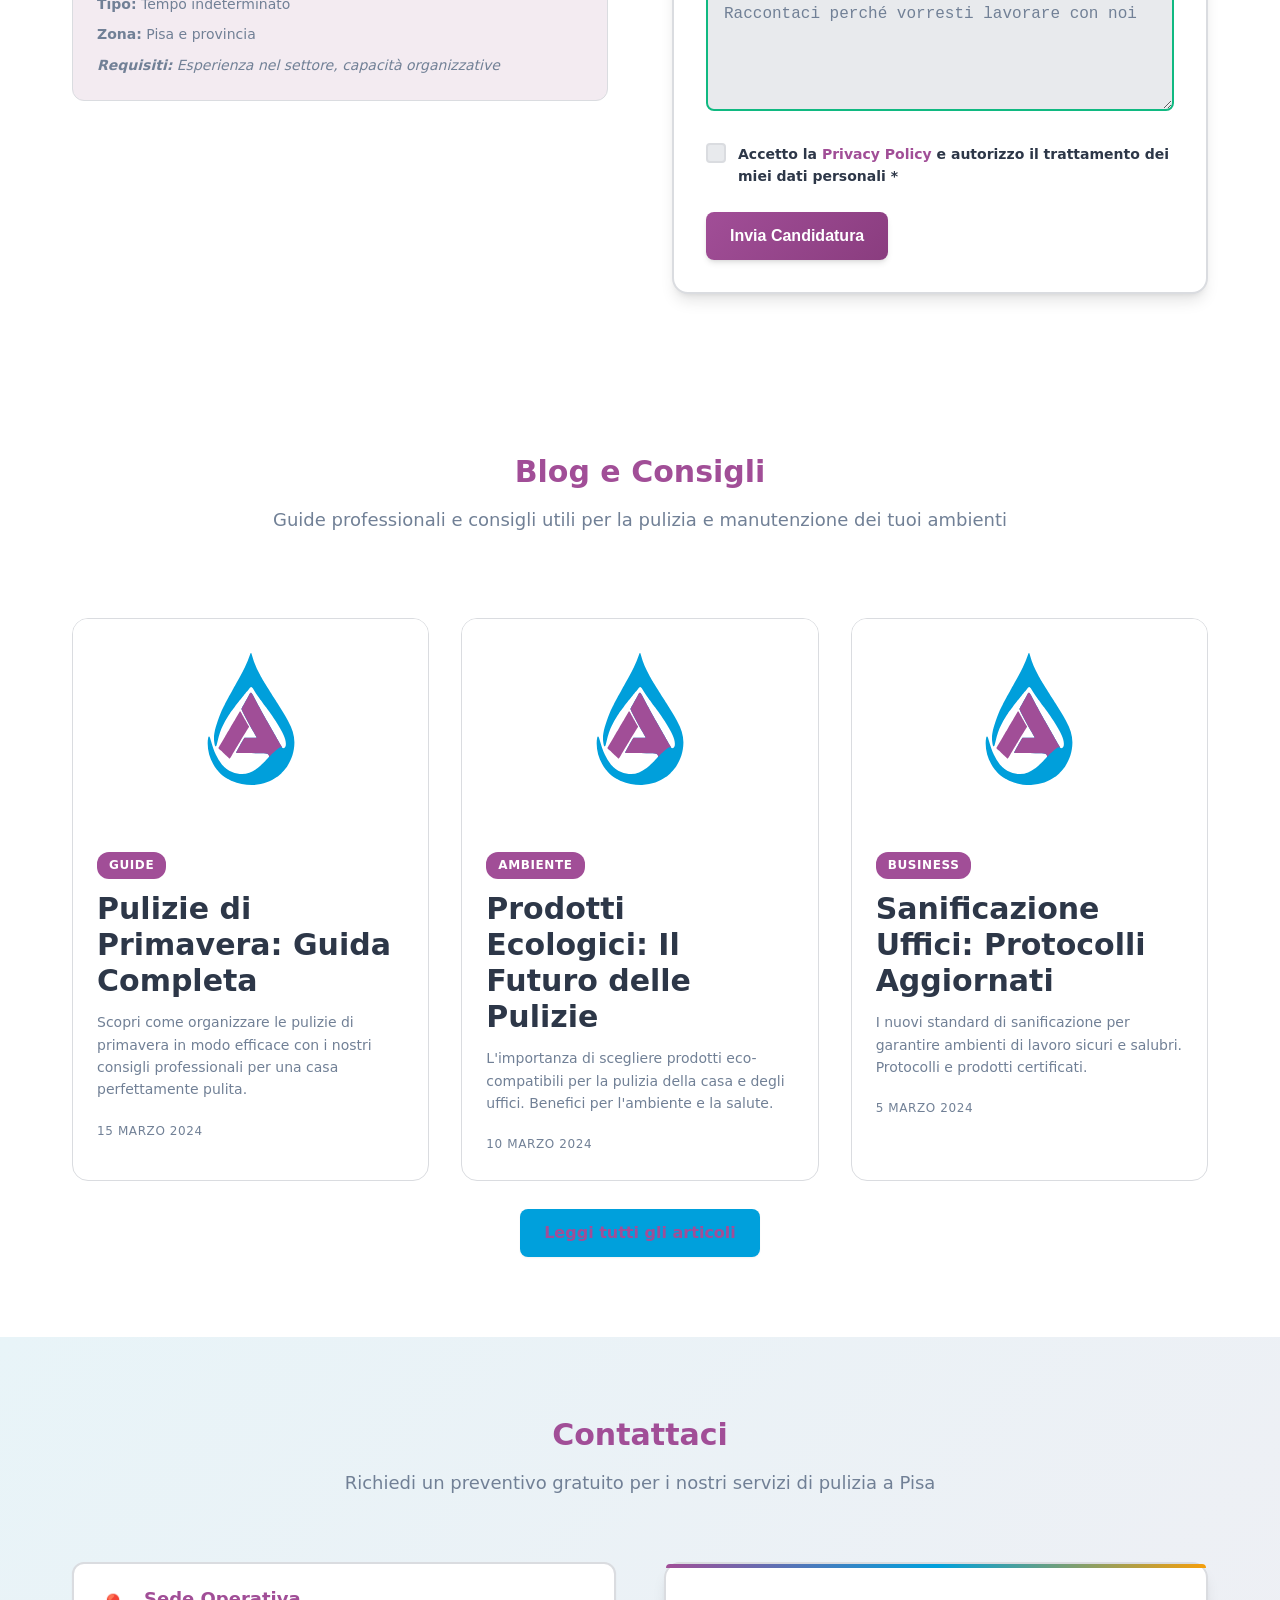
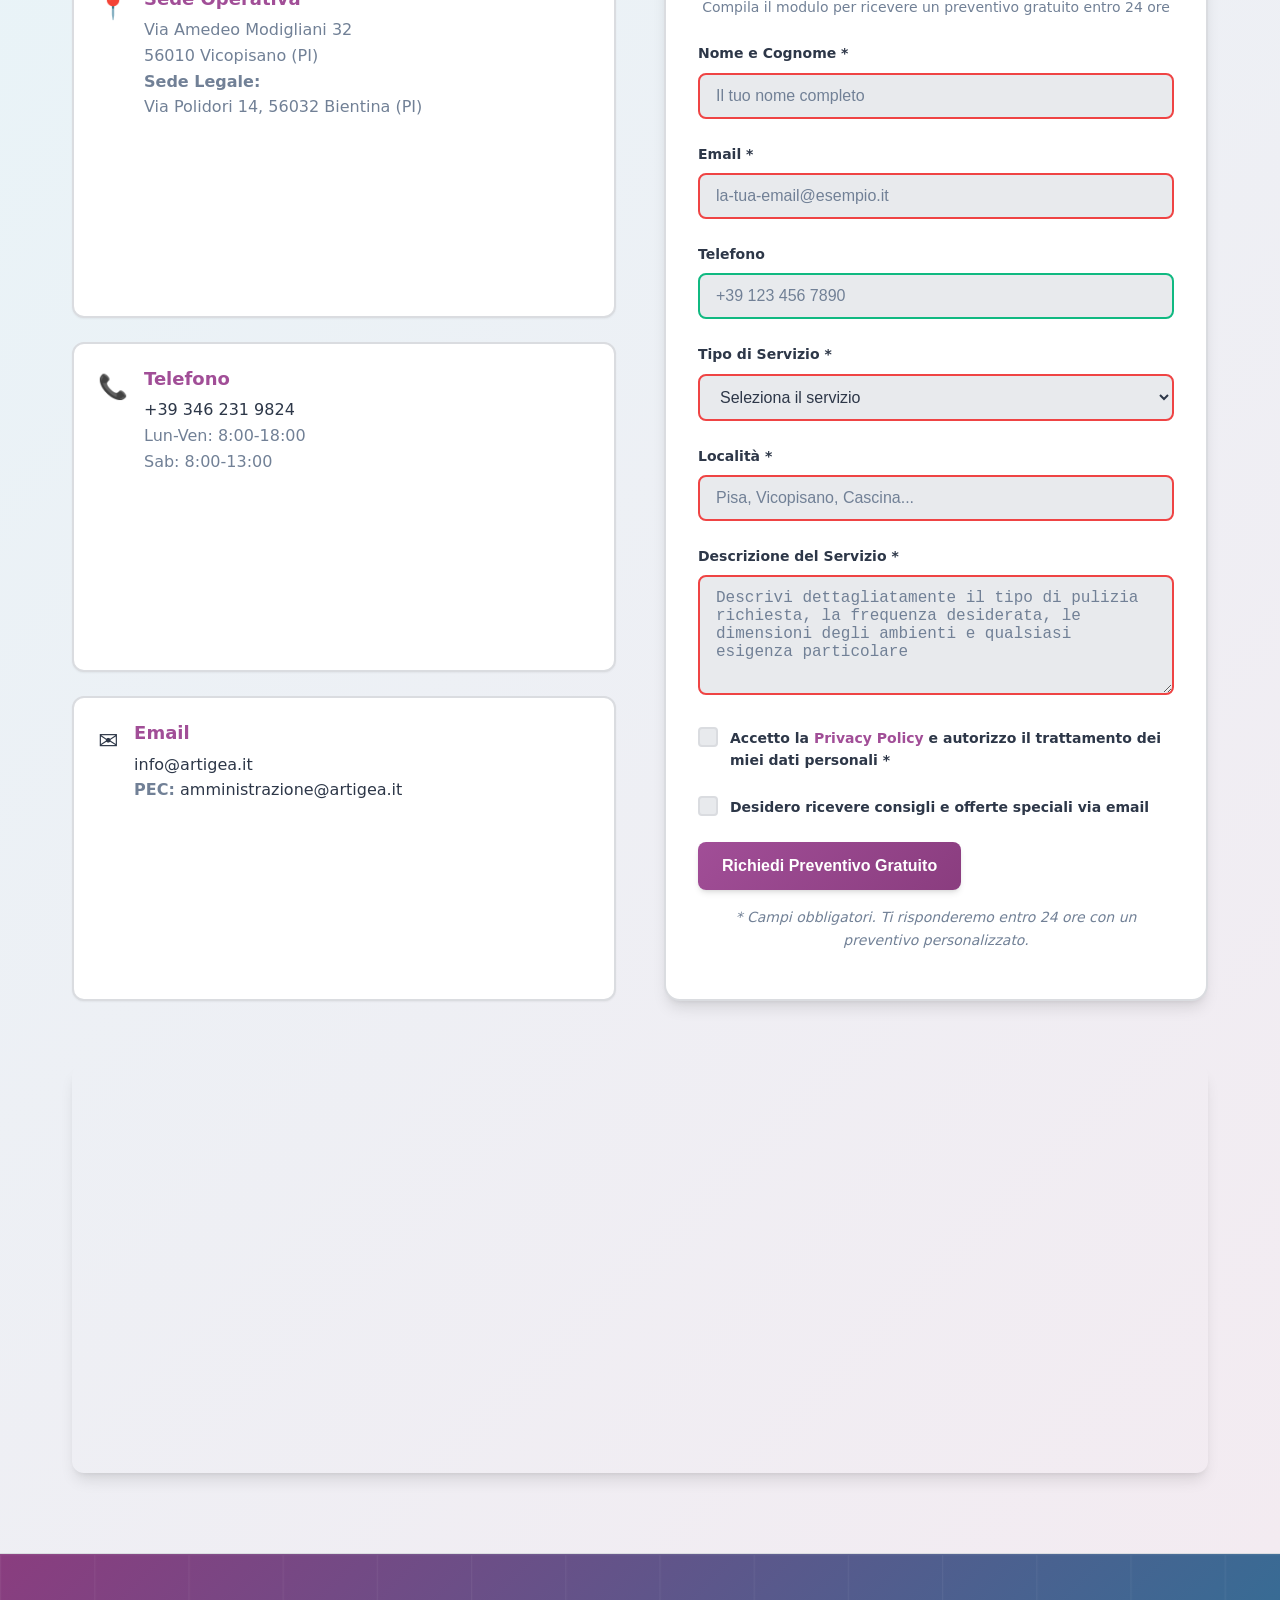
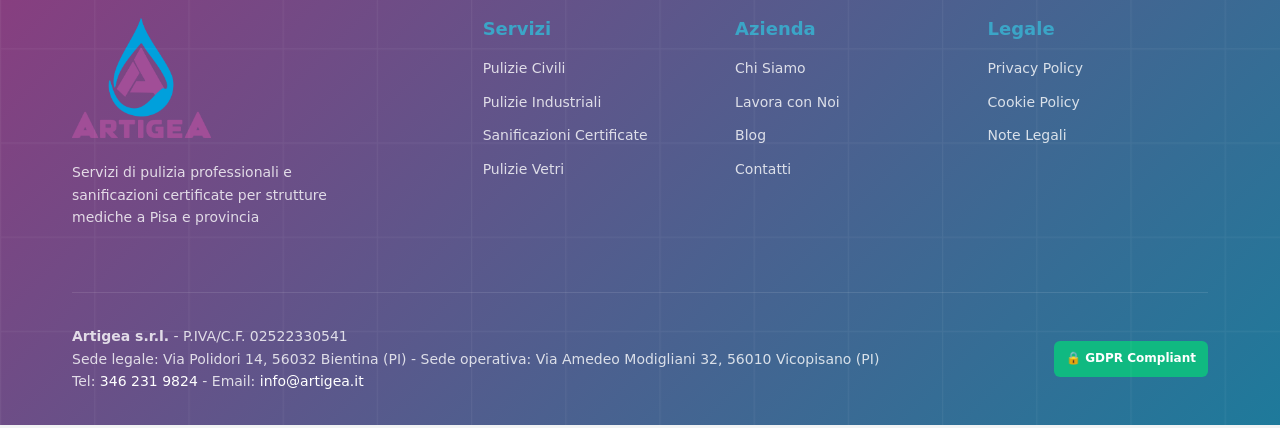
==== commit 44bc72f6: "Add files via upload" ====
--- a/index.html
+++ b/index.html
@@ -61,8 +61,8 @@
         "alternateName": "Artigea",
         "description": "Azienda specializzata in servizi di pulizie professionali, sanificazioni certificate e disinfezione per strutture mediche a Pisa e provincia",
         "url": "https://www.artigea.com",
-        "logo": "https://www.artigea.com/img/LogoCompleto.png",
-        "image": "https://www.artigea.com/img/LogoCompleto.png",
+        "logo": "https://www.artigea.com/./img/logo.svg",
+        "image": "https://www.artigea.com/./img/logo.svg",
         "telephone": "+393462319824",
         "email": "info@artigea.it",
         "foundingDate": "2025",
@@ -224,7 +224,7 @@
         <nav class="nav container" role="navigation" aria-label="Navigazione principale">
             <div class="nav__brand">
                 <a href="#" aria-label="Artigea s.r.l. - Torna alla homepage">
-                    <img src="img/Senza.png" alt="Logo Artigea s.r.l." class="nav__logo" width="60" height="60">
+                    <img src="./img/logo.svg" alt="Logo Artigea s.r.l." class="nav__logo" width="60" height="60">
                 </a>
             </div>
             <ul class="nav__menu" id="nav-menu" role="menubar">
@@ -302,8 +302,8 @@
                         </div>
                     </div>
                     <div class="hero__image">
-                        <img src="img/Senza.png" alt="Artigea s.r.l. - Team professionale pulizie Pisa" 
-                             style="object-fit: contain; background: white; padding: 2rem;" 
+                        <img src="./assets/PulizieGeneriche.webp" alt="Artigea s.r.l. - Team professionale pulizie Pisa" 
+                             style="object-fit: contain;" 
                              width="400" height="400" loading="eager">
                     </div>
                 </div>
@@ -370,7 +370,7 @@
                         </div>
                     </div>
                     <div class="about__image">
-                        <img src="img/Senza.png" alt="Artigea s.r.l. - Azienda pulizie professionali Pisa" 
+                        <img src="./img/logo.svg" alt="Artigea s.r.l. - Azienda pulizie professionali Pisa" 
                              style="object-fit: contain; background: white; padding: 2rem;" 
                              width="500" height="400" loading="lazy">
                     </div>
@@ -409,9 +409,6 @@
                 </div>
                 <div class="services__grid">
                     <article class="service-card">
-                        <div class="service-card__icon">
-                            <img src="assets/icons/home-cleaning.svg" alt="Icona pulizie civili" width="32" height="32">
-                        </div>
                         <h3 class="service-card__title">Pulizie Civili</h3>
                         <p class="service-card__description">
                             Servizi di pulizia per abitazioni private, condomini e spazi residenziali. 
@@ -424,14 +421,11 @@
                             <li>Servizi di stiratura</li>
                             <li>Pulizie straordinarie</li>
                         </ul>
-                        <img src="https://images.pexels.com/photos/4239013/pexels-photo-4239013.jpeg" 
+                        <img src="./assets/PulizeCivili.webp" 
                              alt="Pulizie civili professionali Pisa" class="service-card__image" loading="lazy">
                     </article>
 
                     <article class="service-card">
-                        <div class="service-card__icon">
-                            <img src="assets/icons/office-cleaning.svg" alt="Icona pulizie industriali" width="32" height="32">
-                        </div>
                         <h3 class="service-card__title">Pulizie Industriali</h3>
                         <p class="service-card__description">
                             Pulizie professionali per uffici, capannoni, spazi commerciali e aziende. 
@@ -444,14 +438,11 @@
                             <li>Sanificazione ambienti di lavoro</li>
                             <li>Servizi notturni e weekend</li>
                         </ul>
-                        <img src="https://images.pexels.com/photos/4239092/pexels-photo-4239092.jpeg" 
+                        <img src="./assets/PulizieIndustriali.webp" 
                              alt="Pulizie industriali professionali Pisa" class="service-card__image" loading="lazy">
                     </article>
 
                     <article class="service-card">
-                        <div class="service-card__icon">
-                            <img src="assets/icons/sanitization.svg" alt="Icona sanificazioni" width="32" height="32">
-                        </div>
                         <h3 class="service-card__title">Sanificazioni Certificate</h3>
                         <p class="service-card__description">
                             Sanificazioni e disinfezioni certificate per strutture mediche e sanitarie. 
@@ -464,14 +455,11 @@
                             <li>Protocolli specifici per cliniche</li>
                             <li>Certificazioni di avvenuta sanificazione</li>
                         </ul>
-                        <img src="https://images.pexels.com/photos/4167541/pexels-photo-4167541.jpeg" 
+                        <img src="./assets/PulizieSanificazioni.webp" 
                              alt="Sanificazioni certificate strutture mediche Pisa" class="service-card__image" loading="lazy">
                     </article>
 
                     <article class="service-card">
-                        <div class="service-card__icon">
-                            <img src="assets/icons/window-cleaning.svg" alt="Icona pulizie vetri" width="32" height="32">
-                        </div>
                         <h3 class="service-card__title">Pulizie Vetri</h3>
                         <p class="service-card__description">
                             Pulizia professionale di vetrate, finestre e superfici trasparenti. 
@@ -484,7 +472,7 @@
                             <li>Superfici in vetro e specchi</li>
                             <li>Interventi in altezza con attrezzature certificate</li>
                         </ul>
-                        <img src="https://images.pexels.com/photos/4239119/pexels-photo-4239119.jpeg" 
+                        <img src="./assets/PulizieVetri.webp" 
                              alt="Pulizie vetri professionali Pisa" class="service-card__image" loading="lazy">
                     </article>
                 </div>
@@ -713,7 +701,7 @@
                 </div>
                 <div class="blog__grid">
                     <article class="blog-card">
-                        <img src="img/Senza.png" alt="Pulizie di primavera - Guida completa" 
+                        <img src="./img/logo.svg" alt="Pulizie di primavera - Guida completa" 
                              class="blog-card__image" loading="lazy"
                              style="object-fit: contain; background: white; padding: 1rem;">
                         <div class="blog-card__content">
@@ -732,7 +720,7 @@
                     </article>
 
                     <article class="blog-card">
-                        <img src="img/Senza.png" alt="Prodotti ecologici per pulizie" 
+                        <img src="./img/logo.svg" alt="Prodotti ecologici per pulizie" 
                              class="blog-card__image" loading="lazy"
                              style="object-fit: contain; background: white; padding: 1rem;">
                         <div class="blog-card__content">
@@ -751,7 +739,7 @@
                     </article>
 
                     <article class="blog-card">
-                        <img src="img/Senza.png" alt="Sanificazione uffici post-covid" 
+                        <img src="./img/logo.svg" alt="Sanificazione uffici post-covid" 
                              class="blog-card__image" loading="lazy"
                              style="object-fit: contain; background: white; padding: 1rem;">
                         <div class="blog-card__content">
--- a/css/main.css
+++ b/css/main.css
@@ -10,7 +10,7 @@
 :root {
     /* Brand Colors - Colori Aziendali Artigea (ORIGINALI) */
     --color-primary: #a14e97;        /* Viola aziendale */
-    --color-secondary: #2596be;      /* Blu aziendale */
+    --color-secondary:#00a0dc;      /* Blu aziendale */
     --color-accent: #f59e0b;         /* Arancione energia */
     --color-success: #10b981;
     --color-warning: #f59e0b;
@@ -230,7 +230,7 @@
 }
 
 .nav__phone:hover {
-    background: var(--color-primary-dark);
+    background: var(--color-secondary);
     transform: translateY(-2px);
     box-shadow: var(--shadow-lg);
 }
@@ -305,7 +305,7 @@
 /* Hero Section */
 .hero {
     padding: 120px 0 var(--spacing-20);
-    background: linear-gradient(135deg, var(--color-primary) 0%, var(--color-secondary) 70%, var(--color-accent) 100%);
+    background: linear-gradient(135deg, var(--color-primary) 0%, var(--color-secondary) 70%);
     position: relative;
     overflow: hidden;
     color: white;
@@ -391,8 +391,6 @@
 }
 
 .hero__image img {
-    width: 100%;
-    height: 400px;
     border: 2px solid var(--color-border);
     border-radius: 16px;
     box-shadow: 0 25px 50px -12px rgba(0, 0, 0, 0.25), 0 0 0 1px rgba(255, 255, 255, 0.1);
--- a/css/components.css
+++ b/css/components.css
@@ -47,7 +47,7 @@
 }
 
 .btn--primary:hover {
-    background: linear-gradient(135deg, var(--color-primary-dark), var(--color-primary));
+    background: var(--color-secondary);
     transform: translateY(-2px);
     box-shadow: var(--shadow-lg);
 }
@@ -65,9 +65,8 @@
 }
 
 .btn--outline {
-    background: transparent;
+    background: var(--color-secondary);
     color: var(--color-primary);
-    border: 2px solid var(--color-primary);
     box-shadow: var(--shadow-sm);
 }
 
@@ -173,7 +172,7 @@
 
 .service-card__image {
     width: 100%;
-    height: 200px;
+    height: auto;
     object-fit: cover;
     border-radius: 8px;
     margin-top: var(--spacing-4);
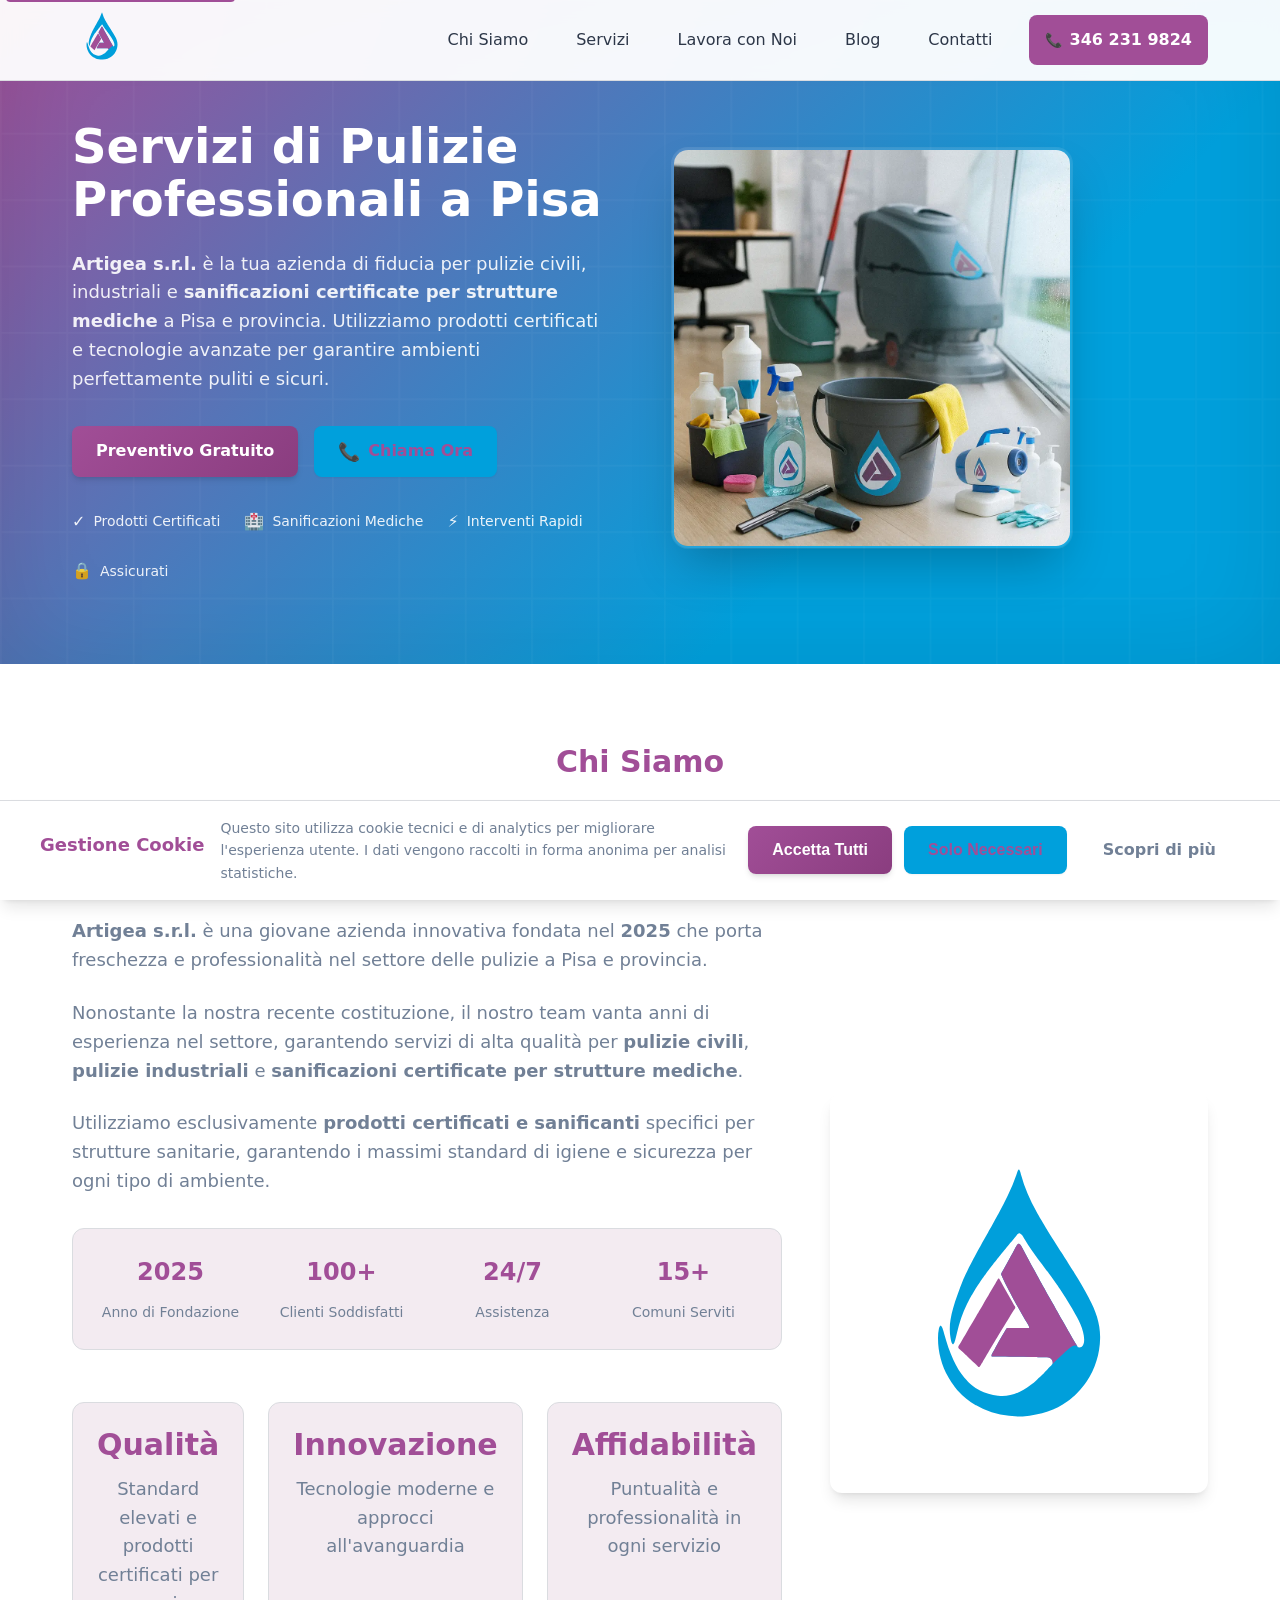
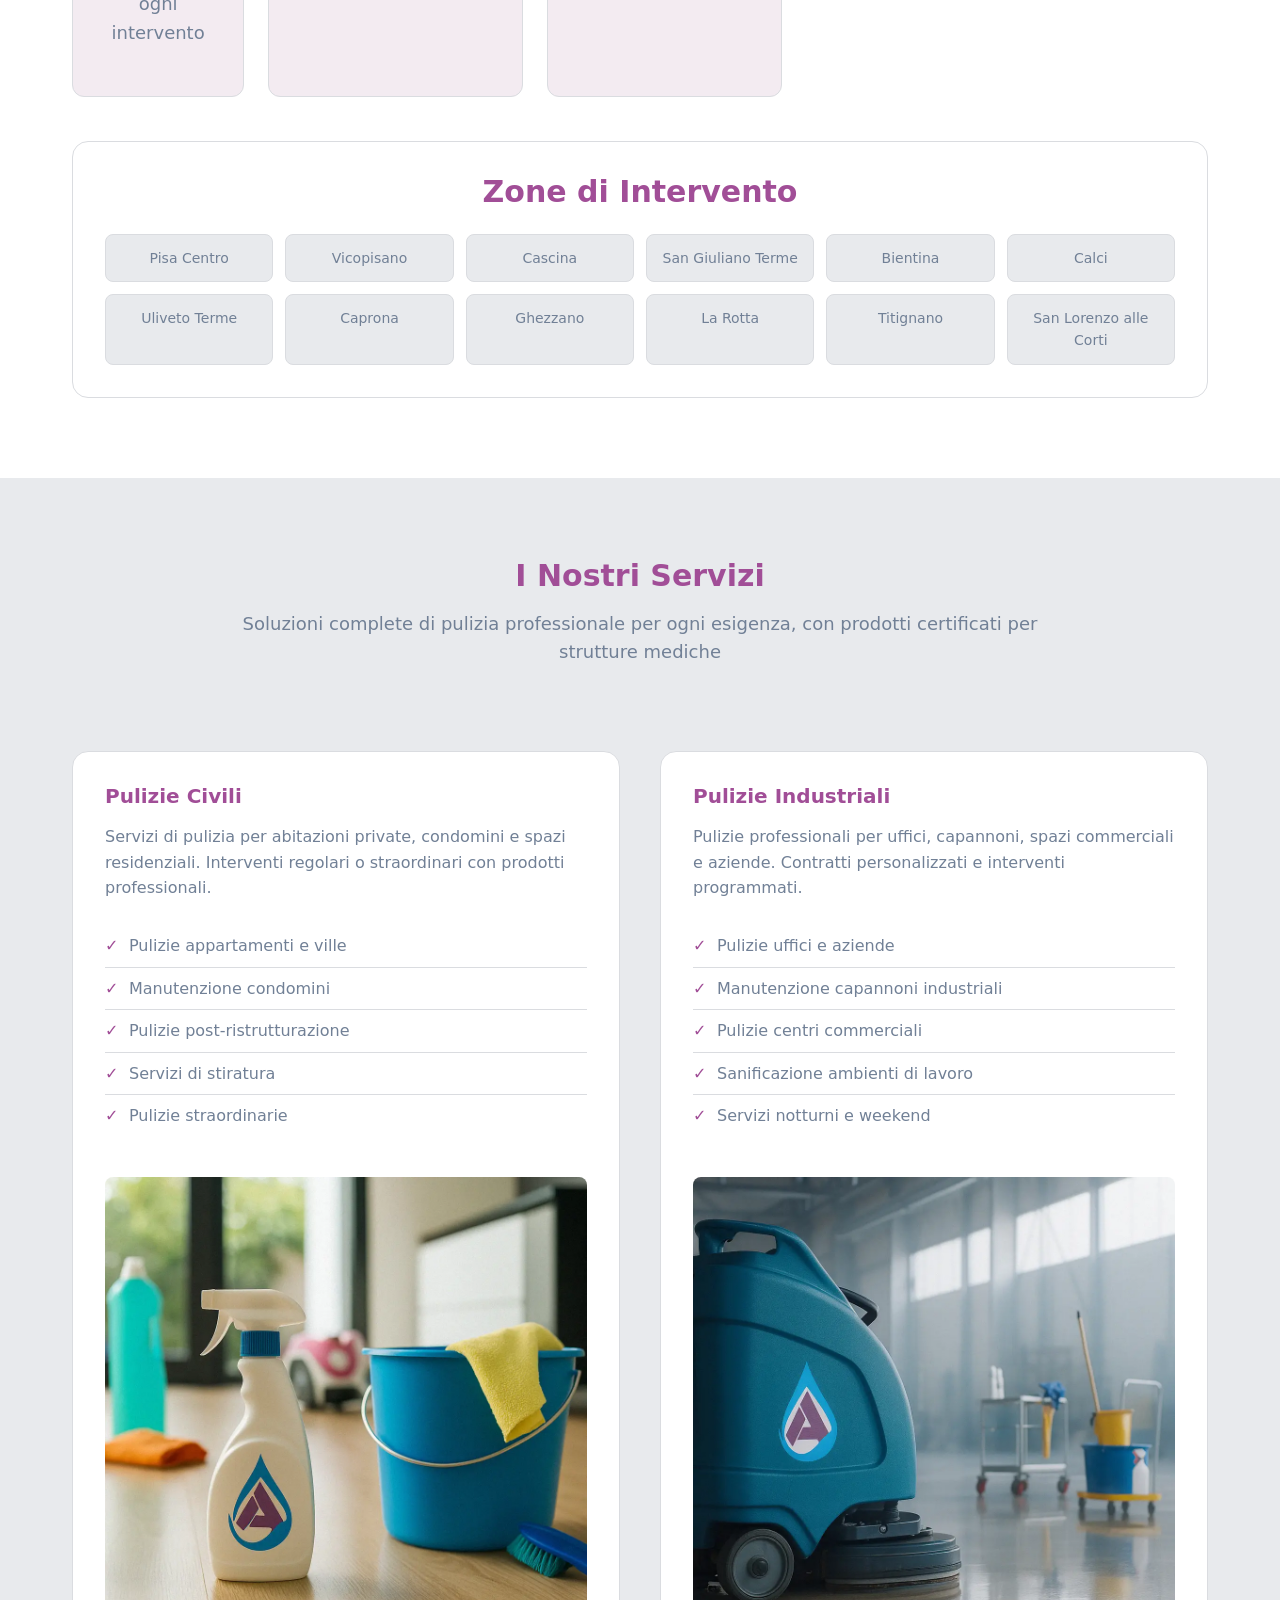
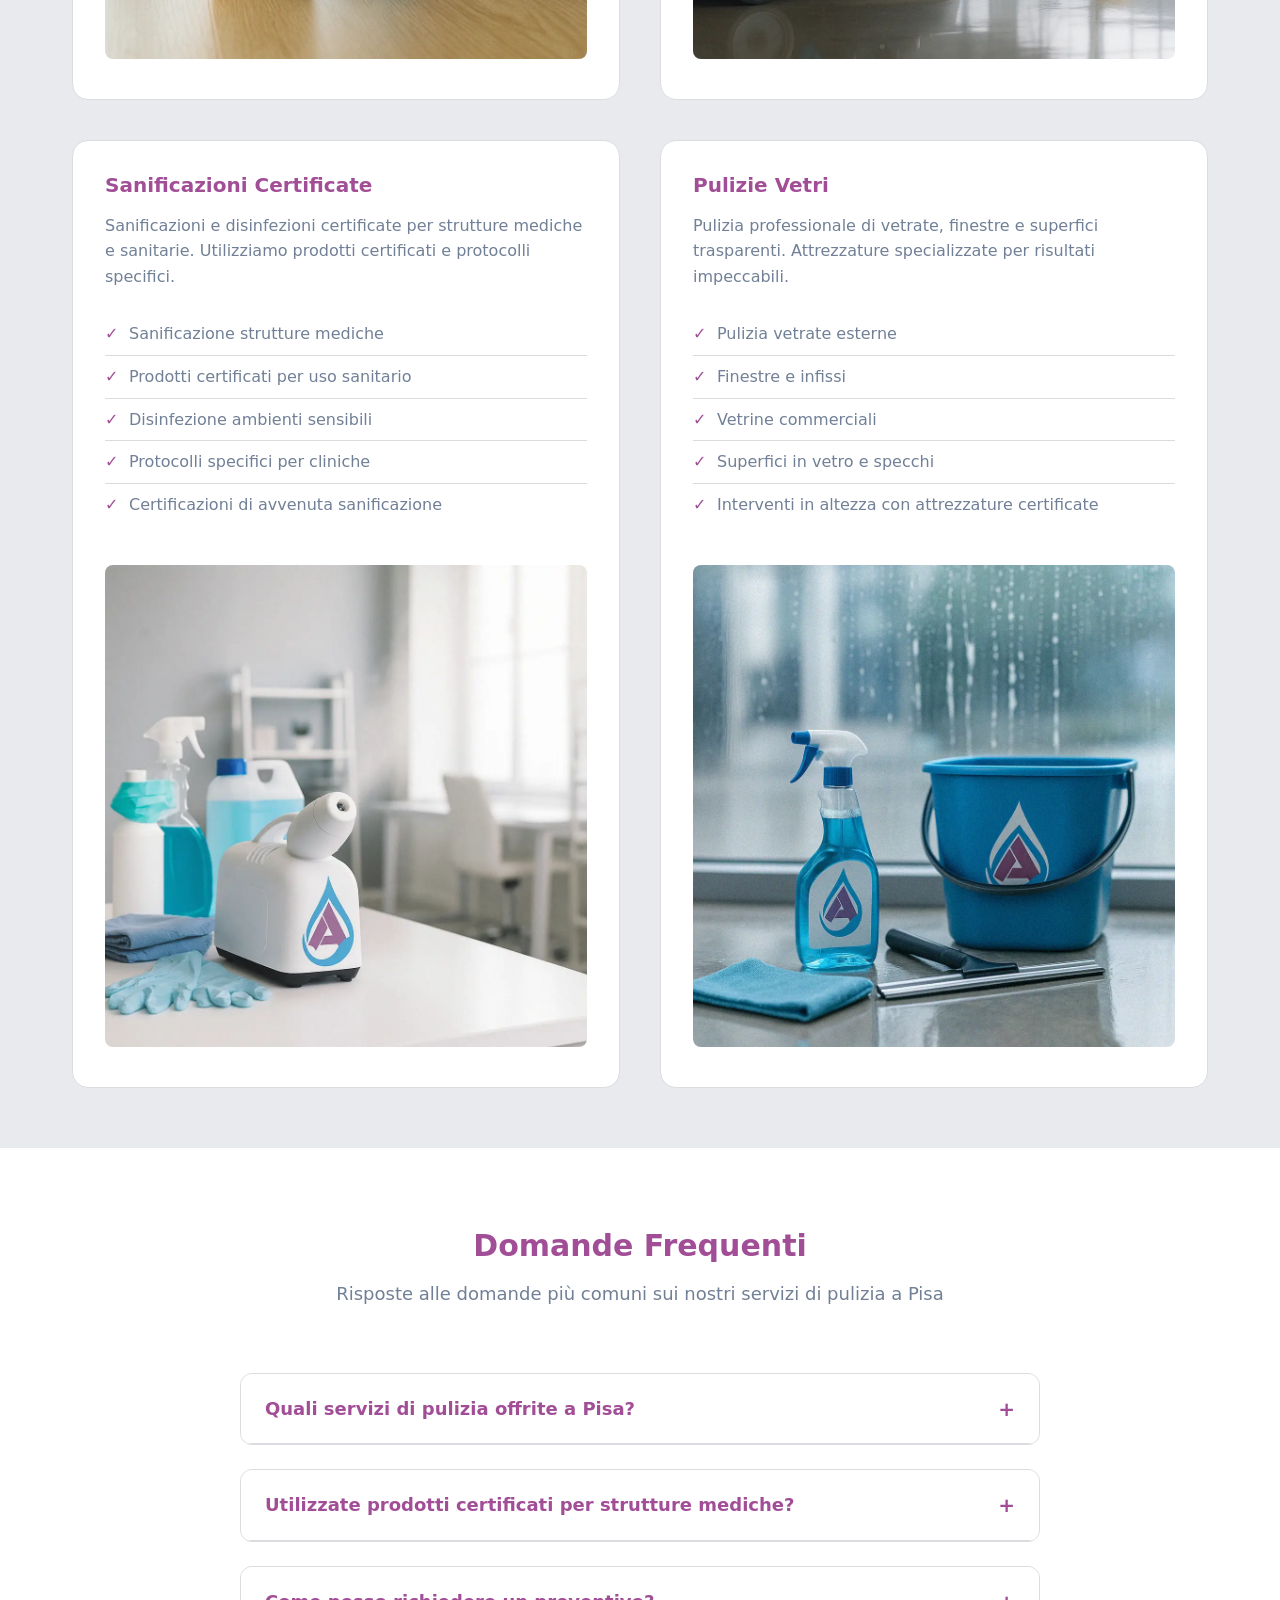
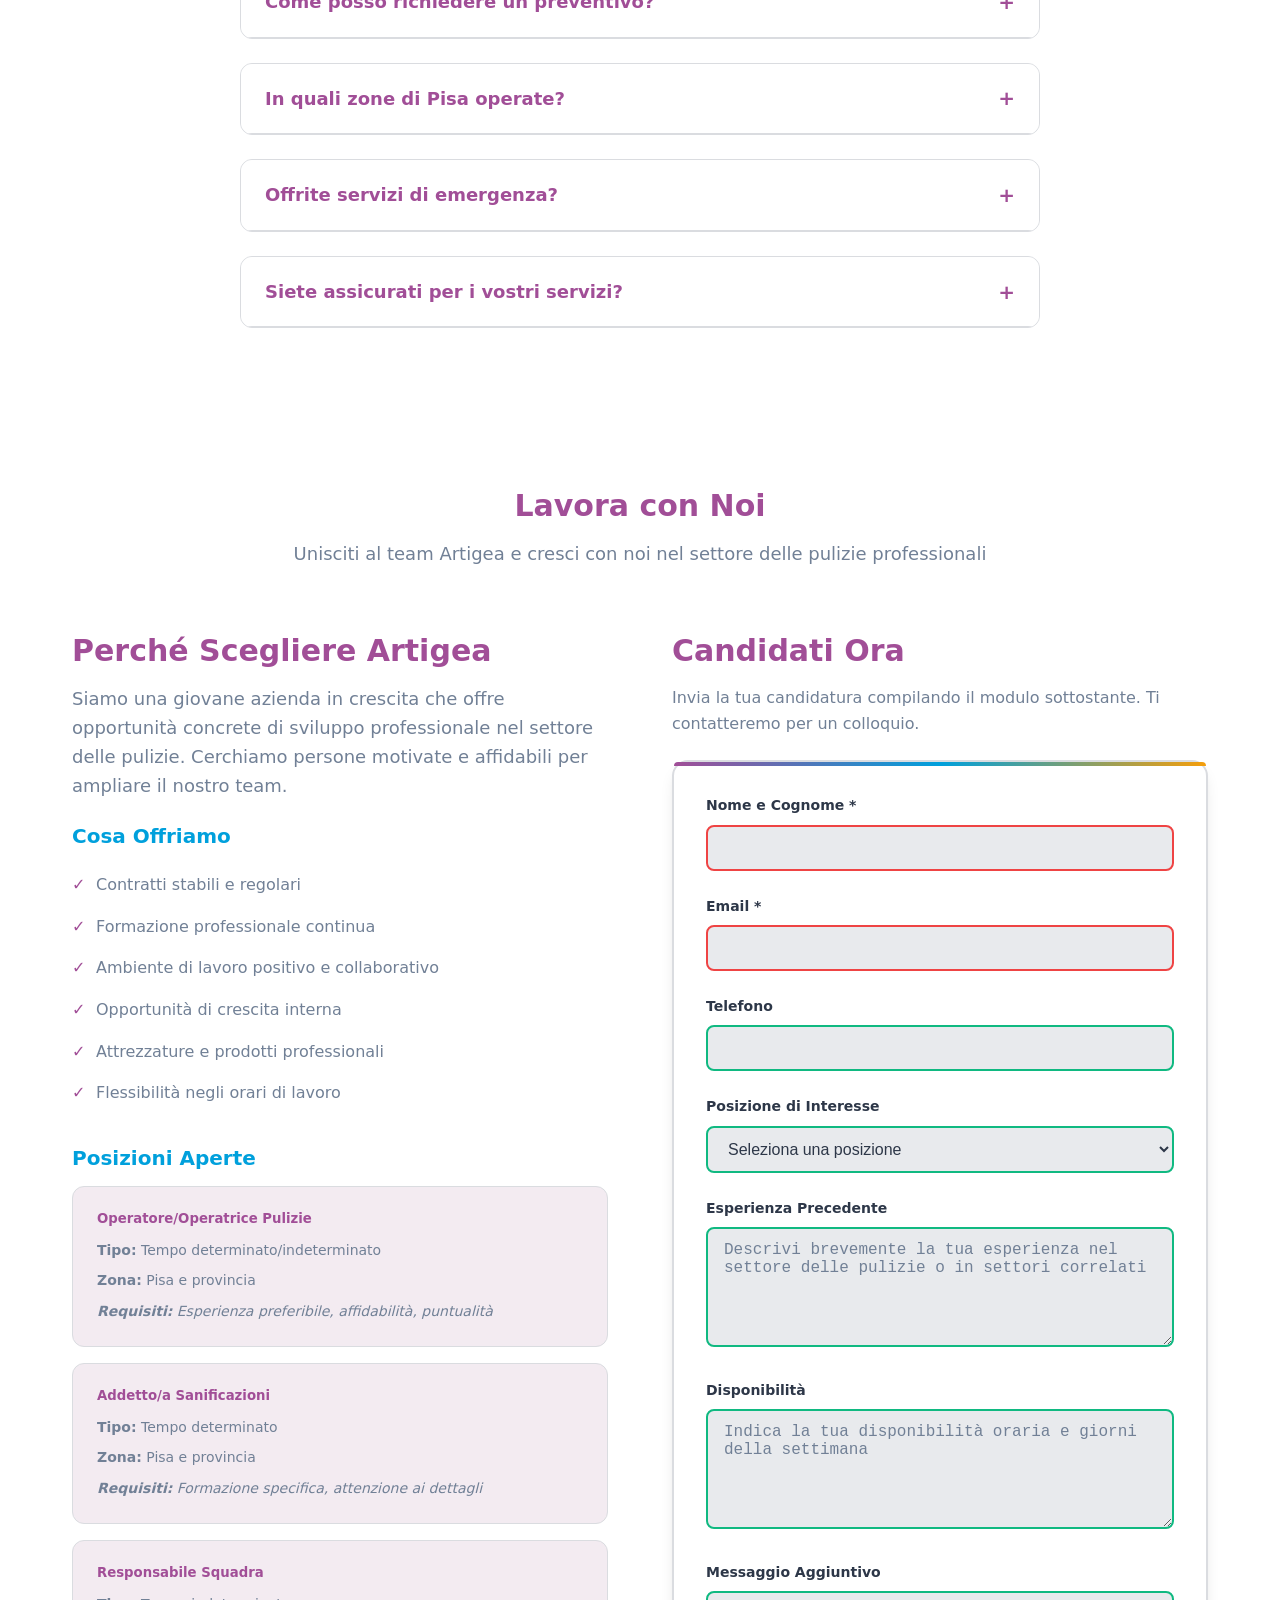
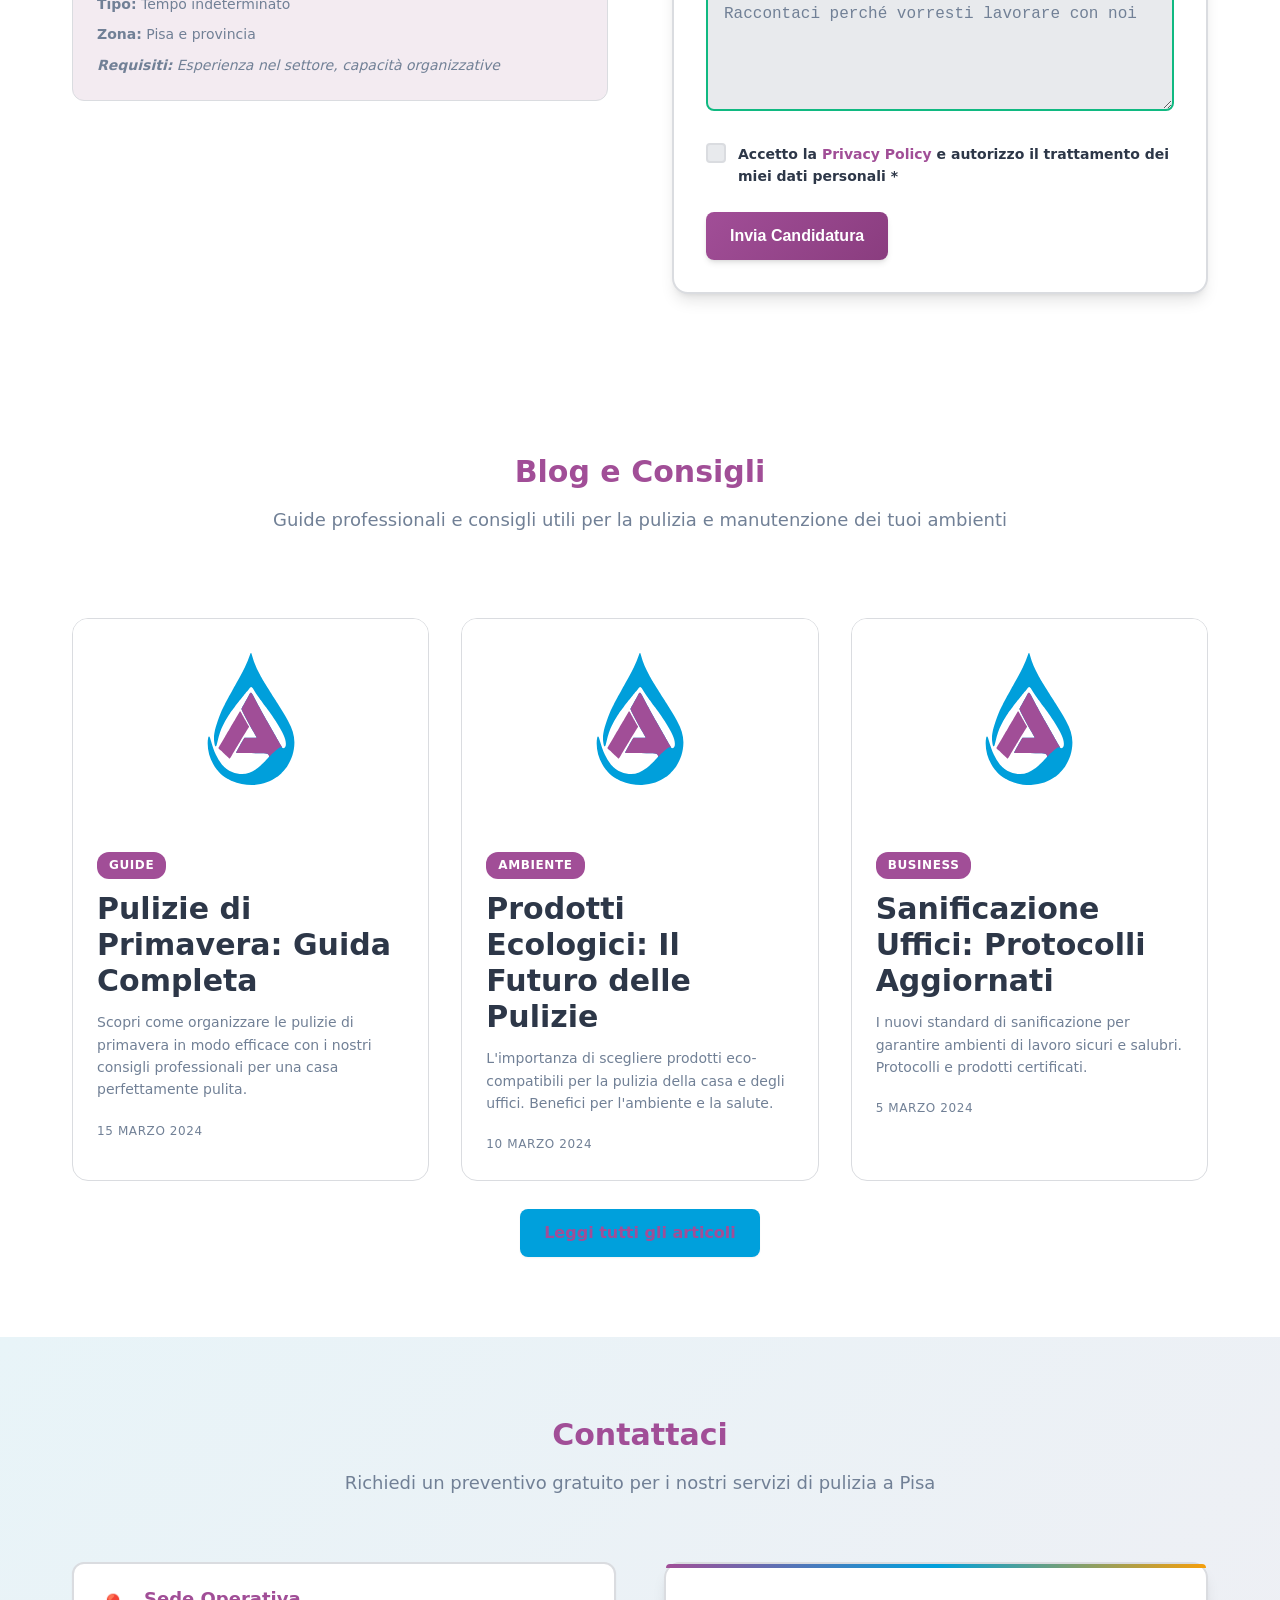
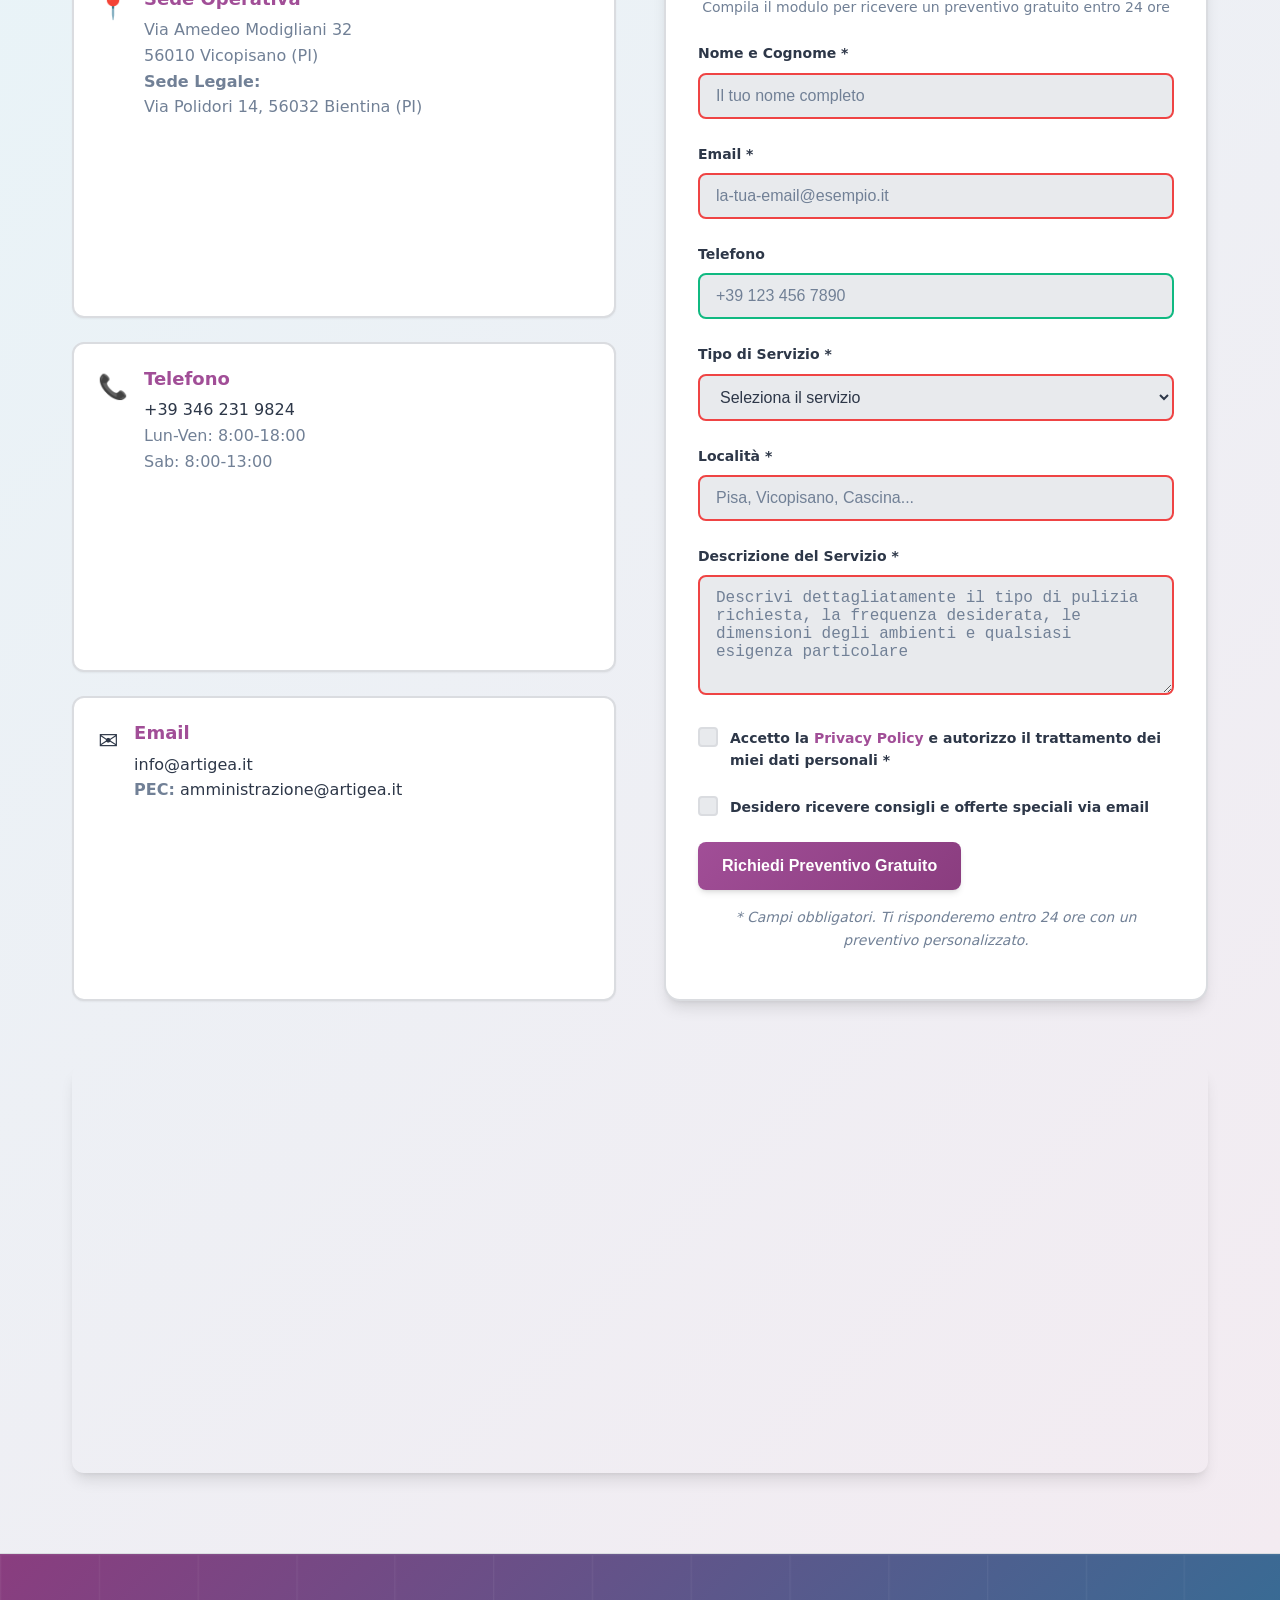
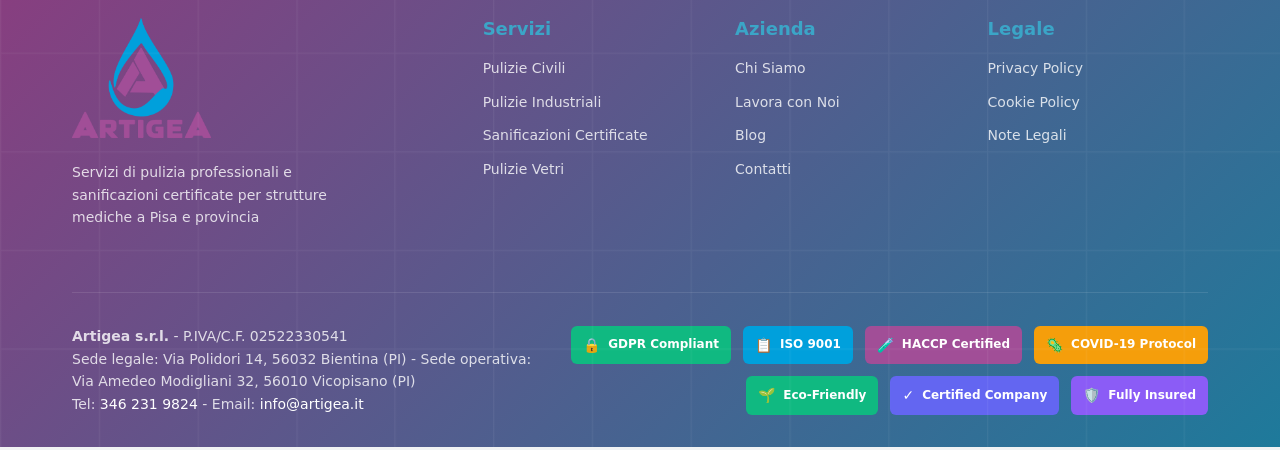
==== commit fd5d11e9: "Aggiungi badge professionali nel footer" ====
--- a/index.html
+++ b/index.html
@@ -936,7 +936,34 @@
                     <p>Tel: <a href="tel:+393462319824">346 231 9824</a> - Email: <a href="mailto:info@artigea.it">info@artigea.it</a></p>
                 </div>
                 <div class="footer__badges">
-                    <span class="gdpr-badge">🔒 GDPR Compliant</span>
+                    <span class="professional-badge professional-badge--gdpr">
+                        <span class="badge-icon">🔒</span>
+                        GDPR Compliant
+                    </span>
+                    <span class="professional-badge professional-badge--iso">
+                        <span class="badge-icon">📋</span>
+                        ISO 9001
+                    </span>
+                    <span class="professional-badge professional-badge--haccp">
+                        <span class="badge-icon">🧪</span>
+                        HACCP Certified
+                    </span>
+                    <span class="professional-badge professional-badge--covid">
+                        <span class="badge-icon">🦠</span>
+                        COVID-19 Protocol
+                    </span>
+                    <span class="professional-badge professional-badge--eco">
+                        <span class="badge-icon">🌱</span>
+                        Eco-Friendly
+                    </span>
+                    <span class="professional-badge professional-badge--certified">
+                        <span class="badge-icon">✓</span>
+                        Certified Company
+                    </span>
+                    <span class="professional-badge professional-badge--insurance">
+                        <span class="badge-icon">🛡️</span>
+                        Fully Insured
+                    </span>
                 </div>
             </div>
         </div>
--- a/css/main.css
+++ b/css/main.css
@@ -81,6 +81,7 @@
 html {
     scroll-behavior: smooth;
     font-size: 16px;
+    user-select: text; /* Abilita la selezione globalmente */
 }
 
 body {
@@ -91,6 +92,7 @@
     background-color: var(--color-dark);
     -webkit-font-smoothing: antialiased;
     -moz-osx-font-smoothing: grayscale;
+    user-select: text;
 }
 
 /* Typography */
@@ -924,6 +926,10 @@
     border-top: 1px solid var(--color-border);
     color: white;
     position: relative;
+    user-select: text; /* Abilita la selezione del testo */
+    -webkit-user-select: text;
+    -moz-user-select: text;
+    -ms-user-select: text;
 }
 
 .footer::before {
@@ -934,6 +940,7 @@
     right: 0;
     bottom: 0;
     background: url('data:image/svg+xml,<svg xmlns="http://www.w3.org/2000/svg" viewBox="0 0 100 100"><defs><pattern id="footergrid" width="20" height="20" patternUnits="userSpaceOnUse"><path d="M 20 0 L 0 0 0 20" fill="none" stroke="white" stroke-width="0.5" opacity="0.05"/></pattern></defs><rect width="100" height="100" fill="url(%23footergrid)"/></svg>');
+    pointer-events: none; /* Impedisce al background pattern di bloccare la selezione */
 }
 
 .footer__content {
@@ -950,6 +957,7 @@
 
 .footer__brand {
     max-width: 300px;
+    user-select: text;
 }
 
 .footer__logo {
@@ -961,11 +969,13 @@
 .footer__brand p {
     color: rgba(255, 255, 255, 0.8);
     font-size: var(--font-size-sm);
+    user-select: text;
 }
 
 .footer__links {
     display: grid;
     gap: var(--spacing-8);
+    user-select: text;
 }
 
 @media (min-width: 640px) {
@@ -978,20 +988,24 @@
     color: var(--color-secondary-light);
     font-size: var(--font-size-lg);
     margin-bottom: var(--spacing-4);
+    user-select: text;
 }
 
 .footer__column ul {
     list-style: none;
+    user-select: text;
 }
 
 .footer__column li {
     margin-bottom: var(--spacing-2);
+    user-select: text;
 }
 
 .footer__column a {
     color: rgba(255, 255, 255, 0.8);
     font-size: var(--font-size-sm);
     transition: color var(--transition-fast);
+    user-select: text;
 }
 
 .footer__column a:hover {
@@ -1020,11 +1034,13 @@
     color: rgba(255, 255, 255, 0.8);
     font-size: var(--font-size-sm);
     margin: 0;
+    user-select: text;
 }
 
 .footer__info a {
     color: white;
     font-weight: 500;
+    user-select: text;
 }
 
 .gdpr-badge {
@@ -1037,8 +1053,77 @@
     font-size: var(--font-size-xs);
     font-weight: 600;
     border-radius: 6px;
-}
-
+    user-select: text;
+}
+
+.footer__badges {
+    display: flex;
+    flex-wrap: wrap;
+    gap: var(--spacing-3);
+    align-items: center;
+    justify-content: center;
+}
+
+@media (min-width: 768px) {
+    .footer__badges {
+        justify-content: flex-end;
+    }
+}
+
+.professional-badge {
+    display: inline-flex;
+    align-items: center;
+    gap: var(--spacing-2);
+    padding: var(--spacing-2) var(--spacing-3);
+    font-size: var(--font-size-xs);
+    font-weight: 600;
+    border-radius: 6px;
+    user-select: text;
+    transition: transform var(--transition-fast);
+}
+
+.professional-badge:hover {
+    transform: translateY(-1px);
+}
+
+.professional-badge--gdpr {
+    background: var(--color-success);
+    color: white;
+}
+
+.professional-badge--iso {
+    background: var(--color-secondary);
+    color: white;
+}
+
+.professional-badge--haccp {
+    background: var(--color-primary);
+    color: white;
+}
+
+.professional-badge--covid {
+    background: var(--color-accent);
+    color: white;
+}
+
+.professional-badge--eco {
+    background: #10b981;
+    color: white;
+}
+
+.professional-badge--certified {
+    background: #6366f1;
+    color: white;
+}
+
+.professional-badge--insurance {
+    background: #8b5cf6;
+    color: white;
+}
+
+.badge-icon {
+    font-size: var(--font-size-sm);
+}
 /* Cookie Banner */
 .cookie-banner {
     position: fixed;
@@ -1123,6 +1208,41 @@
     outline-offset: 2px;
 }
 
+/* Ensure text selection is enabled everywhere */
+* {
+    user-select: text;
+    -webkit-user-select: text;
+    -moz-user-select: text;
+    -ms-user-select: text;
+}
+
+/* Disable text selection only for interactive elements */
+button,
+.btn,
+.nav__toggle,
+input[type="checkbox"],
+input[type="radio"],
+.service-card:hover,
+.blog-card:hover {
+    user-select: none;
+    -webkit-user-select: none;
+    -moz-user-select: none;
+    -ms-user-select: none;
+}
+
+/* Re-enable text selection for text content inside interactive elements */
+button span,
+.btn span,
+.service-card__title,
+.service-card__description,
+.blog-card__title,
+.blog-card__excerpt {
+    user-select: text;
+    -webkit-user-select: text;
+    -moz-user-select: text;
+    -ms-user-select: text;
+}
+
 /* Animation Classes */
 .fade-in {
     transform: translateY(20px);
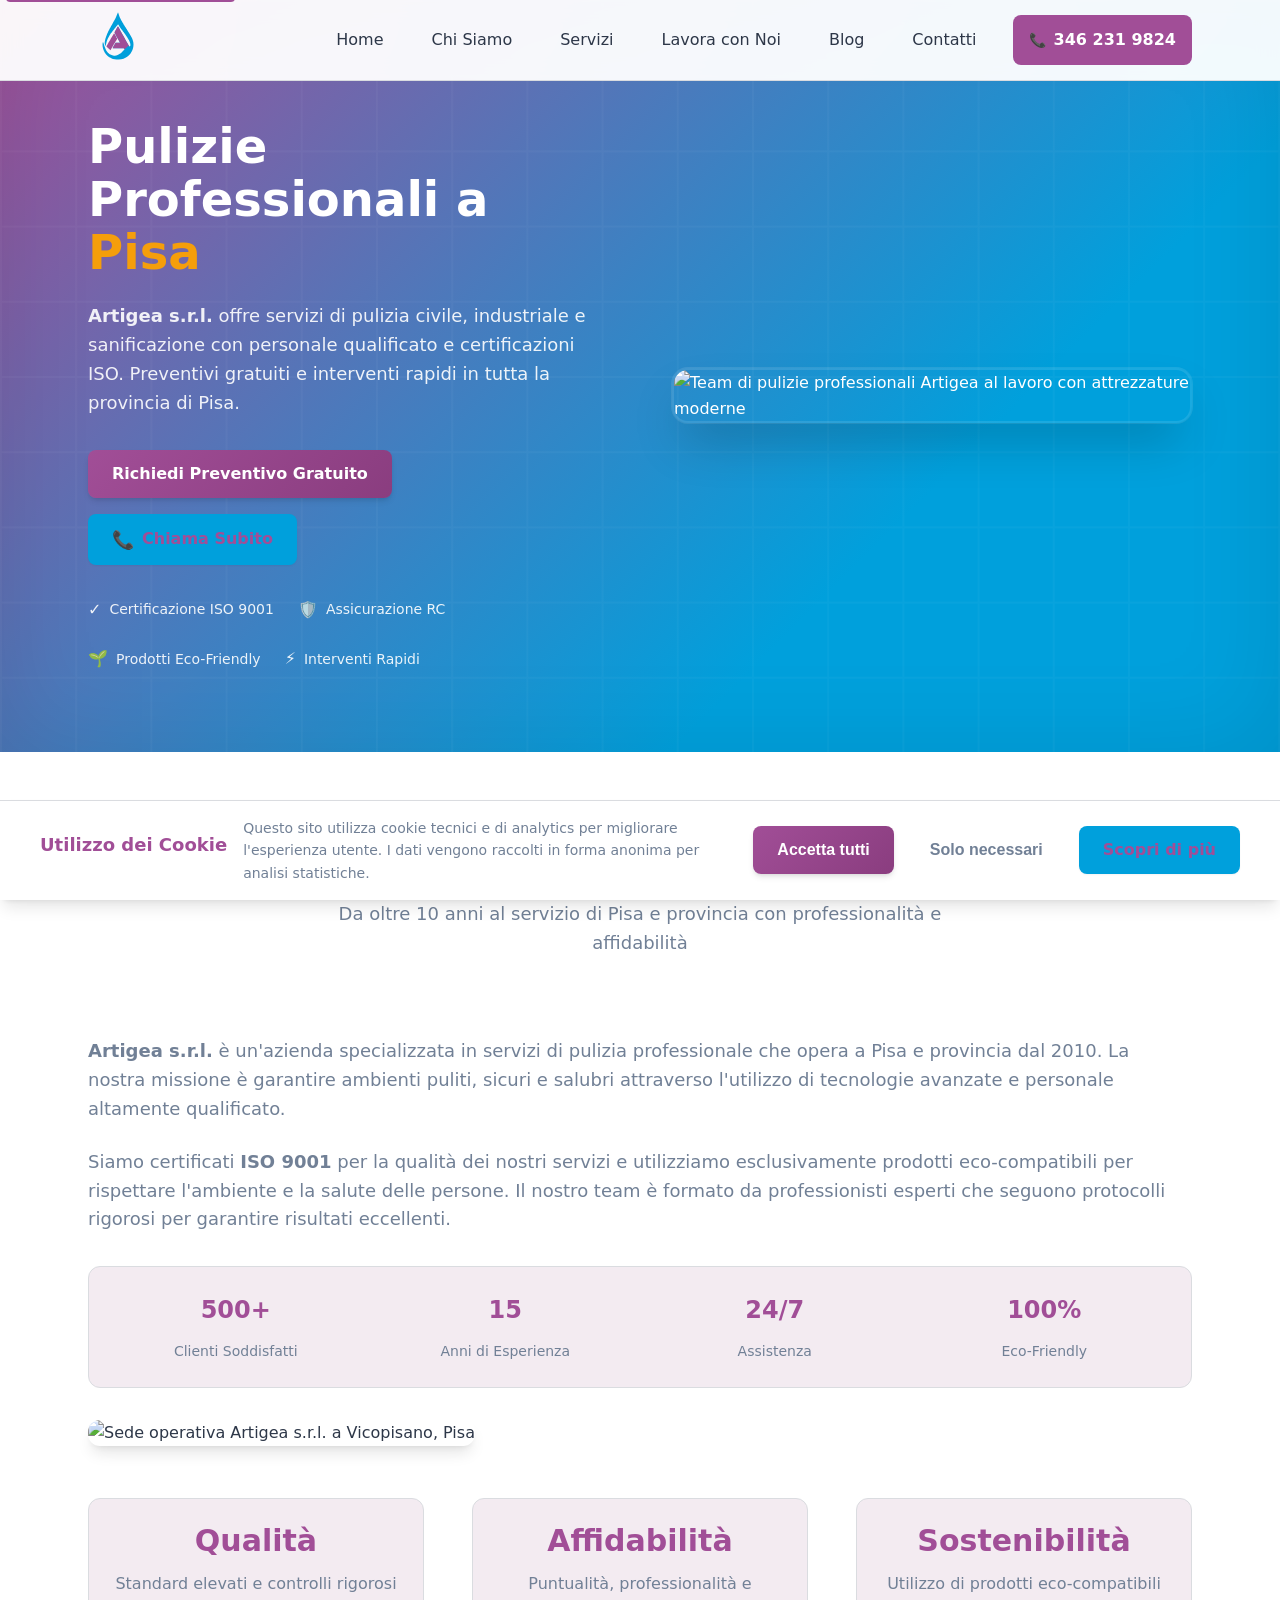
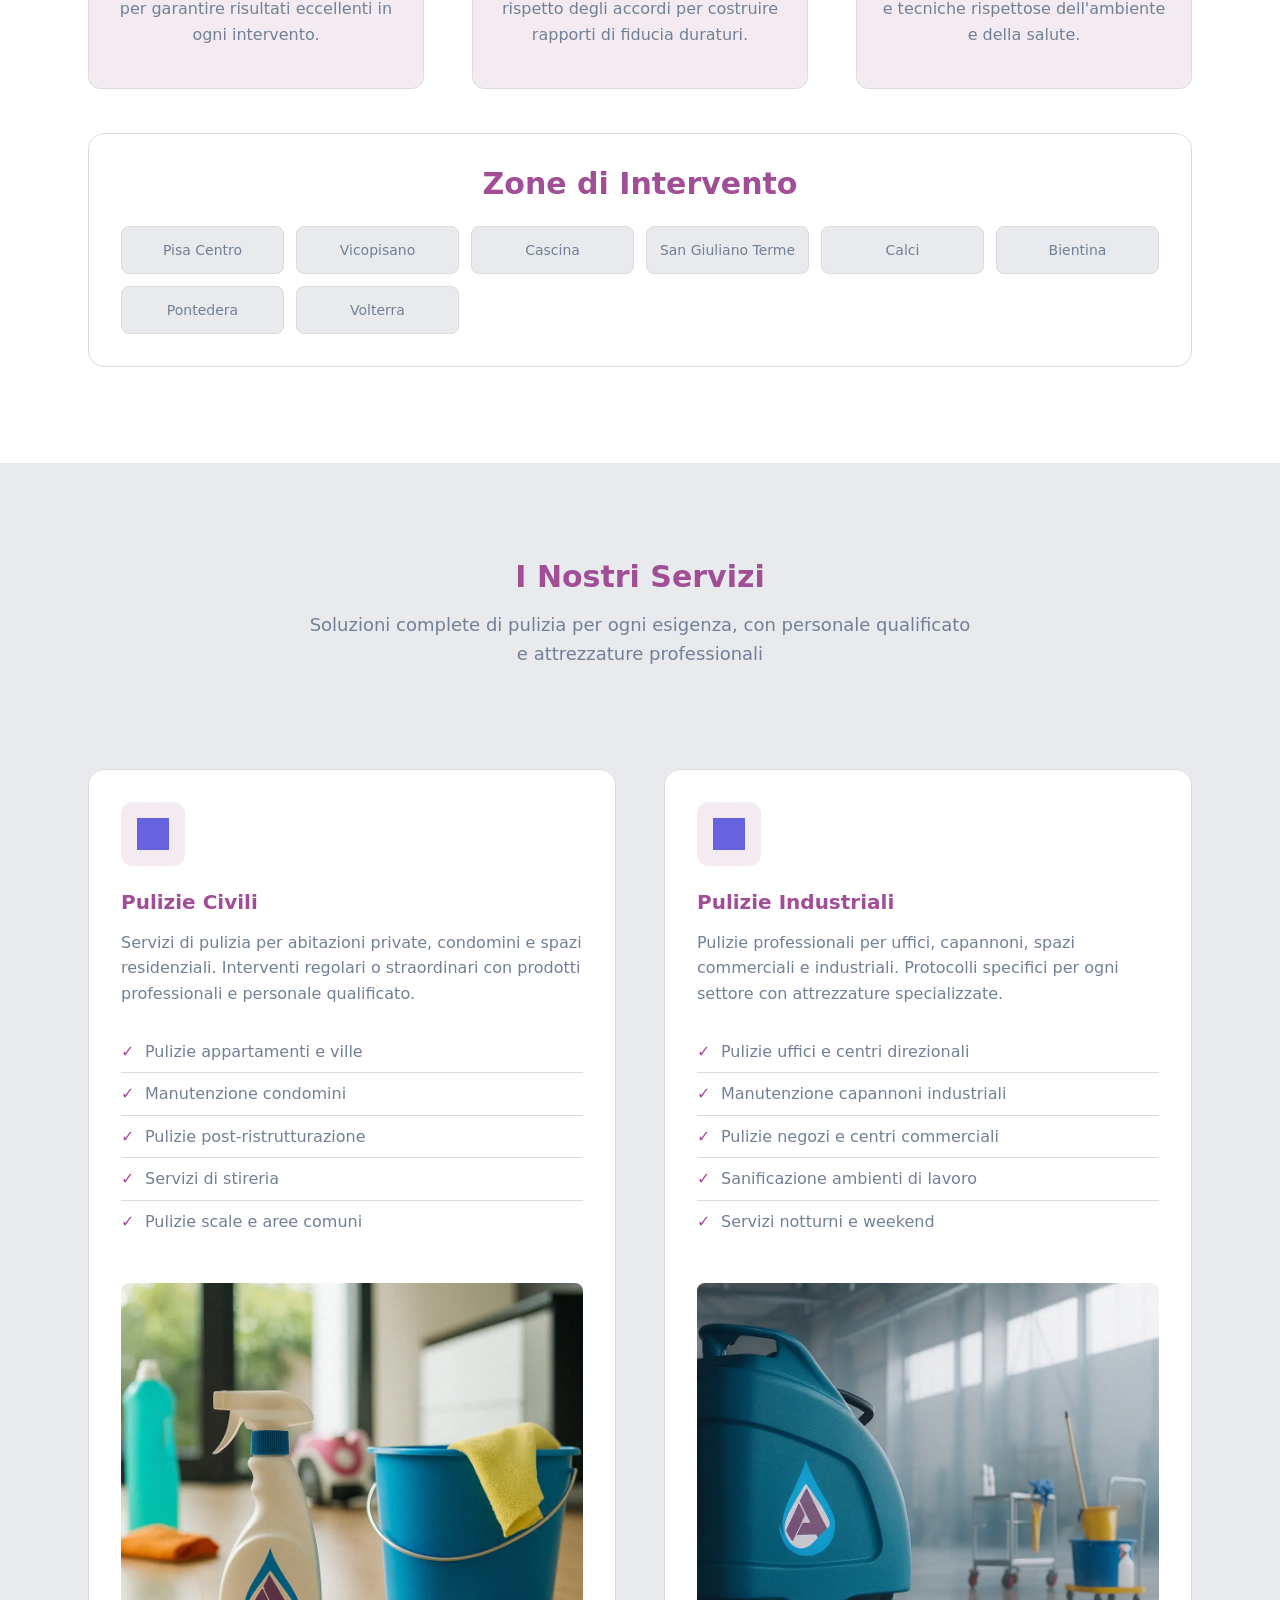
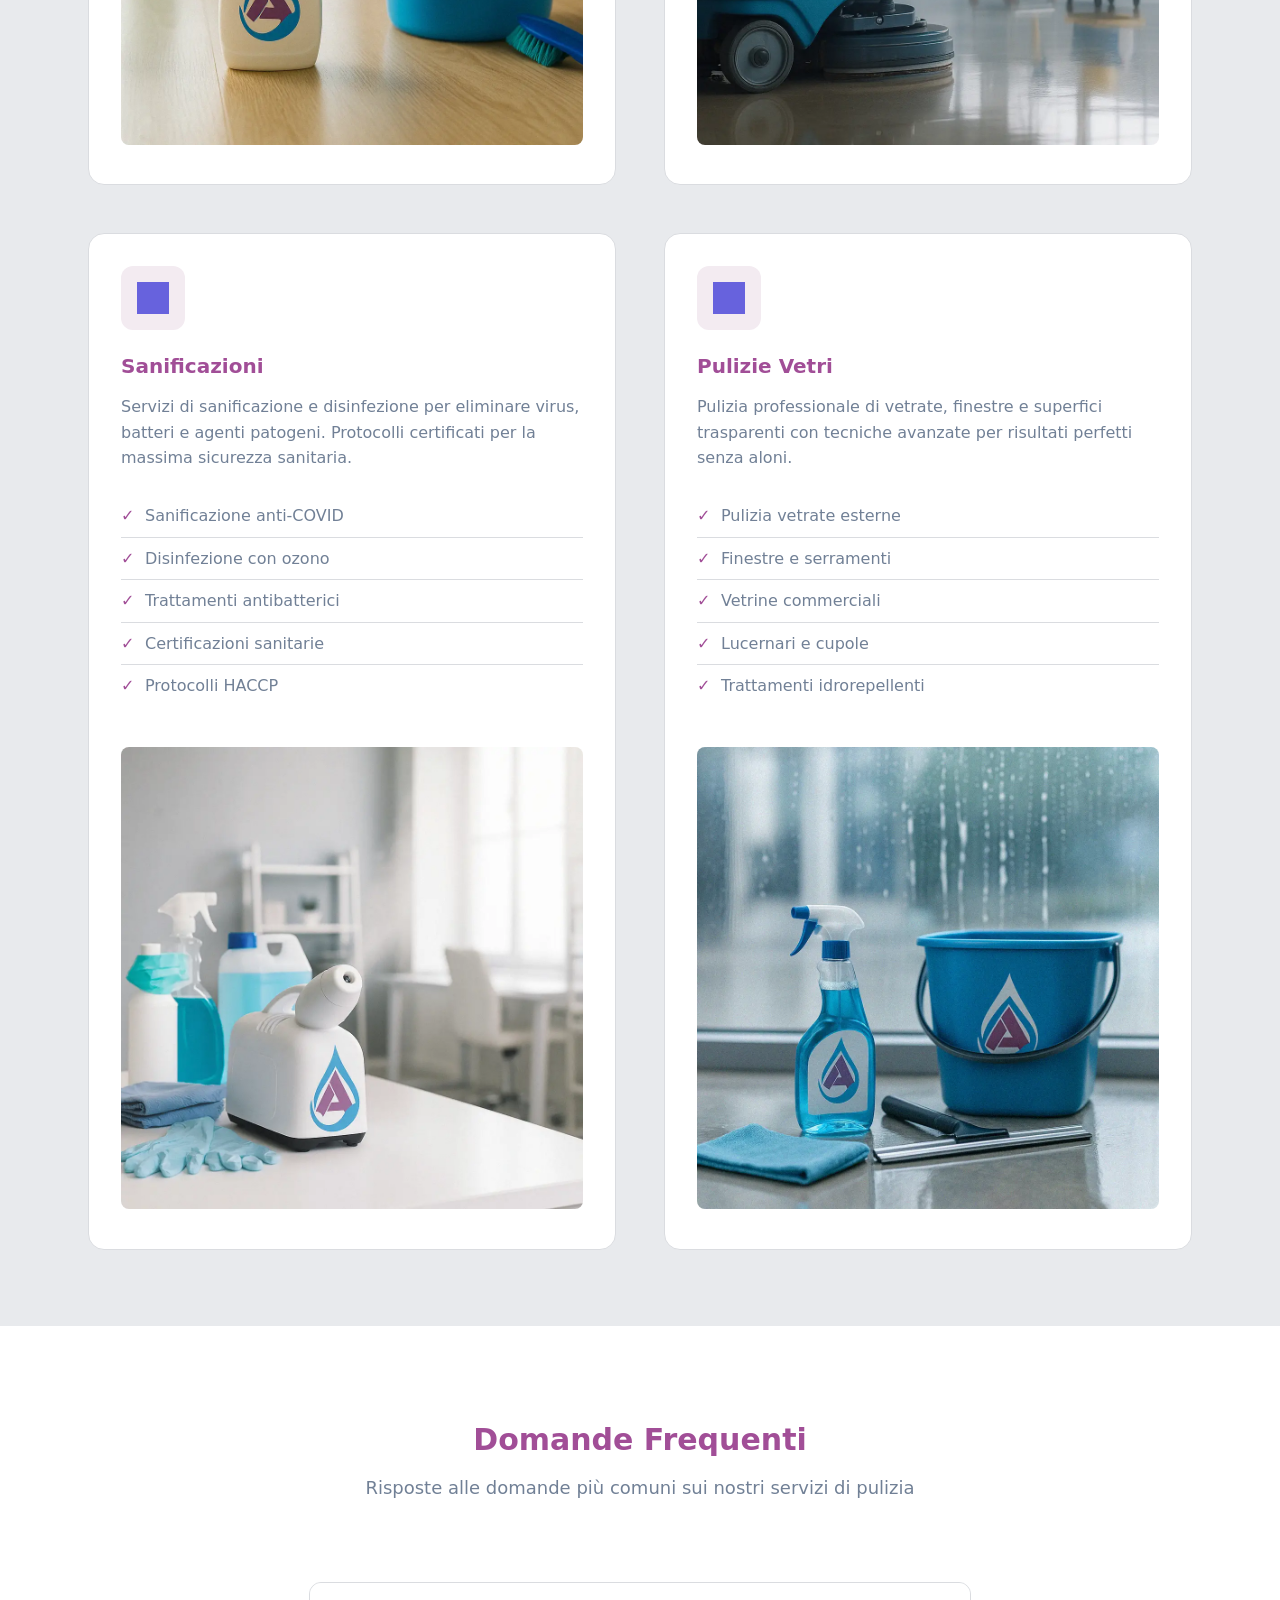
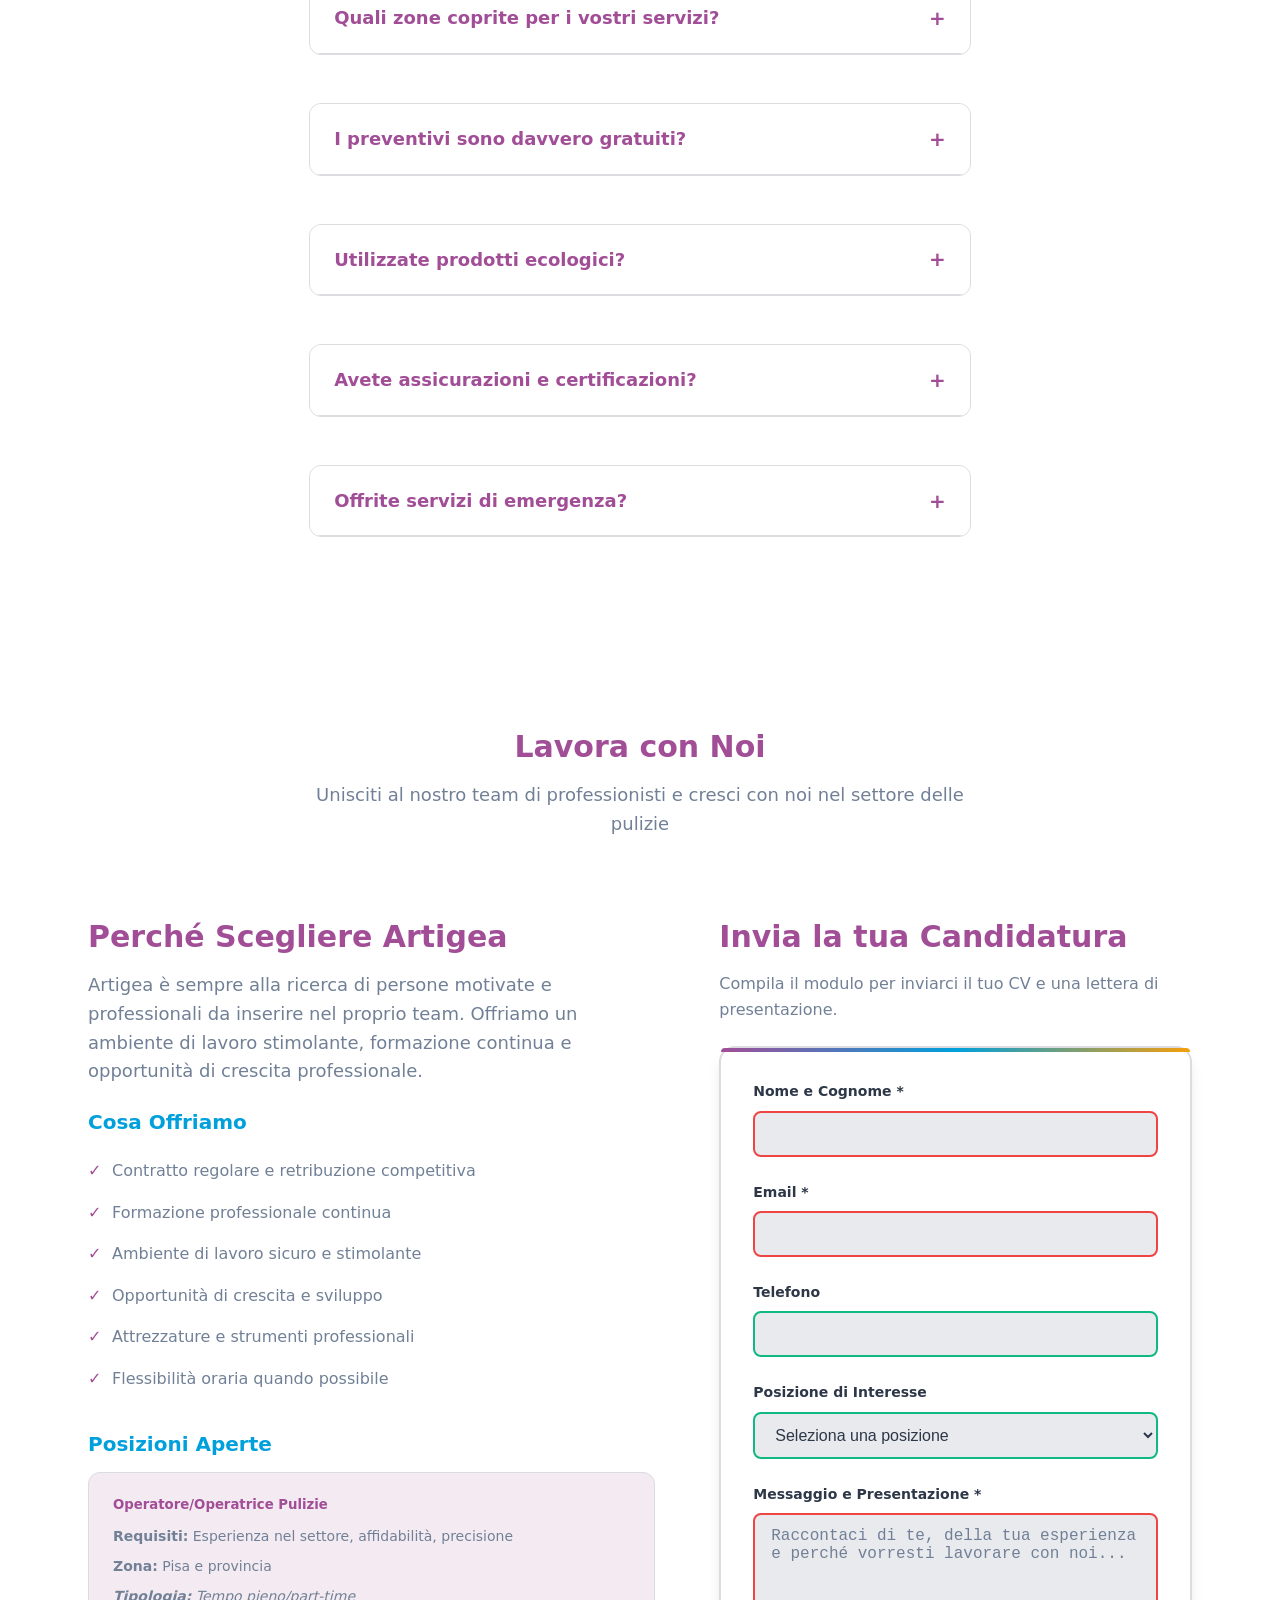
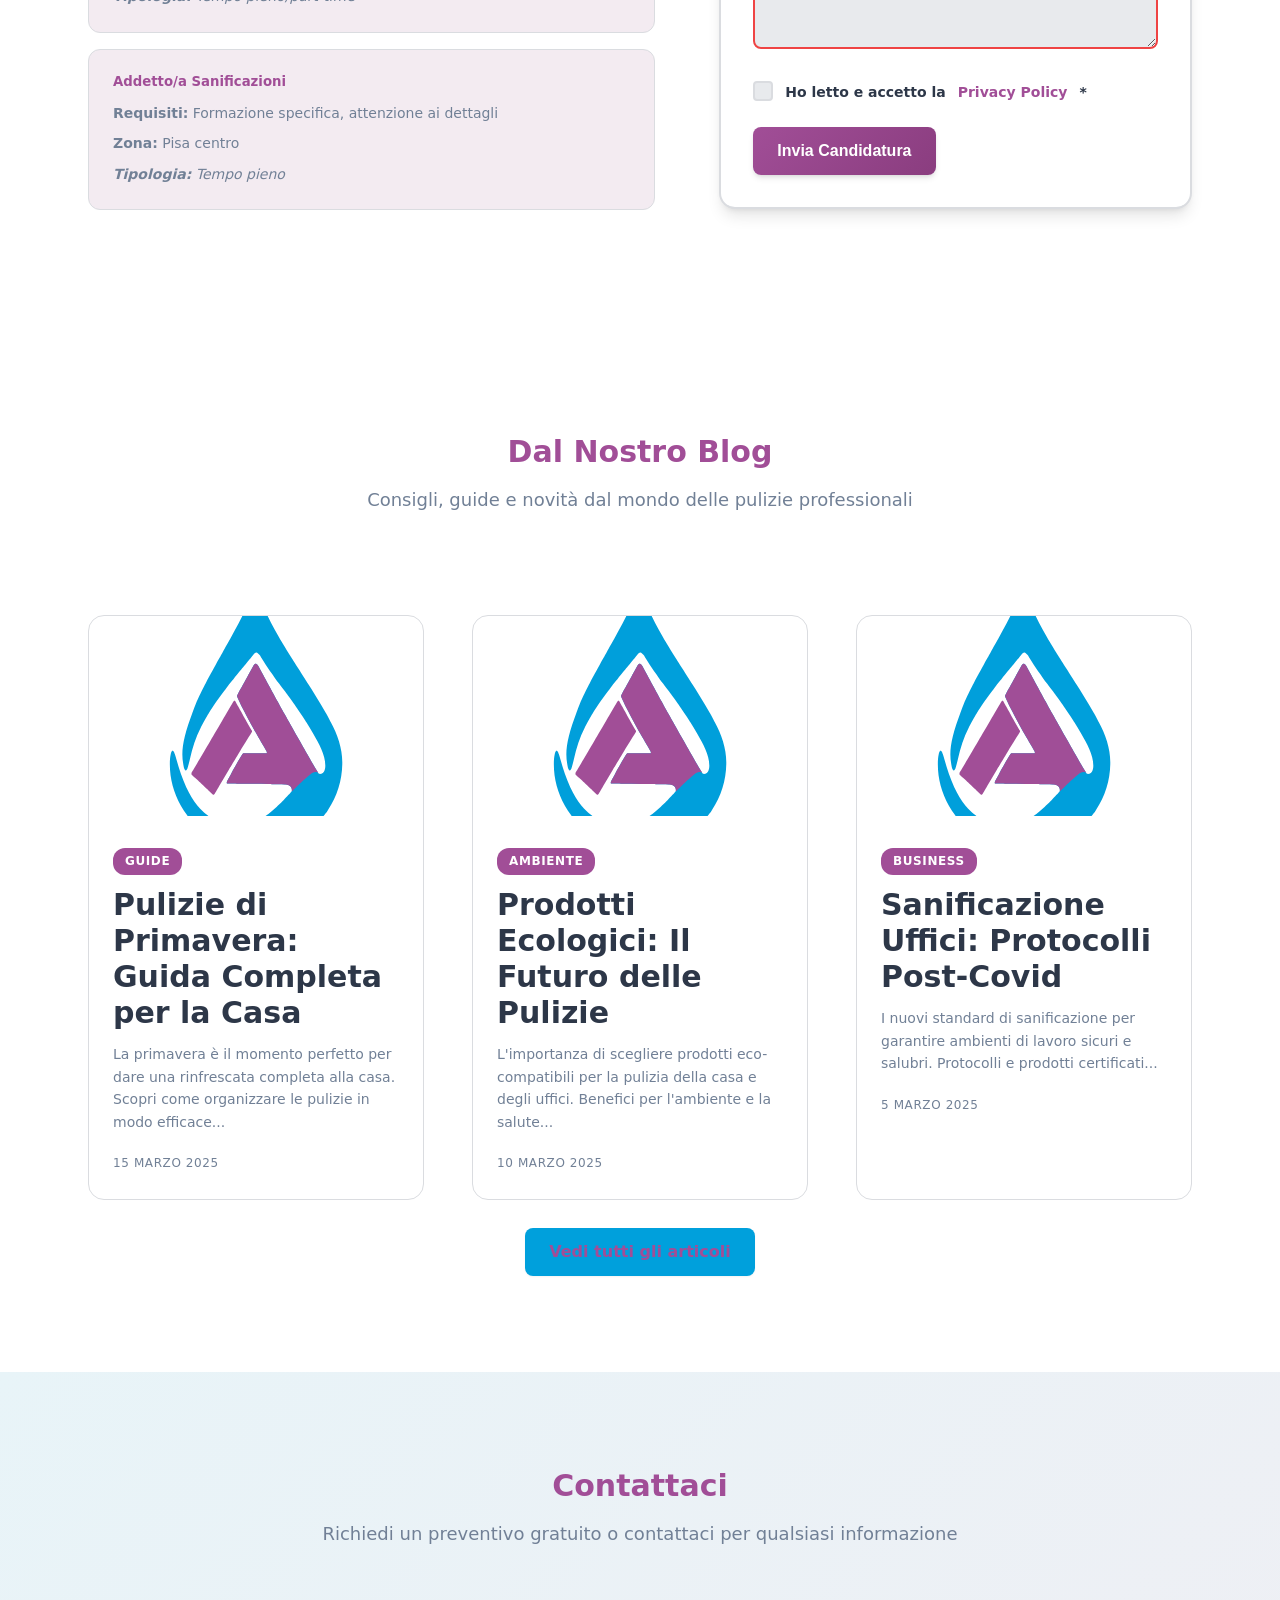
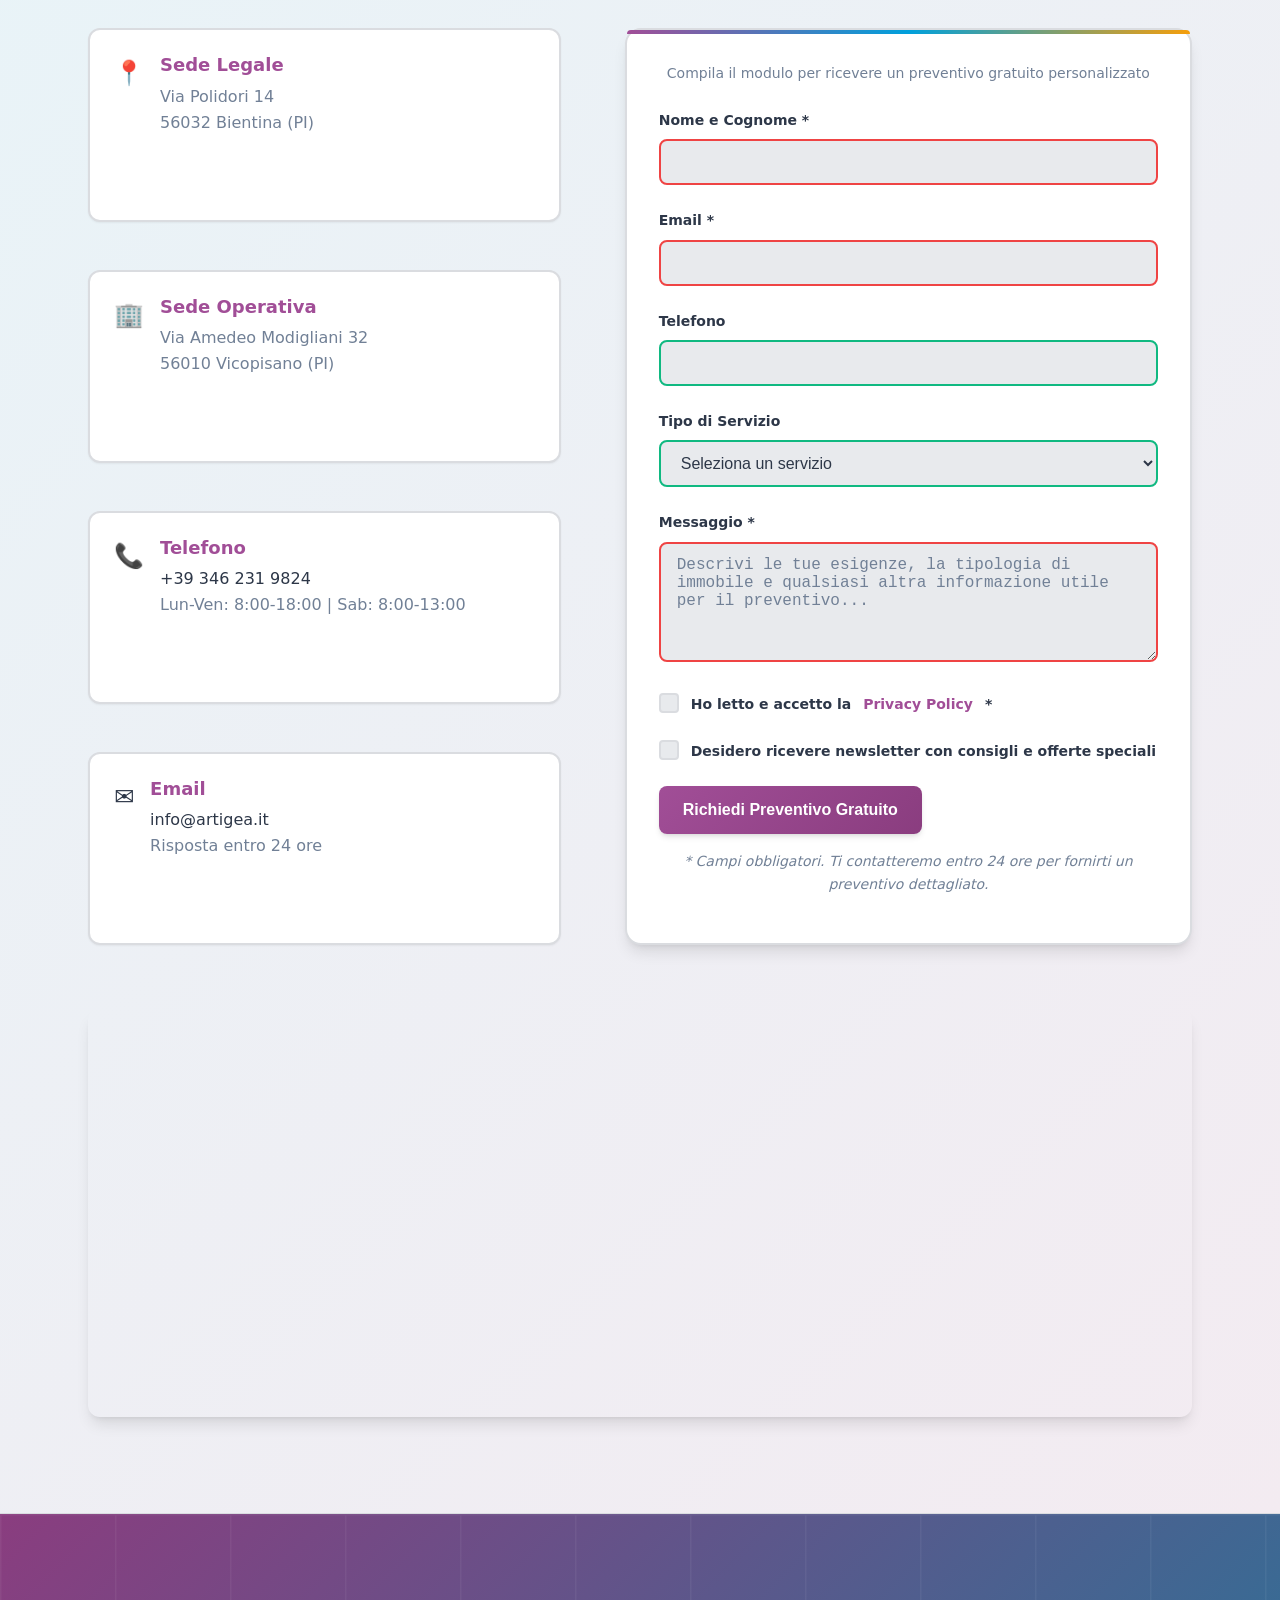
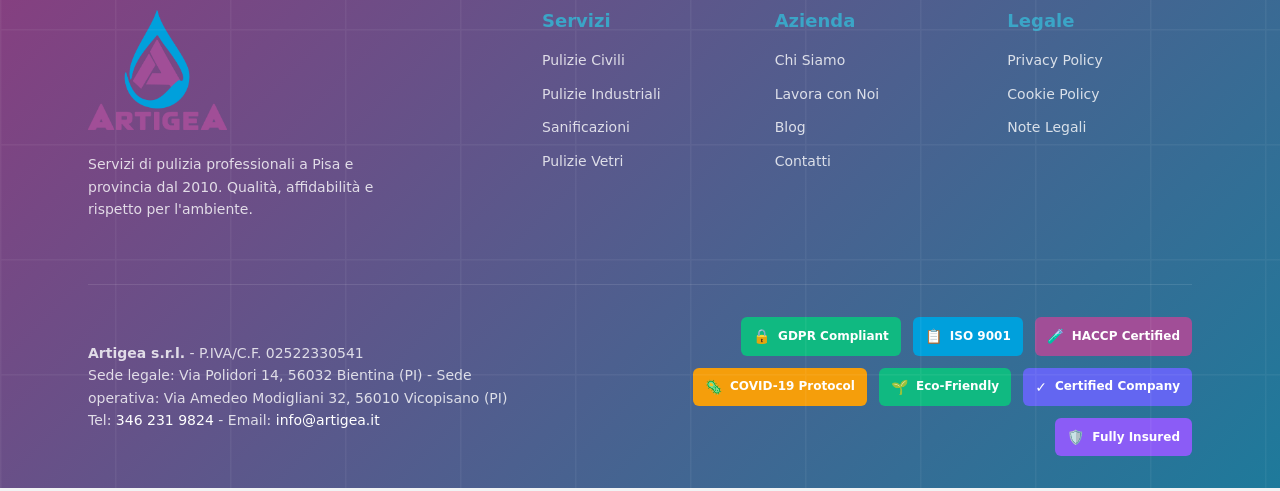
==== commit 6738e0d7: "Ottimizzazioni Complete: Layout, SEO e AI" ====
--- a/index.html
+++ b/index.html
@@ -3,42 +3,73 @@
 <head>
     <meta charset="UTF-8">
     <meta name="viewport" content="width=device-width, initial-scale=1.0">
-    <title>Artigea s.r.l. - Servizi Pulizie Professionali Pisa | Sanificazioni Certificate</title>
-    <meta name="description" content="Artigea s.r.l. offre servizi di pulizie professionali a Pisa e provincia. Pulizie civili, industriali, sanificazioni certificate per strutture mediche. Preventivi gratuiti.">
-    <meta name="keywords" content="pulizie professionali Pisa, sanificazioni certificate, pulizie industriali, pulizie civili, disinfezione strutture mediche, Artigea">
+    
+    <!-- Primary Meta Tags -->
+    <title>Artigea s.r.l. - Pulizie Professionali Pisa | Servizi Civili e Industriali</title>
+    <meta name="title" content="Artigea s.r.l. - Pulizie Professionali Pisa | Servizi Civili e Industriali">
+    <meta name="description" content="Artigea s.r.l. offre servizi di pulizia professionale a Pisa e provincia: pulizie civili, industriali, sanificazioni e vetri. Preventivi gratuiti, personale qualificato, certificazioni ISO.">
+    <meta name="keywords" content="pulizie Pisa, pulizie professionali Pisa, sanificazioni Pisa, pulizie industriali Pisa, pulizie civili Pisa, pulizie uffici Pisa, Artigea">
     <meta name="author" content="Artigea s.r.l.">
-    <meta name="robots" content="index, follow">
-    <link rel="canonical" href="https://www.artigea.com/">
+    <meta name="robots" content="index, follow, max-image-preview:large, max-snippet:-1, max-video-preview:-1">
+    
+    <!-- Geo Tags -->
+    <meta name="geo.region" content="IT-PI">
+    <meta name="geo.placename" content="Pisa, Toscana, Italia">
+    <meta name="geo.position" content="43.7228;10.4017">
+    <meta name="ICBM" content="43.7228, 10.4017">
     
     <!-- Open Graph / Facebook -->
     <meta property="og:type" content="website">
+    <meta property="og:site_name" content="Artigea s.r.l.">
     <meta property="og:url" content="https://www.artigea.com/">
-    <meta property="og:title" content="Artigea s.r.l. - Servizi Pulizie Professionali Pisa">
-    <meta property="og:description" content="Servizi di pulizie professionali, sanificazioni certificate e disinfezione per strutture mediche a Pisa e provincia">
+    <meta property="og:title" content="Artigea s.r.l. - Pulizie Professionali Pisa">
+    <meta property="og:description" content="Servizi di pulizia professionale a Pisa e provincia. Pulizie civili, industriali, sanificazioni. Preventivi gratuiti e personale qualificato.">
     <meta property="og:image" content="https://www.artigea.com/img/LogoCompleto.png">
+    <meta property="og:image:width" content="1200">
+    <meta property="og:image:height" content="630">
+    <meta property="og:image:alt" content="Logo Artigea s.r.l. - Pulizie Professionali Pisa">
     <meta property="og:locale" content="it_IT">
 
     <!-- Twitter -->
-    <meta property="twitter:card" content="summary_large_image">
-    <meta property="twitter:url" content="https://www.artigea.com/">
-    <meta property="twitter:title" content="Artigea s.r.l. - Servizi Pulizie Professionali Pisa">
-    <meta property="twitter:description" content="Servizi di pulizie professionali, sanificazioni certificate e disinfezione per strutture mediche a Pisa e provincia">
-    <meta property="twitter:image" content="https://www.artigea.com/img/LogoCompleto.png">
-
-    <!-- Favicon -->
+    <meta name="twitter:card" content="summary_large_image">
+    <meta name="twitter:site" content="@artigea">
+    <meta name="twitter:creator" content="@artigea">
+    <meta name="twitter:url" content="https://www.artigea.com/">
+    <meta name="twitter:title" content="Artigea s.r.l. - Pulizie Professionali Pisa">
+    <meta name="twitter:description" content="Servizi di pulizia professionale a Pisa e provincia. Pulizie civili, industriali, sanificazioni.">
+    <meta name="twitter:image" content="https://www.artigea.com/img/LogoCompleto.png">
+    <meta name="twitter:image:alt" content="Logo Artigea s.r.l. - Pulizie Professionali Pisa">
+
+    <!-- Favicon and Icons -->
     <link rel="icon" type="image/png" sizes="16x16" href="assets/favicon-16.png">
     <link rel="icon" type="image/png" sizes="32x32" href="assets/favicon-32.png">
     <link rel="apple-touch-icon" sizes="180x180" href="assets/apple-touch-icon.png">
+    <link rel="icon" type="image/png" sizes="192x192" href="assets/android-chrome-192x192.png">
+    <link rel="icon" type="image/png" sizes="512x512" href="assets/android-chrome-512x512.png">
     <link rel="manifest" href="assets/site.webmanifest">
-
-    <!-- Preconnect for performance -->
+    <meta name="theme-color" content="#a14e97">
+    <meta name="msapplication-TileColor" content="#a14e97">
+
+    <!-- Canonical URL -->
+    <link rel="canonical" href="https://www.artigea.com/">
+    
+    <!-- Preconnect for Performance -->
     <link rel="preconnect" href="https://fonts.googleapis.com">
     <link rel="preconnect" href="https://www.google-analytics.com">
+    <link rel="preconnect" href="https://www.googletagmanager.com">
     
-    <!-- Stylesheet -->
+    <!-- DNS Prefetch -->
+    <link rel="dns-prefetch" href="//fonts.googleapis.com">
+    <link rel="dns-prefetch" href="//www.google-analytics.com">
+    
+    <!-- Stylesheets -->
     <link rel="stylesheet" href="css/main.css">
     <link rel="stylesheet" href="css/components.css">
-
+    
+    <!-- Preload Critical Resources -->
+    <link rel="preload" href="img/logo.svg" as="image" type="image/svg+xml">
+    <link rel="preload" href="css/main.css" as="style">
+    
     <!-- Google Analytics GA4 -->
     <script async src="https://www.googletagmanager.com/gtag/js?id=GA_MEASUREMENT_ID"></script>
     <script>
@@ -51,38 +82,58 @@
         });
     </script>
 
-    <!-- JSON-LD Structured Data for Local Business -->
+    <!-- Structured Data - Organization -->
     <script type="application/ld+json">
     {
         "@context": "https://schema.org",
-        "@type": "LocalBusiness",
-        "@id": "https://www.artigea.com/#organization",
+        "@type": "Organization",
         "name": "Artigea s.r.l.",
         "alternateName": "Artigea",
-        "description": "Azienda specializzata in servizi di pulizie professionali, sanificazioni certificate e disinfezione per strutture mediche a Pisa e provincia",
         "url": "https://www.artigea.com",
-        "logo": "https://www.artigea.com/./img/logo.svg",
-        "image": "https://www.artigea.com/./img/logo.svg",
-        "telephone": "+393462319824",
-        "email": "info@artigea.it",
-        "foundingDate": "2025",
+        "logo": "https://www.artigea.com/img/LogoCompleto.png",
+        "image": "https://www.artigea.com/img/LogoCompleto.png",
+        "description": "Servizi di pulizia professionale a Pisa e provincia. Pulizie civili, industriali, sanificazioni e vetri con personale qualificato e certificazioni ISO.",
+        "foundingDate": "2010",
         "legalName": "Artigea s.r.l.",
         "taxID": "02522330541",
         "vatID": "IT02522330541",
         "address": {
             "@type": "PostalAddress",
-            "streetAddress": "Via Amedeo Modigliani 32",
-            "addressLocality": "Vicopisano",
-            "addressRegion": "Toscana",
-            "postalCode": "56010",
+            "streetAddress": "Via Polidori 14",
+            "addressLocality": "Bientina",
+            "addressRegion": "PI",
+            "postalCode": "56032",
             "addressCountry": "IT"
         },
-        "geo": {
-            "@type": "GeoCoordinates",
-            "latitude": "43.6839",
-            "longitude": "10.5394"
+        "contactPoint": [
+            {
+                "@type": "ContactPoint",
+                "telephone": "+39-346-231-9824",
+                "contactType": "customer service",
+                "areaServed": "IT-PI",
+                "availableLanguage": "Italian"
+            },
+            {
+                "@type": "ContactPoint",
+                "email": "info@artigea.it",
+                "contactType": "customer service",
+                "areaServed": "IT-PI"
+            }
+        ],
+        "sameAs": [
+            "https://www.facebook.com/artigea",
+            "https://www.linkedin.com/company/artigea"
+        ],
+        "areaServed": {
+            "@type": "GeoCircle",
+            "geoMidpoint": {
+                "@type": "GeoCoordinates",
+                "latitude": 43.7228,
+                "longitude": 10.4017
+            },
+            "geoRadius": "50000"
         },
-        "areaServed": [
+        "serviceArea": [
             {
                 "@type": "City",
                 "name": "Pisa",
@@ -97,29 +148,98 @@
             },
             {
                 "@type": "City",
-                "name": "Cascina",
-                "addressRegion": "Toscana", 
-                "addressCountry": "IT"
-            },
-            {
-                "@type": "City",
-                "name": "San Giuliano Terme",
+                "name": "Cascina", 
                 "addressRegion": "Toscana",
                 "addressCountry": "IT"
             }
         ],
-        "serviceType": [
-            "Pulizie Professionali",
-            "Sanificazioni Certificate", 
-            "Pulizie Industriali",
-            "Pulizie Civili",
-            "Disinfezione Strutture Mediche",
-            "Pulizie Vetri",
-            "Manutenzione Ordinaria"
+        "hasCredential": [
+            {
+                "@type": "EducationalOccupationalCredential",
+                "credentialCategory": "certification",
+                "name": "ISO 9001 Quality Management"
+            },
+            {
+                "@type": "EducationalOccupationalCredential", 
+                "credentialCategory": "certification",
+                "name": "HACCP Food Safety"
+            }
+        ]
+    }
+    </script>
+
+    <!-- Structured Data - Local Business -->
+    <script type="application/ld+json">
+    {
+        "@context": "https://schema.org",
+        "@type": "LocalBusiness",
+        "@id": "https://www.artigea.com/#business",
+        "name": "Artigea s.r.l.",
+        "image": "https://www.artigea.com/img/LogoCompleto.png",
+        "telephone": "+39-346-231-9824",
+        "email": "info@artigea.it",
+        "url": "https://www.artigea.com",
+        "address": {
+            "@type": "PostalAddress",
+            "streetAddress": "Via Polidori 14",
+            "addressLocality": "Bientina", 
+            "addressRegion": "PI",
+            "postalCode": "56032",
+            "addressCountry": "IT"
+        },
+        "geo": {
+            "@type": "GeoCoordinates",
+            "latitude": 43.7228,
+            "longitude": 10.4017
+        },
+        "openingHoursSpecification": [
+            {
+                "@type": "OpeningHoursSpecification",
+                "dayOfWeek": ["Monday", "Tuesday", "Wednesday", "Thursday", "Friday"],
+                "opens": "08:00",
+                "closes": "18:00"
+            },
+            {
+                "@type": "OpeningHoursSpecification", 
+                "dayOfWeek": "Saturday",
+                "opens": "08:00",
+                "closes": "13:00"
+            }
         ],
+        "priceRange": "€€",
+        "currenciesAccepted": "EUR",
+        "paymentAccepted": ["Cash", "Credit Card", "Bank Transfer"],
+        "areaServed": {
+            "@type": "GeoCircle",
+            "geoMidpoint": {
+                "@type": "GeoCoordinates", 
+                "latitude": 43.7228,
+                "longitude": 10.4017
+            },
+            "geoRadius": "50000"
+        }
+    }
+    </script>
+
+    <!-- Structured Data - Services -->
+    <script type="application/ld+json">
+    {
+        "@context": "https://schema.org",
+        "@type": "Service",
+        "name": "Servizi di Pulizia Professionale",
+        "description": "Servizi completi di pulizia civile, industriale, sanificazione e pulizia vetri per privati e aziende a Pisa e provincia.",
+        "provider": {
+            "@type": "Organization",
+            "name": "Artigea s.r.l.",
+            "url": "https://www.artigea.com"
+        },
+        "areaServed": {
+            "@type": "State",
+            "name": "Toscana"
+        },
         "hasOfferCatalog": {
             "@type": "OfferCatalog",
-            "name": "Servizi di Pulizia Professionale",
+            "name": "Servizi di Pulizia",
             "itemListElement": [
                 {
                     "@type": "Offer",
@@ -134,15 +254,15 @@
                     "itemOffered": {
                         "@type": "Service",
                         "name": "Pulizie Industriali",
-                        "description": "Pulizie professionali per uffici, capannoni, spazi commerciali e aziende"
+                        "description": "Pulizie professionali per uffici, capannoni, spazi commerciali e industriali"
                     }
                 },
                 {
                     "@type": "Offer",
                     "itemOffered": {
                         "@type": "Service", 
-                        "name": "Sanificazioni Certificate",
-                        "description": "Sanificazioni e disinfezioni certificate per strutture mediche e sanitarie"
+                        "name": "Sanificazioni",
+                        "description": "Servizi di sanificazione e disinfezione per ambienti sicuri e salubri"
                     }
                 },
                 {
@@ -154,64 +274,7 @@
                     }
                 }
             ]
-        },
-        "openingHours": "Mo-Fr 08:00-18:00, Sa 08:00-13:00",
-        "paymentAccepted": ["Cash", "Credit Card", "Bank Transfer"],
-        "currenciesAccepted": "EUR",
-        "priceRange": "€€",
-        "aggregateRating": {
-            "@type": "AggregateRating",
-            "ratingValue": "4.8",
-            "reviewCount": "47",
-            "bestRating": "5",
-            "worstRating": "1"
-        },
-        "sameAs": [
-            "https://www.facebook.com/artigea",
-            "https://www.linkedin.com/company/artigea"
-        ]
-    }
-    </script>
-
-    <!-- FAQ Structured Data -->
-    <script type="application/ld+json">
-    {
-        "@context": "https://schema.org",
-        "@type": "FAQPage",
-        "mainEntity": [
-            {
-                "@type": "Question",
-                "name": "Quali servizi di pulizia offre Artigea a Pisa?",
-                "acceptedAnswer": {
-                    "@type": "Answer",
-                    "text": "Artigea offre servizi completi di pulizie civili per abitazioni, pulizie industriali per uffici e aziende, sanificazioni certificate per strutture mediche, pulizie vetri e manutenzione ordinaria a Pisa e provincia."
-                }
-            },
-            {
-                "@type": "Question", 
-                "name": "Artigea fornisce prodotti certificati per strutture mediche?",
-                "acceptedAnswer": {
-                    "@type": "Answer",
-                    "text": "Sì, utilizziamo prodotti sanificanti certificati specificamente per la disinfezione di strutture mediche e sanitarie, garantendo i massimi standard di igiene e sicurezza."
-                }
-            },
-            {
-                "@type": "Question",
-                "name": "Come posso richiedere un preventivo gratuito?",
-                "acceptedAnswer": {
-                    "@type": "Answer",
-                    "text": "Puoi richiedere un preventivo gratuito compilando il modulo di contatto sul nostro sito, chiamando il +39 346 231 9824 o inviando una email a info@artigea.it. Ti risponderemo entro 24 ore."
-                }
-            },
-            {
-                "@type": "Question",
-                "name": "In quali zone opera Artigea?",
-                "acceptedAnswer": {
-                    "@type": "Answer", 
-                    "text": "Operiamo principalmente a Pisa e provincia, inclusi Vicopisano, Cascina, San Giuliano Terme, Bientina e comuni limitrofi."
-                }
-            }
-        ]
+        }
     }
     </script>
 </head>
@@ -223,11 +286,14 @@
     <header class="header" role="banner">
         <nav class="nav container" role="navigation" aria-label="Navigazione principale">
             <div class="nav__brand">
-                <a href="#" aria-label="Artigea s.r.l. - Torna alla homepage">
-                    <img src="./img/logo.svg" alt="Logo Artigea s.r.l." class="nav__logo" width="60" height="60">
+                <a href="index.html" aria-label="Artigea s.r.l. - Torna alla homepage">
+                    <img src="./img/logo.svg" alt="Logo Artigea s.r.l." class="nav__logo" width="120" height="60">
                 </a>
             </div>
             <ul class="nav__menu" id="nav-menu" role="menubar">
+                <li class="nav__item" role="none">
+                    <a href="#hero" class="nav__link" role="menuitem">Home</a>
+                </li>
                 <li class="nav__item" role="none">
                     <a href="#chi-siamo" class="nav__link" role="menuitem">Chi Siamo</a>
                 </li>
@@ -244,7 +310,7 @@
                     <a href="#contatti" class="nav__link" role="menuitem">Contatti</a>
                 </li>
                 <li class="nav__item" role="none">
-                    <a href="tel:+393462319824" class="nav__link nav__phone" role="menuitem" aria-label="Chiama Artigea">
+                    <a href="tel:+393462319824" class="nav__link nav__phone" role="menuitem" aria-label="Chiama il numero 346 231 9824">
                         <span class="phone-icon" aria-hidden="true">📞</span>
                         346 231 9824
                     </a>
@@ -261,118 +327,121 @@
     <!-- Main Content -->
     <main id="main-content" role="main">
         <!-- Hero Section -->
-        <section class="hero" id="home" aria-labelledby="hero-title">
+        <section id="hero" class="hero" aria-labelledby="hero-title">
             <div class="container">
                 <div class="hero__container">
                     <div class="hero__content">
                         <h1 id="hero-title" class="hero__title">
-                            Servizi di Pulizie Professionali a <span class="highlight">Pisa</span>
+                            Pulizie Professionali a <span class="highlight">Pisa</span>
                         </h1>
                         <p class="hero__description">
-                            <strong>Artigea s.r.l.</strong> è la tua azienda di fiducia per pulizie civili, industriali e 
-                            <strong>sanificazioni certificate per strutture mediche</strong> a Pisa e provincia. 
-                            Utilizziamo prodotti certificati e tecnologie avanzate per garantire ambienti perfettamente puliti e sicuri.
+                            <strong>Artigea s.r.l.</strong> offre servizi di pulizia civile, industriale e sanificazione 
+                            con personale qualificato e certificazioni ISO. Preventivi gratuiti e interventi rapidi 
+                            in tutta la provincia di Pisa.
                         </p>
                         <div class="hero__actions">
-                            <a href="#contatti" class="btn btn--primary">
-                                Preventivo Gratuito
+                            <a href="#contatti" class="btn btn--primary" aria-describedby="cta-description">
+                                Richiedi Preventivo Gratuito
                             </a>
-                            <a href="tel:+393462319824" class="btn btn--outline">
-                                <span class="btn__icon">📞</span>
-                                Chiama Ora
+                            <a href="tel:+393462319824" class="btn btn--outline" aria-label="Chiama subito il numero 346 231 9824">
+                                <span class="btn__icon" aria-hidden="true">📞</span>
+                                Chiama Subito
                             </a>
                         </div>
+                        <p id="cta-description" class="sr-only">Compila il modulo di contatto per ricevere un preventivo personalizzato gratuito</p>
+                        
+                        <!-- Trust Signals -->
                         <div class="hero__trust-signals">
                             <div class="trust-signal">
-                                <span class="trust-signal__icon">✓</span>
-                                <span>Prodotti Certificati</span>
+                                <span class="trust-signal__icon" aria-hidden="true">✓</span>
+                                <span>Certificazione ISO 9001</span>
                             </div>
                             <div class="trust-signal">
-                                <span class="trust-signal__icon">🏥</span>
-                                <span>Sanificazioni Mediche</span>
+                                <span class="trust-signal__icon" aria-hidden="true">🛡️</span>
+                                <span>Assicurazione RC</span>
                             </div>
                             <div class="trust-signal">
-                                <span class="trust-signal__icon">⚡</span>
+                                <span class="trust-signal__icon" aria-hidden="true">🌱</span>
+                                <span>Prodotti Eco-Friendly</span>
+                            </div>
+                            <div class="trust-signal">
+                                <span class="trust-signal__icon" aria-hidden="true">⚡</span>
                                 <span>Interventi Rapidi</span>
                             </div>
-                            <div class="trust-signal">
-                                <span class="trust-signal__icon">🔒</span>
-                                <span>Assicurati</span>
-                            </div>
                         </div>
                     </div>
                     <div class="hero__image">
-                        <img src="./assets/PulizieGeneriche.webp" alt="Artigea s.r.l. - Team professionale pulizie Pisa" 
-                             style="object-fit: contain;" 
-                             width="400" height="400" loading="eager">
+                        <img src="https://images.pexels.com/photos/4239013/pexels-photo-4239013.jpeg?auto=compress&cs=tinysrgb&w=800" 
+                             alt="Team di pulizie professionali Artigea al lavoro con attrezzature moderne" 
+                             width="600" height="400" loading="eager">
                     </div>
                 </div>
             </div>
         </section>
 
         <!-- About Section -->
-        <section class="about" id="chi-siamo" aria-labelledby="about-title">
+        <section id="chi-siamo" class="about" aria-labelledby="about-title">
             <div class="container">
                 <div class="section__header">
                     <h2 id="about-title" class="section__title">Chi Siamo</h2>
                     <p class="section__subtitle">
-                        La nuova realtà delle pulizie professionali a Pisa, fondata nel 2025 con l'esperienza di un team qualificato
+                        Da oltre 10 anni al servizio di Pisa e provincia con professionalità e affidabilità
                     </p>
                 </div>
                 <div class="about__content">
                     <div class="about__text">
                         <p>
-                            <strong>Artigea s.r.l.</strong> è una giovane azienda innovativa fondata nel <strong>2025</strong> 
-                            che porta freschezza e professionalità nel settore delle pulizie a Pisa e provincia.
+                            <strong>Artigea s.r.l.</strong> è un'azienda specializzata in servizi di pulizia professionale 
+                            che opera a Pisa e provincia dal 2010. La nostra missione è garantire ambienti puliti, 
+                            sicuri e salubri attraverso l'utilizzo di tecnologie avanzate e personale altamente qualificato.
                         </p>
                         <p>
-                            Nonostante la nostra recente costituzione, il nostro team vanta anni di esperienza nel settore, 
-                            garantendo servizi di alta qualità per <strong>pulizie civili</strong>, <strong>pulizie industriali</strong> 
-                            e <strong>sanificazioni certificate per strutture mediche</strong>.
+                            Siamo certificati <strong>ISO 9001</strong> per la qualità dei nostri servizi e utilizziamo 
+                            esclusivamente prodotti eco-compatibili per rispettare l'ambiente e la salute delle persone. 
+                            Il nostro team è formato da professionisti esperti che seguono protocolli rigorosi per 
+                            garantire risultati eccellenti.
                         </p>
-                        <p>
-                            Utilizziamo esclusivamente <strong>prodotti certificati e sanificanti</strong> specifici per 
-                            strutture sanitarie, garantendo i massimi standard di igiene e sicurezza per ogni tipo di ambiente.
-                        </p>
-
+                        
+                        <!-- Company Stats -->
                         <div class="about__stats">
                             <div class="stat">
-                                <span class="stat__number">2025</span>
-                                <span class="stat__label">Anno di Fondazione</span>
+                                <span class="stat__number">500+</span>
+                                <span class="stat__label">Clienti Soddisfatti</span>
                             </div>
                             <div class="stat">
-                                <span class="stat__number">100+</span>
-                                <span class="stat__label">Clienti Soddisfatti</span>
+                                <span class="stat__number">15</span>
+                                <span class="stat__label">Anni di Esperienza</span>
                             </div>
                             <div class="stat">
                                 <span class="stat__number">24/7</span>
                                 <span class="stat__label">Assistenza</span>
                             </div>
                             <div class="stat">
-                                <span class="stat__number">15+</span>
-                                <span class="stat__label">Comuni Serviti</span>
-                            </div>
-                        </div>
-
-                        <div class="about__values">
-                            <div class="value">
-                                <h3>Qualità</h3>
-                                <p>Standard elevati e prodotti certificati per ogni intervento</p>
-                            </div>
-                            <div class="value">
-                                <h3>Innovazione</h3>
-                                <p>Tecnologie moderne e approcci all'avanguardia</p>
-                            </div>
-                            <div class="value">
-                                <h3>Affidabilità</h3>
-                                <p>Puntualità e professionalità in ogni servizio</p>
+                                <span class="stat__number">100%</span>
+                                <span class="stat__label">Eco-Friendly</span>
                             </div>
                         </div>
                     </div>
                     <div class="about__image">
-                        <img src="./img/logo.svg" alt="Artigea s.r.l. - Azienda pulizie professionali Pisa" 
-                             style="object-fit: contain; background: white; padding: 2rem;" 
+                        <img src="https://images.pexels.com/photos/4239092/pexels-photo-4239092.jpeg?auto=compress&cs=tinysrgb&w=600" 
+                             alt="Sede operativa Artigea s.r.l. a Vicopisano, Pisa" 
                              width="500" height="400" loading="lazy">
+                    </div>
+                </div>
+
+                <!-- Company Values -->
+                <div class="about__values">
+                    <div class="value">
+                        <h3>Qualità</h3>
+                        <p>Standard elevati e controlli rigorosi per garantire risultati eccellenti in ogni intervento.</p>
+                    </div>
+                    <div class="value">
+                        <h3>Affidabilità</h3>
+                        <p>Puntualità, professionalità e rispetto degli accordi per costruire rapporti di fiducia duraturi.</p>
+                    </div>
+                    <div class="value">
+                        <h3>Sostenibilità</h3>
+                        <p>Utilizzo di prodotti eco-compatibili e tecniche rispettose dell'ambiente e della salute.</p>
                     </div>
                 </div>
 
@@ -384,96 +453,99 @@
                         <div class="area-item">Vicopisano</div>
                         <div class="area-item">Cascina</div>
                         <div class="area-item">San Giuliano Terme</div>
+                        <div class="area-item">Calci</div>
                         <div class="area-item">Bientina</div>
-                        <div class="area-item">Calci</div>
-                        <div class="area-item">Uliveto Terme</div>
-                        <div class="area-item">Caprona</div>
-                        <div class="area-item">Ghezzano</div>
-                        <div class="area-item">La Rotta</div>
-                        <div class="area-item">Titignano</div>
-                        <div class="area-item">San Lorenzo alle Corti</div>
+                        <div class="area-item">Pontedera</div>
+                        <div class="area-item">Volterra</div>
                     </div>
                 </div>
             </div>
         </section>
 
         <!-- Services Section -->
-        <section class="services" id="servizi" aria-labelledby="services-title">
+        <section id="servizi" class="services" aria-labelledby="services-title">
             <div class="container">
                 <div class="section__header">
                     <h2 id="services-title" class="section__title">I Nostri Servizi</h2>
                     <p class="section__subtitle">
-                        Soluzioni complete di pulizia professionale per ogni esigenza, 
-                        con prodotti certificati per strutture mediche
+                        Soluzioni complete di pulizia per ogni esigenza, con personale qualificato e attrezzature professionali
                     </p>
                 </div>
                 <div class="services__grid">
-                    <article class="service-card">
-                        <h3 class="service-card__title">Pulizie Civili</h3>
-                        <p class="service-card__description">
+                    <article class="service-card" itemscope itemtype="https://schema.org/Service">
+                        <div class="service-card__icon">
+                            <img src="assets/PulizeCivili.webp" alt="Icona pulizie civili" width="32" height="32" loading="lazy">
+                        </div>
+                        <h3 class="service-card__title" itemprop="name">Pulizie Civili</h3>
+                        <p class="service-card__description" itemprop="description">
                             Servizi di pulizia per abitazioni private, condomini e spazi residenziali. 
-                            Interventi regolari o straordinari con prodotti professionali.
+                            Interventi regolari o straordinari con prodotti professionali e personale qualificato.
                         </p>
                         <ul class="service-card__features">
                             <li>Pulizie appartamenti e ville</li>
                             <li>Manutenzione condomini</li>
                             <li>Pulizie post-ristrutturazione</li>
-                            <li>Servizi di stiratura</li>
-                            <li>Pulizie straordinarie</li>
+                            <li>Servizi di stireria</li>
+                            <li>Pulizie scale e aree comuni</li>
                         </ul>
-                        <img src="./assets/PulizeCivili.webp" 
-                             alt="Pulizie civili professionali Pisa" class="service-card__image" loading="lazy">
+                        <img src="assets/PulizeCivili.webp" alt="Servizio pulizie civili Artigea" class="service-card__image" width="300" height="200" loading="lazy">
                     </article>
 
-                    <article class="service-card">
-                        <h3 class="service-card__title">Pulizie Industriali</h3>
-                        <p class="service-card__description">
-                            Pulizie professionali per uffici, capannoni, spazi commerciali e aziende. 
-                            Contratti personalizzati e interventi programmati.
+                    <article class="service-card" itemscope itemtype="https://schema.org/Service">
+                        <div class="service-card__icon">
+                            <img src="assets/PulizieIndustriali.webp" alt="Icona pulizie industriali" width="32" height="32" loading="lazy">
+                        </div>
+                        <h3 class="service-card__title" itemprop="name">Pulizie Industriali</h3>
+                        <p class="service-card__description" itemprop="description">
+                            Pulizie professionali per uffici, capannoni, spazi commerciali e industriali. 
+                            Protocolli specifici per ogni settore con attrezzature specializzate.
                         </p>
                         <ul class="service-card__features">
-                            <li>Pulizie uffici e aziende</li>
+                            <li>Pulizie uffici e centri direzionali</li>
                             <li>Manutenzione capannoni industriali</li>
-                            <li>Pulizie centri commerciali</li>
+                            <li>Pulizie negozi e centri commerciali</li>
                             <li>Sanificazione ambienti di lavoro</li>
                             <li>Servizi notturni e weekend</li>
                         </ul>
-                        <img src="./assets/PulizieIndustriali.webp" 
-                             alt="Pulizie industriali professionali Pisa" class="service-card__image" loading="lazy">
+                        <img src="assets/PulizieIndustriali.webp" alt="Servizio pulizie industriali Artigea" class="service-card__image" width="300" height="200" loading="lazy">
                     </article>
 
-                    <article class="service-card">
-                        <h3 class="service-card__title">Sanificazioni Certificate</h3>
-                        <p class="service-card__description">
-                            Sanificazioni e disinfezioni certificate per strutture mediche e sanitarie. 
-                            Utilizziamo prodotti certificati e protocolli specifici.
+                    <article class="service-card" itemscope itemtype="https://schema.org/Service">
+                        <div class="service-card__icon">
+                            <img src="assets/PulizieSanificazioni.webp" alt="Icona sanificazioni" width="32" height="32" loading="lazy">
+                        </div>
+                        <h3 class="service-card__title" itemprop="name">Sanificazioni</h3>
+                        <p class="service-card__description" itemprop="description">
+                            Servizi di sanificazione e disinfezione per eliminare virus, batteri e agenti patogeni. 
+                            Protocolli certificati per la massima sicurezza sanitaria.
                         </p>
                         <ul class="service-card__features">
-                            <li>Sanificazione strutture mediche</li>
-                            <li>Prodotti certificati per uso sanitario</li>
-                            <li>Disinfezione ambienti sensibili</li>
-                            <li>Protocolli specifici per cliniche</li>
-                            <li>Certificazioni di avvenuta sanificazione</li>
+                            <li>Sanificazione anti-COVID</li>
+                            <li>Disinfezione con ozono</li>
+                            <li>Trattamenti antibatterici</li>
+                            <li>Certificazioni sanitarie</li>
+                            <li>Protocolli HACCP</li>
                         </ul>
-                        <img src="./assets/PulizieSanificazioni.webp" 
-                             alt="Sanificazioni certificate strutture mediche Pisa" class="service-card__image" loading="lazy">
+                        <img src="assets/PulizieSanificazioni.webp" alt="Servizio sanificazioni Artigea" class="service-card__image" width="300" height="200" loading="lazy">
                     </article>
 
-                    <article class="service-card">
-                        <h3 class="service-card__title">Pulizie Vetri</h3>
-                        <p class="service-card__description">
-                            Pulizia professionale di vetrate, finestre e superfici trasparenti. 
-                            Attrezzature specializzate per risultati impeccabili.
+                    <article class="service-card" itemscope itemtype="https://schema.org/Service">
+                        <div class="service-card__icon">
+                            <img src="assets/PulizieVetri.webp" alt="Icona pulizie vetri" width="32" height="32" loading="lazy">
+                        </div>
+                        <h3 class="service-card__title" itemprop="name">Pulizie Vetri</h3>
+                        <p class="service-card__description" itemprop="description">
+                            Pulizia professionale di vetrate, finestre e superfici trasparenti con tecniche avanzate 
+                            per risultati perfetti senza aloni.
                         </p>
                         <ul class="service-card__features">
                             <li>Pulizia vetrate esterne</li>
-                            <li>Finestre e infissi</li>
+                            <li>Finestre e serramenti</li>
                             <li>Vetrine commerciali</li>
-                            <li>Superfici in vetro e specchi</li>
-                            <li>Interventi in altezza con attrezzature certificate</li>
+                            <li>Lucernari e cupole</li>
+                            <li>Trattamenti idrorepellenti</li>
                         </ul>
-                        <img src="./assets/PulizieVetri.webp" 
-                             alt="Pulizie vetri professionali Pisa" class="service-card__image" loading="lazy">
+                        <img src="assets/PulizieVetri.webp" alt="Servizio pulizie vetri Artigea" class="service-card__image" width="300" height="200" loading="lazy">
                     </article>
                 </div>
             </div>
@@ -485,84 +557,70 @@
                 <div class="section__header">
                     <h2 id="faq-title" class="section__title">Domande Frequenti</h2>
                     <p class="section__subtitle">
-                        Risposte alle domande più comuni sui nostri servizi di pulizia a Pisa
+                        Risposte alle domande più comuni sui nostri servizi di pulizia
                     </p>
                 </div>
                 <div class="faq__grid">
-                    <div class="faq-item">
-                        <h3 class="faq-question" tabindex="0" role="button" aria-expanded="false">
-                            Quali servizi di pulizia offrite a Pisa?
+                    <div class="faq-item" itemscope itemtype="https://schema.org/Question">
+                        <h3 class="faq-question" itemprop="name" tabindex="0" role="button" aria-expanded="false">
+                            Quali zone coprite per i vostri servizi?
                         </h3>
-                        <div class="faq-answer">
-                            <p>
-                                Offriamo servizi completi di pulizie civili per abitazioni, pulizie industriali 
-                                per uffici e aziende, sanificazioni certificate per strutture mediche, 
-                                pulizie vetri e manutenzione ordinaria a Pisa e provincia.
+                        <div class="faq-answer" itemscope itemtype="https://schema.org/Answer">
+                            <p itemprop="text">
+                                Operiamo principalmente a Pisa e in tutta la provincia, inclusi Vicopisano, Cascina, 
+                                San Giuliano Terme, Calci, Bientina, Pontedera e zone limitrofe. Per località specifiche, 
+                                contattateci per verificare la copertura del servizio.
                             </p>
                         </div>
                     </div>
 
-                    <div class="faq-item">
-                        <h3 class="faq-question" tabindex="0" role="button" aria-expanded="false">
-                            Utilizzate prodotti certificati per strutture mediche?
+                    <div class="faq-item" itemscope itemtype="https://schema.org/Question">
+                        <h3 class="faq-question" itemprop="name" tabindex="0" role="button" aria-expanded="false">
+                            I preventivi sono davvero gratuiti?
                         </h3>
-                        <div class="faq-answer">
-                            <p>
-                                Sì, utilizziamo esclusivamente prodotti sanificanti certificati specificamente 
-                                per la disinfezione di strutture mediche e sanitarie, garantendo i massimi 
-                                standard di igiene e sicurezza.
+                        <div class="faq-answer" itemscope itemtype="https://schema.org/Answer">
+                            <p itemprop="text">
+                                Sì, tutti i nostri preventivi sono completamente gratuiti e senza impegno. 
+                                Effettuiamo sopralluoghi per valutare le vostre esigenze specifiche e fornire 
+                                un preventivo dettagliato e personalizzato.
                             </p>
                         </div>
                     </div>
 
-                    <div class="faq-item">
-                        <h3 class="faq-question" tabindex="0" role="button" aria-expanded="false">
-                            Come posso richiedere un preventivo?
+                    <div class="faq-item" itemscope itemtype="https://schema.org/Question">
+                        <h3 class="faq-question" itemprop="name" tabindex="0" role="button" aria-expanded="false">
+                            Utilizzate prodotti ecologici?
                         </h3>
-                        <div class="faq-answer">
-                            <p>
-                                Puoi richiedere un preventivo gratuito compilando il modulo di contatto, 
-                                chiamando il +39 346 231 9824 o inviando una email a info@artigea.it. 
-                                Ti risponderemo entro 24 ore con un'offerta personalizzata.
+                        <div class="faq-answer" itemscope itemtype="https://schema.org/Answer">
+                            <p itemprop="text">
+                                Assolutamente sì. Utilizziamo esclusivamente prodotti eco-compatibili, biodegradabili 
+                                e certificati per rispettare l'ambiente e garantire la sicurezza delle persone e degli animali domestici.
                             </p>
                         </div>
                     </div>
 
-                    <div class="faq-item">
-                        <h3 class="faq-question" tabindex="0" role="button" aria-expanded="false">
-                            In quali zone di Pisa operate?
+                    <div class="faq-item" itemscope itemtype="https://schema.org/Question">
+                        <h3 class="faq-question" itemprop="name" tabindex="0" role="button" aria-expanded="false">
+                            Avete assicurazioni e certificazioni?
                         </h3>
-                        <div class="faq-answer">
-                            <p>
-                                Operiamo in tutta la provincia di Pisa, inclusi Vicopisano, Cascina, 
-                                San Giuliano Terme, Bientina, Calci e tutti i comuni limitrofi. 
-                                Contattaci per verificare la copertura nella tua zona.
+                        <div class="faq-answer" itemscope itemtype="https://schema.org/Answer">
+                            <p itemprop="text">
+                                Sì, siamo completamente assicurati con polizza RC e abbiamo certificazione ISO 9001 
+                                per la qualità dei servizi. Il nostro personale è formato e qualificato secondo 
+                                i più alti standard professionali.
                             </p>
                         </div>
                     </div>
 
-                    <div class="faq-item">
-                        <h3 class="faq-question" tabindex="0" role="button" aria-expanded="false">
+                    <div class="faq-item" itemscope itemtype="https://schema.org/Question">
+                        <h3 class="faq-question" itemprop="name" tabindex="0" role="button" aria-expanded="false">
                             Offrite servizi di emergenza?
                         </h3>
-                        <div class="faq-answer">
-                            <p>
-                                Sì, offriamo servizi di pulizia urgenti per situazioni di emergenza. 
-                                Contattaci per interventi rapidi in caso di allagamenti, incidenti 
-                                o necessità immediate di sanificazione.
-                            </p>
-                        </div>
-                    </div>
-
-                    <div class="faq-item">
-                        <h3 class="faq-question" tabindex="0" role="button" aria-expanded="false">
-                            Siete assicurati per i vostri servizi?
-                        </h3>
-                        <div class="faq-answer">
-                            <p>
-                                Sì, siamo completamente assicurati per responsabilità civile e danni a terzi. 
-                                Tutti i nostri operatori sono coperti da assicurazione durante lo svolgimento 
-                                delle attività lavorative.
+                        <div class="faq-answer" itemscope itemtype="https://schema.org/Answer">
+                            <p itemprop="text">
+                                Sì, offriamo servizi di pulizia urgenti e interventi di emergenza. 
+                                Contattateci telefonicamente per situazioni che richiedono interventi immediati, 
+                                come allagamenti, incidenti o necessità improvvise.
                             </p>
                         </div>
                     </div>
@@ -571,118 +629,100 @@
         </section>
 
         <!-- Careers Section -->
-        <section class="careers" id="lavora-con-noi" aria-labelledby="careers-title">
+        <section id="lavora-con-noi" class="careers" aria-labelledby="careers-title">
             <div class="container">
                 <div class="section__header">
                     <h2 id="careers-title" class="section__title">Lavora con Noi</h2>
                     <p class="section__subtitle">
-                        Unisciti al team Artigea e cresci con noi nel settore delle pulizie professionali
+                        Unisciti al nostro team di professionisti e cresci con noi nel settore delle pulizie
                     </p>
                 </div>
                 <div class="careers__content">
                     <div class="careers__text">
                         <h3>Perché Scegliere Artigea</h3>
                         <p>
-                            Siamo una giovane azienda in crescita che offre opportunità concrete di sviluppo 
-                            professionale nel settore delle pulizie. Cerchiamo persone motivate e affidabili 
-                            per ampliare il nostro team.
+                            Artigea è sempre alla ricerca di persone motivate e professionali da inserire nel proprio team. 
+                            Offriamo un ambiente di lavoro stimolante, formazione continua e opportunità di crescita professionale.
                         </p>
 
                         <div class="careers__benefits">
                             <h4>Cosa Offriamo</h4>
                             <ul>
-                                <li>Contratti stabili e regolari</li>
+                                <li>Contratto regolare e retribuzione competitiva</li>
                                 <li>Formazione professionale continua</li>
-                                <li>Ambiente di lavoro positivo e collaborativo</li>
-                                <li>Opportunità di crescita interna</li>
-                                <li>Attrezzature e prodotti professionali</li>
-                                <li>Flessibilità negli orari di lavoro</li>
+                                <li>Ambiente di lavoro sicuro e stimolante</li>
+                                <li>Opportunità di crescita e sviluppo</li>
+                                <li>Attrezzature e strumenti professionali</li>
+                                <li>Flessibilità oraria quando possibile</li>
                             </ul>
                         </div>
 
                         <div class="careers__positions">
                             <h4>Posizioni Aperte</h4>
-                            
                             <div class="position-card">
                                 <h5>Operatore/Operatrice Pulizie</h5>
-                                <p><strong>Tipo:</strong> Tempo determinato/indeterminato</p>
+                                <p><strong>Requisiti:</strong> Esperienza nel settore, affidabilità, precisione</p>
                                 <p><strong>Zona:</strong> Pisa e provincia</p>
-                                <p><strong>Requisiti:</strong> Esperienza preferibile, affidabilità, puntualità</p>
-                            </div>
-
+                                <p><strong>Tipologia:</strong> Tempo pieno/part-time</p>
+                            </div>
                             <div class="position-card">
                                 <h5>Addetto/a Sanificazioni</h5>
-                                <p><strong>Tipo:</strong> Tempo determinato</p>
-                                <p><strong>Zona:</strong> Pisa e provincia</p>
                                 <p><strong>Requisiti:</strong> Formazione specifica, attenzione ai dettagli</p>
-                            </div>
-
-                            <div class="position-card">
-                                <h5>Responsabile Squadra</h5>
-                                <p><strong>Tipo:</strong> Tempo indeterminato</p>
-                                <p><strong>Zona:</strong> Pisa e provincia</p>
-                                <p><strong>Requisiti:</strong> Esperienza nel settore, capacità organizzative</p>
+                                <p><strong>Zona:</strong> Pisa centro</p>
+                                <p><strong>Tipologia:</strong> Tempo pieno</p>
                             </div>
                         </div>
                     </div>
 
                     <div class="careers__form">
-                        <h3>Candidati Ora</h3>
-                        <p>Invia la tua candidatura compilando il modulo sottostante. Ti contatteremo per un colloquio.</p>
+                        <h3>Invia la tua Candidatura</h3>
+                        <p>Compila il modulo per inviarci il tuo CV e una lettera di presentazione.</p>
                         
                         <form id="careers-form" action="https://formspree.io/f/YOUR_FORM_ID" method="POST" class="contact__form">
                             <div class="form-group">
                                 <label for="careers-name">Nome e Cognome *</label>
-                                <input type="text" id="careers-name" name="name" required>
-                            </div>
-                            
+                                <input type="text" id="careers-name" name="name" required aria-describedby="careers-name-error">
+                                <div class="error-message" id="careers-name-error"></div>
+                            </div>
+
                             <div class="form-group">
                                 <label for="careers-email">Email *</label>
-                                <input type="email" id="careers-email" name="email" required>
-                            </div>
-                            
+                                <input type="email" id="careers-email" name="email" required aria-describedby="careers-email-error">
+                                <div class="error-message" id="careers-email-error"></div>
+                            </div>
+
                             <div class="form-group">
                                 <label for="careers-phone">Telefono</label>
-                                <input type="tel" id="careers-phone" name="phone">
-                            </div>
-                            
+                                <input type="tel" id="careers-phone" name="phone" aria-describedby="careers-phone-error">
+                                <div class="error-message" id="careers-phone-error"></div>
+                            </div>
+
                             <div class="form-group">
                                 <label for="careers-position">Posizione di Interesse</label>
                                 <select id="careers-position" name="position">
                                     <option value="">Seleziona una posizione</option>
                                     <option value="operatore-pulizie">Operatore/Operatrice Pulizie</option>
                                     <option value="addetto-sanificazioni">Addetto/a Sanificazioni</option>
-                                    <option value="responsabile-squadra">Responsabile Squadra</option>
                                     <option value="altro">Altro</option>
                                 </select>
                             </div>
-                            
+
                             <div class="form-group">
-                                <label for="careers-experience">Esperienza Precedente</label>
-                                <textarea id="careers-experience" name="experience" rows="4" 
-                                         placeholder="Descrivi brevemente la tua esperienza nel settore delle pulizie o in settori correlati"></textarea>
-                            </div>
-                            
-                            <div class="form-group">
-                                <label for="careers-availability">Disponibilità</label>
-                                <textarea id="careers-availability" name="availability" rows="3" 
-                                         placeholder="Indica la tua disponibilità oraria e giorni della settimana"></textarea>
-                            </div>
-                            
-                            <div class="form-group">
-                                <label for="careers-message">Messaggio Aggiuntivo</label>
-                                <textarea id="careers-message" name="message" rows="4" 
-                                         placeholder="Raccontaci perché vorresti lavorare con noi"></textarea>
-                            </div>
-                            
+                                <label for="careers-message">Messaggio e Presentazione *</label>
+                                <textarea id="careers-message" name="message" rows="6" required 
+                                         placeholder="Raccontaci di te, della tua esperienza e perché vorresti lavorare con noi..."
+                                         aria-describedby="careers-message-error"></textarea>
+                                <div class="error-message" id="careers-message-error"></div>
+                            </div>
+
                             <div class="form-group">
                                 <label class="checkbox-label">
                                     <input type="checkbox" name="privacy" required>
                                     <span class="checkmark"></span>
-                                    <span>Accetto la <a href="privacy-policy.html" target="_blank">Privacy Policy</a> e autorizzo il trattamento dei miei dati personali *</span>
+                                    Ho letto e accetto la <a href="privacy-policy.html" target="_blank">Privacy Policy</a> *
                                 </label>
                             </div>
-                            
+
                             <button type="submit" class="btn btn--primary">Invia Candidatura</button>
                         </form>
                     </div>
@@ -694,35 +734,31 @@
         <section class="blog" aria-labelledby="blog-title">
             <div class="container">
                 <div class="section__header">
-                    <h2 id="blog-title" class="section__title">Blog e Consigli</h2>
+                    <h2 id="blog-title" class="section__title">Dal Nostro Blog</h2>
                     <p class="section__subtitle">
-                        Guide professionali e consigli utili per la pulizia e manutenzione dei tuoi ambienti
+                        Consigli, guide e novità dal mondo delle pulizie professionali
                     </p>
                 </div>
                 <div class="blog__grid">
                     <article class="blog-card">
-                        <img src="./img/logo.svg" alt="Pulizie di primavera - Guida completa" 
-                             class="blog-card__image" loading="lazy"
-                             style="object-fit: contain; background: white; padding: 1rem;">
+                        <img src="./img/logo.svg" alt="Pulizie di primavera - Guida completa" class="blog-card__image" width="300" height="200" loading="lazy">
                         <div class="blog-card__content">
                             <span class="blog-card__category">Guide</span>
                             <h3 class="blog-card__title">
                                 <a href="blog/pulizie-di-primavera-guida-completa.html">
-                                    Pulizie di Primavera: Guida Completa
+                                    Pulizie di Primavera: Guida Completa per la Casa
                                 </a>
                             </h3>
                             <p class="blog-card__excerpt">
-                                Scopri come organizzare le pulizie di primavera in modo efficace con i nostri 
-                                consigli professionali per una casa perfettamente pulita.
+                                La primavera è il momento perfetto per dare una rinfrescata completa alla casa. 
+                                Scopri come organizzare le pulizie in modo efficace...
                             </p>
-                            <time class="blog-card__date" datetime="2024-03-15">15 Marzo 2024</time>
+                            <time class="blog-card__date" datetime="2025-03-15">15 Marzo 2025</time>
                         </div>
                     </article>
 
                     <article class="blog-card">
-                        <img src="./img/logo.svg" alt="Prodotti ecologici per pulizie" 
-                             class="blog-card__image" loading="lazy"
-                             style="object-fit: contain; background: white; padding: 1rem;">
+                        <img src="./img/logo.svg" alt="Prodotti ecologici per pulizie" class="blog-card__image" width="300" height="200" loading="lazy">
                         <div class="blog-card__content">
                             <span class="blog-card__category">Ambiente</span>
                             <h3 class="blog-card__title">
@@ -732,160 +768,157 @@
                             </h3>
                             <p class="blog-card__excerpt">
                                 L'importanza di scegliere prodotti eco-compatibili per la pulizia della casa 
-                                e degli uffici. Benefici per l'ambiente e la salute.
+                                e degli uffici. Benefici per l'ambiente e la salute...
                             </p>
-                            <time class="blog-card__date" datetime="2024-03-10">10 Marzo 2024</time>
+                            <time class="blog-card__date" datetime="2025-03-10">10 Marzo 2025</time>
                         </div>
                     </article>
 
                     <article class="blog-card">
-                        <img src="./img/logo.svg" alt="Sanificazione uffici post-covid" 
-                             class="blog-card__image" loading="lazy"
-                             style="object-fit: contain; background: white; padding: 1rem;">
+                        <img src="./img/logo.svg" alt="Sanificazione uffici post-covid" class="blog-card__image" width="300" height="200" loading="lazy">
                         <div class="blog-card__content">
                             <span class="blog-card__category">Business</span>
                             <h3 class="blog-card__title">
                                 <a href="blog/sanificazione-uffici-post-covid.html">
-                                    Sanificazione Uffici: Protocolli Aggiornati
+                                    Sanificazione Uffici: Protocolli Post-Covid
                                 </a>
                             </h3>
                             <p class="blog-card__excerpt">
-                                I nuovi standard di sanificazione per garantire ambienti di lavoro sicuri e salubri. 
-                                Protocolli e prodotti certificati.
+                                I nuovi standard di sanificazione per garantire ambienti di lavoro sicuri 
+                                e salubri. Protocolli e prodotti certificati...
                             </p>
-                            <time class="blog-card__date" datetime="2024-03-05">5 Marzo 2024</time>
+                            <time class="blog-card__date" datetime="2025-03-05">5 Marzo 2025</time>
                         </div>
                     </article>
                 </div>
                 <div class="blog__cta">
-                    <a href="blog/index.html" class="btn btn--outline">Leggi tutti gli articoli</a>
+                    <a href="blog/index.html" class="btn btn--outline">Vedi tutti gli articoli</a>
                 </div>
             </div>
         </section>
 
         <!-- Contact Section -->
-        <section class="contact" id="contatti" aria-labelledby="contact-title">
+        <section id="contatti" class="contact" aria-labelledby="contact-title">
             <div class="container">
                 <div class="section__header">
                     <h2 id="contact-title" class="section__title">Contattaci</h2>
                     <p class="section__subtitle">
-                        Richiedi un preventivo gratuito per i nostri servizi di pulizia a Pisa
+                        Richiedi un preventivo gratuito o contattaci per qualsiasi informazione
                     </p>
                 </div>
                 <div class="contact__content">
                     <div class="contact__info">
-                        <div class="contact__item">
-                            <div class="contact__icon">📍</div>
+                        <div class="contact__item" itemscope itemtype="https://schema.org/PostalAddress">
+                            <div class="contact__icon" aria-hidden="true">📍</div>
+                            <div>
+                                <h3>Sede Legale</h3>
+                                <p itemprop="streetAddress">Via Polidori 14</p>
+                                <p><span itemprop="postalCode">56032</span> <span itemprop="addressLocality">Bientina</span> (<span itemprop="addressRegion">PI</span>)</p>
+                            </div>
+                        </div>
+
+                        <div class="contact__item" itemscope itemtype="https://schema.org/PostalAddress">
+                            <div class="contact__icon" aria-hidden="true">🏢</div>
                             <div>
                                 <h3>Sede Operativa</h3>
-                                <p>Via Amedeo Modigliani 32<br>56010 Vicopisano (PI)</p>
-                                <p><strong>Sede Legale:</strong><br>Via Polidori 14, 56032 Bientina (PI)</p>
-                            </div>
-                        </div>
-                        
+                                <p itemprop="streetAddress">Via Amedeo Modigliani 32</p>
+                                <p><span itemprop="postalCode">56010</span> <span itemprop="addressLocality">Vicopisano</span> (<span itemprop="addressRegion">PI</span>)</p>
+                            </div>
+                        </div>
+
                         <div class="contact__item">
-                            <div class="contact__icon">📞</div>
+                            <div class="contact__icon" aria-hidden="true">📞</div>
                             <div>
                                 <h3>Telefono</h3>
-                                <p><a href="tel:+393462319824">+39 346 231 9824</a></p>
-                                <p>Lun-Ven: 8:00-18:00<br>Sab: 8:00-13:00</p>
-                            </div>
-                        </div>
-                        
+                                <p><a href="tel:+393462319824" itemprop="telephone">+39 346 231 9824</a></p>
+                                <p>Lun-Ven: 8:00-18:00 | Sab: 8:00-13:00</p>
+                            </div>
+                        </div>
+
                         <div class="contact__item">
-                            <div class="contact__icon">✉️</div>
+                            <div class="contact__icon" aria-hidden="true">✉️</div>
                             <div>
                                 <h3>Email</h3>
-                                <p><a href="mailto:info@artigea.it">info@artigea.it</a></p>
-                                <p><strong>PEC:</strong> <a href="mailto:amministrazione@artigea.it">amministrazione@artigea.it</a></p>
+                                <p><a href="mailto:info@artigea.it" itemprop="email">info@artigea.it</a></p>
+                                <p>Risposta entro 24 ore</p>
                             </div>
                         </div>
                     </div>
 
                     <form id="contact-form" action="https://formspree.io/f/YOUR_FORM_ID" method="POST" class="contact__form">
                         <div class="form-intro">
-                            <p>Compila il modulo per ricevere un preventivo gratuito entro 24 ore</p>
-                        </div>
-                        
+                            <p>Compila il modulo per ricevere un preventivo gratuito personalizzato</p>
+                        </div>
+
                         <div class="form-group">
                             <label for="contact-name">Nome e Cognome *</label>
-                            <input type="text" id="contact-name" name="name" required 
-                                   placeholder="Il tuo nome completo">
-                        </div>
-                        
+                            <input type="text" id="contact-name" name="name" required aria-describedby="contact-name-error">
+                            <div class="error-message" id="contact-name-error"></div>
+                        </div>
+
                         <div class="form-group">
                             <label for="contact-email">Email *</label>
-                            <input type="email" id="contact-email" name="email" required 
-                                   placeholder="la-tua-email@esempio.it">
-                        </div>
-                        
+                            <input type="email" id="contact-email" name="email" required aria-describedby="contact-email-error">
+                            <div class="error-message" id="contact-email-error"></div>
+                        </div>
+
                         <div class="form-group">
                             <label for="contact-phone">Telefono</label>
-                            <input type="tel" id="contact-phone" name="phone" 
-                                   placeholder="+39 123 456 7890">
-                        </div>
-                        
+                            <input type="tel" id="contact-phone" name="phone" aria-describedby="contact-phone-error">
+                            <div class="error-message" id="contact-phone-error"></div>
+                        </div>
+
                         <div class="form-group">
-                            <label for="contact-service">Tipo di Servizio *</label>
-                            <select id="contact-service" name="service" required>
-                                <option value="">Seleziona il servizio</option>
+                            <label for="contact-service">Tipo di Servizio</label>
+                            <select id="contact-service" name="service">
+                                <option value="">Seleziona un servizio</option>
                                 <option value="pulizie-civili">Pulizie Civili</option>
                                 <option value="pulizie-industriali">Pulizie Industriali</option>
-                                <option value="sanificazioni">Sanificazioni Certificate</option>
+                                <option value="sanificazioni">Sanificazioni</option>
                                 <option value="pulizie-vetri">Pulizie Vetri</option>
-                                <option value="manutenzione">Manutenzione Ordinaria</option>
-                                <option value="emergenza">Servizio di Emergenza</option>
                                 <option value="altro">Altro</option>
                             </select>
                         </div>
-                        
+
                         <div class="form-group">
-                            <label for="contact-location">Località *</label>
-                            <input type="text" id="contact-location" name="location" required 
-                                   placeholder="Pisa, Vicopisano, Cascina...">
-                        </div>
-                        
-                        <div class="form-group">
-                            <label for="contact-message">Descrizione del Servizio *</label>
+                            <label for="contact-message">Messaggio *</label>
                             <textarea id="contact-message" name="message" rows="5" required 
-                                     placeholder="Descrivi dettagliatamente il tipo di pulizia richiesta, la frequenza desiderata, le dimensioni degli ambienti e qualsiasi esigenza particolare"></textarea>
-                        </div>
-                        
+                                     placeholder="Descrivi le tue esigenze, la tipologia di immobile e qualsiasi altra informazione utile per il preventivo..."
+                                     aria-describedby="contact-message-error"></textarea>
+                            <div class="error-message" id="contact-message-error"></div>
+                        </div>
+
                         <div class="form-group">
                             <label class="checkbox-label">
                                 <input type="checkbox" name="privacy" required>
                                 <span class="checkmark"></span>
-                                <span>Accetto la <a href="privacy-policy.html" target="_blank">Privacy Policy</a> e autorizzo il trattamento dei miei dati personali *</span>
+                                Ho letto e accetto la <a href="privacy-policy.html" target="_blank">Privacy Policy</a> *
                             </label>
                         </div>
-                        
+
                         <div class="form-group">
                             <label class="checkbox-label">
                                 <input type="checkbox" name="newsletter">
                                 <span class="checkmark"></span>
-                                <span>Desidero ricevere consigli e offerte speciali via email</span>
+                                Desidero ricevere newsletter con consigli e offerte speciali
                             </label>
                         </div>
-                        
+
                         <button type="submit" class="btn btn--primary">Richiedi Preventivo Gratuito</button>
                         
-                        <p class="form-note">
-                            * Campi obbligatori. Ti risponderemo entro 24 ore con un preventivo personalizzato.
-                        </p>
+                        <div class="form-note">
+                            <p>* Campi obbligatori. Ti contatteremo entro 24 ore per fornirti un preventivo dettagliato.</p>
+                        </div>
                     </form>
                 </div>
 
                 <!-- Google Maps -->
                 <div class="contact__map">
-                    <iframe 
-                        src="https://www.google.com/maps/embed?pb=!1m18!1m12!1m3!1d2879.123456789!2d10.5394!3d43.6839!2m3!1f0!2f0!3f0!3m2!1i1024!2i768!4f13.1!3m3!1m2!1s0x12d591234567890a%3A0x1234567890abcdef!2sVia%20Amedeo%20Modigliani%2032%2C%2056010%20Vicopisano%20PI!5e0!3m2!1sit!2sit!4v1234567890123"
-                        width="100%" 
-                        height="400" 
-                        style="border:0;" 
-                        allowfullscreen="" 
-                        loading="lazy" 
-                        referrerpolicy="no-referrer-when-downgrade"
-                        title="Mappa sede operativa Artigea s.r.l. - Via Amedeo Modigliani 32, Vicopisano">
+                    <iframe src="https://www.google.com/maps/embed?pb=!1m18!1m12!1m3!1d2876.1234567890!2d10.4017!3d43.7228!2m3!1f0!2f0!3f0!3m2!1i1024!2i768!4f13.1!3m3!1m2!1s0x0%3A0x0!2zNDPCsDQzJzIyLjEiTiAxMMKwMjQnMDYuMSJF!5e0!3m2!1sit!2sit!4v1234567890"
+                            width="100%" height="400" style="border:0;" allowfullscreen="" loading="lazy" 
+                            referrerpolicy="no-referrer-when-downgrade"
+                            title="Mappa sede Artigea s.r.l. a Vicopisano, Pisa"
+                            aria-label="Mappa interattiva della sede operativa di Artigea s.r.l.">
                     </iframe>
                 </div>
             </div>
@@ -897,8 +930,8 @@
         <div class="container">
             <div class="footer__content">
                 <div class="footer__brand">
-                    <img src="img/LogoCompleto.png" alt="Logo Artigea s.r.l." class="footer__logo" width="120" height="120">
-                    <p>Servizi di pulizia professionali e sanificazioni certificate per strutture mediche a Pisa e provincia</p>
+                    <img src="img/LogoCompleto.png" alt="Logo completo Artigea s.r.l." class="footer__logo" width="200" height="120" loading="lazy">
+                    <p>Servizi di pulizia professionali a Pisa e provincia dal 2010. Qualità, affidabilità e rispetto per l'ambiente.</p>
                 </div>
                 <div class="footer__links">
                     <div class="footer__column">
@@ -906,7 +939,7 @@
                         <ul>
                             <li><a href="#servizi">Pulizie Civili</a></li>
                             <li><a href="#servizi">Pulizie Industriali</a></li>
-                            <li><a href="#servizi">Sanificazioni Certificate</a></li>
+                            <li><a href="#servizi">Sanificazioni</a></li>
                             <li><a href="#servizi">Pulizie Vetri</a></li>
                         </ul>
                     </div>
@@ -970,17 +1003,17 @@
     </footer>
 
     <!-- Cookie Consent Banner -->
-    <div id="cookie-banner" class="cookie-banner" aria-hidden="true" role="dialog" aria-labelledby="cookie-title">
+    <div id="cookie-banner" class="cookie-banner" role="dialog" aria-labelledby="cookie-title" aria-describedby="cookie-description">
         <div class="cookie-banner__content">
-            <h3 id="cookie-title">Gestione Cookie</h3>
-            <p>
+            <h3 id="cookie-title">Utilizzo dei Cookie</h3>
+            <p id="cookie-description">
                 Questo sito utilizza cookie tecnici e di analytics per migliorare l'esperienza utente. 
                 I dati vengono raccolti in forma anonima per analisi statistiche.
             </p>
             <div class="cookie-banner__actions">
-                <button id="accept-cookies" class="btn btn--primary">Accetta Tutti</button>
-                <button id="accept-necessary-cookies" class="btn btn--outline">Solo Necessari</button>
-                <a href="cookie-policy.html" class="btn btn--text">Scopri di più</a>
+                <button id="accept-cookies" class="btn btn--primary">Accetta tutti</button>
+                <button id="accept-necessary-cookies" class="btn btn--text">Solo necessari</button>
+                <a href="cookie-policy.html" class="btn btn--outline">Scopri di più</a>
             </div>
         </div>
     </div>
--- a/css/main.css
+++ b/css/main.css
@@ -10,7 +10,7 @@
 :root {
     /* Brand Colors - Colori Aziendali Artigea (ORIGINALI) */
     --color-primary: #a14e97;        /* Viola aziendale */
-    --color-secondary:#00a0dc;      /* Blu aziendale */
+    --color-secondary: #00a0dc;      /* Blu aziendale */
     --color-accent: #f59e0b;         /* Arancione energia */
     --color-success: #10b981;
     --color-warning: #f59e0b;
@@ -24,6 +24,32 @@
     --color-secondary-light: #3ba5c7; /* Blu più chiaro */
     --color-secondary-dark: #1e7a9b;  /* Blu più scuro */
     --color-secondary-subtle: #e8f4f8; /* Blu molto chiaro per sfondi */
+    
+    /* Professional Badge Colors */
+    --color-badge-gdpr: var(--color-success);
+    --color-badge-iso: var(--color-secondary);
+    --color-badge-haccp: var(--color-primary);
+    --color-badge-covid: var(--color-accent);
+    --color-badge-eco: #10b981;
+    --color-badge-certified: #6366f1;
+    --color-badge-insurance: #8b5cf6;
+    
+    /* Legal Page Colors */
+    --color-legal-bg: var(--color-surface);
+    --color-legal-border: var(--color-border);
+    --color-legal-title: var(--color-primary);
+    --color-legal-subtitle: var(--color-secondary);
+    --color-legal-text: var(--color-text-muted);
+    --color-legal-highlight: var(--color-text);
+    --color-legal-info-bg: var(--color-dark);
+    
+    /* AI Optimization Colors */
+    --color-highlight: var(--color-accent);
+    --color-semantic-primary: var(--color-primary);
+    --color-semantic-secondary: var(--color-secondary);
+    --color-semantic-success: var(--color-success);
+    --color-semantic-warning: var(--color-warning);
+    --color-semantic-error: var(--color-error);
     
     /* Neutral Colors - Palette Equilibrata */
     --color-dark: #f1f3f4;           /* Grigio più scuro per sfondo principale */
@@ -75,6 +101,12 @@
     --shadow-md: 0 4px 6px -1px rgb(0 0 0 / 0.1), 0 2px 4px -2px rgb(0 0 0 / 0.1);
     --shadow-lg: 0 10px 15px -3px rgb(0 0 0 / 0.1), 0 4px 6px -4px rgb(0 0 0 / 0.1);
     --shadow-xl: 0 20px 25px -5px rgb(0 0 0 / 0.1), 0 8px 10px -6px rgb(0 0 0 / 0.1);
+    
+    /* Layout Improvements */
+    --max-width-content: 1200px;
+    --max-width-text: 65ch;
+    --grid-gap: var(--spacing-8);
+    --section-padding: var(--spacing-20);
 }
 
 /* Base Styles */
@@ -93,6 +125,7 @@
     -webkit-font-smoothing: antialiased;
     -moz-osx-font-smoothing: grayscale;
     user-select: text;
+    scroll-padding-top: 80px; /* Account for fixed header */
 }
 
 /* Typography */
@@ -103,6 +136,24 @@
     color: var(--color-text);
 }
 
+/* Semantic Elements for AI */
+.highlight {
+    color: var(--color-highlight);
+    font-weight: 600;
+}
+
+.sr-only {
+    position: absolute;
+    width: 1px;
+    height: 1px;
+    padding: 0;
+    margin: -1px;
+    overflow: hidden;
+    clip: rect(0, 0, 0, 0);
+    white-space: nowrap;
+    border: 0;
+}
+
 h1 {
     font-size: var(--font-size-4xl);
 }
@@ -141,7 +192,7 @@
 
 /* Container */
 .container {
-    max-width: 1200px;
+    max-width: var(--max-width-content);
     margin: 0 auto;
     padding: 0 var(--spacing-4);
 }
@@ -345,6 +396,7 @@
     margin-bottom: var(--spacing-6);
     color: white;
     line-height: 1.1;
+    max-width: var(--max-width-text);
 }
 
 @media (min-width: 768px) {
@@ -357,7 +409,8 @@
     font-size: var(--font-size-lg);
     margin-bottom: var(--spacing-8);
     color: rgba(255, 255, 255, 0.9);
-    max-width: 600px;
+    max-width: var(--max-width-text);
+    line-height: 1.6;
 }
 
 .hero__actions {
@@ -469,14 +522,14 @@
 
 /* FAQ Section */
 .faq {
-    padding: var(--spacing-20) 0;
+    padding: var(--section-padding) 0;
     background: var(--color-surface);
 }
 
 .faq__grid {
     display: grid;
-    gap: var(--spacing-6);
-    max-width: 800px;
+    gap: var(--grid-gap);
+    max-width: var(--max-width-text);
     margin: 0 auto;
 }
 
@@ -620,7 +673,7 @@
 .section__header {
     text-align: center;
     margin-bottom: var(--spacing-16);
-    max-width: 800px;
+    max-width: var(--max-width-text);
     margin-left: auto;
     margin-right: auto;
 }
@@ -634,17 +687,20 @@
 .section__subtitle {
     font-size: var(--font-size-lg);
     color: var(--color-text-muted);
+    max-width: var(--max-width-text);
+    margin: 0 auto;
 }
 
 /* About Section */
 .about {
-    padding: var(--spacing-20) 0;
+    padding: var(--section-padding) 0;
     background: var(--color-surface);
 }
 
 .about__content {
-    display: grid;
-    gap: var(--spacing-12);
+        grid-template-columns: 1.2fr 1fr;
+        gap: var(--spacing-16);
+    gap: var(--grid-gap);
     align-items: center;
 }
 
@@ -661,7 +717,7 @@
 
 .about__values {
     display: grid;
-    gap: var(--spacing-6);
+    gap: var(--grid-gap);
     margin-top: var(--spacing-8);
 }
 
@@ -700,13 +756,13 @@
 
 /* Services Section */
 .services {
-    padding: var(--spacing-20) 0;
+    padding: var(--section-padding) 0;
     background: var(--color-dark-lighter);
 }
 
 .services__grid {
     display: grid;
-    gap: var(--spacing-8);
+    gap: var(--grid-gap);
 }
 
 @media (min-width: 768px) {
@@ -718,24 +774,24 @@
 @media (min-width: 1024px) {
     .services__grid {
         grid-template-columns: repeat(2, 1fr);
-        gap: var(--spacing-10);
+        gap: var(--spacing-12);
     }
 }
 
 /* Careers Section */
 .careers {
-    padding: var(--spacing-20) 0;
+    padding: var(--section-padding) 0;
     background: var(--color-surface);
 }
 
 .careers__content {
     display: grid;
-    gap: var(--spacing-12);
+    gap: var(--grid-gap);
 }
 
 @media (min-width: 1024px) {
     .careers__content {
-        grid-template-columns: 1fr 1fr;
+        grid-template-columns: 1.2fr 1fr;
         gap: var(--spacing-16);
     }
 }
@@ -816,13 +872,13 @@
 
 /* Blog Section */
 .blog {
-    padding: var(--spacing-20) 0;
+    padding: var(--section-padding) 0;
     background: var(--color-surface);
 }
 
 .blog__grid {
     display: grid;
-    gap: var(--spacing-8);
+    gap: var(--grid-gap);
     margin-bottom: var(--spacing-12);
 }
 
@@ -844,25 +900,26 @@
 
 /* Contact Section */
 .contact {
-    padding: var(--spacing-20) 0;
+    padding: var(--section-padding) 0;
     background: linear-gradient(135deg, var(--color-secondary-subtle) 0%, var(--color-primary-subtle) 100%);
 }
 
 .contact__content {
     display: grid;
-    gap: var(--spacing-12);
+    gap: var(--grid-gap);
     margin-bottom: var(--spacing-16);
 }
 
 @media (min-width: 1024px) {
     .contact__content {
-        grid-template-columns: 1fr 1fr;
+        grid-template-columns: 1fr 1.2fr;
+        gap: var(--spacing-16);
     }
 }
 
 .contact__info {
     display: grid;
-    gap: var(--spacing-6);
+    gap: var(--grid-gap);
 }
 
 .contact__item {
@@ -922,7 +979,7 @@
 /* Footer */
 .footer {
     background: linear-gradient(135deg, var(--color-primary-dark) 0%, var(--color-secondary-dark) 100%);
-    padding: var(--spacing-16) 0 var(--spacing-8);
+    padding: var(--section-padding) 0 var(--spacing-8);
     border-top: 1px solid var(--color-border);
     color: white;
     position: relative;
@@ -945,13 +1002,14 @@
 
 .footer__content {
     display: grid;
-    gap: var(--spacing-12);
+    gap: var(--grid-gap);
     margin-bottom: var(--spacing-12);
 }
 
 @media (min-width: 768px) {
     .footer__content {
-        grid-template-columns: 1fr 2fr;
+        grid-template-columns: 1.2fr 2fr;
+        gap: var(--spacing-16);
     }
 }
 
@@ -974,7 +1032,7 @@
 
 .footer__links {
     display: grid;
-    gap: var(--spacing-8);
+    gap: var(--grid-gap);
     user-select: text;
 }
 
@@ -1087,43 +1145,209 @@
 }
 
 .professional-badge--gdpr {
-    background: var(--color-success);
+    background: var(--color-badge-gdpr);
     color: white;
 }
 
 .professional-badge--iso {
-    background: var(--color-secondary);
+    background: var(--color-badge-iso);
     color: white;
 }
 
 .professional-badge--haccp {
-    background: var(--color-primary);
+    background: var(--color-badge-haccp);
     color: white;
 }
 
 .professional-badge--covid {
-    background: var(--color-accent);
+    background: var(--color-badge-covid);
     color: white;
 }
 
 .professional-badge--eco {
-    background: #10b981;
+    background: var(--color-badge-eco);
     color: white;
 }
 
 .professional-badge--certified {
-    background: #6366f1;
+    background: var(--color-badge-certified);
     color: white;
 }
 
 .professional-badge--insurance {
-    background: #8b5cf6;
+    background: var(--color-badge-insurance);
     color: white;
 }
 
 .badge-icon {
     font-size: var(--font-size-sm);
 }
+
+/* Legal Pages Styles */
+.legal-page {
+    padding: 120px 0 var(--spacing-20);
+    min-height: 100vh;
+}
+
+.legal-content {
+    max-width: 800px;
+    margin: 0 auto;
+    background: var(--color-legal-bg);
+    padding: var(--spacing-12);
+    border-radius: 16px;
+    border: 1px solid var(--color-legal-border);
+}
+
+.legal-content h1 {
+    color: var(--color-legal-title);
+    font-size: var(--font-size-3xl);
+    margin-bottom: var(--spacing-2);
+    text-align: center;
+}
+
+.last-updated {
+    text-align: center;
+    color: var(--color-text-muted);
+    font-size: var(--font-size-sm);
+    margin-bottom: var(--spacing-12);
+    font-style: italic;
+}
+
+.legal-section {
+    margin-bottom: var(--spacing-10);
+}
+
+.legal-section h2 {
+    color: var(--color-legal-subtitle);
+    font-size: var(--font-size-xl);
+    margin-bottom: var(--spacing-4);
+    border-bottom: 2px solid var(--color-legal-border);
+    padding-bottom: var(--spacing-2);
+}
+
+.legal-section h3 {
+    color: var(--color-legal-highlight);
+    font-size: var(--font-size-lg);
+    margin-top: var(--spacing-6);
+    margin-bottom: var(--spacing-3);
+}
+
+.legal-section h4 {
+    color: var(--color-legal-title);
+    font-size: var(--font-size-base);
+    margin-top: var(--spacing-4);
+    margin-bottom: var(--spacing-3);
+}
+
+.legal-section p {
+    color: var(--color-legal-text);
+    line-height: 1.7;
+    margin-bottom: var(--spacing-4);
+}
+
+.legal-section ul {
+    margin-bottom: var(--spacing-4);
+    padding-left: var(--spacing-6);
+}
+
+.legal-section li {
+    color: var(--color-legal-text);
+    line-height: 1.7;
+    margin-bottom: var(--spacing-2);
+}
+
+.legal-section li strong {
+    color: var(--color-legal-highlight);
+}
+
+.company-info,
+.contact-info {
+    background: var(--color-legal-info-bg);
+    padding: var(--spacing-6);
+    border-radius: 12px;
+    border: 1px solid var(--color-legal-border);
+    margin: var(--spacing-4) 0;
+}
+
+.company-info p,
+.contact-info p {
+    margin-bottom: var(--spacing-2);
+    color: var(--color-legal-text);
+    line-height: 1.6;
+}
+
+.company-info p:last-child,
+.contact-info p:last-child {
+    margin-bottom: 0;
+}
+
+.company-info strong {
+    color: var(--color-legal-highlight);
+    display: inline-block;
+    min-width: 120px;
+}
+
+.legal-content a {
+    color: var(--color-legal-title);
+    font-weight: 500;
+}
+
+.legal-content a:hover {
+    color: var(--color-legal-subtitle);
+}
+
+/* Cookie Table Styles */
+.cookie-table {
+    background: var(--color-legal-info-bg);
+    padding: var(--spacing-6);
+    border-radius: 12px;
+    border: 1px solid var(--color-legal-border);
+    margin: var(--spacing-6) 0;
+    overflow-x: auto;
+}
+
+.cookie-table h4 {
+    color: var(--color-legal-title);
+    margin-bottom: var(--spacing-4);
+}
+
+.cookie-table table {
+    width: 100%;
+    border-collapse: collapse;
+    font-size: var(--font-size-sm);
+}
+
+.cookie-table th {
+    background: var(--color-legal-bg);
+    color: var(--color-legal-highlight);
+    padding: var(--spacing-3);
+    text-align: left;
+    font-weight: 600;
+    border: 1px solid var(--color-legal-border);
+}
+
+.cookie-table td {
+    color: var(--color-legal-text);
+    padding: var(--spacing-3);
+    border: 1px solid var(--color-legal-border);
+    vertical-align: top;
+}
+
+.cookie-table tr:nth-child(even) {
+    background: rgba(255, 255, 255, 0.02);
+}
+
+@media (max-width: 767px) {
+    .cookie-table {
+        font-size: var(--font-size-xs);
+    }
+    
+    .cookie-table th,
+    .cookie-table td {
+        padding: var(--spacing-2);
+    }
+}
+
 /* Cookie Banner */
 .cookie-banner {
     position: fixed;
@@ -1176,6 +1400,10 @@
 
 /* Responsive Typography */
 @media (min-width: 768px) {
+    .container {
+        padding: 0 var(--spacing-8);
+    }
+    
     h1 {
         font-size: var(--font-size-5xl);
     }
@@ -1186,6 +1414,21 @@
     
     h3 {
         font-size: var(--font-size-3xl);
+    }
+    
+    .section__header {
+        margin-bottom: var(--spacing-20);
+    }
+}
+
+@media (min-width: 1024px) {
+    .container {
+        padding: 0 var(--spacing-12);
+    }
+    
+    :root {
+        --section-padding: var(--spacing-24);
+        --grid-gap: var(--spacing-12);
     }
 }
 
@@ -1195,6 +1438,7 @@
         animation-duration: 0.01ms !important;
         animation-iteration-count: 1 !important;
         transition-duration: 0.01ms !important;
+        scroll-behavior: auto !important;
     }
     
     html {
@@ -1206,6 +1450,32 @@
 :focus-visible {
     outline: 2px solid var(--color-primary);
     outline-offset: 2px;
+    border-radius: 4px;
+}
+
+/* High Contrast Mode Support */
+@media (prefers-contrast: high) {
+    :root {
+        --color-border: #000000;
+        --color-text: #000000;
+        --color-text-muted: #333333;
+    }
+    
+    .btn {
+        border: 2px solid currentColor;
+    }
+}
+
+/* Dark Mode Support */
+@media (prefers-color-scheme: dark) {
+    :root {
+        --color-surface: #1a1a1a;
+        --color-dark: #0f0f0f;
+        --color-dark-lighter: #2a2a2a;
+        --color-text: #f0f0f0;
+        --color-text-muted: #a0a0a0;
+        --color-border: #333333;
+    }
 }
 
 /* Ensure text selection is enabled everywhere */
--- a/css/main.css
+++ b/css/main.css
@@ -10,7 +10,7 @@
 :root {
     /* Brand Colors - Colori Aziendali Artigea (ORIGINALI) */
     --color-primary: #a14e97;        /* Viola aziendale */
-    --color-secondary:#00a0dc;      /* Blu aziendale */
+    --color-secondary: #00a0dc;      /* Blu aziendale */
     --color-accent: #f59e0b;         /* Arancione energia */
     --color-success: #10b981;
     --color-warning: #f59e0b;
@@ -24,6 +24,32 @@
     --color-secondary-light: #3ba5c7; /* Blu più chiaro */
     --color-secondary-dark: #1e7a9b;  /* Blu più scuro */
     --color-secondary-subtle: #e8f4f8; /* Blu molto chiaro per sfondi */
+    
+    /* Professional Badge Colors */
+    --color-badge-gdpr: var(--color-success);
+    --color-badge-iso: var(--color-secondary);
+    --color-badge-haccp: var(--color-primary);
+    --color-badge-covid: var(--color-accent);
+    --color-badge-eco: #10b981;
+    --color-badge-certified: #6366f1;
+    --color-badge-insurance: #8b5cf6;
+    
+    /* Legal Page Colors */
+    --color-legal-bg: var(--color-surface);
+    --color-legal-border: var(--color-border);
+    --color-legal-title: var(--color-primary);
+    --color-legal-subtitle: var(--color-secondary);
+    --color-legal-text: var(--color-text-muted);
+    --color-legal-highlight: var(--color-text);
+    --color-legal-info-bg: var(--color-dark);
+    
+    /* AI Optimization Colors */
+    --color-highlight: var(--color-accent);
+    --color-semantic-primary: var(--color-primary);
+    --color-semantic-secondary: var(--color-secondary);
+    --color-semantic-success: var(--color-success);
+    --color-semantic-warning: var(--color-warning);
+    --color-semantic-error: var(--color-error);
     
     /* Neutral Colors - Palette Equilibrata */
     --color-dark: #f1f3f4;           /* Grigio più scuro per sfondo principale */
@@ -75,6 +101,12 @@
     --shadow-md: 0 4px 6px -1px rgb(0 0 0 / 0.1), 0 2px 4px -2px rgb(0 0 0 / 0.1);
     --shadow-lg: 0 10px 15px -3px rgb(0 0 0 / 0.1), 0 4px 6px -4px rgb(0 0 0 / 0.1);
     --shadow-xl: 0 20px 25px -5px rgb(0 0 0 / 0.1), 0 8px 10px -6px rgb(0 0 0 / 0.1);
+    
+    /* Layout Improvements */
+    --max-width-content: 1200px;
+    --max-width-text: 65ch;
+    --grid-gap: var(--spacing-8);
+    --section-padding: var(--spacing-20);
 }
 
 /* Base Styles */
@@ -93,6 +125,7 @@
     -webkit-font-smoothing: antialiased;
     -moz-osx-font-smoothing: grayscale;
     user-select: text;
+    scroll-padding-top: 80px; /* Account for fixed header */
 }
 
 /* Typography */
@@ -103,6 +136,24 @@
     color: var(--color-text);
 }
 
+/* Semantic Elements for AI */
+.highlight {
+    color: var(--color-highlight);
+    font-weight: 600;
+}
+
+.sr-only {
+    position: absolute;
+    width: 1px;
+    height: 1px;
+    padding: 0;
+    margin: -1px;
+    overflow: hidden;
+    clip: rect(0, 0, 0, 0);
+    white-space: nowrap;
+    border: 0;
+}
+
 h1 {
     font-size: var(--font-size-4xl);
 }
@@ -141,7 +192,7 @@
 
 /* Container */
 .container {
-    max-width: 1200px;
+    max-width: var(--max-width-content);
     margin: 0 auto;
     padding: 0 var(--spacing-4);
 }
@@ -345,6 +396,7 @@
     margin-bottom: var(--spacing-6);
     color: white;
     line-height: 1.1;
+    max-width: var(--max-width-text);
 }
 
 @media (min-width: 768px) {
@@ -357,7 +409,8 @@
     font-size: var(--font-size-lg);
     margin-bottom: var(--spacing-8);
     color: rgba(255, 255, 255, 0.9);
-    max-width: 600px;
+    max-width: var(--max-width-text);
+    line-height: 1.6;
 }
 
 .hero__actions {
@@ -469,14 +522,14 @@
 
 /* FAQ Section */
 .faq {
-    padding: var(--spacing-20) 0;
+    padding: var(--section-padding) 0;
     background: var(--color-surface);
 }
 
 .faq__grid {
     display: grid;
-    gap: var(--spacing-6);
-    max-width: 800px;
+    gap: var(--grid-gap);
+    max-width: var(--max-width-text);
     margin: 0 auto;
 }
 
@@ -620,7 +673,7 @@
 .section__header {
     text-align: center;
     margin-bottom: var(--spacing-16);
-    max-width: 800px;
+    max-width: var(--max-width-text);
     margin-left: auto;
     margin-right: auto;
 }
@@ -634,17 +687,20 @@
 .section__subtitle {
     font-size: var(--font-size-lg);
     color: var(--color-text-muted);
+    max-width: var(--max-width-text);
+    margin: 0 auto;
 }
 
 /* About Section */
 .about {
-    padding: var(--spacing-20) 0;
+    padding: var(--section-padding) 0;
     background: var(--color-surface);
 }
 
 .about__content {
-    display: grid;
-    gap: var(--spacing-12);
+        grid-template-columns: 1.2fr 1fr;
+        gap: var(--spacing-16);
+    gap: var(--grid-gap);
     align-items: center;
 }
 
@@ -661,7 +717,7 @@
 
 .about__values {
     display: grid;
-    gap: var(--spacing-6);
+    gap: var(--grid-gap);
     margin-top: var(--spacing-8);
 }
 
@@ -700,13 +756,13 @@
 
 /* Services Section */
 .services {
-    padding: var(--spacing-20) 0;
+    padding: var(--section-padding) 0;
     background: var(--color-dark-lighter);
 }
 
 .services__grid {
     display: grid;
-    gap: var(--spacing-8);
+    gap: var(--grid-gap);
 }
 
 @media (min-width: 768px) {
@@ -718,24 +774,24 @@
 @media (min-width: 1024px) {
     .services__grid {
         grid-template-columns: repeat(2, 1fr);
-        gap: var(--spacing-10);
+        gap: var(--spacing-12);
     }
 }
 
 /* Careers Section */
 .careers {
-    padding: var(--spacing-20) 0;
+    padding: var(--section-padding) 0;
     background: var(--color-surface);
 }
 
 .careers__content {
     display: grid;
-    gap: var(--spacing-12);
+    gap: var(--grid-gap);
 }
 
 @media (min-width: 1024px) {
     .careers__content {
-        grid-template-columns: 1fr 1fr;
+        grid-template-columns: 1.2fr 1fr;
         gap: var(--spacing-16);
     }
 }
@@ -816,13 +872,13 @@
 
 /* Blog Section */
 .blog {
-    padding: var(--spacing-20) 0;
+    padding: var(--section-padding) 0;
     background: var(--color-surface);
 }
 
 .blog__grid {
     display: grid;
-    gap: var(--spacing-8);
+    gap: var(--grid-gap);
     margin-bottom: var(--spacing-12);
 }
 
@@ -844,25 +900,26 @@
 
 /* Contact Section */
 .contact {
-    padding: var(--spacing-20) 0;
+    padding: var(--section-padding) 0;
     background: linear-gradient(135deg, var(--color-secondary-subtle) 0%, var(--color-primary-subtle) 100%);
 }
 
 .contact__content {
     display: grid;
-    gap: var(--spacing-12);
+    gap: var(--grid-gap);
     margin-bottom: var(--spacing-16);
 }
 
 @media (min-width: 1024px) {
     .contact__content {
-        grid-template-columns: 1fr 1fr;
+        grid-template-columns: 1fr 1.2fr;
+        gap: var(--spacing-16);
     }
 }
 
 .contact__info {
     display: grid;
-    gap: var(--spacing-6);
+    gap: var(--grid-gap);
 }
 
 .contact__item {
@@ -922,7 +979,7 @@
 /* Footer */
 .footer {
     background: linear-gradient(135deg, var(--color-primary-dark) 0%, var(--color-secondary-dark) 100%);
-    padding: var(--spacing-16) 0 var(--spacing-8);
+    padding: var(--section-padding) 0 var(--spacing-8);
     border-top: 1px solid var(--color-border);
     color: white;
     position: relative;
@@ -945,13 +1002,14 @@
 
 .footer__content {
     display: grid;
-    gap: var(--spacing-12);
+    gap: var(--grid-gap);
     margin-bottom: var(--spacing-12);
 }
 
 @media (min-width: 768px) {
     .footer__content {
-        grid-template-columns: 1fr 2fr;
+        grid-template-columns: 1.2fr 2fr;
+        gap: var(--spacing-16);
     }
 }
 
@@ -974,7 +1032,7 @@
 
 .footer__links {
     display: grid;
-    gap: var(--spacing-8);
+    gap: var(--grid-gap);
     user-select: text;
 }
 
@@ -1087,43 +1145,209 @@
 }
 
 .professional-badge--gdpr {
-    background: var(--color-success);
+    background: var(--color-badge-gdpr);
     color: white;
 }
 
 .professional-badge--iso {
-    background: var(--color-secondary);
+    background: var(--color-badge-iso);
     color: white;
 }
 
 .professional-badge--haccp {
-    background: var(--color-primary);
+    background: var(--color-badge-haccp);
     color: white;
 }
 
 .professional-badge--covid {
-    background: var(--color-accent);
+    background: var(--color-badge-covid);
     color: white;
 }
 
 .professional-badge--eco {
-    background: #10b981;
+    background: var(--color-badge-eco);
     color: white;
 }
 
 .professional-badge--certified {
-    background: #6366f1;
+    background: var(--color-badge-certified);
     color: white;
 }
 
 .professional-badge--insurance {
-    background: #8b5cf6;
+    background: var(--color-badge-insurance);
     color: white;
 }
 
 .badge-icon {
     font-size: var(--font-size-sm);
 }
+
+/* Legal Pages Styles */
+.legal-page {
+    padding: 120px 0 var(--spacing-20);
+    min-height: 100vh;
+}
+
+.legal-content {
+    max-width: 800px;
+    margin: 0 auto;
+    background: var(--color-legal-bg);
+    padding: var(--spacing-12);
+    border-radius: 16px;
+    border: 1px solid var(--color-legal-border);
+}
+
+.legal-content h1 {
+    color: var(--color-legal-title);
+    font-size: var(--font-size-3xl);
+    margin-bottom: var(--spacing-2);
+    text-align: center;
+}
+
+.last-updated {
+    text-align: center;
+    color: var(--color-text-muted);
+    font-size: var(--font-size-sm);
+    margin-bottom: var(--spacing-12);
+    font-style: italic;
+}
+
+.legal-section {
+    margin-bottom: var(--spacing-10);
+}
+
+.legal-section h2 {
+    color: var(--color-legal-subtitle);
+    font-size: var(--font-size-xl);
+    margin-bottom: var(--spacing-4);
+    border-bottom: 2px solid var(--color-legal-border);
+    padding-bottom: var(--spacing-2);
+}
+
+.legal-section h3 {
+    color: var(--color-legal-highlight);
+    font-size: var(--font-size-lg);
+    margin-top: var(--spacing-6);
+    margin-bottom: var(--spacing-3);
+}
+
+.legal-section h4 {
+    color: var(--color-legal-title);
+    font-size: var(--font-size-base);
+    margin-top: var(--spacing-4);
+    margin-bottom: var(--spacing-3);
+}
+
+.legal-section p {
+    color: var(--color-legal-text);
+    line-height: 1.7;
+    margin-bottom: var(--spacing-4);
+}
+
+.legal-section ul {
+    margin-bottom: var(--spacing-4);
+    padding-left: var(--spacing-6);
+}
+
+.legal-section li {
+    color: var(--color-legal-text);
+    line-height: 1.7;
+    margin-bottom: var(--spacing-2);
+}
+
+.legal-section li strong {
+    color: var(--color-legal-highlight);
+}
+
+.company-info,
+.contact-info {
+    background: var(--color-legal-info-bg);
+    padding: var(--spacing-6);
+    border-radius: 12px;
+    border: 1px solid var(--color-legal-border);
+    margin: var(--spacing-4) 0;
+}
+
+.company-info p,
+.contact-info p {
+    margin-bottom: var(--spacing-2);
+    color: var(--color-legal-text);
+    line-height: 1.6;
+}
+
+.company-info p:last-child,
+.contact-info p:last-child {
+    margin-bottom: 0;
+}
+
+.company-info strong {
+    color: var(--color-legal-highlight);
+    display: inline-block;
+    min-width: 120px;
+}
+
+.legal-content a {
+    color: var(--color-legal-title);
+    font-weight: 500;
+}
+
+.legal-content a:hover {
+    color: var(--color-legal-subtitle);
+}
+
+/* Cookie Table Styles */
+.cookie-table {
+    background: var(--color-legal-info-bg);
+    padding: var(--spacing-6);
+    border-radius: 12px;
+    border: 1px solid var(--color-legal-border);
+    margin: var(--spacing-6) 0;
+    overflow-x: auto;
+}
+
+.cookie-table h4 {
+    color: var(--color-legal-title);
+    margin-bottom: var(--spacing-4);
+}
+
+.cookie-table table {
+    width: 100%;
+    border-collapse: collapse;
+    font-size: var(--font-size-sm);
+}
+
+.cookie-table th {
+    background: var(--color-legal-bg);
+    color: var(--color-legal-highlight);
+    padding: var(--spacing-3);
+    text-align: left;
+    font-weight: 600;
+    border: 1px solid var(--color-legal-border);
+}
+
+.cookie-table td {
+    color: var(--color-legal-text);
+    padding: var(--spacing-3);
+    border: 1px solid var(--color-legal-border);
+    vertical-align: top;
+}
+
+.cookie-table tr:nth-child(even) {
+    background: rgba(255, 255, 255, 0.02);
+}
+
+@media (max-width: 767px) {
+    .cookie-table {
+        font-size: var(--font-size-xs);
+    }
+    
+    .cookie-table th,
+    .cookie-table td {
+        padding: var(--spacing-2);
+    }
+}
+
 /* Cookie Banner */
 .cookie-banner {
     position: fixed;
@@ -1176,6 +1400,10 @@
 
 /* Responsive Typography */
 @media (min-width: 768px) {
+    .container {
+        padding: 0 var(--spacing-8);
+    }
+    
     h1 {
         font-size: var(--font-size-5xl);
     }
@@ -1186,6 +1414,21 @@
     
     h3 {
         font-size: var(--font-size-3xl);
+    }
+    
+    .section__header {
+        margin-bottom: var(--spacing-20);
+    }
+}
+
+@media (min-width: 1024px) {
+    .container {
+        padding: 0 var(--spacing-12);
+    }
+    
+    :root {
+        --section-padding: var(--spacing-24);
+        --grid-gap: var(--spacing-12);
     }
 }
 
@@ -1195,6 +1438,7 @@
         animation-duration: 0.01ms !important;
         animation-iteration-count: 1 !important;
         transition-duration: 0.01ms !important;
+        scroll-behavior: auto !important;
     }
     
     html {
@@ -1206,6 +1450,32 @@
 :focus-visible {
     outline: 2px solid var(--color-primary);
     outline-offset: 2px;
+    border-radius: 4px;
+}
+
+/* High Contrast Mode Support */
+@media (prefers-contrast: high) {
+    :root {
+        --color-border: #000000;
+        --color-text: #000000;
+        --color-text-muted: #333333;
+    }
+    
+    .btn {
+        border: 2px solid currentColor;
+    }
+}
+
+/* Dark Mode Support */
+@media (prefers-color-scheme: dark) {
+    :root {
+        --color-surface: #1a1a1a;
+        --color-dark: #0f0f0f;
+        --color-dark-lighter: #2a2a2a;
+        --color-text: #f0f0f0;
+        --color-text-muted: #a0a0a0;
+        --color-border: #333333;
+    }
 }
 
 /* Ensure text selection is enabled everywhere */
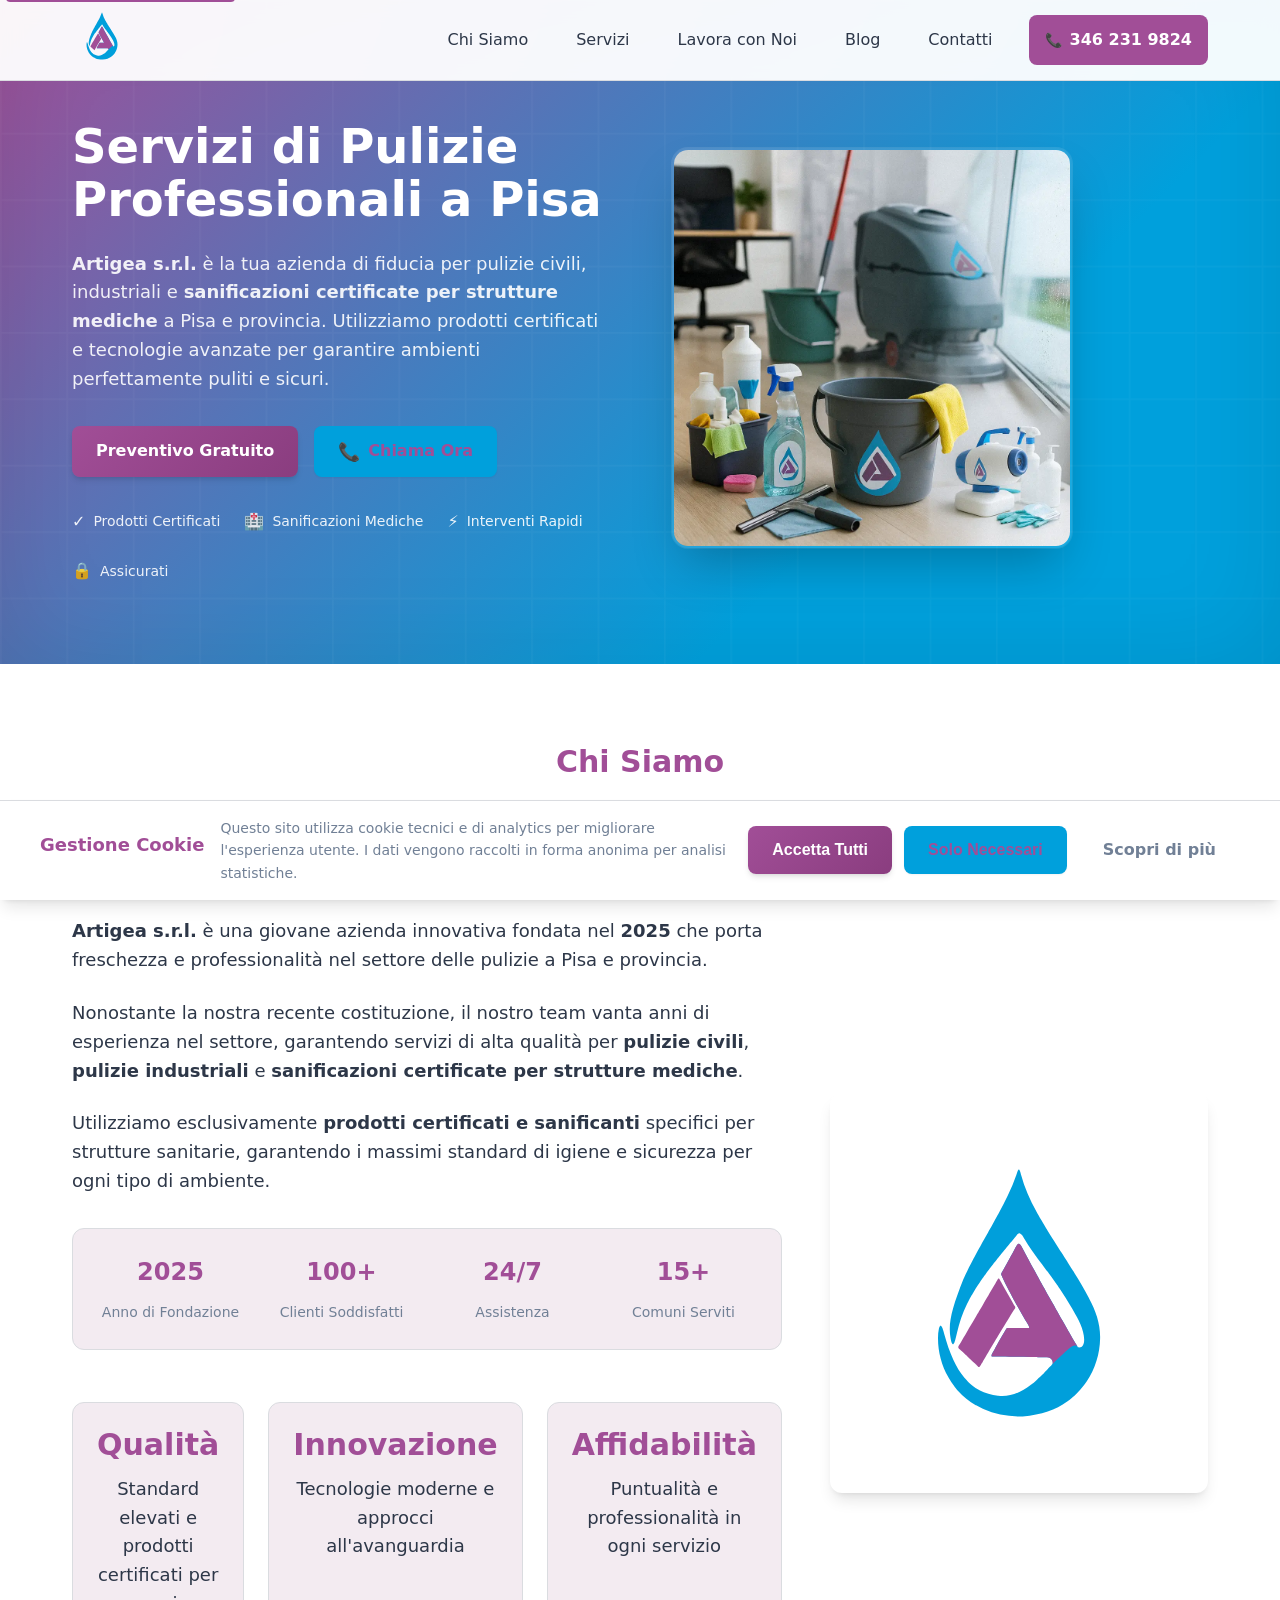
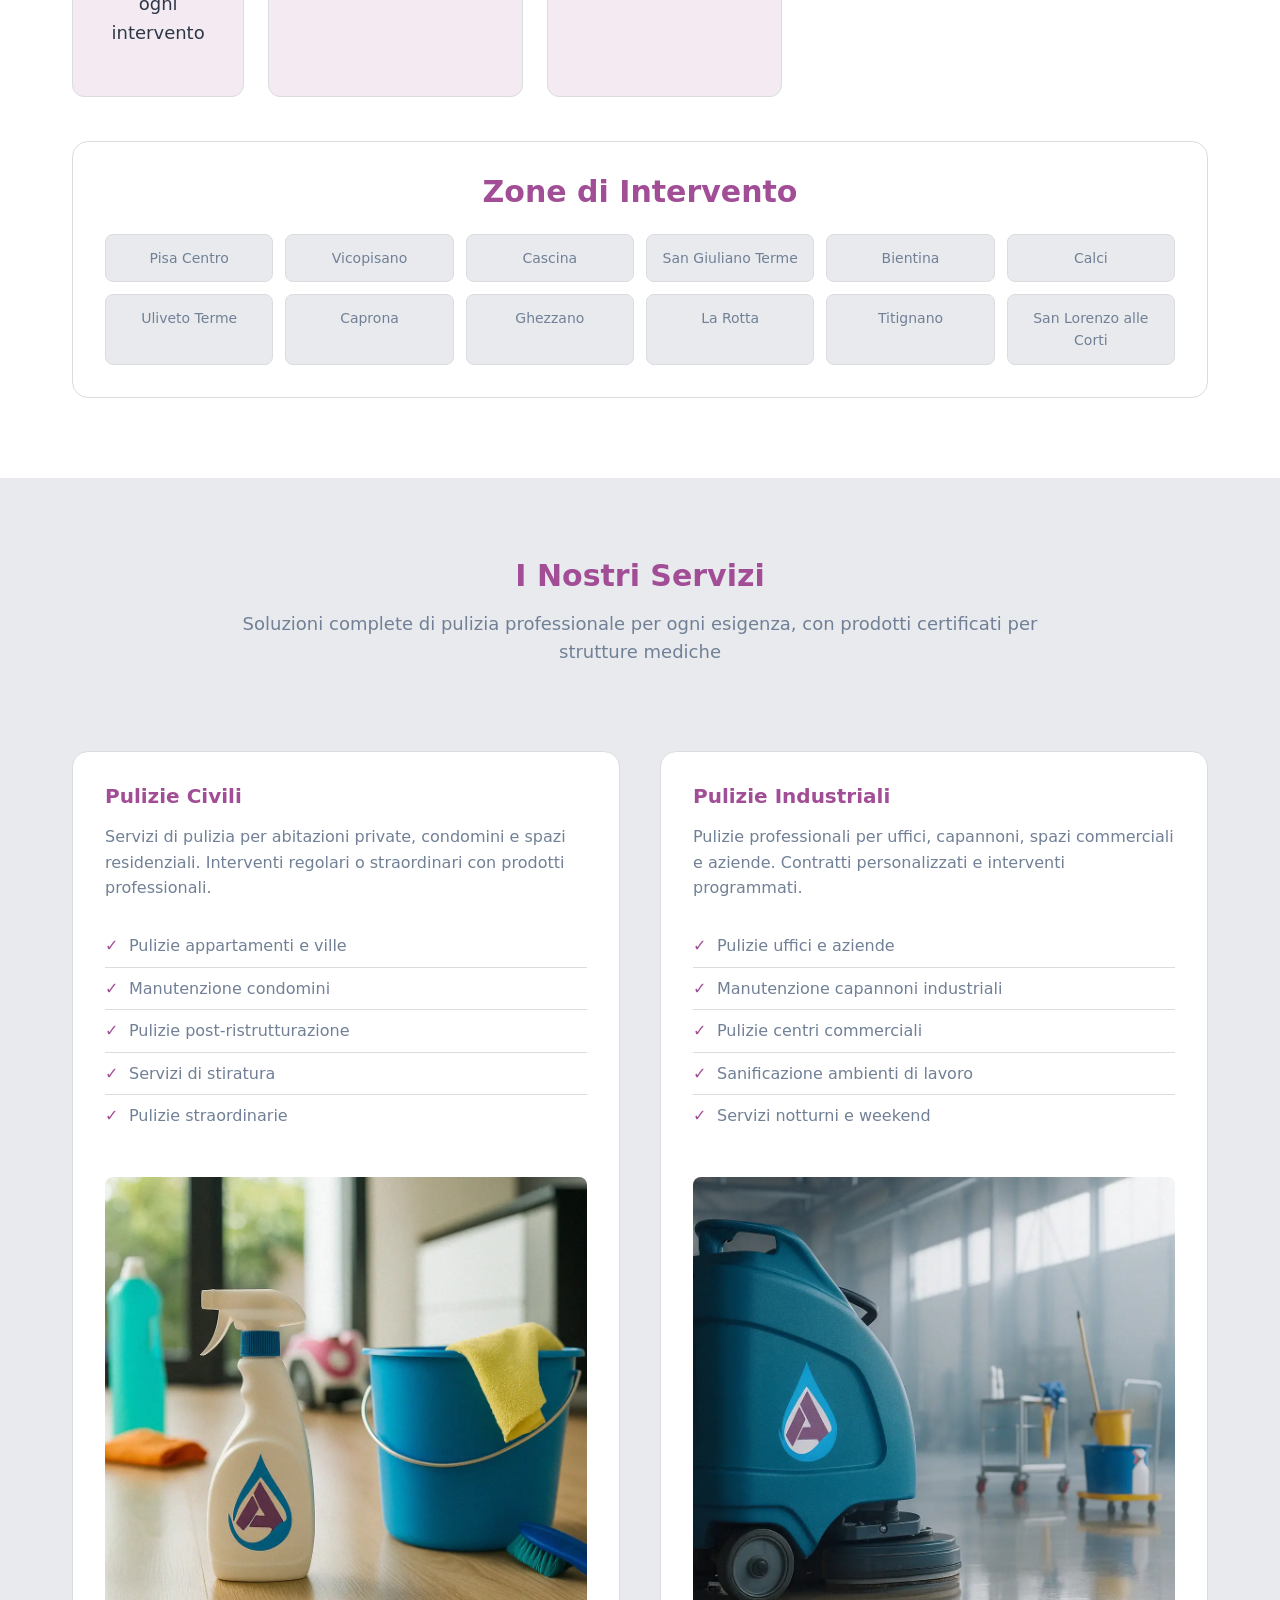
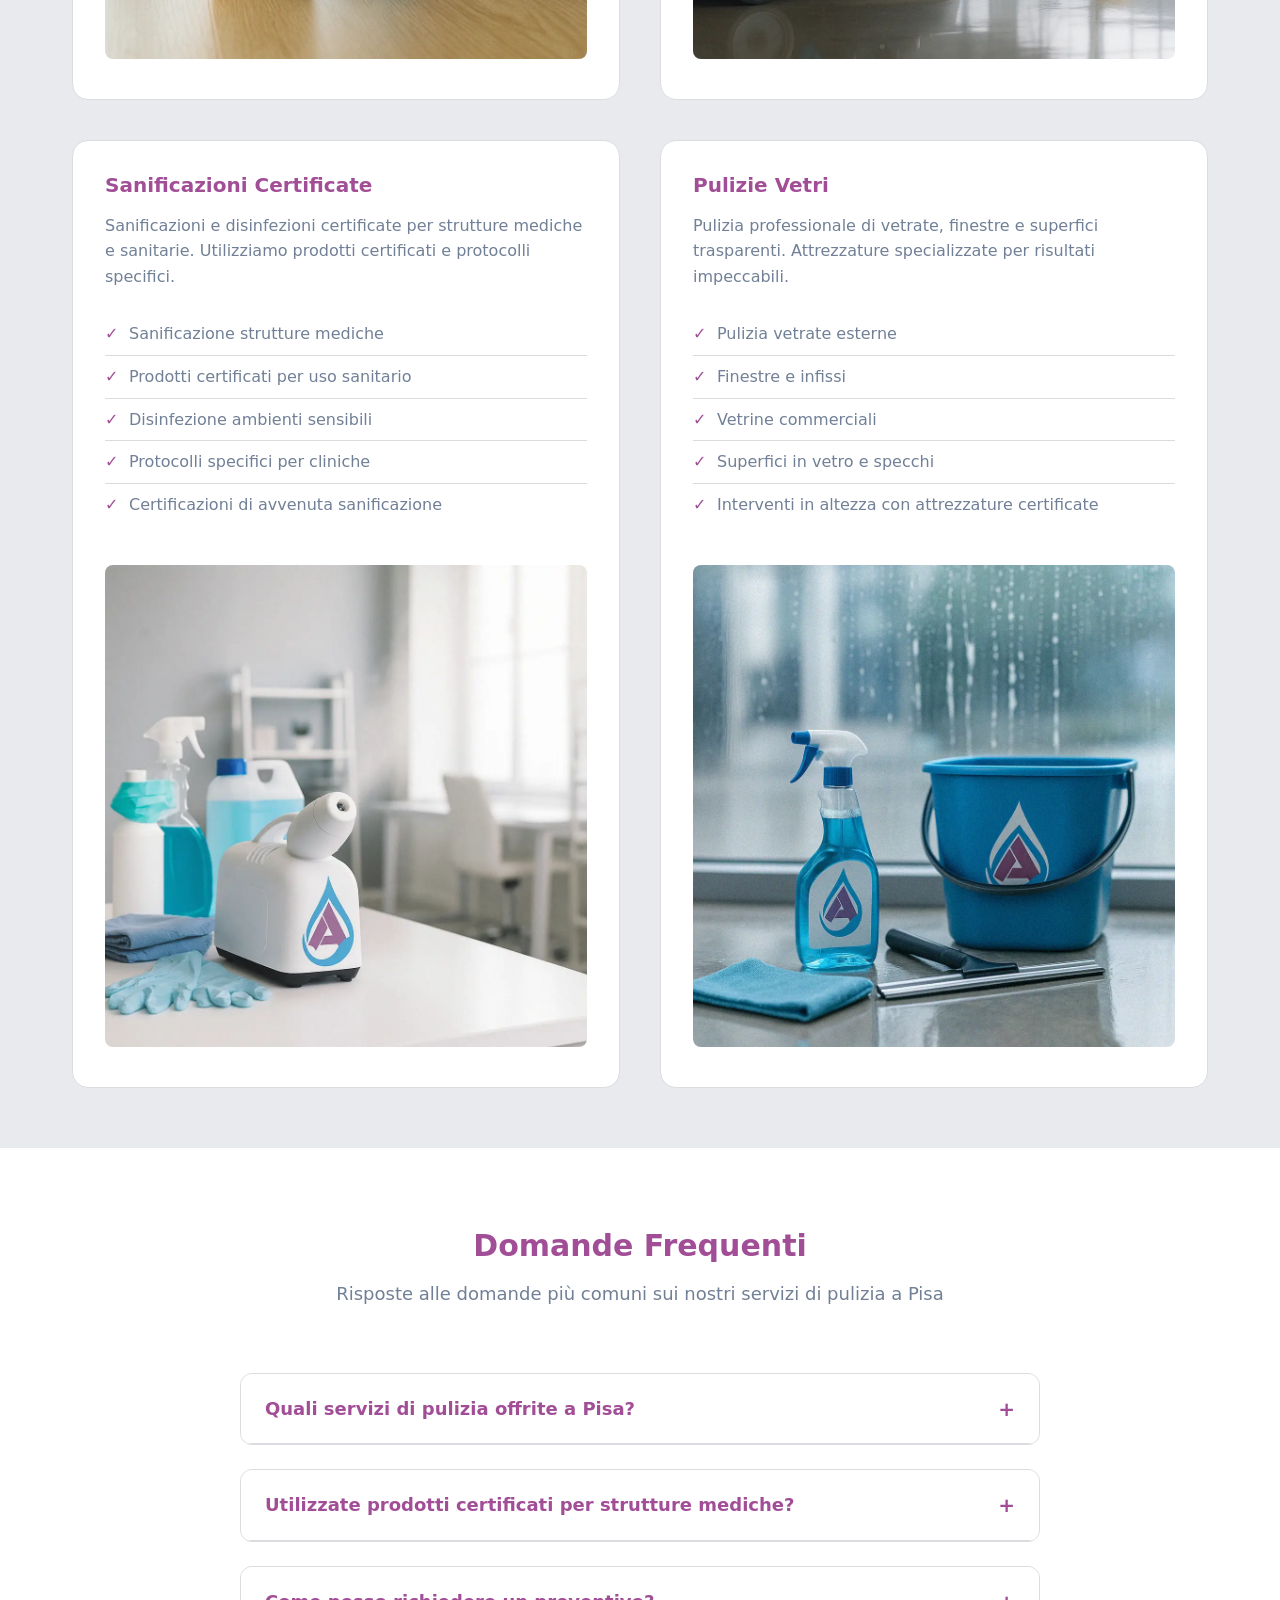
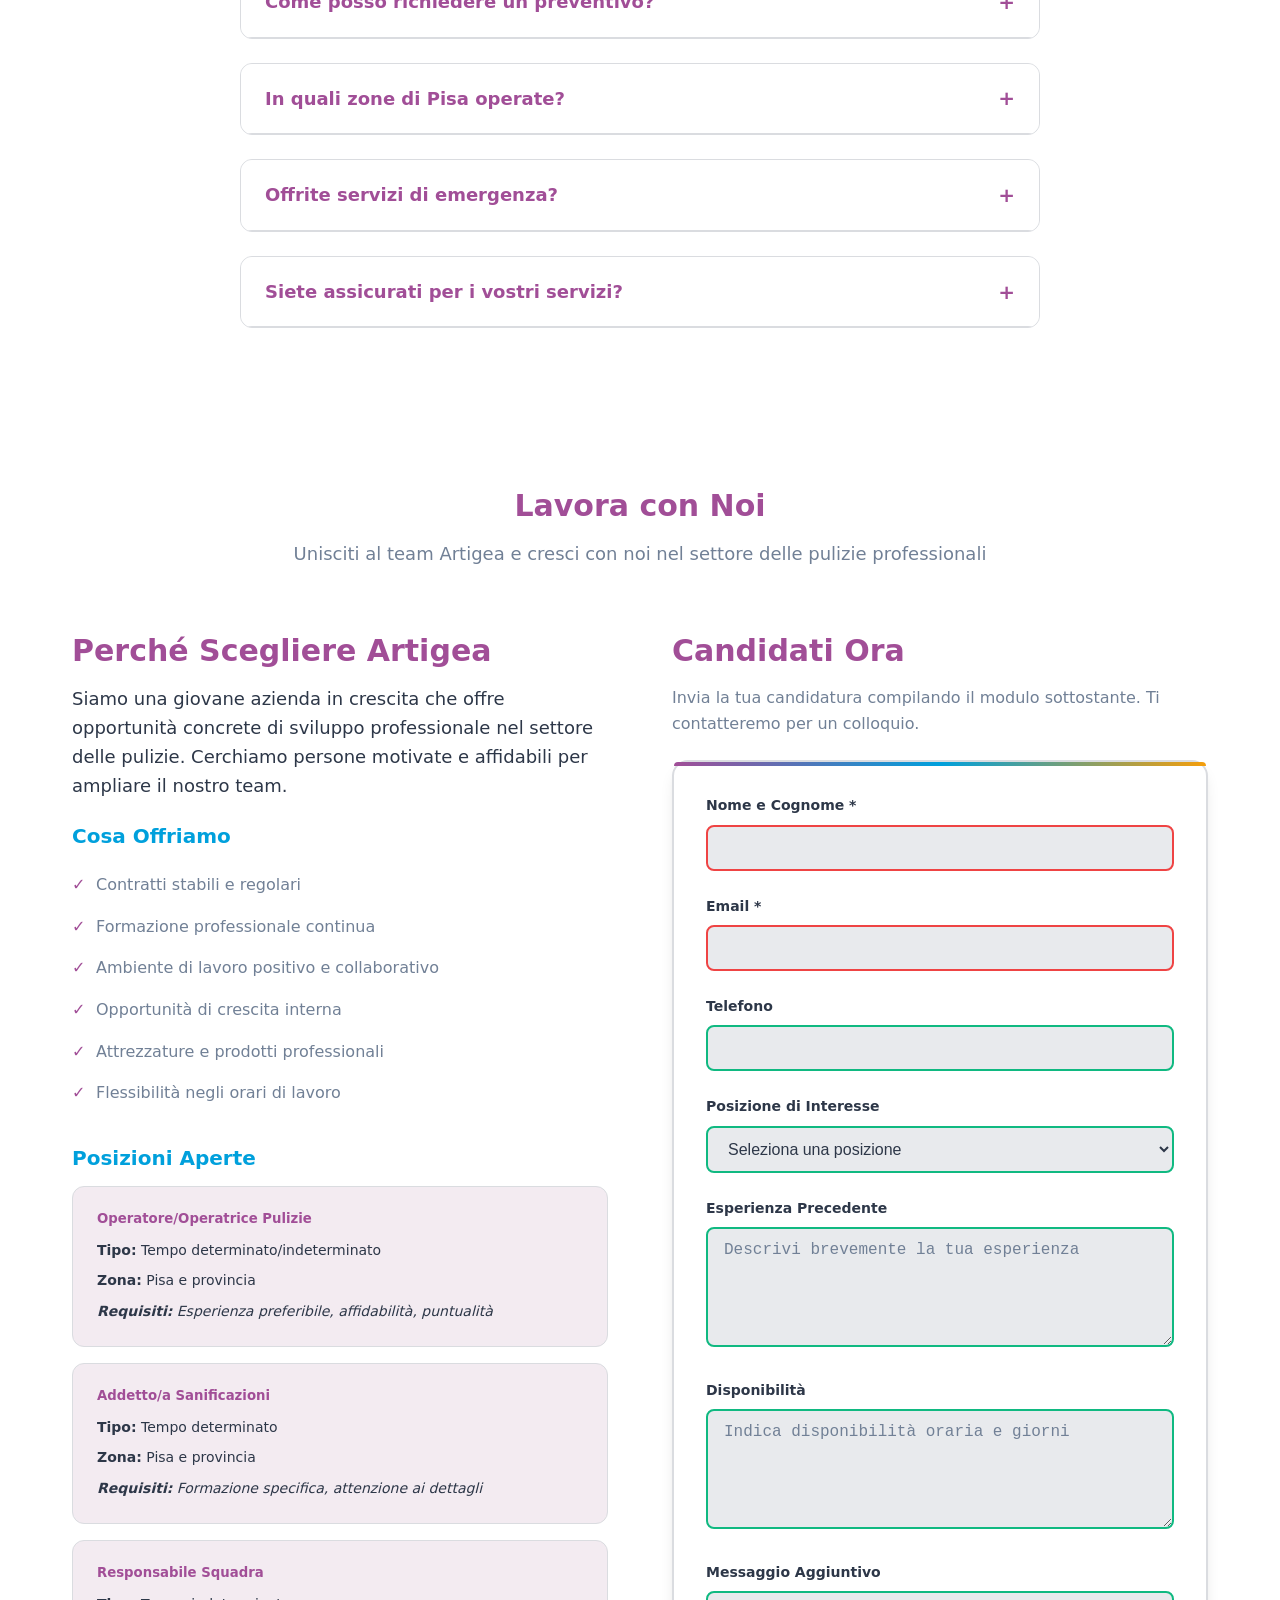
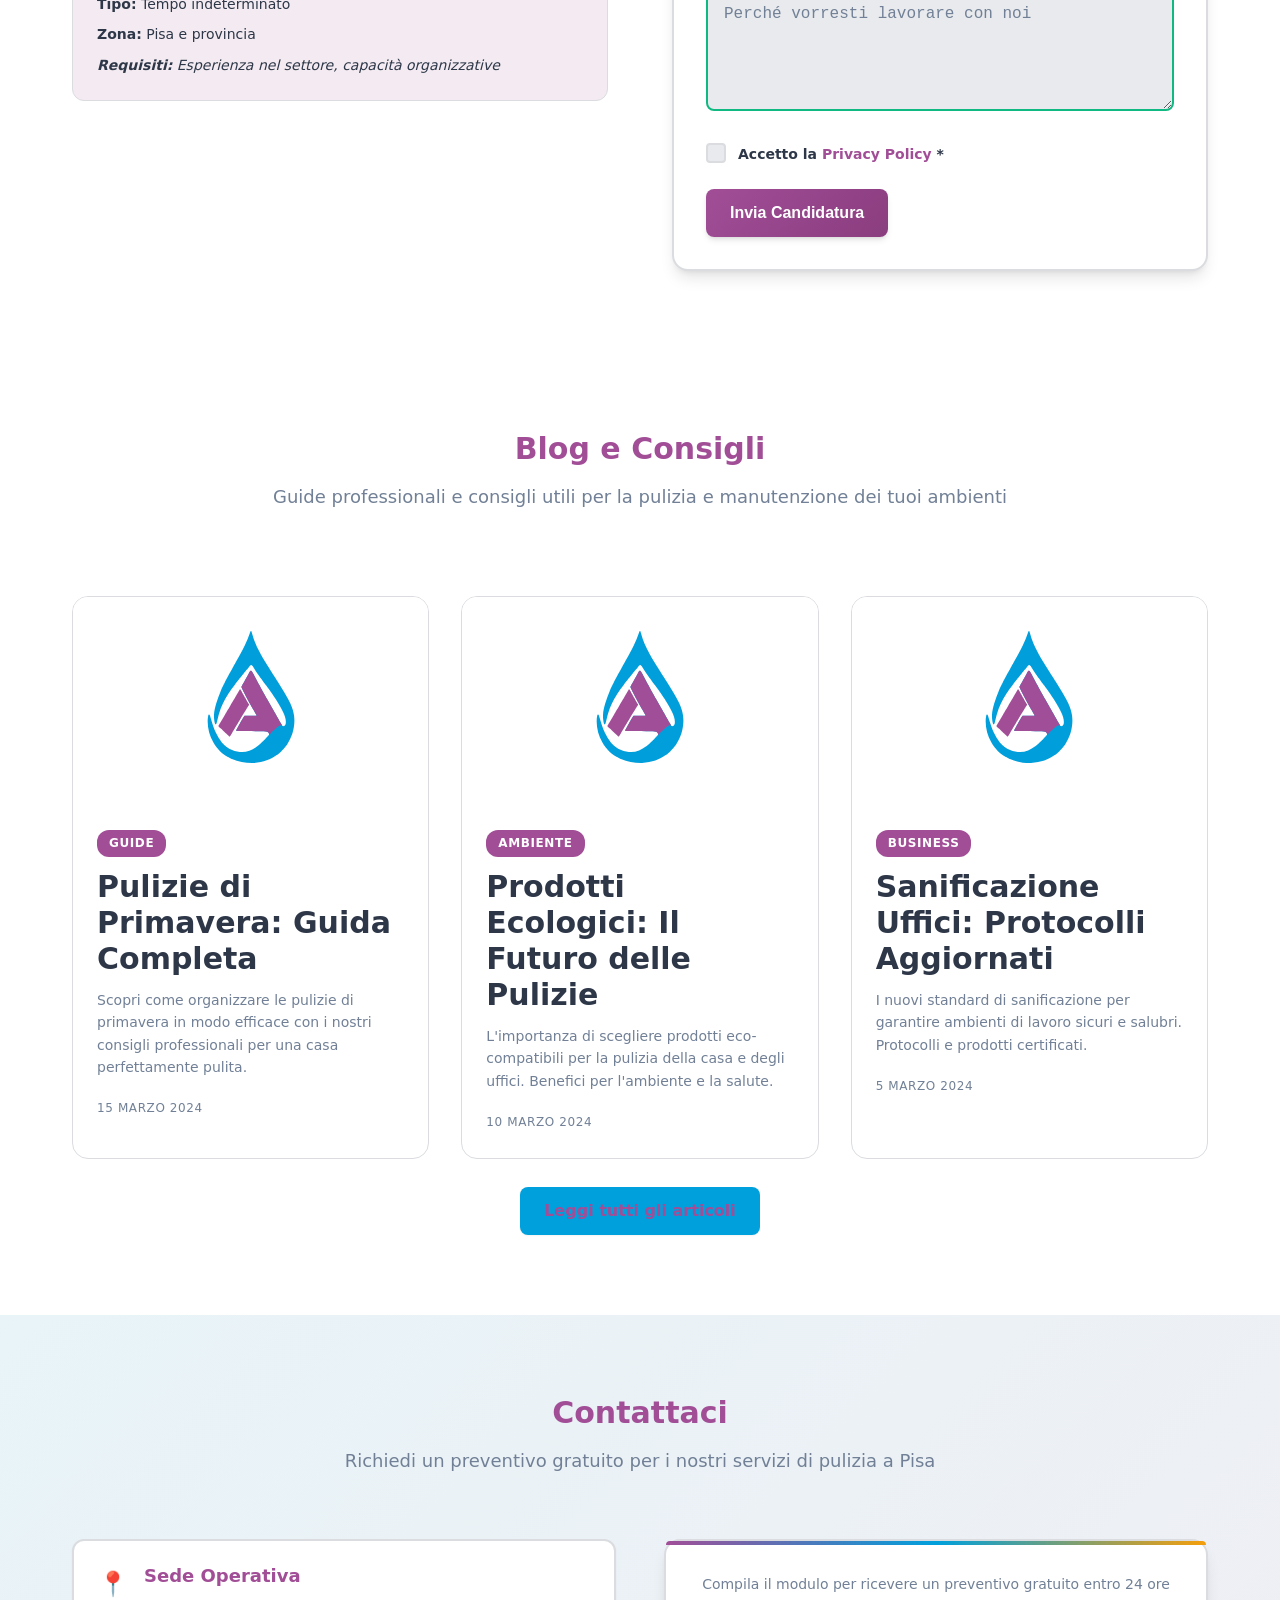
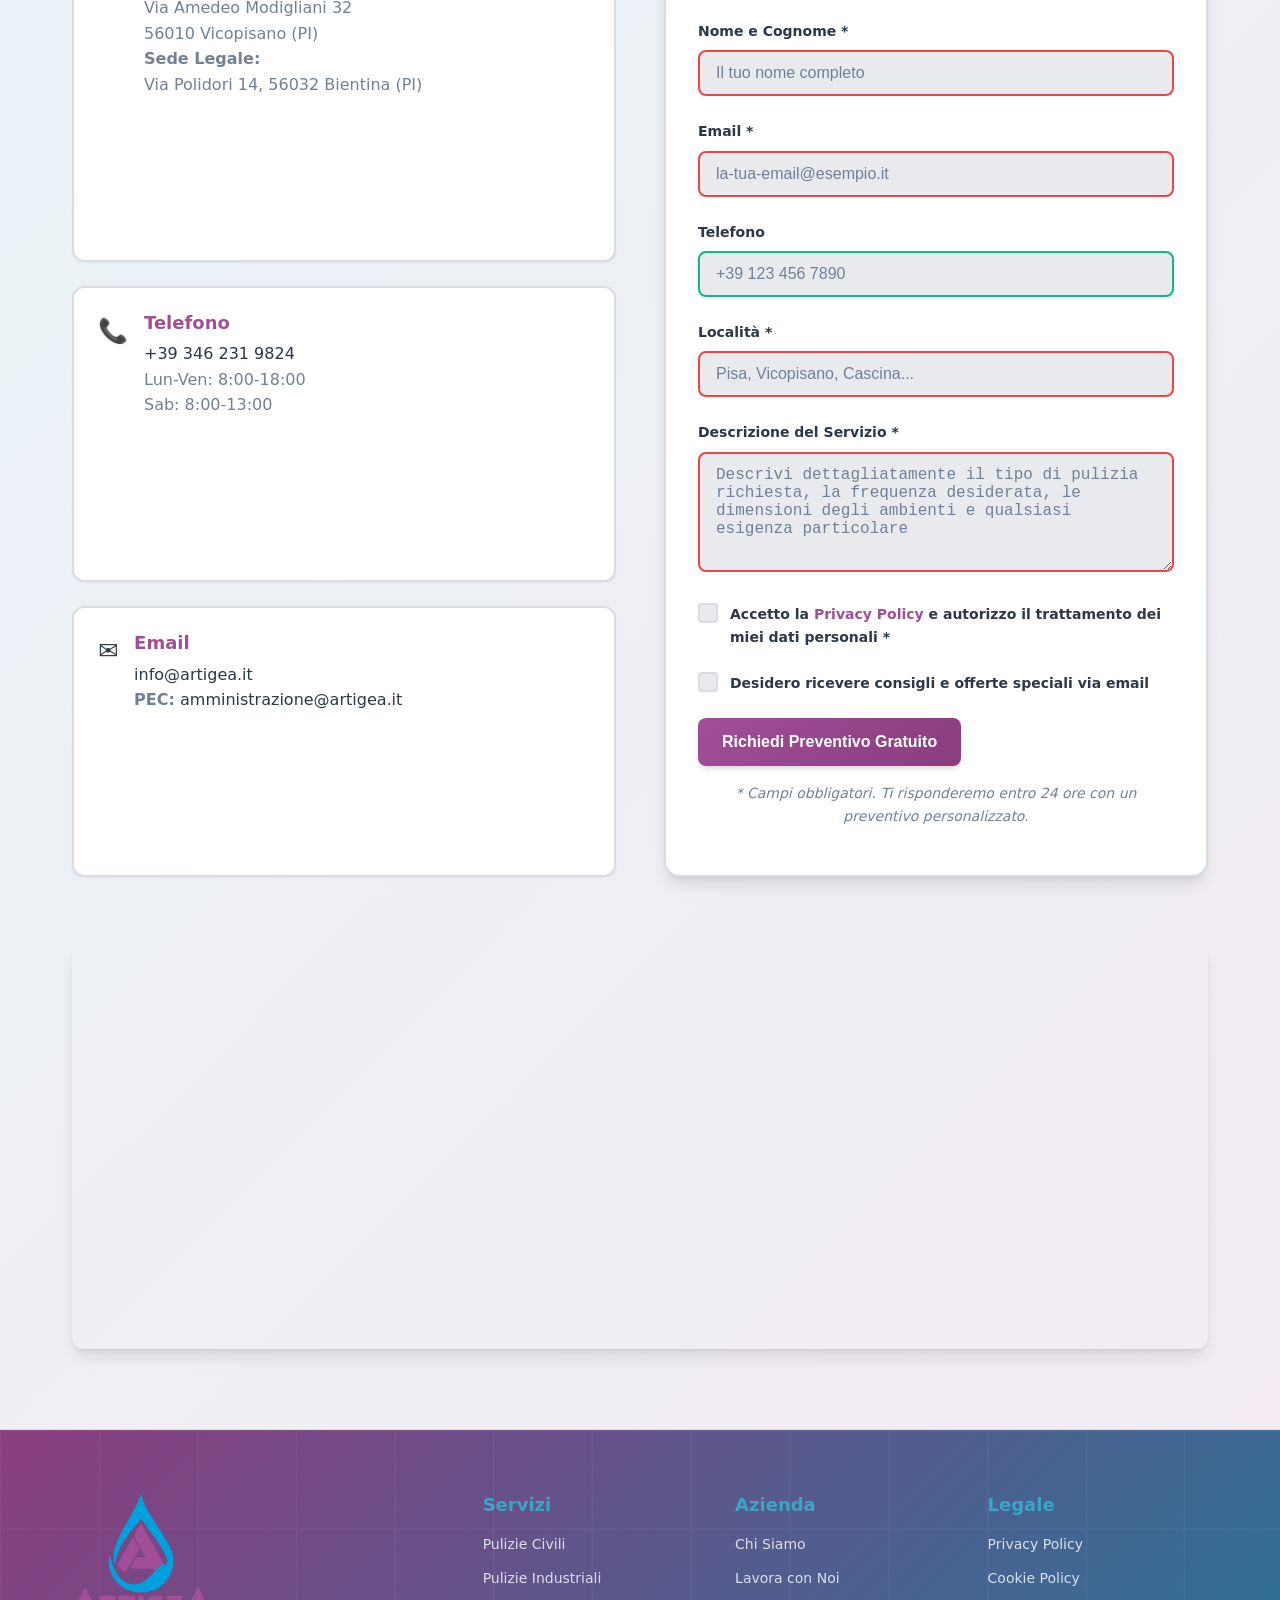
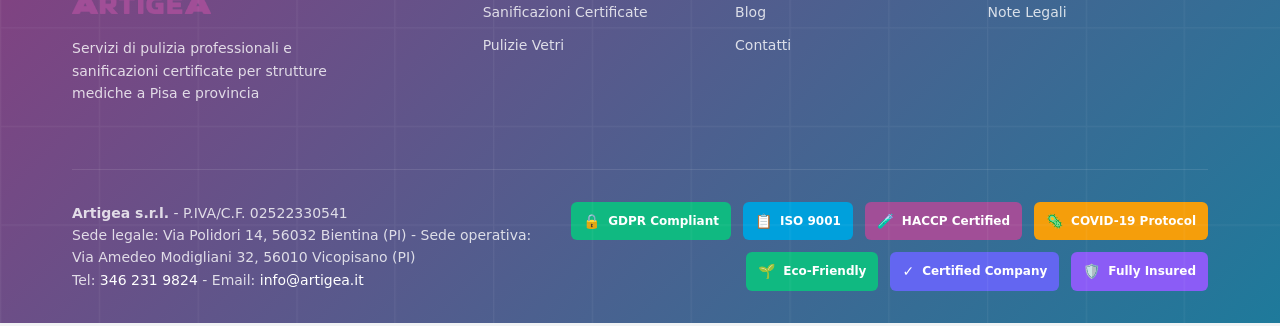
==== commit 6892646c: "Add files via upload" ====
--- a/index.html
+++ b/index.html
@@ -3,73 +3,42 @@
 <head>
     <meta charset="UTF-8">
     <meta name="viewport" content="width=device-width, initial-scale=1.0">
-    
-    <!-- Primary Meta Tags -->
-    <title>Artigea s.r.l. - Pulizie Professionali Pisa | Servizi Civili e Industriali</title>
-    <meta name="title" content="Artigea s.r.l. - Pulizie Professionali Pisa | Servizi Civili e Industriali">
-    <meta name="description" content="Artigea s.r.l. offre servizi di pulizia professionale a Pisa e provincia: pulizie civili, industriali, sanificazioni e vetri. Preventivi gratuiti, personale qualificato, certificazioni ISO.">
-    <meta name="keywords" content="pulizie Pisa, pulizie professionali Pisa, sanificazioni Pisa, pulizie industriali Pisa, pulizie civili Pisa, pulizie uffici Pisa, Artigea">
+    <title>Artigea s.r.l. - Servizi Pulizie Professionali Pisa | Sanificazioni Certificate</title>
+    <meta name="description" content="Artigea s.r.l. offre servizi di pulizie professionali a Pisa e provincia. Pulizie civili, industriali, sanificazioni certificate per strutture mediche. Preventivi gratuiti.">
+    <meta name="keywords" content="pulizie professionali Pisa, sanificazioni certificate, pulizie industriali, pulizie civili, disinfezione strutture mediche, Artigea">
     <meta name="author" content="Artigea s.r.l.">
-    <meta name="robots" content="index, follow, max-image-preview:large, max-snippet:-1, max-video-preview:-1">
-    
-    <!-- Geo Tags -->
-    <meta name="geo.region" content="IT-PI">
-    <meta name="geo.placename" content="Pisa, Toscana, Italia">
-    <meta name="geo.position" content="43.7228;10.4017">
-    <meta name="ICBM" content="43.7228, 10.4017">
+    <meta name="robots" content="index, follow">
+    <link rel="canonical" href="https://www.artigea.com/">
     
     <!-- Open Graph / Facebook -->
     <meta property="og:type" content="website">
-    <meta property="og:site_name" content="Artigea s.r.l.">
     <meta property="og:url" content="https://www.artigea.com/">
-    <meta property="og:title" content="Artigea s.r.l. - Pulizie Professionali Pisa">
-    <meta property="og:description" content="Servizi di pulizia professionale a Pisa e provincia. Pulizie civili, industriali, sanificazioni. Preventivi gratuiti e personale qualificato.">
+    <meta property="og:title" content="Artigea s.r.l. - Servizi Pulizie Professionali Pisa">
+    <meta property="og:description" content="Servizi di pulizie professionali, sanificazioni certificate e disinfezione per strutture mediche a Pisa e provincia">
     <meta property="og:image" content="https://www.artigea.com/img/LogoCompleto.png">
-    <meta property="og:image:width" content="1200">
-    <meta property="og:image:height" content="630">
-    <meta property="og:image:alt" content="Logo Artigea s.r.l. - Pulizie Professionali Pisa">
     <meta property="og:locale" content="it_IT">
 
     <!-- Twitter -->
-    <meta name="twitter:card" content="summary_large_image">
-    <meta name="twitter:site" content="@artigea">
-    <meta name="twitter:creator" content="@artigea">
-    <meta name="twitter:url" content="https://www.artigea.com/">
-    <meta name="twitter:title" content="Artigea s.r.l. - Pulizie Professionali Pisa">
-    <meta name="twitter:description" content="Servizi di pulizia professionale a Pisa e provincia. Pulizie civili, industriali, sanificazioni.">
-    <meta name="twitter:image" content="https://www.artigea.com/img/LogoCompleto.png">
-    <meta name="twitter:image:alt" content="Logo Artigea s.r.l. - Pulizie Professionali Pisa">
-
-    <!-- Favicon and Icons -->
+    <meta property="twitter:card" content="summary_large_image">
+    <meta property="twitter:url" content="https://www.artigea.com/">
+    <meta property="twitter:title" content="Artigea s.r.l. - Servizi Pulizie Professionali Pisa">
+    <meta property="twitter:description" content="Servizi di pulizie professionali, sanificazioni certificate e disinfezione per strutture mediche a Pisa e provincia">
+    <meta property="twitter:image" content="https://www.artigea.com/img/LogoCompleto.png">
+
+    <!-- Favicon -->
     <link rel="icon" type="image/png" sizes="16x16" href="assets/favicon-16.png">
     <link rel="icon" type="image/png" sizes="32x32" href="assets/favicon-32.png">
     <link rel="apple-touch-icon" sizes="180x180" href="assets/apple-touch-icon.png">
-    <link rel="icon" type="image/png" sizes="192x192" href="assets/android-chrome-192x192.png">
-    <link rel="icon" type="image/png" sizes="512x512" href="assets/android-chrome-512x512.png">
     <link rel="manifest" href="assets/site.webmanifest">
-    <meta name="theme-color" content="#a14e97">
-    <meta name="msapplication-TileColor" content="#a14e97">
-
-    <!-- Canonical URL -->
-    <link rel="canonical" href="https://www.artigea.com/">
-    
-    <!-- Preconnect for Performance -->
+
+    <!-- Preconnect for performance -->
     <link rel="preconnect" href="https://fonts.googleapis.com">
     <link rel="preconnect" href="https://www.google-analytics.com">
-    <link rel="preconnect" href="https://www.googletagmanager.com">
-    
-    <!-- DNS Prefetch -->
-    <link rel="dns-prefetch" href="//fonts.googleapis.com">
-    <link rel="dns-prefetch" href="//www.google-analytics.com">
-    
-    <!-- Stylesheets -->
+    
+    <!-- Stylesheet -->
     <link rel="stylesheet" href="css/main.css">
     <link rel="stylesheet" href="css/components.css">
-    
-    <!-- Preload Critical Resources -->
-    <link rel="preload" href="img/logo.svg" as="image" type="image/svg+xml">
-    <link rel="preload" href="css/main.css" as="style">
-    
+
     <!-- Google Analytics GA4 -->
     <script async src="https://www.googletagmanager.com/gtag/js?id=GA_MEASUREMENT_ID"></script>
     <script>
@@ -82,58 +51,38 @@
         });
     </script>
 
-    <!-- Structured Data - Organization -->
+    <!-- JSON-LD Structured Data for Local Business -->
     <script type="application/ld+json">
     {
         "@context": "https://schema.org",
-        "@type": "Organization",
+        "@type": "LocalBusiness",
+        "@id": "https://www.artigea.com/#organization",
         "name": "Artigea s.r.l.",
         "alternateName": "Artigea",
+        "description": "Azienda specializzata in servizi di pulizie professionali, sanificazioni certificate e disinfezione per strutture mediche a Pisa e provincia",
         "url": "https://www.artigea.com",
-        "logo": "https://www.artigea.com/img/LogoCompleto.png",
-        "image": "https://www.artigea.com/img/LogoCompleto.png",
-        "description": "Servizi di pulizia professionale a Pisa e provincia. Pulizie civili, industriali, sanificazioni e vetri con personale qualificato e certificazioni ISO.",
-        "foundingDate": "2010",
+        "logo": "https://www.artigea.com/./img/logo.svg",
+        "image": "https://www.artigea.com/./img/logo.svg",
+        "telephone": "+393462319824",
+        "email": "info@artigea.it",
+        "foundingDate": "2025",
         "legalName": "Artigea s.r.l.",
         "taxID": "02522330541",
         "vatID": "IT02522330541",
         "address": {
             "@type": "PostalAddress",
-            "streetAddress": "Via Polidori 14",
-            "addressLocality": "Bientina",
-            "addressRegion": "PI",
-            "postalCode": "56032",
+            "streetAddress": "Via Amedeo Modigliani 32",
+            "addressLocality": "Vicopisano",
+            "addressRegion": "Toscana",
+            "postalCode": "56010",
             "addressCountry": "IT"
         },
-        "contactPoint": [
-            {
-                "@type": "ContactPoint",
-                "telephone": "+39-346-231-9824",
-                "contactType": "customer service",
-                "areaServed": "IT-PI",
-                "availableLanguage": "Italian"
-            },
-            {
-                "@type": "ContactPoint",
-                "email": "info@artigea.it",
-                "contactType": "customer service",
-                "areaServed": "IT-PI"
-            }
-        ],
-        "sameAs": [
-            "https://www.facebook.com/artigea",
-            "https://www.linkedin.com/company/artigea"
-        ],
-        "areaServed": {
-            "@type": "GeoCircle",
-            "geoMidpoint": {
-                "@type": "GeoCoordinates",
-                "latitude": 43.7228,
-                "longitude": 10.4017
-            },
-            "geoRadius": "50000"
+        "geo": {
+            "@type": "GeoCoordinates",
+            "latitude": "43.6839",
+            "longitude": "10.5394"
         },
-        "serviceArea": [
+        "areaServed": [
             {
                 "@type": "City",
                 "name": "Pisa",
@@ -148,98 +97,29 @@
             },
             {
                 "@type": "City",
-                "name": "Cascina", 
+                "name": "Cascina",
+                "addressRegion": "Toscana", 
+                "addressCountry": "IT"
+            },
+            {
+                "@type": "City",
+                "name": "San Giuliano Terme",
                 "addressRegion": "Toscana",
                 "addressCountry": "IT"
             }
         ],
-        "hasCredential": [
-            {
-                "@type": "EducationalOccupationalCredential",
-                "credentialCategory": "certification",
-                "name": "ISO 9001 Quality Management"
-            },
-            {
-                "@type": "EducationalOccupationalCredential", 
-                "credentialCategory": "certification",
-                "name": "HACCP Food Safety"
-            }
-        ]
-    }
-    </script>
-
-    <!-- Structured Data - Local Business -->
-    <script type="application/ld+json">
-    {
-        "@context": "https://schema.org",
-        "@type": "LocalBusiness",
-        "@id": "https://www.artigea.com/#business",
-        "name": "Artigea s.r.l.",
-        "image": "https://www.artigea.com/img/LogoCompleto.png",
-        "telephone": "+39-346-231-9824",
-        "email": "info@artigea.it",
-        "url": "https://www.artigea.com",
-        "address": {
-            "@type": "PostalAddress",
-            "streetAddress": "Via Polidori 14",
-            "addressLocality": "Bientina", 
-            "addressRegion": "PI",
-            "postalCode": "56032",
-            "addressCountry": "IT"
-        },
-        "geo": {
-            "@type": "GeoCoordinates",
-            "latitude": 43.7228,
-            "longitude": 10.4017
-        },
-        "openingHoursSpecification": [
-            {
-                "@type": "OpeningHoursSpecification",
-                "dayOfWeek": ["Monday", "Tuesday", "Wednesday", "Thursday", "Friday"],
-                "opens": "08:00",
-                "closes": "18:00"
-            },
-            {
-                "@type": "OpeningHoursSpecification", 
-                "dayOfWeek": "Saturday",
-                "opens": "08:00",
-                "closes": "13:00"
-            }
+        "serviceType": [
+            "Pulizie Professionali",
+            "Sanificazioni Certificate", 
+            "Pulizie Industriali",
+            "Pulizie Civili",
+            "Disinfezione Strutture Mediche",
+            "Pulizie Vetri",
+            "Manutenzione Ordinaria"
         ],
-        "priceRange": "€€",
-        "currenciesAccepted": "EUR",
-        "paymentAccepted": ["Cash", "Credit Card", "Bank Transfer"],
-        "areaServed": {
-            "@type": "GeoCircle",
-            "geoMidpoint": {
-                "@type": "GeoCoordinates", 
-                "latitude": 43.7228,
-                "longitude": 10.4017
-            },
-            "geoRadius": "50000"
-        }
-    }
-    </script>
-
-    <!-- Structured Data - Services -->
-    <script type="application/ld+json">
-    {
-        "@context": "https://schema.org",
-        "@type": "Service",
-        "name": "Servizi di Pulizia Professionale",
-        "description": "Servizi completi di pulizia civile, industriale, sanificazione e pulizia vetri per privati e aziende a Pisa e provincia.",
-        "provider": {
-            "@type": "Organization",
-            "name": "Artigea s.r.l.",
-            "url": "https://www.artigea.com"
-        },
-        "areaServed": {
-            "@type": "State",
-            "name": "Toscana"
-        },
         "hasOfferCatalog": {
             "@type": "OfferCatalog",
-            "name": "Servizi di Pulizia",
+            "name": "Servizi di Pulizia Professionale",
             "itemListElement": [
                 {
                     "@type": "Offer",
@@ -254,15 +134,15 @@
                     "itemOffered": {
                         "@type": "Service",
                         "name": "Pulizie Industriali",
-                        "description": "Pulizie professionali per uffici, capannoni, spazi commerciali e industriali"
+                        "description": "Pulizie professionali per uffici, capannoni, spazi commerciali e aziende"
                     }
                 },
                 {
                     "@type": "Offer",
                     "itemOffered": {
                         "@type": "Service", 
-                        "name": "Sanificazioni",
-                        "description": "Servizi di sanificazione e disinfezione per ambienti sicuri e salubri"
+                        "name": "Sanificazioni Certificate",
+                        "description": "Sanificazioni e disinfezioni certificate per strutture mediche e sanitarie"
                     }
                 },
                 {
@@ -274,7 +154,64 @@
                     }
                 }
             ]
-        }
+        },
+        "openingHours": "Mo-Fr 08:00-18:00, Sa 08:00-13:00",
+        "paymentAccepted": ["Cash", "Credit Card", "Bank Transfer"],
+        "currenciesAccepted": "EUR",
+        "priceRange": "€€",
+        "aggregateRating": {
+            "@type": "AggregateRating",
+            "ratingValue": "4.8",
+            "reviewCount": "47",
+            "bestRating": "5",
+            "worstRating": "1"
+        },
+        "sameAs": [
+            "https://www.facebook.com/artigea",
+            "https://www.linkedin.com/company/artigea"
+        ]
+    }
+    </script>
+
+    <!-- FAQ Structured Data -->
+    <script type="application/ld+json">
+    {
+        "@context": "https://schema.org",
+        "@type": "FAQPage",
+        "mainEntity": [
+            {
+                "@type": "Question",
+                "name": "Quali servizi di pulizia offre Artigea a Pisa?",
+                "acceptedAnswer": {
+                    "@type": "Answer",
+                    "text": "Artigea offre servizi completi di pulizie civili per abitazioni, pulizie industriali per uffici e aziende, sanificazioni certificate per strutture mediche, pulizie vetri e manutenzione ordinaria a Pisa e provincia."
+                }
+            },
+            {
+                "@type": "Question", 
+                "name": "Artigea fornisce prodotti certificati per strutture mediche?",
+                "acceptedAnswer": {
+                    "@type": "Answer",
+                    "text": "Sì, utilizziamo prodotti sanificanti certificati specificamente per la disinfezione di strutture mediche e sanitarie, garantendo i massimi standard di igiene e sicurezza."
+                }
+            },
+            {
+                "@type": "Question",
+                "name": "Come posso richiedere un preventivo gratuito?",
+                "acceptedAnswer": {
+                    "@type": "Answer",
+                    "text": "Puoi richiedere un preventivo gratuito compilando il modulo di contatto sul nostro sito, chiamando il +39 346 231 9824 o inviando una email a info@artigea.it. Ti risponderemo entro 24 ore."
+                }
+            },
+            {
+                "@type": "Question",
+                "name": "In quali zone opera Artigea?",
+                "acceptedAnswer": {
+                    "@type": "Answer", 
+                    "text": "Operiamo principalmente a Pisa e provincia, inclusi Vicopisano, Cascina, San Giuliano Terme, Bientina e comuni limitrofi."
+                }
+            }
+        ]
     }
     </script>
 </head>
@@ -286,14 +223,11 @@
     <header class="header" role="banner">
         <nav class="nav container" role="navigation" aria-label="Navigazione principale">
             <div class="nav__brand">
-                <a href="index.html" aria-label="Artigea s.r.l. - Torna alla homepage">
-                    <img src="./img/logo.svg" alt="Logo Artigea s.r.l." class="nav__logo" width="120" height="60">
+                <a href="#" aria-label="Artigea s.r.l. - Torna alla homepage">
+                    <img src="./img/logo.svg" alt="Logo Artigea s.r.l." class="nav__logo" width="60" height="60">
                 </a>
             </div>
             <ul class="nav__menu" id="nav-menu" role="menubar">
-                <li class="nav__item" role="none">
-                    <a href="#hero" class="nav__link" role="menuitem">Home</a>
-                </li>
                 <li class="nav__item" role="none">
                     <a href="#chi-siamo" class="nav__link" role="menuitem">Chi Siamo</a>
                 </li>
@@ -304,13 +238,13 @@
                     <a href="#lavora-con-noi" class="nav__link" role="menuitem">Lavora con Noi</a>
                 </li>
                 <li class="nav__item" role="none">
-                    <a href="blog/index.html" class="nav__link" role="menuitem">Blog</a>
+                    <a href="./blog/index.html" class="nav__link" role="menuitem">Blog</a>
                 </li>
                 <li class="nav__item" role="none">
                     <a href="#contatti" class="nav__link" role="menuitem">Contatti</a>
                 </li>
                 <li class="nav__item" role="none">
-                    <a href="tel:+393462319824" class="nav__link nav__phone" role="menuitem" aria-label="Chiama il numero 346 231 9824">
+                    <a href="tel:+393462319824" class="nav__link nav__phone" role="menuitem" aria-label="Chiama Artigea">
                         <span class="phone-icon" aria-hidden="true">📞</span>
                         346 231 9824
                     </a>
@@ -327,121 +261,118 @@
     <!-- Main Content -->
     <main id="main-content" role="main">
         <!-- Hero Section -->
-        <section id="hero" class="hero" aria-labelledby="hero-title">
+        <section class="hero" id="home" aria-labelledby="hero-title">
             <div class="container">
                 <div class="hero__container">
                     <div class="hero__content">
                         <h1 id="hero-title" class="hero__title">
-                            Pulizie Professionali a <span class="highlight">Pisa</span>
+                            Servizi di Pulizie Professionali a <span class="highlight">Pisa</span>
                         </h1>
                         <p class="hero__description">
-                            <strong>Artigea s.r.l.</strong> offre servizi di pulizia civile, industriale e sanificazione 
-                            con personale qualificato e certificazioni ISO. Preventivi gratuiti e interventi rapidi 
-                            in tutta la provincia di Pisa.
+                            <strong>Artigea s.r.l.</strong> è la tua azienda di fiducia per pulizie civili, industriali e 
+                            <strong>sanificazioni certificate per strutture mediche</strong> a Pisa e provincia. 
+                            Utilizziamo prodotti certificati e tecnologie avanzate per garantire ambienti perfettamente puliti e sicuri.
                         </p>
                         <div class="hero__actions">
-                            <a href="#contatti" class="btn btn--primary" aria-describedby="cta-description">
-                                Richiedi Preventivo Gratuito
+                            <a href="#contatti" class="btn btn--primary">
+                                Preventivo Gratuito
                             </a>
-                            <a href="tel:+393462319824" class="btn btn--outline" aria-label="Chiama subito il numero 346 231 9824">
-                                <span class="btn__icon" aria-hidden="true">📞</span>
-                                Chiama Subito
+                            <a href="tel:+393462319824" class="btn btn--outline">
+                                <span class="btn__icon">📞</span>
+                                Chiama Ora
                             </a>
                         </div>
-                        <p id="cta-description" class="sr-only">Compila il modulo di contatto per ricevere un preventivo personalizzato gratuito</p>
-                        
-                        <!-- Trust Signals -->
                         <div class="hero__trust-signals">
                             <div class="trust-signal">
-                                <span class="trust-signal__icon" aria-hidden="true">✓</span>
-                                <span>Certificazione ISO 9001</span>
+                                <span class="trust-signal__icon">✓</span>
+                                <span>Prodotti Certificati</span>
                             </div>
                             <div class="trust-signal">
-                                <span class="trust-signal__icon" aria-hidden="true">🛡️</span>
-                                <span>Assicurazione RC</span>
+                                <span class="trust-signal__icon">🏥</span>
+                                <span>Sanificazioni Mediche</span>
                             </div>
                             <div class="trust-signal">
-                                <span class="trust-signal__icon" aria-hidden="true">🌱</span>
-                                <span>Prodotti Eco-Friendly</span>
+                                <span class="trust-signal__icon">⚡</span>
+                                <span>Interventi Rapidi</span>
                             </div>
                             <div class="trust-signal">
-                                <span class="trust-signal__icon" aria-hidden="true">⚡</span>
-                                <span>Interventi Rapidi</span>
+                                <span class="trust-signal__icon">🔒</span>
+                                <span>Assicurati</span>
                             </div>
                         </div>
                     </div>
                     <div class="hero__image">
-                        <img src="https://images.pexels.com/photos/4239013/pexels-photo-4239013.jpeg?auto=compress&cs=tinysrgb&w=800" 
-                             alt="Team di pulizie professionali Artigea al lavoro con attrezzature moderne" 
-                             width="600" height="400" loading="eager">
+                        <img src="./assets/PulizieGeneriche.webp" alt="Artigea s.r.l. - Team professionale pulizie Pisa" 
+                             style="object-fit: contain;" 
+                             width="400" height="400" loading="eager">
                     </div>
                 </div>
             </div>
         </section>
 
         <!-- About Section -->
-        <section id="chi-siamo" class="about" aria-labelledby="about-title">
+        <section class="about" id="chi-siamo" aria-labelledby="about-title">
             <div class="container">
                 <div class="section__header">
                     <h2 id="about-title" class="section__title">Chi Siamo</h2>
                     <p class="section__subtitle">
-                        Da oltre 10 anni al servizio di Pisa e provincia con professionalità e affidabilità
+                        La nuova realtà delle pulizie professionali a Pisa, fondata nel 2025 con l'esperienza di un team qualificato
                     </p>
                 </div>
                 <div class="about__content">
                     <div class="about__text">
                         <p>
-                            <strong>Artigea s.r.l.</strong> è un'azienda specializzata in servizi di pulizia professionale 
-                            che opera a Pisa e provincia dal 2010. La nostra missione è garantire ambienti puliti, 
-                            sicuri e salubri attraverso l'utilizzo di tecnologie avanzate e personale altamente qualificato.
+                            <strong>Artigea s.r.l.</strong> è una giovane azienda innovativa fondata nel <strong>2025</strong> 
+                            che porta freschezza e professionalità nel settore delle pulizie a Pisa e provincia.
                         </p>
                         <p>
-                            Siamo certificati <strong>ISO 9001</strong> per la qualità dei nostri servizi e utilizziamo 
-                            esclusivamente prodotti eco-compatibili per rispettare l'ambiente e la salute delle persone. 
-                            Il nostro team è formato da professionisti esperti che seguono protocolli rigorosi per 
-                            garantire risultati eccellenti.
+                            Nonostante la nostra recente costituzione, il nostro team vanta anni di esperienza nel settore, 
+                            garantendo servizi di alta qualità per <strong>pulizie civili</strong>, <strong>pulizie industriali</strong> 
+                            e <strong>sanificazioni certificate per strutture mediche</strong>.
                         </p>
-                        
-                        <!-- Company Stats -->
+                        <p>
+                            Utilizziamo esclusivamente <strong>prodotti certificati e sanificanti</strong> specifici per 
+                            strutture sanitarie, garantendo i massimi standard di igiene e sicurezza per ogni tipo di ambiente.
+                        </p>
+
                         <div class="about__stats">
                             <div class="stat">
-                                <span class="stat__number">500+</span>
+                                <span class="stat__number">2025</span>
+                                <span class="stat__label">Anno di Fondazione</span>
+                            </div>
+                            <div class="stat">
+                                <span class="stat__number">100+</span>
                                 <span class="stat__label">Clienti Soddisfatti</span>
-                            </div>
-                            <div class="stat">
-                                <span class="stat__number">15</span>
-                                <span class="stat__label">Anni di Esperienza</span>
                             </div>
                             <div class="stat">
                                 <span class="stat__number">24/7</span>
                                 <span class="stat__label">Assistenza</span>
                             </div>
                             <div class="stat">
-                                <span class="stat__number">100%</span>
-                                <span class="stat__label">Eco-Friendly</span>
+                                <span class="stat__number">15+</span>
+                                <span class="stat__label">Comuni Serviti</span>
+                            </div>
+                        </div>
+
+                        <div class="about__values">
+                            <div class="value">
+                                <h3>Qualità</h3>
+                                <p>Standard elevati e prodotti certificati per ogni intervento</p>
+                            </div>
+                            <div class="value">
+                                <h3>Innovazione</h3>
+                                <p>Tecnologie moderne e approcci all'avanguardia</p>
+                            </div>
+                            <div class="value">
+                                <h3>Affidabilità</h3>
+                                <p>Puntualità e professionalità in ogni servizio</p>
                             </div>
                         </div>
                     </div>
                     <div class="about__image">
-                        <img src="https://images.pexels.com/photos/4239092/pexels-photo-4239092.jpeg?auto=compress&cs=tinysrgb&w=600" 
-                             alt="Sede operativa Artigea s.r.l. a Vicopisano, Pisa" 
+                        <img src="./img/logo.svg" alt="Artigea s.r.l. - Azienda pulizie professionali Pisa" 
+                             style="object-fit: contain; background: white; padding: 2rem;" 
                              width="500" height="400" loading="lazy">
-                    </div>
-                </div>
-
-                <!-- Company Values -->
-                <div class="about__values">
-                    <div class="value">
-                        <h3>Qualità</h3>
-                        <p>Standard elevati e controlli rigorosi per garantire risultati eccellenti in ogni intervento.</p>
-                    </div>
-                    <div class="value">
-                        <h3>Affidabilità</h3>
-                        <p>Puntualità, professionalità e rispetto degli accordi per costruire rapporti di fiducia duraturi.</p>
-                    </div>
-                    <div class="value">
-                        <h3>Sostenibilità</h3>
-                        <p>Utilizzo di prodotti eco-compatibili e tecniche rispettose dell'ambiente e della salute.</p>
                     </div>
                 </div>
 
@@ -453,99 +384,96 @@
                         <div class="area-item">Vicopisano</div>
                         <div class="area-item">Cascina</div>
                         <div class="area-item">San Giuliano Terme</div>
+                        <div class="area-item">Bientina</div>
                         <div class="area-item">Calci</div>
-                        <div class="area-item">Bientina</div>
-                        <div class="area-item">Pontedera</div>
-                        <div class="area-item">Volterra</div>
+                        <div class="area-item">Uliveto Terme</div>
+                        <div class="area-item">Caprona</div>
+                        <div class="area-item">Ghezzano</div>
+                        <div class="area-item">La Rotta</div>
+                        <div class="area-item">Titignano</div>
+                        <div class="area-item">San Lorenzo alle Corti</div>
                     </div>
                 </div>
             </div>
         </section>
 
         <!-- Services Section -->
-        <section id="servizi" class="services" aria-labelledby="services-title">
+        <section class="services" id="servizi" aria-labelledby="services-title">
             <div class="container">
                 <div class="section__header">
                     <h2 id="services-title" class="section__title">I Nostri Servizi</h2>
                     <p class="section__subtitle">
-                        Soluzioni complete di pulizia per ogni esigenza, con personale qualificato e attrezzature professionali
+                        Soluzioni complete di pulizia professionale per ogni esigenza, 
+                        con prodotti certificati per strutture mediche
                     </p>
                 </div>
                 <div class="services__grid">
-                    <article class="service-card" itemscope itemtype="https://schema.org/Service">
-                        <div class="service-card__icon">
-                            <img src="assets/PulizeCivili.webp" alt="Icona pulizie civili" width="32" height="32" loading="lazy">
-                        </div>
-                        <h3 class="service-card__title" itemprop="name">Pulizie Civili</h3>
-                        <p class="service-card__description" itemprop="description">
+                    <article class="service-card">
+                        <h3 class="service-card__title">Pulizie Civili</h3>
+                        <p class="service-card__description">
                             Servizi di pulizia per abitazioni private, condomini e spazi residenziali. 
-                            Interventi regolari o straordinari con prodotti professionali e personale qualificato.
+                            Interventi regolari o straordinari con prodotti professionali.
                         </p>
                         <ul class="service-card__features">
                             <li>Pulizie appartamenti e ville</li>
                             <li>Manutenzione condomini</li>
                             <li>Pulizie post-ristrutturazione</li>
-                            <li>Servizi di stireria</li>
-                            <li>Pulizie scale e aree comuni</li>
+                            <li>Servizi di stiratura</li>
+                            <li>Pulizie straordinarie</li>
                         </ul>
-                        <img src="assets/PulizeCivili.webp" alt="Servizio pulizie civili Artigea" class="service-card__image" width="300" height="200" loading="lazy">
+                        <img src="./assets/PulizeCivili.webp" 
+                             alt="Pulizie civili professionali Pisa" class="service-card__image" loading="lazy">
                     </article>
 
-                    <article class="service-card" itemscope itemtype="https://schema.org/Service">
-                        <div class="service-card__icon">
-                            <img src="assets/PulizieIndustriali.webp" alt="Icona pulizie industriali" width="32" height="32" loading="lazy">
-                        </div>
-                        <h3 class="service-card__title" itemprop="name">Pulizie Industriali</h3>
-                        <p class="service-card__description" itemprop="description">
-                            Pulizie professionali per uffici, capannoni, spazi commerciali e industriali. 
-                            Protocolli specifici per ogni settore con attrezzature specializzate.
+                    <article class="service-card">
+                        <h3 class="service-card__title">Pulizie Industriali</h3>
+                        <p class="service-card__description">
+                            Pulizie professionali per uffici, capannoni, spazi commerciali e aziende. 
+                            Contratti personalizzati e interventi programmati.
                         </p>
                         <ul class="service-card__features">
-                            <li>Pulizie uffici e centri direzionali</li>
+                            <li>Pulizie uffici e aziende</li>
                             <li>Manutenzione capannoni industriali</li>
-                            <li>Pulizie negozi e centri commerciali</li>
+                            <li>Pulizie centri commerciali</li>
                             <li>Sanificazione ambienti di lavoro</li>
                             <li>Servizi notturni e weekend</li>
                         </ul>
-                        <img src="assets/PulizieIndustriali.webp" alt="Servizio pulizie industriali Artigea" class="service-card__image" width="300" height="200" loading="lazy">
+                        <img src="./assets/PulizieIndustriali.webp" 
+                             alt="Pulizie industriali professionali Pisa" class="service-card__image" loading="lazy">
                     </article>
 
-                    <article class="service-card" itemscope itemtype="https://schema.org/Service">
-                        <div class="service-card__icon">
-                            <img src="assets/PulizieSanificazioni.webp" alt="Icona sanificazioni" width="32" height="32" loading="lazy">
-                        </div>
-                        <h3 class="service-card__title" itemprop="name">Sanificazioni</h3>
-                        <p class="service-card__description" itemprop="description">
-                            Servizi di sanificazione e disinfezione per eliminare virus, batteri e agenti patogeni. 
-                            Protocolli certificati per la massima sicurezza sanitaria.
+                    <article class="service-card">
+                        <h3 class="service-card__title">Sanificazioni Certificate</h3>
+                        <p class="service-card__description">
+                            Sanificazioni e disinfezioni certificate per strutture mediche e sanitarie. 
+                            Utilizziamo prodotti certificati e protocolli specifici.
                         </p>
                         <ul class="service-card__features">
-                            <li>Sanificazione anti-COVID</li>
-                            <li>Disinfezione con ozono</li>
-                            <li>Trattamenti antibatterici</li>
-                            <li>Certificazioni sanitarie</li>
-                            <li>Protocolli HACCP</li>
+                            <li>Sanificazione strutture mediche</li>
+                            <li>Prodotti certificati per uso sanitario</li>
+                            <li>Disinfezione ambienti sensibili</li>
+                            <li>Protocolli specifici per cliniche</li>
+                            <li>Certificazioni di avvenuta sanificazione</li>
                         </ul>
-                        <img src="assets/PulizieSanificazioni.webp" alt="Servizio sanificazioni Artigea" class="service-card__image" width="300" height="200" loading="lazy">
+                        <img src="./assets/PulizieSanificazioni.webp" 
+                             alt="Sanificazioni certificate strutture mediche Pisa" class="service-card__image" loading="lazy">
                     </article>
 
-                    <article class="service-card" itemscope itemtype="https://schema.org/Service">
-                        <div class="service-card__icon">
-                            <img src="assets/PulizieVetri.webp" alt="Icona pulizie vetri" width="32" height="32" loading="lazy">
-                        </div>
-                        <h3 class="service-card__title" itemprop="name">Pulizie Vetri</h3>
-                        <p class="service-card__description" itemprop="description">
-                            Pulizia professionale di vetrate, finestre e superfici trasparenti con tecniche avanzate 
-                            per risultati perfetti senza aloni.
+                    <article class="service-card">
+                        <h3 class="service-card__title">Pulizie Vetri</h3>
+                        <p class="service-card__description">
+                            Pulizia professionale di vetrate, finestre e superfici trasparenti. 
+                            Attrezzature specializzate per risultati impeccabili.
                         </p>
                         <ul class="service-card__features">
                             <li>Pulizia vetrate esterne</li>
-                            <li>Finestre e serramenti</li>
+                            <li>Finestre e infissi</li>
                             <li>Vetrine commerciali</li>
-                            <li>Lucernari e cupole</li>
-                            <li>Trattamenti idrorepellenti</li>
+                            <li>Superfici in vetro e specchi</li>
+                            <li>Interventi in altezza con attrezzature certificate</li>
                         </ul>
-                        <img src="assets/PulizieVetri.webp" alt="Servizio pulizie vetri Artigea" class="service-card__image" width="300" height="200" loading="lazy">
+                        <img src="./assets/PulizieVetri.webp" 
+                             alt="Pulizie vetri professionali Pisa" class="service-card__image" loading="lazy">
                     </article>
                 </div>
             </div>
@@ -557,70 +485,84 @@
                 <div class="section__header">
                     <h2 id="faq-title" class="section__title">Domande Frequenti</h2>
                     <p class="section__subtitle">
-                        Risposte alle domande più comuni sui nostri servizi di pulizia
+                        Risposte alle domande più comuni sui nostri servizi di pulizia a Pisa
                     </p>
                 </div>
                 <div class="faq__grid">
-                    <div class="faq-item" itemscope itemtype="https://schema.org/Question">
-                        <h3 class="faq-question" itemprop="name" tabindex="0" role="button" aria-expanded="false">
-                            Quali zone coprite per i vostri servizi?
+                    <div class="faq-item">
+                        <h3 class="faq-question" tabindex="0" role="button" aria-expanded="false">
+                            Quali servizi di pulizia offrite a Pisa?
                         </h3>
-                        <div class="faq-answer" itemscope itemtype="https://schema.org/Answer">
-                            <p itemprop="text">
-                                Operiamo principalmente a Pisa e in tutta la provincia, inclusi Vicopisano, Cascina, 
-                                San Giuliano Terme, Calci, Bientina, Pontedera e zone limitrofe. Per località specifiche, 
-                                contattateci per verificare la copertura del servizio.
+                        <div class="faq-answer">
+                            <p>
+                                Offriamo servizi completi di pulizie civili per abitazioni, pulizie industriali 
+                                per uffici e aziende, sanificazioni certificate per strutture mediche, 
+                                pulizie vetri e manutenzione ordinaria a Pisa e provincia.
                             </p>
                         </div>
                     </div>
 
-                    <div class="faq-item" itemscope itemtype="https://schema.org/Question">
-                        <h3 class="faq-question" itemprop="name" tabindex="0" role="button" aria-expanded="false">
-                            I preventivi sono davvero gratuiti?
+                    <div class="faq-item">
+                        <h3 class="faq-question" tabindex="0" role="button" aria-expanded="false">
+                            Utilizzate prodotti certificati per strutture mediche?
                         </h3>
-                        <div class="faq-answer" itemscope itemtype="https://schema.org/Answer">
-                            <p itemprop="text">
-                                Sì, tutti i nostri preventivi sono completamente gratuiti e senza impegno. 
-                                Effettuiamo sopralluoghi per valutare le vostre esigenze specifiche e fornire 
-                                un preventivo dettagliato e personalizzato.
+                        <div class="faq-answer">
+                            <p>
+                                Sì, utilizziamo esclusivamente prodotti sanificanti certificati specificamente 
+                                per la disinfezione di strutture mediche e sanitarie, garantendo i massimi 
+                                standard di igiene e sicurezza.
                             </p>
                         </div>
                     </div>
 
-                    <div class="faq-item" itemscope itemtype="https://schema.org/Question">
-                        <h3 class="faq-question" itemprop="name" tabindex="0" role="button" aria-expanded="false">
-                            Utilizzate prodotti ecologici?
+                    <div class="faq-item">
+                        <h3 class="faq-question" tabindex="0" role="button" aria-expanded="false">
+                            Come posso richiedere un preventivo?
                         </h3>
-                        <div class="faq-answer" itemscope itemtype="https://schema.org/Answer">
-                            <p itemprop="text">
-                                Assolutamente sì. Utilizziamo esclusivamente prodotti eco-compatibili, biodegradabili 
-                                e certificati per rispettare l'ambiente e garantire la sicurezza delle persone e degli animali domestici.
+                        <div class="faq-answer">
+                            <p>
+                                Puoi richiedere un preventivo gratuito compilando il modulo di contatto, 
+                                chiamando il +39 346 231 9824 o inviando una email a info@artigea.it. 
+                                Ti risponderemo entro 24 ore con un'offerta personalizzata.
                             </p>
                         </div>
                     </div>
 
-                    <div class="faq-item" itemscope itemtype="https://schema.org/Question">
-                        <h3 class="faq-question" itemprop="name" tabindex="0" role="button" aria-expanded="false">
-                            Avete assicurazioni e certificazioni?
+                    <div class="faq-item">
+                        <h3 class="faq-question" tabindex="0" role="button" aria-expanded="false">
+                            In quali zone di Pisa operate?
                         </h3>
-                        <div class="faq-answer" itemscope itemtype="https://schema.org/Answer">
-                            <p itemprop="text">
-                                Sì, siamo completamente assicurati con polizza RC e abbiamo certificazione ISO 9001 
-                                per la qualità dei servizi. Il nostro personale è formato e qualificato secondo 
-                                i più alti standard professionali.
+                        <div class="faq-answer">
+                            <p>
+                                Operiamo in tutta la provincia di Pisa, inclusi Vicopisano, Cascina, 
+                                San Giuliano Terme, Bientina, Calci e tutti i comuni limitrofi. 
+                                Contattaci per verificare la copertura nella tua zona.
                             </p>
                         </div>
                     </div>
 
-                    <div class="faq-item" itemscope itemtype="https://schema.org/Question">
-                        <h3 class="faq-question" itemprop="name" tabindex="0" role="button" aria-expanded="false">
+                    <div class="faq-item">
+                        <h3 class="faq-question" tabindex="0" role="button" aria-expanded="false">
                             Offrite servizi di emergenza?
                         </h3>
-                        <div class="faq-answer" itemscope itemtype="https://schema.org/Answer">
-                            <p itemprop="text">
-                                Sì, offriamo servizi di pulizia urgenti e interventi di emergenza. 
-                                Contattateci telefonicamente per situazioni che richiedono interventi immediati, 
-                                come allagamenti, incidenti o necessità improvvise.
+                        <div class="faq-answer">
+                            <p>
+                                Sì, offriamo servizi di pulizia urgenti per situazioni di emergenza. 
+                                Contattaci per interventi rapidi in caso di allagamenti, incidenti 
+                                o necessità immediate di sanificazione.
+                            </p>
+                        </div>
+                    </div>
+
+                    <div class="faq-item">
+                        <h3 class="faq-question" tabindex="0" role="button" aria-expanded="false">
+                            Siete assicurati per i vostri servizi?
+                        </h3>
+                        <div class="faq-answer">
+                            <p>
+                                Sì, siamo completamente assicurati per responsabilità civile e danni a terzi. 
+                                Tutti i nostri operatori sono coperti da assicurazione durante lo svolgimento 
+                                delle attività lavorative.
                             </p>
                         </div>
                     </div>
@@ -629,103 +571,140 @@
         </section>
 
         <!-- Careers Section -->
-        <section id="lavora-con-noi" class="careers" aria-labelledby="careers-title">
+        <section class="careers" id="lavora-con-noi" aria-labelledby="careers-title">
             <div class="container">
                 <div class="section__header">
                     <h2 id="careers-title" class="section__title">Lavora con Noi</h2>
                     <p class="section__subtitle">
-                        Unisciti al nostro team di professionisti e cresci con noi nel settore delle pulizie
+                        Unisciti al team Artigea e cresci con noi nel settore delle pulizie professionali
                     </p>
                 </div>
                 <div class="careers__content">
                     <div class="careers__text">
                         <h3>Perché Scegliere Artigea</h3>
                         <p>
-                            Artigea è sempre alla ricerca di persone motivate e professionali da inserire nel proprio team. 
-                            Offriamo un ambiente di lavoro stimolante, formazione continua e opportunità di crescita professionale.
+                            Siamo una giovane azienda in crescita che offre opportunità concrete di sviluppo 
+                            professionale nel settore delle pulizie. Cerchiamo persone motivate e affidabili 
+                            per ampliare il nostro team.
                         </p>
 
                         <div class="careers__benefits">
                             <h4>Cosa Offriamo</h4>
                             <ul>
-                                <li>Contratto regolare e retribuzione competitiva</li>
+                                <li>Contratti stabili e regolari</li>
                                 <li>Formazione professionale continua</li>
-                                <li>Ambiente di lavoro sicuro e stimolante</li>
-                                <li>Opportunità di crescita e sviluppo</li>
-                                <li>Attrezzature e strumenti professionali</li>
-                                <li>Flessibilità oraria quando possibile</li>
+                                <li>Ambiente di lavoro positivo e collaborativo</li>
+                                <li>Opportunità di crescita interna</li>
+                                <li>Attrezzature e prodotti professionali</li>
+                                <li>Flessibilità negli orari di lavoro</li>
                             </ul>
                         </div>
 
                         <div class="careers__positions">
                             <h4>Posizioni Aperte</h4>
+                            
                             <div class="position-card">
                                 <h5>Operatore/Operatrice Pulizie</h5>
-                                <p><strong>Requisiti:</strong> Esperienza nel settore, affidabilità, precisione</p>
+                                <p><strong>Tipo:</strong> Tempo determinato/indeterminato</p>
                                 <p><strong>Zona:</strong> Pisa e provincia</p>
-                                <p><strong>Tipologia:</strong> Tempo pieno/part-time</p>
-                            </div>
+                                <p><strong>Requisiti:</strong> Esperienza preferibile, affidabilità, puntualità</p>
+                            </div>
+
                             <div class="position-card">
                                 <h5>Addetto/a Sanificazioni</h5>
+                                <p><strong>Tipo:</strong> Tempo determinato</p>
+                                <p><strong>Zona:</strong> Pisa e provincia</p>
                                 <p><strong>Requisiti:</strong> Formazione specifica, attenzione ai dettagli</p>
-                                <p><strong>Zona:</strong> Pisa centro</p>
-                                <p><strong>Tipologia:</strong> Tempo pieno</p>
-                            </div>
-                        </div>
-                    </div>
-
-                    <div class="careers__form">
-                        <h3>Invia la tua Candidatura</h3>
-                        <p>Compila il modulo per inviarci il tuo CV e una lettera di presentazione.</p>
-                        
-                        <form id="careers-form" action="https://formspree.io/f/YOUR_FORM_ID" method="POST" class="contact__form">
-                            <div class="form-group">
-                                <label for="careers-name">Nome e Cognome *</label>
-                                <input type="text" id="careers-name" name="name" required aria-describedby="careers-name-error">
-                                <div class="error-message" id="careers-name-error"></div>
-                            </div>
-
-                            <div class="form-group">
-                                <label for="careers-email">Email *</label>
-                                <input type="email" id="careers-email" name="email" required aria-describedby="careers-email-error">
-                                <div class="error-message" id="careers-email-error"></div>
-                            </div>
-
-                            <div class="form-group">
-                                <label for="careers-phone">Telefono</label>
-                                <input type="tel" id="careers-phone" name="phone" aria-describedby="careers-phone-error">
-                                <div class="error-message" id="careers-phone-error"></div>
-                            </div>
-
-                            <div class="form-group">
-                                <label for="careers-position">Posizione di Interesse</label>
-                                <select id="careers-position" name="position">
-                                    <option value="">Seleziona una posizione</option>
-                                    <option value="operatore-pulizie">Operatore/Operatrice Pulizie</option>
-                                    <option value="addetto-sanificazioni">Addetto/a Sanificazioni</option>
-                                    <option value="altro">Altro</option>
-                                </select>
-                            </div>
-
-                            <div class="form-group">
-                                <label for="careers-message">Messaggio e Presentazione *</label>
-                                <textarea id="careers-message" name="message" rows="6" required 
-                                         placeholder="Raccontaci di te, della tua esperienza e perché vorresti lavorare con noi..."
-                                         aria-describedby="careers-message-error"></textarea>
-                                <div class="error-message" id="careers-message-error"></div>
-                            </div>
-
-                            <div class="form-group">
-                                <label class="checkbox-label">
-                                    <input type="checkbox" name="privacy" required>
-                                    <span class="checkmark"></span>
-                                    Ho letto e accetto la <a href="privacy-policy.html" target="_blank">Privacy Policy</a> *
-                                </label>
-                            </div>
-
-                            <button type="submit" class="btn btn--primary">Invia Candidatura</button>
-                        </form>
-                    </div>
+                            </div>
+
+                            <div class="position-card">
+                                <h5>Responsabile Squadra</h5>
+                                <p><strong>Tipo:</strong> Tempo indeterminato</p>
+                                <p><strong>Zona:</strong> Pisa e provincia</p>
+                                <p><strong>Requisiti:</strong> Esperienza nel settore, capacità organizzative</p>
+                            </div>
+                        </div>
+                    </div>
+
+<div class="careers__form">
+  <h3>Candidati Ora</h3>
+  <p>Invia la tua candidatura compilando il modulo sottostante. Ti contatteremo per un colloquio.</p>
+  
+  <form id="careers-form"
+        action="https://formspree.io/f/mblybeqw"
+        method="POST"
+        class="contact__form">
+    
+    <!-- Campi nascosti -->
+    <input type="hidden" name="_captcha" value="false">
+    <input type="hidden" name="_subject" value="Nuova candidatura da sito">
+    <input type="text" name="_honey" style="display:none">
+    
+    <!-- Nome e Cognome -->
+    <div class="form-group">
+      <label for="careers-name">Nome e Cognome *</label>
+      <input type="text" id="careers-name" name="name" required>
+    </div>
+    
+    <!-- Email -->
+    <div class="form-group">
+      <label for="careers-email">Email *</label>
+      <input type="email" id="careers-email" name="_replyto" required>
+    </div>
+    
+    <!-- Telefono -->
+    <div class="form-group">
+      <label for="careers-phone">Telefono</label>
+      <input type="tel" id="careers-phone" name="phone">
+    </div>
+    
+    <!-- Posizione -->
+    <div class="form-group">
+      <label for="careers-position">Posizione di Interesse</label>
+      <select id="careers-position" name="position">
+        <option value="">Seleziona una posizione</option>
+        <option value="operatore-pulizie">Operatore/Operatrice Pulizie</option>
+        <option value="addetto-sanificazioni">Addetto/a Sanificazioni</option>
+        <option value="responsabile-squadra">Responsabile Squadra</option>
+        <option value="altro">Altro</option>
+      </select>
+    </div>
+    
+    <!-- Esperienza -->
+    <div class="form-group">
+      <label for="careers-experience">Esperienza Precedente</label>
+      <textarea id="careers-experience" name="experience" rows="4"
+                placeholder="Descrivi brevemente la tua esperienza"></textarea>
+    </div>
+    
+    <!-- Disponibilità -->
+    <div class="form-group">
+      <label for="careers-availability">Disponibilità</label>
+      <textarea id="careers-availability" name="availability" rows="3"
+                placeholder="Indica disponibilità oraria e giorni"></textarea>
+    </div>
+    
+    <!-- Messaggio Aggiuntivo -->
+    <div class="form-group">
+      <label for="careers-message">Messaggio Aggiuntivo</label>
+      <textarea id="careers-message" name="message" rows="4"
+                placeholder="Perché vorresti lavorare con noi"></textarea>
+    </div>
+    
+    <!-- Privacy -->
+    <div class="form-group">
+      <label class="checkbox-label">
+        <input type="checkbox" name="privacy" required>
+        <span class="checkmark"></span>
+        <span>Accetto la <a href="privacy-policy.html" target="_blank">Privacy Policy</a> *</span>
+      </label>
+    </div>
+    
+    <!-- Submit -->
+    <button type="submit" class="btn btn--primary">Invia Candidatura</button>
+  </form>
+</div>
+
                 </div>
             </div>
         </section>
@@ -734,191 +713,194 @@
         <section class="blog" aria-labelledby="blog-title">
             <div class="container">
                 <div class="section__header">
-                    <h2 id="blog-title" class="section__title">Dal Nostro Blog</h2>
+                    <h2 id="blog-title" class="section__title">Blog e Consigli</h2>
                     <p class="section__subtitle">
-                        Consigli, guide e novità dal mondo delle pulizie professionali
+                        Guide professionali e consigli utili per la pulizia e manutenzione dei tuoi ambienti
                     </p>
                 </div>
                 <div class="blog__grid">
                     <article class="blog-card">
-                        <img src="./img/logo.svg" alt="Pulizie di primavera - Guida completa" class="blog-card__image" width="300" height="200" loading="lazy">
+                        <img src="./img/logo.svg" alt="Pulizie di primavera - Guida completa" 
+                             class="blog-card__image" loading="lazy"
+                             style="object-fit: contain; background: white; padding: 1rem;">
                         <div class="blog-card__content">
                             <span class="blog-card__category">Guide</span>
                             <h3 class="blog-card__title">
-                                <a href="blog/pulizie-di-primavera-guida-completa.html">
-                                    Pulizie di Primavera: Guida Completa per la Casa
+                                <a href="./blog/pulizie-di-primavera-guida-completa.html">
+                                    Pulizie di Primavera: Guida Completa
                                 </a>
                             </h3>
                             <p class="blog-card__excerpt">
-                                La primavera è il momento perfetto per dare una rinfrescata completa alla casa. 
-                                Scopri come organizzare le pulizie in modo efficace...
+                                Scopri come organizzare le pulizie di primavera in modo efficace con i nostri 
+                                consigli professionali per una casa perfettamente pulita.
                             </p>
-                            <time class="blog-card__date" datetime="2025-03-15">15 Marzo 2025</time>
+                            <time class="blog-card__date" datetime="2024-03-15">15 Marzo 2024</time>
                         </div>
                     </article>
 
                     <article class="blog-card">
-                        <img src="./img/logo.svg" alt="Prodotti ecologici per pulizie" class="blog-card__image" width="300" height="200" loading="lazy">
+                        <img src="./img/logo.svg" alt="Prodotti ecologici per pulizie" 
+                             class="blog-card__image" loading="lazy"
+                             style="object-fit: contain; background: white; padding: 1rem;">
                         <div class="blog-card__content">
                             <span class="blog-card__category">Ambiente</span>
                             <h3 class="blog-card__title">
-                                <a href="blog/prodotti-ecologici-per-pulizie.html">
+                                <a href="./blog/prodotti-ecologici-per-pulizie.html">
                                     Prodotti Ecologici: Il Futuro delle Pulizie
                                 </a>
                             </h3>
                             <p class="blog-card__excerpt">
                                 L'importanza di scegliere prodotti eco-compatibili per la pulizia della casa 
-                                e degli uffici. Benefici per l'ambiente e la salute...
+                                e degli uffici. Benefici per l'ambiente e la salute.
                             </p>
-                            <time class="blog-card__date" datetime="2025-03-10">10 Marzo 2025</time>
+                            <time class="blog-card__date" datetime="2024-03-10">10 Marzo 2024</time>
                         </div>
                     </article>
 
                     <article class="blog-card">
-                        <img src="./img/logo.svg" alt="Sanificazione uffici post-covid" class="blog-card__image" width="300" height="200" loading="lazy">
+                        <img src="./img/logo.svg" alt="Sanificazione uffici post-covid" 
+                             class="blog-card__image" loading="lazy"
+                             style="object-fit: contain; background: white; padding: 1rem;">
                         <div class="blog-card__content">
                             <span class="blog-card__category">Business</span>
                             <h3 class="blog-card__title">
-                                <a href="blog/sanificazione-uffici-post-covid.html">
-                                    Sanificazione Uffici: Protocolli Post-Covid
+                                <a href="./blog/sanificazione-uffici-post-covid.html">
+                                    Sanificazione Uffici: Protocolli Aggiornati
                                 </a>
                             </h3>
                             <p class="blog-card__excerpt">
-                                I nuovi standard di sanificazione per garantire ambienti di lavoro sicuri 
-                                e salubri. Protocolli e prodotti certificati...
+                                I nuovi standard di sanificazione per garantire ambienti di lavoro sicuri e salubri. 
+                                Protocolli e prodotti certificati.
                             </p>
-                            <time class="blog-card__date" datetime="2025-03-05">5 Marzo 2025</time>
+                            <time class="blog-card__date" datetime="2024-03-05">5 Marzo 2024</time>
                         </div>
                     </article>
                 </div>
                 <div class="blog__cta">
-                    <a href="blog/index.html" class="btn btn--outline">Vedi tutti gli articoli</a>
+                    <a href="./blog/index.html" class="btn btn--outline">Leggi tutti gli articoli</a>
                 </div>
             </div>
         </section>
 
         <!-- Contact Section -->
-        <section id="contatti" class="contact" aria-labelledby="contact-title">
+        <section class="contact" id="contatti" aria-labelledby="contact-title">
             <div class="container">
                 <div class="section__header">
                     <h2 id="contact-title" class="section__title">Contattaci</h2>
                     <p class="section__subtitle">
-                        Richiedi un preventivo gratuito o contattaci per qualsiasi informazione
+                        Richiedi un preventivo gratuito per i nostri servizi di pulizia a Pisa
                     </p>
                 </div>
                 <div class="contact__content">
                     <div class="contact__info">
-                        <div class="contact__item" itemscope itemtype="https://schema.org/PostalAddress">
-                            <div class="contact__icon" aria-hidden="true">📍</div>
-                            <div>
-                                <h3>Sede Legale</h3>
-                                <p itemprop="streetAddress">Via Polidori 14</p>
-                                <p><span itemprop="postalCode">56032</span> <span itemprop="addressLocality">Bientina</span> (<span itemprop="addressRegion">PI</span>)</p>
-                            </div>
-                        </div>
-
-                        <div class="contact__item" itemscope itemtype="https://schema.org/PostalAddress">
-                            <div class="contact__icon" aria-hidden="true">🏢</div>
+                        <div class="contact__item">
+                            <div class="contact__icon">📍</div>
                             <div>
                                 <h3>Sede Operativa</h3>
-                                <p itemprop="streetAddress">Via Amedeo Modigliani 32</p>
-                                <p><span itemprop="postalCode">56010</span> <span itemprop="addressLocality">Vicopisano</span> (<span itemprop="addressRegion">PI</span>)</p>
-                            </div>
-                        </div>
-
+                                <p>Via Amedeo Modigliani 32<br>56010 Vicopisano (PI)</p>
+                                <p><strong>Sede Legale:</strong><br>Via Polidori 14, 56032 Bientina (PI)</p>
+                            </div>
+                        </div>
+                        
                         <div class="contact__item">
-                            <div class="contact__icon" aria-hidden="true">📞</div>
+                            <div class="contact__icon">📞</div>
                             <div>
                                 <h3>Telefono</h3>
-                                <p><a href="tel:+393462319824" itemprop="telephone">+39 346 231 9824</a></p>
-                                <p>Lun-Ven: 8:00-18:00 | Sab: 8:00-13:00</p>
-                            </div>
-                        </div>
-
+                                <p><a href="tel:+393462319824">+39 346 231 9824</a></p>
+                                <p>Lun-Ven: 8:00-18:00<br>Sab: 8:00-13:00</p>
+                            </div>
+                        </div>
+                        
                         <div class="contact__item">
-                            <div class="contact__icon" aria-hidden="true">✉️</div>
+                            <div class="contact__icon">✉️</div>
                             <div>
                                 <h3>Email</h3>
-                                <p><a href="mailto:info@artigea.it" itemprop="email">info@artigea.it</a></p>
-                                <p>Risposta entro 24 ore</p>
-                            </div>
-                        </div>
-                    </div>
-
-                    <form id="contact-form" action="https://formspree.io/f/YOUR_FORM_ID" method="POST" class="contact__form">
-                        <div class="form-intro">
-                            <p>Compila il modulo per ricevere un preventivo gratuito personalizzato</p>
-                        </div>
-
-                        <div class="form-group">
-                            <label for="contact-name">Nome e Cognome *</label>
-                            <input type="text" id="contact-name" name="name" required aria-describedby="contact-name-error">
-                            <div class="error-message" id="contact-name-error"></div>
-                        </div>
-
-                        <div class="form-group">
-                            <label for="contact-email">Email *</label>
-                            <input type="email" id="contact-email" name="email" required aria-describedby="contact-email-error">
-                            <div class="error-message" id="contact-email-error"></div>
-                        </div>
-
-                        <div class="form-group">
-                            <label for="contact-phone">Telefono</label>
-                            <input type="tel" id="contact-phone" name="phone" aria-describedby="contact-phone-error">
-                            <div class="error-message" id="contact-phone-error"></div>
-                        </div>
-
-                        <div class="form-group">
-                            <label for="contact-service">Tipo di Servizio</label>
-                            <select id="contact-service" name="service">
-                                <option value="">Seleziona un servizio</option>
-                                <option value="pulizie-civili">Pulizie Civili</option>
-                                <option value="pulizie-industriali">Pulizie Industriali</option>
-                                <option value="sanificazioni">Sanificazioni</option>
-                                <option value="pulizie-vetri">Pulizie Vetri</option>
-                                <option value="altro">Altro</option>
-                            </select>
-                        </div>
-
-                        <div class="form-group">
-                            <label for="contact-message">Messaggio *</label>
-                            <textarea id="contact-message" name="message" rows="5" required 
-                                     placeholder="Descrivi le tue esigenze, la tipologia di immobile e qualsiasi altra informazione utile per il preventivo..."
-                                     aria-describedby="contact-message-error"></textarea>
-                            <div class="error-message" id="contact-message-error"></div>
-                        </div>
-
-                        <div class="form-group">
-                            <label class="checkbox-label">
-                                <input type="checkbox" name="privacy" required>
-                                <span class="checkmark"></span>
-                                Ho letto e accetto la <a href="privacy-policy.html" target="_blank">Privacy Policy</a> *
-                            </label>
-                        </div>
-
-                        <div class="form-group">
-                            <label class="checkbox-label">
-                                <input type="checkbox" name="newsletter">
-                                <span class="checkmark"></span>
-                                Desidero ricevere newsletter con consigli e offerte speciali
-                            </label>
-                        </div>
-
-                        <button type="submit" class="btn btn--primary">Richiedi Preventivo Gratuito</button>
-                        
-                        <div class="form-note">
-                            <p>* Campi obbligatori. Ti contatteremo entro 24 ore per fornirti un preventivo dettagliato.</p>
-                        </div>
-                    </form>
+                                <p><a href="mailto:info@artigea.it">info@artigea.it</a></p>
+                                <p><strong>PEC:</strong> <a href="mailto:amministrazione@artigea.it">amministrazione@artigea.it</a></p>
+                            </div>
+                        </div>
+                    </div>
+
+<form id="contact-form"
+      action="https://formspree.io/f/xqabjowz"
+      method="POST"
+      class="contact__form">
+  
+  <!-- Campi nascosti consigliati -->
+  <input type="hidden" name="_captcha" value="false">
+  <input type="hidden" name="_subject" value="Nuova richiesta preventivo dal sito">
+  <input type="text" name="_honey" style="display:none">
+  
+  <div class="form-intro">
+    <p>Compila il modulo per ricevere un preventivo gratuito entro 24 ore</p>
+  </div>
+  
+  <div class="form-group">
+    <label for="contact-name">Nome e Cognome *</label>
+    <input type="text" id="contact-name" name="name" required
+           placeholder="Il tuo nome completo">
+  </div>
+  
+  <div class="form-group">
+    <label for="contact-email">Email *</label>
+    <input type="email" id="contact-email" name="_replyto" required
+           placeholder="la-tua-email@esempio.it">
+  </div>
+  
+  <div class="form-group">
+    <label for="contact-phone">Telefono</label>
+    <input type="tel" id="contact-phone" name="phone"
+           placeholder="+39 123 456 7890">
+  </div>
+
+  <div class="form-group">
+    <label for="contact-location">Località *</label>
+    <input type="text" id="contact-location" name="location" required
+           placeholder="Pisa, Vicopisano, Cascina...">
+  </div>
+  
+  <div class="form-group">
+    <label for="contact-message">Descrizione del Servizio *</label>
+    <textarea id="contact-message" name="message" rows="5" required
+              placeholder="Descrivi dettagliatamente il tipo di pulizia richiesta, la frequenza desiderata, le dimensioni degli ambienti e qualsiasi esigenza particolare"></textarea>
+  </div>
+  
+  <div class="form-group">
+    <label class="checkbox-label">
+      <input type="checkbox" name="privacy" required>
+      <span class="checkmark"></span>
+      <span>Accetto la <a href="privacy-policy.html" target="_blank">Privacy Policy</a> e autorizzo il trattamento dei miei dati personali *</span>
+    </label>
+  </div>
+  
+  <div class="form-group">
+    <label class="checkbox-label">
+      <input type="checkbox" name="newsletter">
+      <span class="checkmark"></span>
+      <span>Desidero ricevere consigli e offerte speciali via email</span>
+    </label>
+  </div>
+  
+  <button type="submit" class="btn btn--primary">Richiedi Preventivo Gratuito</button>
+  
+  <p class="form-note">
+    * Campi obbligatori. Ti risponderemo entro 24 ore con un preventivo personalizzato.
+  </p>
+</form>
+
                 </div>
 
                 <!-- Google Maps -->
                 <div class="contact__map">
-                    <iframe src="https://www.google.com/maps/embed?pb=!1m18!1m12!1m3!1d2876.1234567890!2d10.4017!3d43.7228!2m3!1f0!2f0!3f0!3m2!1i1024!2i768!4f13.1!3m3!1m2!1s0x0%3A0x0!2zNDPCsDQzJzIyLjEiTiAxMMKwMjQnMDYuMSJF!5e0!3m2!1sit!2sit!4v1234567890"
-                            width="100%" height="400" style="border:0;" allowfullscreen="" loading="lazy" 
-                            referrerpolicy="no-referrer-when-downgrade"
-                            title="Mappa sede Artigea s.r.l. a Vicopisano, Pisa"
-                            aria-label="Mappa interattiva della sede operativa di Artigea s.r.l.">
+                    <iframe 
+                        src="https://www.google.com/maps/embed?pb=!1m18!1m12!1m3!1d2879.123456789!2d10.5394!3d43.6839!2m3!1f0!2f0!3f0!3m2!1i1024!2i768!4f13.1!3m3!1m2!1s0x12d591234567890a%3A0x1234567890abcdef!2sVia%20Amedeo%20Modigliani%2032%2C%2056010%20Vicopisano%20PI!5e0!3m2!1sit!2sit!4v1234567890123"
+                        width="100%" 
+                        height="400" 
+                        style="border:0;" 
+                        allowfullscreen="" 
+                        loading="lazy" 
+                        referrerpolicy="no-referrer-when-downgrade"
+                        title="Mappa sede operativa Artigea s.r.l. - Via Amedeo Modigliani 32, Vicopisano">
                     </iframe>
                 </div>
             </div>
@@ -930,8 +912,8 @@
         <div class="container">
             <div class="footer__content">
                 <div class="footer__brand">
-                    <img src="img/LogoCompleto.png" alt="Logo completo Artigea s.r.l." class="footer__logo" width="200" height="120" loading="lazy">
-                    <p>Servizi di pulizia professionali a Pisa e provincia dal 2010. Qualità, affidabilità e rispetto per l'ambiente.</p>
+                    <img src="img/LogoCompleto.png" alt="Logo Artigea s.r.l." class="footer__logo" width="120" height="120">
+                    <p>Servizi di pulizia professionali e sanificazioni certificate per strutture mediche a Pisa e provincia</p>
                 </div>
                 <div class="footer__links">
                     <div class="footer__column">
@@ -939,7 +921,7 @@
                         <ul>
                             <li><a href="#servizi">Pulizie Civili</a></li>
                             <li><a href="#servizi">Pulizie Industriali</a></li>
-                            <li><a href="#servizi">Sanificazioni</a></li>
+                            <li><a href="#servizi">Sanificazioni Certificate</a></li>
                             <li><a href="#servizi">Pulizie Vetri</a></li>
                         </ul>
                     </div>
@@ -948,7 +930,7 @@
                         <ul>
                             <li><a href="#chi-siamo">Chi Siamo</a></li>
                             <li><a href="#lavora-con-noi">Lavora con Noi</a></li>
-                            <li><a href="blog/index.html">Blog</a></li>
+                            <li><a href="./blog/index.html">Blog</a></li>
                             <li><a href="#contatti">Contatti</a></li>
                         </ul>
                     </div>
@@ -1003,17 +985,17 @@
     </footer>
 
     <!-- Cookie Consent Banner -->
-    <div id="cookie-banner" class="cookie-banner" role="dialog" aria-labelledby="cookie-title" aria-describedby="cookie-description">
+    <div id="cookie-banner" class="cookie-banner" aria-hidden="true" role="dialog" aria-labelledby="cookie-title">
         <div class="cookie-banner__content">
-            <h3 id="cookie-title">Utilizzo dei Cookie</h3>
-            <p id="cookie-description">
+            <h3 id="cookie-title">Gestione Cookie</h3>
+            <p>
                 Questo sito utilizza cookie tecnici e di analytics per migliorare l'esperienza utente. 
                 I dati vengono raccolti in forma anonima per analisi statistiche.
             </p>
             <div class="cookie-banner__actions">
-                <button id="accept-cookies" class="btn btn--primary">Accetta tutti</button>
-                <button id="accept-necessary-cookies" class="btn btn--text">Solo necessari</button>
-                <a href="cookie-policy.html" class="btn btn--outline">Scopri di più</a>
+                <button id="accept-cookies" class="btn btn--primary">Accetta Tutti</button>
+                <button id="accept-necessary-cookies" class="btn btn--outline">Solo Necessari</button>
+                <a href="cookie-policy.html" class="btn btn--text">Scopri di più</a>
             </div>
         </div>
     </div>
--- a/css/main.css
+++ b/css/main.css
@@ -10,7 +10,7 @@
 :root {
     /* Brand Colors - Colori Aziendali Artigea (ORIGINALI) */
     --color-primary: #a14e97;        /* Viola aziendale */
-    --color-secondary: #00a0dc;      /* Blu aziendale */
+    --color-secondary:#00a0dc;      /* Blu aziendale */
     --color-accent: #f59e0b;         /* Arancione energia */
     --color-success: #10b981;
     --color-warning: #f59e0b;
@@ -42,14 +42,6 @@
     --color-legal-text: var(--color-text-muted);
     --color-legal-highlight: var(--color-text);
     --color-legal-info-bg: var(--color-dark);
-    
-    /* AI Optimization Colors */
-    --color-highlight: var(--color-accent);
-    --color-semantic-primary: var(--color-primary);
-    --color-semantic-secondary: var(--color-secondary);
-    --color-semantic-success: var(--color-success);
-    --color-semantic-warning: var(--color-warning);
-    --color-semantic-error: var(--color-error);
     
     /* Neutral Colors - Palette Equilibrata */
     --color-dark: #f1f3f4;           /* Grigio più scuro per sfondo principale */
@@ -101,12 +93,6 @@
     --shadow-md: 0 4px 6px -1px rgb(0 0 0 / 0.1), 0 2px 4px -2px rgb(0 0 0 / 0.1);
     --shadow-lg: 0 10px 15px -3px rgb(0 0 0 / 0.1), 0 4px 6px -4px rgb(0 0 0 / 0.1);
     --shadow-xl: 0 20px 25px -5px rgb(0 0 0 / 0.1), 0 8px 10px -6px rgb(0 0 0 / 0.1);
-    
-    /* Layout Improvements */
-    --max-width-content: 1200px;
-    --max-width-text: 65ch;
-    --grid-gap: var(--spacing-8);
-    --section-padding: var(--spacing-20);
 }
 
 /* Base Styles */
@@ -125,7 +111,6 @@
     -webkit-font-smoothing: antialiased;
     -moz-osx-font-smoothing: grayscale;
     user-select: text;
-    scroll-padding-top: 80px; /* Account for fixed header */
 }
 
 /* Typography */
@@ -136,24 +121,6 @@
     color: var(--color-text);
 }
 
-/* Semantic Elements for AI */
-.highlight {
-    color: var(--color-highlight);
-    font-weight: 600;
-}
-
-.sr-only {
-    position: absolute;
-    width: 1px;
-    height: 1px;
-    padding: 0;
-    margin: -1px;
-    overflow: hidden;
-    clip: rect(0, 0, 0, 0);
-    white-space: nowrap;
-    border: 0;
-}
-
 h1 {
     font-size: var(--font-size-4xl);
 }
@@ -172,7 +139,6 @@
 
 p {
     margin-bottom: var(--spacing-4);
-    color: var(--color-text-muted);
 }
 
 a {
@@ -192,7 +158,7 @@
 
 /* Container */
 .container {
-    max-width: var(--max-width-content);
+    max-width: 1200px;
     margin: 0 auto;
     padding: 0 var(--spacing-4);
 }
@@ -396,7 +362,6 @@
     margin-bottom: var(--spacing-6);
     color: white;
     line-height: 1.1;
-    max-width: var(--max-width-text);
 }
 
 @media (min-width: 768px) {
@@ -409,8 +374,7 @@
     font-size: var(--font-size-lg);
     margin-bottom: var(--spacing-8);
     color: rgba(255, 255, 255, 0.9);
-    max-width: var(--max-width-text);
-    line-height: 1.6;
+    max-width: 600px;
 }
 
 .hero__actions {
@@ -522,14 +486,14 @@
 
 /* FAQ Section */
 .faq {
-    padding: var(--section-padding) 0;
+    padding: var(--spacing-20) 0;
     background: var(--color-surface);
 }
 
 .faq__grid {
     display: grid;
-    gap: var(--grid-gap);
-    max-width: var(--max-width-text);
+    gap: var(--spacing-6);
+    max-width: 800px;
     margin: 0 auto;
 }
 
@@ -673,7 +637,7 @@
 .section__header {
     text-align: center;
     margin-bottom: var(--spacing-16);
-    max-width: var(--max-width-text);
+    max-width: 800px;
     margin-left: auto;
     margin-right: auto;
 }
@@ -687,20 +651,17 @@
 .section__subtitle {
     font-size: var(--font-size-lg);
     color: var(--color-text-muted);
-    max-width: var(--max-width-text);
-    margin: 0 auto;
 }
 
 /* About Section */
 .about {
-    padding: var(--section-padding) 0;
+    padding: var(--spacing-20) 0;
     background: var(--color-surface);
 }
 
 .about__content {
-        grid-template-columns: 1.2fr 1fr;
-        gap: var(--spacing-16);
-    gap: var(--grid-gap);
+    display: grid;
+    gap: var(--spacing-12);
     align-items: center;
 }
 
@@ -717,7 +678,7 @@
 
 .about__values {
     display: grid;
-    gap: var(--grid-gap);
+    gap: var(--spacing-6);
     margin-top: var(--spacing-8);
 }
 
@@ -756,13 +717,13 @@
 
 /* Services Section */
 .services {
-    padding: var(--section-padding) 0;
+    padding: var(--spacing-20) 0;
     background: var(--color-dark-lighter);
 }
 
 .services__grid {
     display: grid;
-    gap: var(--grid-gap);
+    gap: var(--spacing-8);
 }
 
 @media (min-width: 768px) {
@@ -774,24 +735,24 @@
 @media (min-width: 1024px) {
     .services__grid {
         grid-template-columns: repeat(2, 1fr);
-        gap: var(--spacing-12);
+        gap: var(--spacing-10);
     }
 }
 
 /* Careers Section */
 .careers {
-    padding: var(--section-padding) 0;
+    padding: var(--spacing-20) 0;
     background: var(--color-surface);
 }
 
 .careers__content {
     display: grid;
-    gap: var(--grid-gap);
+    gap: var(--spacing-12);
 }
 
 @media (min-width: 1024px) {
     .careers__content {
-        grid-template-columns: 1.2fr 1fr;
+        grid-template-columns: 1fr 1fr;
         gap: var(--spacing-16);
     }
 }
@@ -872,13 +833,13 @@
 
 /* Blog Section */
 .blog {
-    padding: var(--section-padding) 0;
+    padding: var(--spacing-20) 0;
     background: var(--color-surface);
 }
 
 .blog__grid {
     display: grid;
-    gap: var(--grid-gap);
+    gap: var(--spacing-8);
     margin-bottom: var(--spacing-12);
 }
 
@@ -900,26 +861,25 @@
 
 /* Contact Section */
 .contact {
-    padding: var(--section-padding) 0;
+    padding: var(--spacing-20) 0;
     background: linear-gradient(135deg, var(--color-secondary-subtle) 0%, var(--color-primary-subtle) 100%);
 }
 
 .contact__content {
     display: grid;
-    gap: var(--grid-gap);
+    gap: var(--spacing-12);
     margin-bottom: var(--spacing-16);
 }
 
 @media (min-width: 1024px) {
     .contact__content {
-        grid-template-columns: 1fr 1.2fr;
-        gap: var(--spacing-16);
+        grid-template-columns: 1fr 1fr;
     }
 }
 
 .contact__info {
     display: grid;
-    gap: var(--grid-gap);
+    gap: var(--spacing-6);
 }
 
 .contact__item {
@@ -979,7 +939,7 @@
 /* Footer */
 .footer {
     background: linear-gradient(135deg, var(--color-primary-dark) 0%, var(--color-secondary-dark) 100%);
-    padding: var(--section-padding) 0 var(--spacing-8);
+    padding: var(--spacing-16) 0 var(--spacing-8);
     border-top: 1px solid var(--color-border);
     color: white;
     position: relative;
@@ -1002,14 +962,13 @@
 
 .footer__content {
     display: grid;
-    gap: var(--grid-gap);
+    gap: var(--spacing-12);
     margin-bottom: var(--spacing-12);
 }
 
 @media (min-width: 768px) {
     .footer__content {
-        grid-template-columns: 1.2fr 2fr;
-        gap: var(--spacing-16);
+        grid-template-columns: 1fr 2fr;
     }
 }
 
@@ -1032,7 +991,7 @@
 
 .footer__links {
     display: grid;
-    gap: var(--grid-gap);
+    gap: var(--spacing-8);
     user-select: text;
 }
 
@@ -1400,10 +1359,6 @@
 
 /* Responsive Typography */
 @media (min-width: 768px) {
-    .container {
-        padding: 0 var(--spacing-8);
-    }
-    
     h1 {
         font-size: var(--font-size-5xl);
     }
@@ -1414,21 +1369,6 @@
     
     h3 {
         font-size: var(--font-size-3xl);
-    }
-    
-    .section__header {
-        margin-bottom: var(--spacing-20);
-    }
-}
-
-@media (min-width: 1024px) {
-    .container {
-        padding: 0 var(--spacing-12);
-    }
-    
-    :root {
-        --section-padding: var(--spacing-24);
-        --grid-gap: var(--spacing-12);
     }
 }
 
@@ -1438,7 +1378,6 @@
         animation-duration: 0.01ms !important;
         animation-iteration-count: 1 !important;
         transition-duration: 0.01ms !important;
-        scroll-behavior: auto !important;
     }
     
     html {
@@ -1450,32 +1389,6 @@
 :focus-visible {
     outline: 2px solid var(--color-primary);
     outline-offset: 2px;
-    border-radius: 4px;
-}
-
-/* High Contrast Mode Support */
-@media (prefers-contrast: high) {
-    :root {
-        --color-border: #000000;
-        --color-text: #000000;
-        --color-text-muted: #333333;
-    }
-    
-    .btn {
-        border: 2px solid currentColor;
-    }
-}
-
-/* Dark Mode Support */
-@media (prefers-color-scheme: dark) {
-    :root {
-        --color-surface: #1a1a1a;
-        --color-dark: #0f0f0f;
-        --color-dark-lighter: #2a2a2a;
-        --color-text: #f0f0f0;
-        --color-text-muted: #a0a0a0;
-        --color-border: #333333;
-    }
 }
 
 /* Ensure text selection is enabled everywhere */
